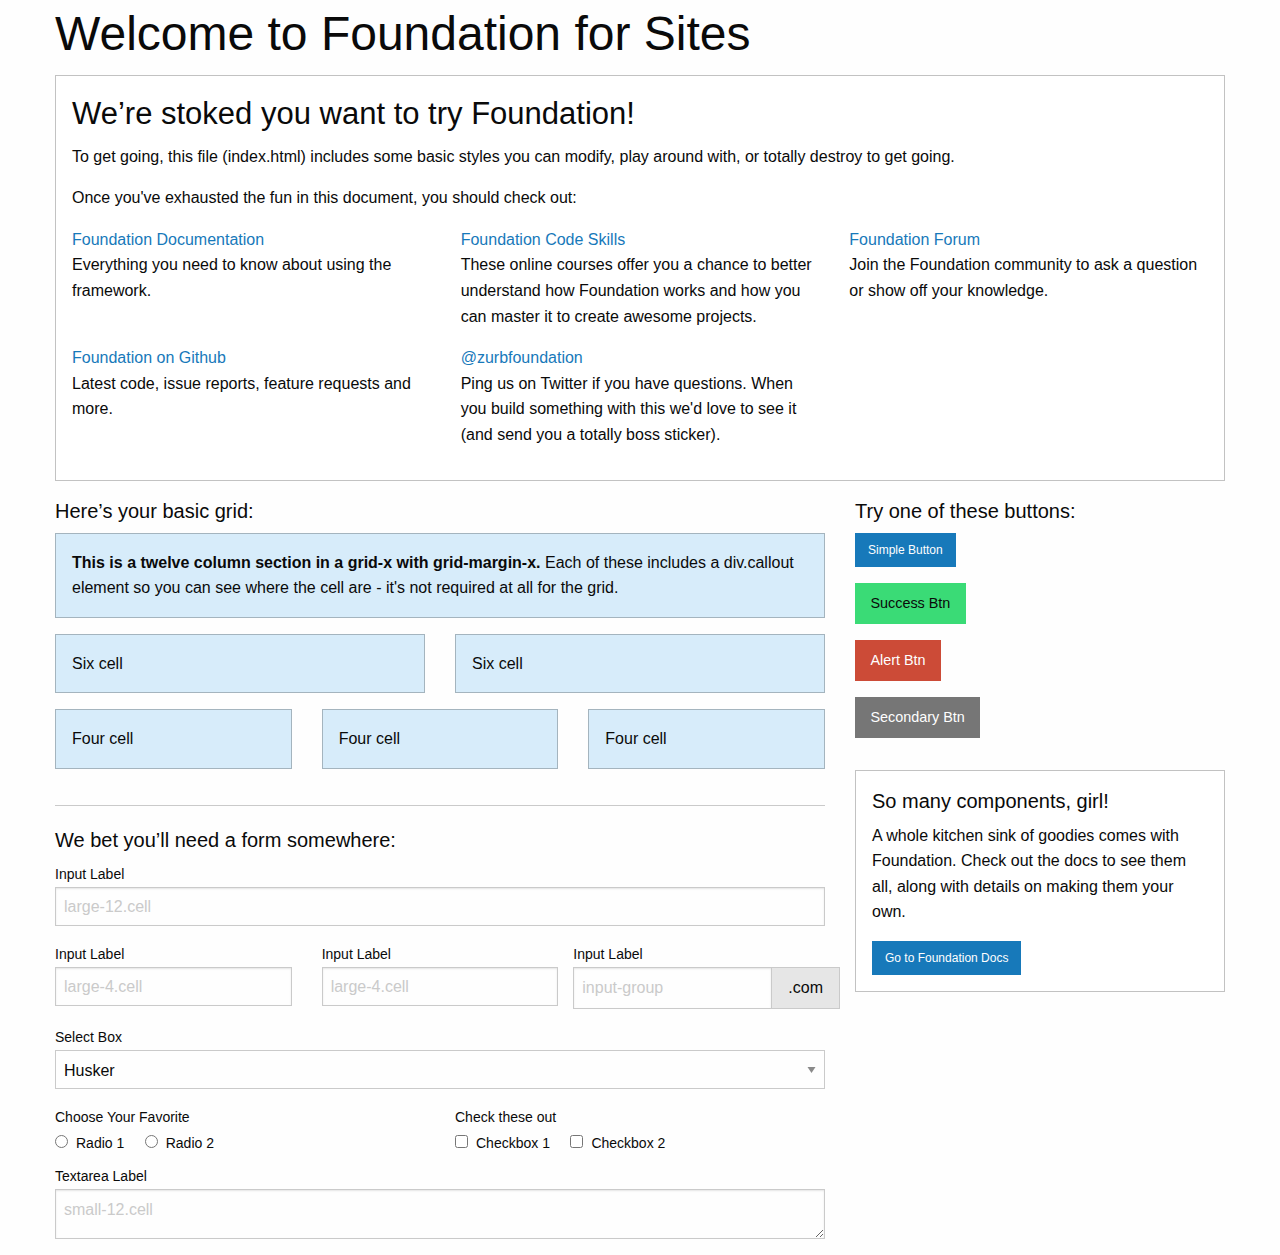
==== docs/index.html @ 64aae6e3 "2" ====
<!doctype html>
<html class="no-js" lang="en">
  <head>
    <meta charset="utf-8" />
    <meta http-equiv="x-ua-compatible" content="ie=edge">
    <meta name="viewport" content="width=device-width, initial-scale=1.0">
    <title>Foundation for Sites</title>
    <link rel="stylesheet" href="assets/css/app.css">
  </head>
  <body>

    <div class="grid-container">
      <div class="grid-x grid-margin-x">
        <div class="large-12 cell">
          <h1>Welcome to Foundation for Sites</h1>
        </div>
      </div> 
    
      <div class="grid-x grid-margin-x">
        <div class="large-12 cell">
          <div class="callout">
            <h3>We&rsquo;re stoked you want to try Foundation! </h3>
            <p>To get going, this file (index.html) includes some basic styles you can modify, play around with, or totally destroy to get going.</p>
            <p>Once you've exhausted the fun in this document, you should check out:</p>
            <div class="grid-x grid-margin-x">
              <div class="large-4 medium-4 cell">
                <p><a href="http://foundation.zurb.com/docs">Foundation Documentation</a><br />Everything you need to know about using the framework.</p>
              </div>
              <div class="large-4 medium-4 cell">
                <p><a href="http://zurb.com/university/code-skills">Foundation Code Skills</a><br />These online courses offer you a chance to better understand how Foundation works and how you can master it to create awesome projects.</p>
              </div>
              <div class="large-4 medium-4 cell">
                <p><a href="http://foundation.zurb.com/forum">Foundation Forum</a><br />Join the Foundation community to ask a question or show off your knowledge.</p>
              </div>
            </div>
            <div class="grid-x grid-margin-x">
              <div class="large-4 medium-4 medium-push-2 cell">
                <p><a href="http://github.com/zurb/foundation">Foundation on Github</a><br />Latest code, issue reports, feature requests and more.</p>
              </div>
              <div class="large-4 medium-4 medium-pull-2 cell">
                <p><a href="https://twitter.com/ZURBfoundation">@zurbfoundation</a><br />Ping us on Twitter if you have questions. When you build something with this we'd love to see it (and send you a totally boss sticker).</p>
              </div>        
            </div>
          </div>
        </div>
      </div>
    
      <div class="grid-x grid-margin-x">
        <div class="large-8 medium-8 cell">
          <h5>Here&rsquo;s your basic grid:</h5>
          <!-- Grid Example -->
    
          <div class="grid-x grid-margin-x">
            <div class="large-12 cell">
              <div class="primary callout">
                <p><strong>This is a twelve column section in a grid-x with grid-margin-x.</strong> Each of these includes a div.callout element so you can see where the cell are - it's not required at all for the grid.</p>
              </div>
            </div>
          </div>
          <div class="grid-x grid-margin-x">
            <div class="large-6 medium-6 cell">
              <div class="primary callout">
                <p>Six cell</p>
              </div>
            </div>
            <div class="large-6 medium-6 cell">
              <div class="primary callout">
                <p>Six cell</p>
              </div>
            </div>
          </div>
          <div class="grid-x grid-margin-x">
            <div class="large-4 medium-4 small-4 cell">
              <div class="primary callout">
                <p>Four cell</p>
              </div>
            </div>
            <div class="large-4 medium-4 small-4 cell">
              <div class="primary callout">
                <p>Four cell</p>
              </div>
            </div>
            <div class="large-4 medium-4 small-4 cell">
              <div class="primary callout">
                <p>Four cell</p>
              </div>
            </div>
          </div>
          
          <hr />
                  
          <h5>We bet you&rsquo;ll need a form somewhere:</h5>
          <form>
            <div class="grid-x grid-margin-x">
              <div class="large-12 cell">
                <label>Input Label</label>
                <input type="text" placeholder="large-12.cell" />
              </div>
            </div>
            <div class="grid-x grid-margin-x">
              <div class="large-4 medium-4 cell">
                <label>Input Label</label>
                <input type="text" placeholder="large-4.cell" />
              </div>
              <div class="large-4 medium-4 cell">
                <label>Input Label</label>
                <input type="text" placeholder="large-4.cell" />
              </div>
              <div class="large-4 medium-4 cell">
                <div class="grid-x grid-margin-x collapse">
                  <label>Input Label</label>
                  <div class="input-group">
                    <input class="input-group-field" type="text" placeholder="input-group" />
                    <span class="input-group-label">.com</span>
                  </div>
                </div>
              </div>
            </div>
            <div class="grid-x grid-margin-x">
              <div class="large-12 cell">
                <label>Select Box</label>
                <select>
                  <option value="husker">Husker</option>
                  <option value="starbuck">Starbuck</option>
                  <option value="hotdog">Hot Dog</option>
                  <option value="apollo">Apollo</option>
                </select>
              </div>
            </div>
            <div class="grid-x grid-margin-x">
              <div class="large-6 medium-6 cell">
                <label>Choose Your Favorite</label>
                <input type="radio" name="pokemon" value="Red" id="pokemonRed"><label for="pokemonRed">Radio 1</label>
                <input type="radio" name="pokemon" value="Blue" id="pokemonBlue"><label for="pokemonBlue">Radio 2</label>
              </div>
              <div class="large-6 medium-6 cell">
                <label>Check these out</label>
                <input id="checkbox1" type="checkbox"><label for="checkbox1">Checkbox 1</label>
                <input id="checkbox2" type="checkbox"><label for="checkbox2">Checkbox 2</label>
              </div>
            </div>
            <div class="grid-x grid-margin-x">
              <div class="large-12 cell">
                <label>Textarea Label</label>
                <textarea placeholder="small-12.cell"></textarea>
              </div>
            </div>
          </form>
        </div>     
    
        <div class="large-4 medium-4 cell">
          <h5>Try one of these buttons:</h5>
          <p><a href="#" class="small button">Simple Button</a><br/>          
          <a href="#" class="medium success button">Success Btn</a><br/>
          <a href="#" class="medium alert button">Alert Btn</a><br/>
          <a href="#" class="medium secondary button">Secondary Btn</a></p>           
          <div class="callout">
            <h5>So many components, girl!</h5>
            <p>A whole kitchen sink of goodies comes with Foundation. Check out the docs to see them all, along with details on making them your own.</p>
            <a href="http://foundation.zurb.com/docs/" class="small button">Go to Foundation Docs</a>          
          </div>
        </div>
      </div>
    </div>
    

    <script src="assets/js/app.js"></script>
  </body>
</html>
---- docs/assets/css/app.css ----
@charset "UTF-8";@media print,screen and (min-width:40em){.reveal,.reveal.large,.reveal.small,.reveal.tiny{right:auto;left:auto;margin:0 auto}}/*! normalize-scss | MIT/GPLv2 License | bit.ly/normalize-scss */html{font-family:sans-serif;line-height:1.15;-ms-text-size-adjust:100%;-webkit-text-size-adjust:100%}body{margin:0}article,aside,footer,header,nav,section{display:block}h1{font-size:2em;margin:.67em 0}figcaption,figure{display:block}figure{margin:1em 40px}hr{box-sizing:content-box;height:0;overflow:visible}main{display:block}pre{font-family:monospace,monospace;font-size:1em}a{background-color:transparent;-webkit-text-decoration-skip:objects}a:active,a:hover{outline-width:0}abbr[title]{border-bottom:none;text-decoration:underline;text-decoration:underline dotted}b,strong{font-weight:inherit}b,strong{font-weight:bolder}code,kbd,samp{font-family:monospace,monospace;font-size:1em}dfn{font-style:italic}mark{background-color:#ff0;color:#000}small{font-size:80%}sub,sup{font-size:75%;line-height:0;position:relative;vertical-align:baseline}sub{bottom:-.25em}sup{top:-.5em}audio,video{display:inline-block}audio:not([controls]){display:none;height:0}img{border-style:none}svg:not(:root){overflow:hidden}button,input,optgroup,select,textarea{font-family:sans-serif;font-size:100%;line-height:1.15;margin:0}button{overflow:visible}button,select{text-transform:none}[type=reset],[type=submit],button,html [type=button]{-webkit-appearance:button}[type=button]::-moz-focus-inner,[type=reset]::-moz-focus-inner,[type=submit]::-moz-focus-inner,button::-moz-focus-inner{border-style:none;padding:0}[type=button]:-moz-focusring,[type=reset]:-moz-focusring,[type=submit]:-moz-focusring,button:-moz-focusring{outline:1px dotted ButtonText}input{overflow:visible}[type=checkbox],[type=radio]{box-sizing:border-box;padding:0}[type=number]::-webkit-inner-spin-button,[type=number]::-webkit-outer-spin-button{height:auto}[type=search]{-webkit-appearance:textfield;outline-offset:-2px}[type=search]::-webkit-search-cancel-button,[type=search]::-webkit-search-decoration{-webkit-appearance:none}::-webkit-file-upload-button{-webkit-appearance:button;font:inherit}fieldset{border:1px solid silver;margin:0 2px;padding:.35em .625em .75em}legend{box-sizing:border-box;display:table;max-width:100%;padding:0;color:inherit;white-space:normal}progress{display:inline-block;vertical-align:baseline}textarea{overflow:auto}details{display:block}summary{display:list-item}menu{display:block}canvas{display:inline-block}template{display:none}[hidden]{display:none}.foundation-mq{font-family:"small=0em&medium=40em&large=64em&xlarge=75em&xxlarge=90em"}html{box-sizing:border-box;font-size:100%}*,::after,::before{box-sizing:inherit}body{margin:0;padding:0;background:#fefefe;font-family:"Helvetica Neue",Helvetica,Roboto,Arial,sans-serif;font-weight:400;line-height:1.5;color:#0a0a0a;-webkit-font-smoothing:antialiased;-moz-osx-font-smoothing:grayscale}img{display:inline-block;vertical-align:middle;max-width:100%;height:auto;-ms-interpolation-mode:bicubic}textarea{height:auto;min-height:50px;border-radius:0}select{box-sizing:border-box;width:100%;border-radius:0}.map_canvas embed,.map_canvas img,.map_canvas object,.mqa-display embed,.mqa-display img,.mqa-display object{max-width:none!important}button{padding:0;-webkit-appearance:none;-moz-appearance:none;appearance:none;border:0;border-radius:0;background:0 0;line-height:1;cursor:auto}[data-whatinput=mouse] button{outline:0}pre{overflow:auto}button,input,optgroup,select,textarea{font-family:inherit}.is-visible{display:block!important}.is-hidden{display:none!important}.grid-container{padding-right:.625rem;padding-left:.625rem;max-width:75rem;margin:0 auto}@media print,screen and (min-width:40em){.grid-container{padding-right:.9375rem;padding-left:.9375rem}}.grid-container.fluid{padding-right:.625rem;padding-left:.625rem;max-width:100%;margin:0 auto}@media print,screen and (min-width:40em){.grid-container.fluid{padding-right:.9375rem;padding-left:.9375rem}}.grid-container.full{padding-right:0;padding-left:0;max-width:100%;margin:0 auto}.grid-x{display:-webkit-flex;display:-ms-flexbox;display:flex;-webkit-flex-flow:row wrap;-ms-flex-flow:row wrap;flex-flow:row wrap}.cell{-webkit-flex:0 0 auto;-ms-flex:0 0 auto;flex:0 0 auto;min-height:0;min-width:0;width:100%}.cell.auto{-webkit-flex:1 1 0px;-ms-flex:1 1 0px;flex:1 1 0px}.cell.shrink{-webkit-flex:0 0 auto;-ms-flex:0 0 auto;flex:0 0 auto}.grid-x>.auto{width:auto}.grid-x>.shrink{width:auto}.grid-x>.small-1,.grid-x>.small-10,.grid-x>.small-11,.grid-x>.small-12,.grid-x>.small-2,.grid-x>.small-3,.grid-x>.small-4,.grid-x>.small-5,.grid-x>.small-6,.grid-x>.small-7,.grid-x>.small-8,.grid-x>.small-9,.grid-x>.small-full,.grid-x>.small-shrink{-webkit-flex-basis:auto;-ms-flex-preferred-size:auto;flex-basis:auto}@media print,screen and (min-width:40em){.grid-x>.medium-1,.grid-x>.medium-10,.grid-x>.medium-11,.grid-x>.medium-12,.grid-x>.medium-2,.grid-x>.medium-3,.grid-x>.medium-4,.grid-x>.medium-5,.grid-x>.medium-6,.grid-x>.medium-7,.grid-x>.medium-8,.grid-x>.medium-9,.grid-x>.medium-full,.grid-x>.medium-shrink{-webkit-flex-basis:auto;-ms-flex-preferred-size:auto;flex-basis:auto}}@media print,screen and (min-width:64em){.grid-x>.large-1,.grid-x>.large-10,.grid-x>.large-11,.grid-x>.large-12,.grid-x>.large-2,.grid-x>.large-3,.grid-x>.large-4,.grid-x>.large-5,.grid-x>.large-6,.grid-x>.large-7,.grid-x>.large-8,.grid-x>.large-9,.grid-x>.large-full,.grid-x>.large-shrink{-webkit-flex-basis:auto;-ms-flex-preferred-size:auto;flex-basis:auto}}.grid-x>.small-1{width:8.33333%}.grid-x>.small-2{width:16.66667%}.grid-x>.small-3{width:25%}.grid-x>.small-4{width:33.33333%}.grid-x>.small-5{width:41.66667%}.grid-x>.small-6{width:50%}.grid-x>.small-7{width:58.33333%}.grid-x>.small-8{width:66.66667%}.grid-x>.small-9{width:75%}.grid-x>.small-10{width:83.33333%}.grid-x>.small-11{width:91.66667%}.grid-x>.small-12{width:100%}@media print,screen and (min-width:40em){.grid-x>.medium-auto{-webkit-flex:1 1 0px;-ms-flex:1 1 0px;flex:1 1 0px;width:auto}.grid-x>.medium-shrink{-webkit-flex:0 0 auto;-ms-flex:0 0 auto;flex:0 0 auto;width:auto}.grid-x>.medium-1{width:8.33333%}.grid-x>.medium-2{width:16.66667%}.grid-x>.medium-3{width:25%}.grid-x>.medium-4{width:33.33333%}.grid-x>.medium-5{width:41.66667%}.grid-x>.medium-6{width:50%}.grid-x>.medium-7{width:58.33333%}.grid-x>.medium-8{width:66.66667%}.grid-x>.medium-9{width:75%}.grid-x>.medium-10{width:83.33333%}.grid-x>.medium-11{width:91.66667%}.grid-x>.medium-12{width:100%}}@media print,screen and (min-width:64em){.grid-x>.large-auto{-webkit-flex:1 1 0px;-ms-flex:1 1 0px;flex:1 1 0px;width:auto}.grid-x>.large-shrink{-webkit-flex:0 0 auto;-ms-flex:0 0 auto;flex:0 0 auto;width:auto}.grid-x>.large-1{width:8.33333%}.grid-x>.large-2{width:16.66667%}.grid-x>.large-3{width:25%}.grid-x>.large-4{width:33.33333%}.grid-x>.large-5{width:41.66667%}.grid-x>.large-6{width:50%}.grid-x>.large-7{width:58.33333%}.grid-x>.large-8{width:66.66667%}.grid-x>.large-9{width:75%}.grid-x>.large-10{width:83.33333%}.grid-x>.large-11{width:91.66667%}.grid-x>.large-12{width:100%}}.grid-margin-x:not(.grid-x)>.cell{width:auto}.grid-margin-y:not(.grid-y)>.cell{height:auto}.grid-margin-x{margin-left:-.625rem;margin-right:-.625rem}@media print,screen and (min-width:40em){.grid-margin-x{margin-left:-.9375rem;margin-right:-.9375rem}}.grid-margin-x>.cell{width:calc(100% - 1.25rem);margin-left:.625rem;margin-right:.625rem}@media print,screen and (min-width:40em){.grid-margin-x>.cell{width:calc(100% - 1.875rem);margin-left:.9375rem;margin-right:.9375rem}}.grid-margin-x>.auto{width:auto}.grid-margin-x>.shrink{width:auto}.grid-margin-x>.small-1{width:calc(8.33333% - 1.25rem)}.grid-margin-x>.small-2{width:calc(16.66667% - 1.25rem)}.grid-margin-x>.small-3{width:calc(25% - 1.25rem)}.grid-margin-x>.small-4{width:calc(33.33333% - 1.25rem)}.grid-margin-x>.small-5{width:calc(41.66667% - 1.25rem)}.grid-margin-x>.small-6{width:calc(50% - 1.25rem)}.grid-margin-x>.small-7{width:calc(58.33333% - 1.25rem)}.grid-margin-x>.small-8{width:calc(66.66667% - 1.25rem)}.grid-margin-x>.small-9{width:calc(75% - 1.25rem)}.grid-margin-x>.small-10{width:calc(83.33333% - 1.25rem)}.grid-margin-x>.small-11{width:calc(91.66667% - 1.25rem)}.grid-margin-x>.small-12{width:calc(100% - 1.25rem)}@media print,screen and (min-width:40em){.grid-margin-x>.auto{width:auto}.grid-margin-x>.shrink{width:auto}.grid-margin-x>.small-1{width:calc(8.33333% - 1.875rem)}.grid-margin-x>.small-2{width:calc(16.66667% - 1.875rem)}.grid-margin-x>.small-3{width:calc(25% - 1.875rem)}.grid-margin-x>.small-4{width:calc(33.33333% - 1.875rem)}.grid-margin-x>.small-5{width:calc(41.66667% - 1.875rem)}.grid-margin-x>.small-6{width:calc(50% - 1.875rem)}.grid-margin-x>.small-7{width:calc(58.33333% - 1.875rem)}.grid-margin-x>.small-8{width:calc(66.66667% - 1.875rem)}.grid-margin-x>.small-9{width:calc(75% - 1.875rem)}.grid-margin-x>.small-10{width:calc(83.33333% - 1.875rem)}.grid-margin-x>.small-11{width:calc(91.66667% - 1.875rem)}.grid-margin-x>.small-12{width:calc(100% - 1.875rem)}.grid-margin-x>.medium-auto{width:auto}.grid-margin-x>.medium-shrink{width:auto}.grid-margin-x>.medium-1{width:calc(8.33333% - 1.875rem)}.grid-margin-x>.medium-2{width:calc(16.66667% - 1.875rem)}.grid-margin-x>.medium-3{width:calc(25% - 1.875rem)}.grid-margin-x>.medium-4{width:calc(33.33333% - 1.875rem)}.grid-margin-x>.medium-5{width:calc(41.66667% - 1.875rem)}.grid-margin-x>.medium-6{width:calc(50% - 1.875rem)}.grid-margin-x>.medium-7{width:calc(58.33333% - 1.875rem)}.grid-margin-x>.medium-8{width:calc(66.66667% - 1.875rem)}.grid-margin-x>.medium-9{width:calc(75% - 1.875rem)}.grid-margin-x>.medium-10{width:calc(83.33333% - 1.875rem)}.grid-margin-x>.medium-11{width:calc(91.66667% - 1.875rem)}.grid-margin-x>.medium-12{width:calc(100% - 1.875rem)}}@media print,screen and (min-width:64em){.grid-margin-x>.large-auto{width:auto}.grid-margin-x>.large-shrink{width:auto}.grid-margin-x>.large-1{width:calc(8.33333% - 1.875rem)}.grid-margin-x>.large-2{width:calc(16.66667% - 1.875rem)}.grid-margin-x>.large-3{width:calc(25% - 1.875rem)}.grid-margin-x>.large-4{width:calc(33.33333% - 1.875rem)}.grid-margin-x>.large-5{width:calc(41.66667% - 1.875rem)}.grid-margin-x>.large-6{width:calc(50% - 1.875rem)}.grid-margin-x>.large-7{width:calc(58.33333% - 1.875rem)}.grid-margin-x>.large-8{width:calc(66.66667% - 1.875rem)}.grid-margin-x>.large-9{width:calc(75% - 1.875rem)}.grid-margin-x>.large-10{width:calc(83.33333% - 1.875rem)}.grid-margin-x>.large-11{width:calc(91.66667% - 1.875rem)}.grid-margin-x>.large-12{width:calc(100% - 1.875rem)}}.grid-padding-x .grid-padding-x{margin-right:-.625rem;margin-left:-.625rem}@media print,screen and (min-width:40em){.grid-padding-x .grid-padding-x{margin-right:-.9375rem;margin-left:-.9375rem}}.grid-container:not(.full)>.grid-padding-x{margin-right:-.625rem;margin-left:-.625rem}@media print,screen and (min-width:40em){.grid-container:not(.full)>.grid-padding-x{margin-right:-.9375rem;margin-left:-.9375rem}}.grid-padding-x>.cell{padding-right:.625rem;padding-left:.625rem}@media print,screen and (min-width:40em){.grid-padding-x>.cell{padding-right:.9375rem;padding-left:.9375rem}}.small-up-1>.cell{width:100%}.small-up-2>.cell{width:50%}.small-up-3>.cell{width:33.33333%}.small-up-4>.cell{width:25%}.small-up-5>.cell{width:20%}.small-up-6>.cell{width:16.66667%}.small-up-7>.cell{width:14.28571%}.small-up-8>.cell{width:12.5%}@media print,screen and (min-width:40em){.medium-up-1>.cell{width:100%}.medium-up-2>.cell{width:50%}.medium-up-3>.cell{width:33.33333%}.medium-up-4>.cell{width:25%}.medium-up-5>.cell{width:20%}.medium-up-6>.cell{width:16.66667%}.medium-up-7>.cell{width:14.28571%}.medium-up-8>.cell{width:12.5%}}@media print,screen and (min-width:64em){.large-up-1>.cell{width:100%}.large-up-2>.cell{width:50%}.large-up-3>.cell{width:33.33333%}.large-up-4>.cell{width:25%}.large-up-5>.cell{width:20%}.large-up-6>.cell{width:16.66667%}.large-up-7>.cell{width:14.28571%}.large-up-8>.cell{width:12.5%}}.grid-margin-x.small-up-1>.cell{width:calc(100% - 1.25rem)}.grid-margin-x.small-up-2>.cell{width:calc(50% - 1.25rem)}.grid-margin-x.small-up-3>.cell{width:calc(33.33333% - 1.25rem)}.grid-margin-x.small-up-4>.cell{width:calc(25% - 1.25rem)}.grid-margin-x.small-up-5>.cell{width:calc(20% - 1.25rem)}.grid-margin-x.small-up-6>.cell{width:calc(16.66667% - 1.25rem)}.grid-margin-x.small-up-7>.cell{width:calc(14.28571% - 1.25rem)}.grid-margin-x.small-up-8>.cell{width:calc(12.5% - 1.25rem)}@media print,screen and (min-width:40em){.grid-margin-x.small-up-1>.cell{width:calc(100% - 1.25rem)}.grid-margin-x.small-up-2>.cell{width:calc(50% - 1.25rem)}.grid-margin-x.small-up-3>.cell{width:calc(33.33333% - 1.25rem)}.grid-margin-x.small-up-4>.cell{width:calc(25% - 1.25rem)}.grid-margin-x.small-up-5>.cell{width:calc(20% - 1.25rem)}.grid-margin-x.small-up-6>.cell{width:calc(16.66667% - 1.25rem)}.grid-margin-x.small-up-7>.cell{width:calc(14.28571% - 1.25rem)}.grid-margin-x.small-up-8>.cell{width:calc(12.5% - 1.25rem)}.grid-margin-x.medium-up-1>.cell{width:calc(100% - 1.875rem)}.grid-margin-x.medium-up-2>.cell{width:calc(50% - 1.875rem)}.grid-margin-x.medium-up-3>.cell{width:calc(33.33333% - 1.875rem)}.grid-margin-x.medium-up-4>.cell{width:calc(25% - 1.875rem)}.grid-margin-x.medium-up-5>.cell{width:calc(20% - 1.875rem)}.grid-margin-x.medium-up-6>.cell{width:calc(16.66667% - 1.875rem)}.grid-margin-x.medium-up-7>.cell{width:calc(14.28571% - 1.875rem)}.grid-margin-x.medium-up-8>.cell{width:calc(12.5% - 1.875rem)}}@media print,screen and (min-width:64em){.grid-margin-x.large-up-1>.cell{width:calc(100% - 1.875rem)}.grid-margin-x.large-up-2>.cell{width:calc(50% - 1.875rem)}.grid-margin-x.large-up-3>.cell{width:calc(33.33333% - 1.875rem)}.grid-margin-x.large-up-4>.cell{width:calc(25% - 1.875rem)}.grid-margin-x.large-up-5>.cell{width:calc(20% - 1.875rem)}.grid-margin-x.large-up-6>.cell{width:calc(16.66667% - 1.875rem)}.grid-margin-x.large-up-7>.cell{width:calc(14.28571% - 1.875rem)}.grid-margin-x.large-up-8>.cell{width:calc(12.5% - 1.875rem)}}.small-margin-collapse{margin-right:0;margin-left:0}.small-margin-collapse>.cell{margin-right:0;margin-left:0}.small-margin-collapse>.small-1{width:8.33333%}.small-margin-collapse>.small-2{width:16.66667%}.small-margin-collapse>.small-3{width:25%}.small-margin-collapse>.small-4{width:33.33333%}.small-margin-collapse>.small-5{width:41.66667%}.small-margin-collapse>.small-6{width:50%}.small-margin-collapse>.small-7{width:58.33333%}.small-margin-collapse>.small-8{width:66.66667%}.small-margin-collapse>.small-9{width:75%}.small-margin-collapse>.small-10{width:83.33333%}.small-margin-collapse>.small-11{width:91.66667%}.small-margin-collapse>.small-12{width:100%}@media print,screen and (min-width:40em){.small-margin-collapse>.medium-1{width:8.33333%}.small-margin-collapse>.medium-2{width:16.66667%}.small-margin-collapse>.medium-3{width:25%}.small-margin-collapse>.medium-4{width:33.33333%}.small-margin-collapse>.medium-5{width:41.66667%}.small-margin-collapse>.medium-6{width:50%}.small-margin-collapse>.medium-7{width:58.33333%}.small-margin-collapse>.medium-8{width:66.66667%}.small-margin-collapse>.medium-9{width:75%}.small-margin-collapse>.medium-10{width:83.33333%}.small-margin-collapse>.medium-11{width:91.66667%}.small-margin-collapse>.medium-12{width:100%}}@media print,screen and (min-width:64em){.small-margin-collapse>.large-1{width:8.33333%}.small-margin-collapse>.large-2{width:16.66667%}.small-margin-collapse>.large-3{width:25%}.small-margin-collapse>.large-4{width:33.33333%}.small-margin-collapse>.large-5{width:41.66667%}.small-margin-collapse>.large-6{width:50%}.small-margin-collapse>.large-7{width:58.33333%}.small-margin-collapse>.large-8{width:66.66667%}.small-margin-collapse>.large-9{width:75%}.small-margin-collapse>.large-10{width:83.33333%}.small-margin-collapse>.large-11{width:91.66667%}.small-margin-collapse>.large-12{width:100%}}.small-padding-collapse{margin-right:0;margin-left:0}.small-padding-collapse>.cell{padding-right:0;padding-left:0}@media print,screen and (min-width:40em){.medium-margin-collapse{margin-right:0;margin-left:0}.medium-margin-collapse>.cell{margin-right:0;margin-left:0}}@media print,screen and (min-width:40em){.medium-margin-collapse>.small-1{width:8.33333%}.medium-margin-collapse>.small-2{width:16.66667%}.medium-margin-collapse>.small-3{width:25%}.medium-margin-collapse>.small-4{width:33.33333%}.medium-margin-collapse>.small-5{width:41.66667%}.medium-margin-collapse>.small-6{width:50%}.medium-margin-collapse>.small-7{width:58.33333%}.medium-margin-collapse>.small-8{width:66.66667%}.medium-margin-collapse>.small-9{width:75%}.medium-margin-collapse>.small-10{width:83.33333%}.medium-margin-collapse>.small-11{width:91.66667%}.medium-margin-collapse>.small-12{width:100%}}@media print,screen and (min-width:40em){.medium-margin-collapse>.medium-1{width:8.33333%}.medium-margin-collapse>.medium-2{width:16.66667%}.medium-margin-collapse>.medium-3{width:25%}.medium-margin-collapse>.medium-4{width:33.33333%}.medium-margin-collapse>.medium-5{width:41.66667%}.medium-margin-collapse>.medium-6{width:50%}.medium-margin-collapse>.medium-7{width:58.33333%}.medium-margin-collapse>.medium-8{width:66.66667%}.medium-margin-collapse>.medium-9{width:75%}.medium-margin-collapse>.medium-10{width:83.33333%}.medium-margin-collapse>.medium-11{width:91.66667%}.medium-margin-collapse>.medium-12{width:100%}}@media print,screen and (min-width:64em){.medium-margin-collapse>.large-1{width:8.33333%}.medium-margin-collapse>.large-2{width:16.66667%}.medium-margin-collapse>.large-3{width:25%}.medium-margin-collapse>.large-4{width:33.33333%}.medium-margin-collapse>.large-5{width:41.66667%}.medium-margin-collapse>.large-6{width:50%}.medium-margin-collapse>.large-7{width:58.33333%}.medium-margin-collapse>.large-8{width:66.66667%}.medium-margin-collapse>.large-9{width:75%}.medium-margin-collapse>.large-10{width:83.33333%}.medium-margin-collapse>.large-11{width:91.66667%}.medium-margin-collapse>.large-12{width:100%}}@media print,screen and (min-width:40em){.medium-padding-collapse{margin-right:0;margin-left:0}.medium-padding-collapse>.cell{padding-right:0;padding-left:0}}@media print,screen and (min-width:64em){.large-margin-collapse{margin-right:0;margin-left:0}.large-margin-collapse>.cell{margin-right:0;margin-left:0}}@media print,screen and (min-width:64em){.large-margin-collapse>.small-1{width:8.33333%}.large-margin-collapse>.small-2{width:16.66667%}.large-margin-collapse>.small-3{width:25%}.large-margin-collapse>.small-4{width:33.33333%}.large-margin-collapse>.small-5{width:41.66667%}.large-margin-collapse>.small-6{width:50%}.large-margin-collapse>.small-7{width:58.33333%}.large-margin-collapse>.small-8{width:66.66667%}.large-margin-collapse>.small-9{width:75%}.large-margin-collapse>.small-10{width:83.33333%}.large-margin-collapse>.small-11{width:91.66667%}.large-margin-collapse>.small-12{width:100%}}@media print,screen and (min-width:64em){.large-margin-collapse>.medium-1{width:8.33333%}.large-margin-collapse>.medium-2{width:16.66667%}.large-margin-collapse>.medium-3{width:25%}.large-margin-collapse>.medium-4{width:33.33333%}.large-margin-collapse>.medium-5{width:41.66667%}.large-margin-collapse>.medium-6{width:50%}.large-margin-collapse>.medium-7{width:58.33333%}.large-margin-collapse>.medium-8{width:66.66667%}.large-margin-collapse>.medium-9{width:75%}.large-margin-collapse>.medium-10{width:83.33333%}.large-margin-collapse>.medium-11{width:91.66667%}.large-margin-collapse>.medium-12{width:100%}}@media print,screen and (min-width:64em){.large-margin-collapse>.large-1{width:8.33333%}.large-margin-collapse>.large-2{width:16.66667%}.large-margin-collapse>.large-3{width:25%}.large-margin-collapse>.large-4{width:33.33333%}.large-margin-collapse>.large-5{width:41.66667%}.large-margin-collapse>.large-6{width:50%}.large-margin-collapse>.large-7{width:58.33333%}.large-margin-collapse>.large-8{width:66.66667%}.large-margin-collapse>.large-9{width:75%}.large-margin-collapse>.large-10{width:83.33333%}.large-margin-collapse>.large-11{width:91.66667%}.large-margin-collapse>.large-12{width:100%}}@media print,screen and (min-width:64em){.large-padding-collapse{margin-right:0;margin-left:0}.large-padding-collapse>.cell{padding-right:0;padding-left:0}}.small-offset-0{margin-left:0}.grid-margin-x>.small-offset-0{margin-left:calc(0% + .625rem)}.small-offset-1{margin-left:8.33333%}.grid-margin-x>.small-offset-1{margin-left:calc(8.33333% + .625rem)}.small-offset-2{margin-left:16.66667%}.grid-margin-x>.small-offset-2{margin-left:calc(16.66667% + .625rem)}.small-offset-3{margin-left:25%}.grid-margin-x>.small-offset-3{margin-left:calc(25% + .625rem)}.small-offset-4{margin-left:33.33333%}.grid-margin-x>.small-offset-4{margin-left:calc(33.33333% + .625rem)}.small-offset-5{margin-left:41.66667%}.grid-margin-x>.small-offset-5{margin-left:calc(41.66667% + .625rem)}.small-offset-6{margin-left:50%}.grid-margin-x>.small-offset-6{margin-left:calc(50% + .625rem)}.small-offset-7{margin-left:58.33333%}.grid-margin-x>.small-offset-7{margin-left:calc(58.33333% + .625rem)}.small-offset-8{margin-left:66.66667%}.grid-margin-x>.small-offset-8{margin-left:calc(66.66667% + .625rem)}.small-offset-9{margin-left:75%}.grid-margin-x>.small-offset-9{margin-left:calc(75% + .625rem)}.small-offset-10{margin-left:83.33333%}.grid-margin-x>.small-offset-10{margin-left:calc(83.33333% + .625rem)}.small-offset-11{margin-left:91.66667%}.grid-margin-x>.small-offset-11{margin-left:calc(91.66667% + .625rem)}@media print,screen and (min-width:40em){.medium-offset-0{margin-left:0}.grid-margin-x>.medium-offset-0{margin-left:calc(0% + .9375rem)}.medium-offset-1{margin-left:8.33333%}.grid-margin-x>.medium-offset-1{margin-left:calc(8.33333% + .9375rem)}.medium-offset-2{margin-left:16.66667%}.grid-margin-x>.medium-offset-2{margin-left:calc(16.66667% + .9375rem)}.medium-offset-3{margin-left:25%}.grid-margin-x>.medium-offset-3{margin-left:calc(25% + .9375rem)}.medium-offset-4{margin-left:33.33333%}.grid-margin-x>.medium-offset-4{margin-left:calc(33.33333% + .9375rem)}.medium-offset-5{margin-left:41.66667%}.grid-margin-x>.medium-offset-5{margin-left:calc(41.66667% + .9375rem)}.medium-offset-6{margin-left:50%}.grid-margin-x>.medium-offset-6{margin-left:calc(50% + .9375rem)}.medium-offset-7{margin-left:58.33333%}.grid-margin-x>.medium-offset-7{margin-left:calc(58.33333% + .9375rem)}.medium-offset-8{margin-left:66.66667%}.grid-margin-x>.medium-offset-8{margin-left:calc(66.66667% + .9375rem)}.medium-offset-9{margin-left:75%}.grid-margin-x>.medium-offset-9{margin-left:calc(75% + .9375rem)}.medium-offset-10{margin-left:83.33333%}.grid-margin-x>.medium-offset-10{margin-left:calc(83.33333% + .9375rem)}.medium-offset-11{margin-left:91.66667%}.grid-margin-x>.medium-offset-11{margin-left:calc(91.66667% + .9375rem)}}@media print,screen and (min-width:64em){.large-offset-0{margin-left:0}.grid-margin-x>.large-offset-0{margin-left:calc(0% + .9375rem)}.large-offset-1{margin-left:8.33333%}.grid-margin-x>.large-offset-1{margin-left:calc(8.33333% + .9375rem)}.large-offset-2{margin-left:16.66667%}.grid-margin-x>.large-offset-2{margin-left:calc(16.66667% + .9375rem)}.large-offset-3{margin-left:25%}.grid-margin-x>.large-offset-3{margin-left:calc(25% + .9375rem)}.large-offset-4{margin-left:33.33333%}.grid-margin-x>.large-offset-4{margin-left:calc(33.33333% + .9375rem)}.large-offset-5{margin-left:41.66667%}.grid-margin-x>.large-offset-5{margin-left:calc(41.66667% + .9375rem)}.large-offset-6{margin-left:50%}.grid-margin-x>.large-offset-6{margin-left:calc(50% + .9375rem)}.large-offset-7{margin-left:58.33333%}.grid-margin-x>.large-offset-7{margin-left:calc(58.33333% + .9375rem)}.large-offset-8{margin-left:66.66667%}.grid-margin-x>.large-offset-8{margin-left:calc(66.66667% + .9375rem)}.large-offset-9{margin-left:75%}.grid-margin-x>.large-offset-9{margin-left:calc(75% + .9375rem)}.large-offset-10{margin-left:83.33333%}.grid-margin-x>.large-offset-10{margin-left:calc(83.33333% + .9375rem)}.large-offset-11{margin-left:91.66667%}.grid-margin-x>.large-offset-11{margin-left:calc(91.66667% + .9375rem)}}.grid-y{display:-webkit-flex;display:-ms-flexbox;display:flex;-webkit-flex-flow:column nowrap;-ms-flex-flow:column nowrap;flex-flow:column nowrap}.grid-y>.cell{width:auto}.grid-y>.auto{height:auto}.grid-y>.shrink{height:auto}.grid-y>.small-1,.grid-y>.small-10,.grid-y>.small-11,.grid-y>.small-12,.grid-y>.small-2,.grid-y>.small-3,.grid-y>.small-4,.grid-y>.small-5,.grid-y>.small-6,.grid-y>.small-7,.grid-y>.small-8,.grid-y>.small-9,.grid-y>.small-full,.grid-y>.small-shrink{-webkit-flex-basis:auto;-ms-flex-preferred-size:auto;flex-basis:auto}@media print,screen and (min-width:40em){.grid-y>.medium-1,.grid-y>.medium-10,.grid-y>.medium-11,.grid-y>.medium-12,.grid-y>.medium-2,.grid-y>.medium-3,.grid-y>.medium-4,.grid-y>.medium-5,.grid-y>.medium-6,.grid-y>.medium-7,.grid-y>.medium-8,.grid-y>.medium-9,.grid-y>.medium-full,.grid-y>.medium-shrink{-webkit-flex-basis:auto;-ms-flex-preferred-size:auto;flex-basis:auto}}@media print,screen and (min-width:64em){.grid-y>.large-1,.grid-y>.large-10,.grid-y>.large-11,.grid-y>.large-12,.grid-y>.large-2,.grid-y>.large-3,.grid-y>.large-4,.grid-y>.large-5,.grid-y>.large-6,.grid-y>.large-7,.grid-y>.large-8,.grid-y>.large-9,.grid-y>.large-full,.grid-y>.large-shrink{-webkit-flex-basis:auto;-ms-flex-preferred-size:auto;flex-basis:auto}}.grid-y>.small-1{height:8.33333%}.grid-y>.small-2{height:16.66667%}.grid-y>.small-3{height:25%}.grid-y>.small-4{height:33.33333%}.grid-y>.small-5{height:41.66667%}.grid-y>.small-6{height:50%}.grid-y>.small-7{height:58.33333%}.grid-y>.small-8{height:66.66667%}.grid-y>.small-9{height:75%}.grid-y>.small-10{height:83.33333%}.grid-y>.small-11{height:91.66667%}.grid-y>.small-12{height:100%}@media print,screen and (min-width:40em){.grid-y>.medium-auto{-webkit-flex:1 1 0px;-ms-flex:1 1 0px;flex:1 1 0px;height:auto}.grid-y>.medium-shrink{height:auto}.grid-y>.medium-1{height:8.33333%}.grid-y>.medium-2{height:16.66667%}.grid-y>.medium-3{height:25%}.grid-y>.medium-4{height:33.33333%}.grid-y>.medium-5{height:41.66667%}.grid-y>.medium-6{height:50%}.grid-y>.medium-7{height:58.33333%}.grid-y>.medium-8{height:66.66667%}.grid-y>.medium-9{height:75%}.grid-y>.medium-10{height:83.33333%}.grid-y>.medium-11{height:91.66667%}.grid-y>.medium-12{height:100%}}@media print,screen and (min-width:64em){.grid-y>.large-auto{-webkit-flex:1 1 0px;-ms-flex:1 1 0px;flex:1 1 0px;height:auto}.grid-y>.large-shrink{height:auto}.grid-y>.large-1{height:8.33333%}.grid-y>.large-2{height:16.66667%}.grid-y>.large-3{height:25%}.grid-y>.large-4{height:33.33333%}.grid-y>.large-5{height:41.66667%}.grid-y>.large-6{height:50%}.grid-y>.large-7{height:58.33333%}.grid-y>.large-8{height:66.66667%}.grid-y>.large-9{height:75%}.grid-y>.large-10{height:83.33333%}.grid-y>.large-11{height:91.66667%}.grid-y>.large-12{height:100%}}.grid-padding-y .grid-padding-y{margin-top:-.625rem;margin-bottom:-.625rem}@media print,screen and (min-width:40em){.grid-padding-y .grid-padding-y{margin-top:-.9375rem;margin-bottom:-.9375rem}}.grid-padding-y>.cell{padding-top:.625rem;padding-bottom:.625rem}@media print,screen and (min-width:40em){.grid-padding-y>.cell{padding-top:.9375rem;padding-bottom:.9375rem}}.grid-margin-y{margin-top:-.625rem;margin-bottom:-.625rem}@media print,screen and (min-width:40em){.grid-margin-y{margin-top:-.9375rem;margin-bottom:-.9375rem}}.grid-margin-y>.cell{height:calc(100% - 1.25rem);margin-top:.625rem;margin-bottom:.625rem}@media print,screen and (min-width:40em){.grid-margin-y>.cell{height:calc(100% - 1.875rem);margin-top:.9375rem;margin-bottom:.9375rem}}.grid-margin-y>.auto{height:auto}.grid-margin-y>.shrink{height:auto}.grid-margin-y>.small-1{height:calc(8.33333% - 1.25rem)}.grid-margin-y>.small-2{height:calc(16.66667% - 1.25rem)}.grid-margin-y>.small-3{height:calc(25% - 1.25rem)}.grid-margin-y>.small-4{height:calc(33.33333% - 1.25rem)}.grid-margin-y>.small-5{height:calc(41.66667% - 1.25rem)}.grid-margin-y>.small-6{height:calc(50% - 1.25rem)}.grid-margin-y>.small-7{height:calc(58.33333% - 1.25rem)}.grid-margin-y>.small-8{height:calc(66.66667% - 1.25rem)}.grid-margin-y>.small-9{height:calc(75% - 1.25rem)}.grid-margin-y>.small-10{height:calc(83.33333% - 1.25rem)}.grid-margin-y>.small-11{height:calc(91.66667% - 1.25rem)}.grid-margin-y>.small-12{height:calc(100% - 1.25rem)}@media print,screen and (min-width:40em){.grid-margin-y>.auto{height:auto}.grid-margin-y>.shrink{height:auto}.grid-margin-y>.small-1{height:calc(8.33333% - 1.875rem)}.grid-margin-y>.small-2{height:calc(16.66667% - 1.875rem)}.grid-margin-y>.small-3{height:calc(25% - 1.875rem)}.grid-margin-y>.small-4{height:calc(33.33333% - 1.875rem)}.grid-margin-y>.small-5{height:calc(41.66667% - 1.875rem)}.grid-margin-y>.small-6{height:calc(50% - 1.875rem)}.grid-margin-y>.small-7{height:calc(58.33333% - 1.875rem)}.grid-margin-y>.small-8{height:calc(66.66667% - 1.875rem)}.grid-margin-y>.small-9{height:calc(75% - 1.875rem)}.grid-margin-y>.small-10{height:calc(83.33333% - 1.875rem)}.grid-margin-y>.small-11{height:calc(91.66667% - 1.875rem)}.grid-margin-y>.small-12{height:calc(100% - 1.875rem)}.grid-margin-y>.medium-auto{height:auto}.grid-margin-y>.medium-shrink{height:auto}.grid-margin-y>.medium-1{height:calc(8.33333% - 1.875rem)}.grid-margin-y>.medium-2{height:calc(16.66667% - 1.875rem)}.grid-margin-y>.medium-3{height:calc(25% - 1.875rem)}.grid-margin-y>.medium-4{height:calc(33.33333% - 1.875rem)}.grid-margin-y>.medium-5{height:calc(41.66667% - 1.875rem)}.grid-margin-y>.medium-6{height:calc(50% - 1.875rem)}.grid-margin-y>.medium-7{height:calc(58.33333% - 1.875rem)}.grid-margin-y>.medium-8{height:calc(66.66667% - 1.875rem)}.grid-margin-y>.medium-9{height:calc(75% - 1.875rem)}.grid-margin-y>.medium-10{height:calc(83.33333% - 1.875rem)}.grid-margin-y>.medium-11{height:calc(91.66667% - 1.875rem)}.grid-margin-y>.medium-12{height:calc(100% - 1.875rem)}}@media print,screen and (min-width:64em){.grid-margin-y>.large-auto{height:auto}.grid-margin-y>.large-shrink{height:auto}.grid-margin-y>.large-1{height:calc(8.33333% - 1.875rem)}.grid-margin-y>.large-2{height:calc(16.66667% - 1.875rem)}.grid-margin-y>.large-3{height:calc(25% - 1.875rem)}.grid-margin-y>.large-4{height:calc(33.33333% - 1.875rem)}.grid-margin-y>.large-5{height:calc(41.66667% - 1.875rem)}.grid-margin-y>.large-6{height:calc(50% - 1.875rem)}.grid-margin-y>.large-7{height:calc(58.33333% - 1.875rem)}.grid-margin-y>.large-8{height:calc(66.66667% - 1.875rem)}.grid-margin-y>.large-9{height:calc(75% - 1.875rem)}.grid-margin-y>.large-10{height:calc(83.33333% - 1.875rem)}.grid-margin-y>.large-11{height:calc(91.66667% - 1.875rem)}.grid-margin-y>.large-12{height:calc(100% - 1.875rem)}}.grid-frame{overflow:hidden;position:relative;-webkit-flex-wrap:nowrap;-ms-flex-wrap:nowrap;flex-wrap:nowrap;-webkit-align-items:stretch;-ms-flex-align:stretch;align-items:stretch;width:100vw}.cell .grid-frame{width:100%}.cell-block{overflow-x:auto;max-width:100%;-webkit-overflow-scrolling:touch;-ms-overflow-stype:-ms-autohiding-scrollbar}.cell-block-y{overflow-y:auto;max-height:100%;-webkit-overflow-scrolling:touch;-ms-overflow-stype:-ms-autohiding-scrollbar}.cell-block-container{display:-webkit-flex;display:-ms-flexbox;display:flex;-webkit-flex-direction:column;-ms-flex-direction:column;flex-direction:column;max-height:100%}.cell-block-container>.grid-x{max-height:100%;-webkit-flex-wrap:nowrap;-ms-flex-wrap:nowrap;flex-wrap:nowrap}@media print,screen and (min-width:40em){.medium-grid-frame{overflow:hidden;position:relative;-webkit-flex-wrap:nowrap;-ms-flex-wrap:nowrap;flex-wrap:nowrap;-webkit-align-items:stretch;-ms-flex-align:stretch;align-items:stretch;width:100vw}.cell .medium-grid-frame{width:100%}.medium-cell-block{overflow-x:auto;max-width:100%;-webkit-overflow-scrolling:touch;-ms-overflow-stype:-ms-autohiding-scrollbar}.medium-cell-block-container{display:-webkit-flex;display:-ms-flexbox;display:flex;-webkit-flex-direction:column;-ms-flex-direction:column;flex-direction:column;max-height:100%}.medium-cell-block-container>.grid-x{max-height:100%;-webkit-flex-wrap:nowrap;-ms-flex-wrap:nowrap;flex-wrap:nowrap}.medium-cell-block-y{overflow-y:auto;max-height:100%;-webkit-overflow-scrolling:touch;-ms-overflow-stype:-ms-autohiding-scrollbar}}@media print,screen and (min-width:64em){.large-grid-frame{overflow:hidden;position:relative;-webkit-flex-wrap:nowrap;-ms-flex-wrap:nowrap;flex-wrap:nowrap;-webkit-align-items:stretch;-ms-flex-align:stretch;align-items:stretch;width:100vw}.cell .large-grid-frame{width:100%}.large-cell-block{overflow-x:auto;max-width:100%;-webkit-overflow-scrolling:touch;-ms-overflow-stype:-ms-autohiding-scrollbar}.large-cell-block-container{display:-webkit-flex;display:-ms-flexbox;display:flex;-webkit-flex-direction:column;-ms-flex-direction:column;flex-direction:column;max-height:100%}.large-cell-block-container>.grid-x{max-height:100%;-webkit-flex-wrap:nowrap;-ms-flex-wrap:nowrap;flex-wrap:nowrap}.large-cell-block-y{overflow-y:auto;max-height:100%;-webkit-overflow-scrolling:touch;-ms-overflow-stype:-ms-autohiding-scrollbar}}.grid-y.grid-frame{width:auto;overflow:hidden;position:relative;-webkit-flex-wrap:nowrap;-ms-flex-wrap:nowrap;flex-wrap:nowrap;-webkit-align-items:stretch;-ms-flex-align:stretch;align-items:stretch;height:100vh}@media print,screen and (min-width:40em){.grid-y.medium-grid-frame{width:auto;overflow:hidden;position:relative;-webkit-flex-wrap:nowrap;-ms-flex-wrap:nowrap;flex-wrap:nowrap;-webkit-align-items:stretch;-ms-flex-align:stretch;align-items:stretch;height:100vh}}@media print,screen and (min-width:64em){.grid-y.large-grid-frame{width:auto;overflow:hidden;position:relative;-webkit-flex-wrap:nowrap;-ms-flex-wrap:nowrap;flex-wrap:nowrap;-webkit-align-items:stretch;-ms-flex-align:stretch;align-items:stretch;height:100vh}}.cell .grid-y.grid-frame{height:100%}@media print,screen and (min-width:40em){.cell .grid-y.medium-grid-frame{height:100%}}@media print,screen and (min-width:64em){.cell .grid-y.large-grid-frame{height:100%}}.grid-margin-y{margin-top:-.625rem;margin-bottom:-.625rem}@media print,screen and (min-width:40em){.grid-margin-y{margin-top:-.9375rem;margin-bottom:-.9375rem}}.grid-margin-y>.cell{height:calc(100% - 1.25rem);margin-top:.625rem;margin-bottom:.625rem}@media print,screen and (min-width:40em){.grid-margin-y>.cell{height:calc(100% - 1.875rem);margin-top:.9375rem;margin-bottom:.9375rem}}.grid-margin-y>.auto{height:auto}.grid-margin-y>.shrink{height:auto}.grid-margin-y>.small-1{height:calc(8.33333% - 1.25rem)}.grid-margin-y>.small-2{height:calc(16.66667% - 1.25rem)}.grid-margin-y>.small-3{height:calc(25% - 1.25rem)}.grid-margin-y>.small-4{height:calc(33.33333% - 1.25rem)}.grid-margin-y>.small-5{height:calc(41.66667% - 1.25rem)}.grid-margin-y>.small-6{height:calc(50% - 1.25rem)}.grid-margin-y>.small-7{height:calc(58.33333% - 1.25rem)}.grid-margin-y>.small-8{height:calc(66.66667% - 1.25rem)}.grid-margin-y>.small-9{height:calc(75% - 1.25rem)}.grid-margin-y>.small-10{height:calc(83.33333% - 1.25rem)}.grid-margin-y>.small-11{height:calc(91.66667% - 1.25rem)}.grid-margin-y>.small-12{height:calc(100% - 1.25rem)}@media print,screen and (min-width:40em){.grid-margin-y>.auto{height:auto}.grid-margin-y>.shrink{height:auto}.grid-margin-y>.small-1{height:calc(8.33333% - 1.875rem)}.grid-margin-y>.small-2{height:calc(16.66667% - 1.875rem)}.grid-margin-y>.small-3{height:calc(25% - 1.875rem)}.grid-margin-y>.small-4{height:calc(33.33333% - 1.875rem)}.grid-margin-y>.small-5{height:calc(41.66667% - 1.875rem)}.grid-margin-y>.small-6{height:calc(50% - 1.875rem)}.grid-margin-y>.small-7{height:calc(58.33333% - 1.875rem)}.grid-margin-y>.small-8{height:calc(66.66667% - 1.875rem)}.grid-margin-y>.small-9{height:calc(75% - 1.875rem)}.grid-margin-y>.small-10{height:calc(83.33333% - 1.875rem)}.grid-margin-y>.small-11{height:calc(91.66667% - 1.875rem)}.grid-margin-y>.small-12{height:calc(100% - 1.875rem)}.grid-margin-y>.medium-auto{height:auto}.grid-margin-y>.medium-shrink{height:auto}.grid-margin-y>.medium-1{height:calc(8.33333% - 1.875rem)}.grid-margin-y>.medium-2{height:calc(16.66667% - 1.875rem)}.grid-margin-y>.medium-3{height:calc(25% - 1.875rem)}.grid-margin-y>.medium-4{height:calc(33.33333% - 1.875rem)}.grid-margin-y>.medium-5{height:calc(41.66667% - 1.875rem)}.grid-margin-y>.medium-6{height:calc(50% - 1.875rem)}.grid-margin-y>.medium-7{height:calc(58.33333% - 1.875rem)}.grid-margin-y>.medium-8{height:calc(66.66667% - 1.875rem)}.grid-margin-y>.medium-9{height:calc(75% - 1.875rem)}.grid-margin-y>.medium-10{height:calc(83.33333% - 1.875rem)}.grid-margin-y>.medium-11{height:calc(91.66667% - 1.875rem)}.grid-margin-y>.medium-12{height:calc(100% - 1.875rem)}}@media print,screen and (min-width:64em){.grid-margin-y>.large-auto{height:auto}.grid-margin-y>.large-shrink{height:auto}.grid-margin-y>.large-1{height:calc(8.33333% - 1.875rem)}.grid-margin-y>.large-2{height:calc(16.66667% - 1.875rem)}.grid-margin-y>.large-3{height:calc(25% - 1.875rem)}.grid-margin-y>.large-4{height:calc(33.33333% - 1.875rem)}.grid-margin-y>.large-5{height:calc(41.66667% - 1.875rem)}.grid-margin-y>.large-6{height:calc(50% - 1.875rem)}.grid-margin-y>.large-7{height:calc(58.33333% - 1.875rem)}.grid-margin-y>.large-8{height:calc(66.66667% - 1.875rem)}.grid-margin-y>.large-9{height:calc(75% - 1.875rem)}.grid-margin-y>.large-10{height:calc(83.33333% - 1.875rem)}.grid-margin-y>.large-11{height:calc(91.66667% - 1.875rem)}.grid-margin-y>.large-12{height:calc(100% - 1.875rem)}}.grid-frame.grid-margin-y{height:calc(100vh + 1.25rem)}@media print,screen and (min-width:40em){.grid-frame.grid-margin-y{height:calc(100vh + 1.875rem)}}@media print,screen and (min-width:64em){.grid-frame.grid-margin-y{height:calc(100vh + 1.875rem)}}@media print,screen and (min-width:40em){.grid-margin-y.medium-grid-frame{height:calc(100vh + 1.875rem)}}@media print,screen and (min-width:64em){.grid-margin-y.large-grid-frame{height:calc(100vh + 1.875rem)}}blockquote,dd,div,dl,dt,form,h1,h2,h3,h4,h5,h6,li,ol,p,pre,td,th,ul{margin:0;padding:0}p{margin-bottom:1rem;font-size:inherit;line-height:1.6;text-rendering:optimizeLegibility}em,i{font-style:italic;line-height:inherit}b,strong{font-weight:700;line-height:inherit}small{font-size:80%;line-height:inherit}.h1,.h2,.h3,.h4,.h5,.h6,h1,h2,h3,h4,h5,h6{font-family:"Helvetica Neue",Helvetica,Roboto,Arial,sans-serif;font-style:normal;font-weight:400;color:inherit;text-rendering:optimizeLegibility}.h1 small,.h2 small,.h3 small,.h4 small,.h5 small,.h6 small,h1 small,h2 small,h3 small,h4 small,h5 small,h6 small{line-height:0;color:#cacaca}.h1,h1{font-size:1.5rem;line-height:1.4;margin-top:0;margin-bottom:.5rem}.h2,h2{font-size:1.25rem;line-height:1.4;margin-top:0;margin-bottom:.5rem}.h3,h3{font-size:1.1875rem;line-height:1.4;margin-top:0;margin-bottom:.5rem}.h4,h4{font-size:1.125rem;line-height:1.4;margin-top:0;margin-bottom:.5rem}.h5,h5{font-size:1.0625rem;line-height:1.4;margin-top:0;margin-bottom:.5rem}.h6,h6{font-size:1rem;line-height:1.4;margin-top:0;margin-bottom:.5rem}@media print,screen and (min-width:40em){.h1,h1{font-size:3rem}.h2,h2{font-size:2.5rem}.h3,h3{font-size:1.9375rem}.h4,h4{font-size:1.5625rem}.h5,h5{font-size:1.25rem}.h6,h6{font-size:1rem}}a{line-height:inherit;color:#1779ba;text-decoration:none;cursor:pointer}a:focus,a:hover{color:#1468a0}a img{border:0}hr{clear:both;max-width:75rem;height:0;margin:1.25rem auto;border-top:0;border-right:0;border-bottom:1px solid #cacaca;border-left:0}dl,ol,ul{margin-bottom:1rem;list-style-position:outside;line-height:1.6}li{font-size:inherit}ul{margin-left:1.25rem;list-style-type:disc}ol{margin-left:1.25rem}ol ol,ol ul,ul ol,ul ul{margin-left:1.25rem;margin-bottom:0}dl{margin-bottom:1rem}dl dt{margin-bottom:.3rem;font-weight:700}blockquote{margin:0 0 1rem;padding:.5625rem 1.25rem 0 1.1875rem;border-left:1px solid #cacaca}blockquote,blockquote p{line-height:1.6;color:#8a8a8a}cite{display:block;font-size:.8125rem;color:#8a8a8a}cite:before{content:"— "}abbr,abbr[title]{border-bottom:1px dotted #0a0a0a;cursor:help;text-decoration:none}figure{margin:0}code{padding:.125rem .3125rem .0625rem;border:1px solid #cacaca;background-color:#e6e6e6;font-family:Consolas,"Liberation Mono",Courier,monospace;font-weight:400;color:#0a0a0a}kbd{margin:0;padding:.125rem .25rem 0;background-color:#e6e6e6;font-family:Consolas,"Liberation Mono",Courier,monospace;color:#0a0a0a}.subheader{margin-top:.2rem;margin-bottom:.5rem;font-weight:400;line-height:1.4;color:#8a8a8a}.lead{font-size:125%;line-height:1.6}.stat{font-size:2.5rem;line-height:1}p+.stat{margin-top:-1rem}ol.no-bullet,ul.no-bullet{margin-left:0;list-style:none}.text-left{text-align:left}.text-right{text-align:right}.text-center{text-align:center}.text-justify{text-align:justify}@media print,screen and (min-width:40em){.medium-text-left{text-align:left}.medium-text-right{text-align:right}.medium-text-center{text-align:center}.medium-text-justify{text-align:justify}}@media print,screen and (min-width:64em){.large-text-left{text-align:left}.large-text-right{text-align:right}.large-text-center{text-align:center}.large-text-justify{text-align:justify}}.show-for-print{display:none!important}@media print{*{background:0 0!important;box-shadow:none!important;color:#000!important;text-shadow:none!important}.show-for-print{display:block!important}.hide-for-print{display:none!important}table.show-for-print{display:table!important}thead.show-for-print{display:table-header-group!important}tbody.show-for-print{display:table-row-group!important}tr.show-for-print{display:table-row!important}td.show-for-print{display:table-cell!important}th.show-for-print{display:table-cell!important}a,a:visited{text-decoration:underline}a[href]:after{content:" (" attr(href) ")"}.ir a:after,a[href^='#']:after,a[href^='javascript:']:after{content:''}abbr[title]:after{content:" (" attr(title) ")"}blockquote,pre{border:1px solid #8a8a8a;page-break-inside:avoid}thead{display:table-header-group}img,tr{page-break-inside:avoid}img{max-width:100%!important}@page{margin:.5cm}h2,h3,p{orphans:3;widows:3}h2,h3{page-break-after:avoid}.print-break-inside{page-break-inside:auto}}.button{display:inline-block;vertical-align:middle;margin:0 0 1rem 0;font-family:inherit;padding:.85em 1em;-webkit-appearance:none;border:1px solid transparent;border-radius:0;transition:background-color .25s ease-out,color .25s ease-out;font-size:.9rem;line-height:1;text-align:center;cursor:pointer;background-color:#1779ba;color:#fefefe}[data-whatinput=mouse] .button{outline:0}.button:focus,.button:hover{background-color:#14679e;color:#fefefe}.button.tiny{font-size:.6rem}.button.small{font-size:.75rem}.button.large{font-size:1.25rem}.button.expanded{display:block;width:100%;margin-right:0;margin-left:0}.button.primary{background-color:#1779ba;color:#fefefe}.button.primary:focus,.button.primary:hover{background-color:#126195;color:#fefefe}.button.secondary{background-color:#767676;color:#fefefe}.button.secondary:focus,.button.secondary:hover{background-color:#5e5e5e;color:#fefefe}.button.success{background-color:#3adb76;color:#0a0a0a}.button.success:focus,.button.success:hover{background-color:#22bb5b;color:#0a0a0a}.button.warning{background-color:#ffae00;color:#0a0a0a}.button.warning:focus,.button.warning:hover{background-color:#cc8b00;color:#0a0a0a}.button.alert{background-color:#cc4b37;color:#fefefe}.button.alert:focus,.button.alert:hover{background-color:#a53b2a;color:#fefefe}.button.disabled,.button[disabled]{opacity:.25;cursor:not-allowed}.button.disabled,.button.disabled:focus,.button.disabled:hover,.button[disabled],.button[disabled]:focus,.button[disabled]:hover{background-color:#1779ba;color:#fefefe}.button.disabled.primary,.button[disabled].primary{opacity:.25;cursor:not-allowed}.button.disabled.primary,.button.disabled.primary:focus,.button.disabled.primary:hover,.button[disabled].primary,.button[disabled].primary:focus,.button[disabled].primary:hover{background-color:#1779ba;color:#fefefe}.button.disabled.secondary,.button[disabled].secondary{opacity:.25;cursor:not-allowed}.button.disabled.secondary,.button.disabled.secondary:focus,.button.disabled.secondary:hover,.button[disabled].secondary,.button[disabled].secondary:focus,.button[disabled].secondary:hover{background-color:#767676;color:#fefefe}.button.disabled.success,.button[disabled].success{opacity:.25;cursor:not-allowed}.button.disabled.success,.button.disabled.success:focus,.button.disabled.success:hover,.button[disabled].success,.button[disabled].success:focus,.button[disabled].success:hover{background-color:#3adb76;color:#0a0a0a}.button.disabled.warning,.button[disabled].warning{opacity:.25;cursor:not-allowed}.button.disabled.warning,.button.disabled.warning:focus,.button.disabled.warning:hover,.button[disabled].warning,.button[disabled].warning:focus,.button[disabled].warning:hover{background-color:#ffae00;color:#0a0a0a}.button.disabled.alert,.button[disabled].alert{opacity:.25;cursor:not-allowed}.button.disabled.alert,.button.disabled.alert:focus,.button.disabled.alert:hover,.button[disabled].alert,.button[disabled].alert:focus,.button[disabled].alert:hover{background-color:#cc4b37;color:#fefefe}.button.hollow{border:1px solid #1779ba;color:#1779ba}.button.hollow,.button.hollow:focus,.button.hollow:hover{background-color:transparent}.button.hollow.disabled,.button.hollow.disabled:focus,.button.hollow.disabled:hover,.button.hollow[disabled],.button.hollow[disabled]:focus,.button.hollow[disabled]:hover{background-color:transparent}.button.hollow:focus,.button.hollow:hover{border-color:#0c3d5d;color:#0c3d5d}.button.hollow:focus.disabled,.button.hollow:focus[disabled],.button.hollow:hover.disabled,.button.hollow:hover[disabled]{border:1px solid #1779ba;color:#1779ba}.button.hollow.primary{border:1px solid #1779ba;color:#1779ba}.button.hollow.primary:focus,.button.hollow.primary:hover{border-color:#0c3d5d;color:#0c3d5d}.button.hollow.primary:focus.disabled,.button.hollow.primary:focus[disabled],.button.hollow.primary:hover.disabled,.button.hollow.primary:hover[disabled]{border:1px solid #1779ba;color:#1779ba}.button.hollow.secondary{border:1px solid #767676;color:#767676}.button.hollow.secondary:focus,.button.hollow.secondary:hover{border-color:#3b3b3b;color:#3b3b3b}.button.hollow.secondary:focus.disabled,.button.hollow.secondary:focus[disabled],.button.hollow.secondary:hover.disabled,.button.hollow.secondary:hover[disabled]{border:1px solid #767676;color:#767676}.button.hollow.success{border:1px solid #3adb76;color:#3adb76}.button.hollow.success:focus,.button.hollow.success:hover{border-color:#157539;color:#157539}.button.hollow.success:focus.disabled,.button.hollow.success:focus[disabled],.button.hollow.success:hover.disabled,.button.hollow.success:hover[disabled]{border:1px solid #3adb76;color:#3adb76}.button.hollow.warning{border:1px solid #ffae00;color:#ffae00}.button.hollow.warning:focus,.button.hollow.warning:hover{border-color:#805700;color:#805700}.button.hollow.warning:focus.disabled,.button.hollow.warning:focus[disabled],.button.hollow.warning:hover.disabled,.button.hollow.warning:hover[disabled]{border:1px solid #ffae00;color:#ffae00}.button.hollow.alert{border:1px solid #cc4b37;color:#cc4b37}.button.hollow.alert:focus,.button.hollow.alert:hover{border-color:#67251a;color:#67251a}.button.hollow.alert:focus.disabled,.button.hollow.alert:focus[disabled],.button.hollow.alert:hover.disabled,.button.hollow.alert:hover[disabled]{border:1px solid #cc4b37;color:#cc4b37}.button.clear{border:1px solid #1779ba;color:#1779ba}.button.clear,.button.clear:focus,.button.clear:hover{background-color:transparent}.button.clear.disabled,.button.clear.disabled:focus,.button.clear.disabled:hover,.button.clear[disabled],.button.clear[disabled]:focus,.button.clear[disabled]:hover{background-color:transparent}.button.clear:focus,.button.clear:hover{border-color:#0c3d5d;color:#0c3d5d}.button.clear:focus.disabled,.button.clear:focus[disabled],.button.clear:hover.disabled,.button.clear:hover[disabled]{border:1px solid #1779ba;color:#1779ba}.button.clear,.button.clear.disabled,.button.clear:focus,.button.clear:focus.disabled,.button.clear:focus[disabled],.button.clear:hover,.button.clear:hover.disabled,.button.clear:hover[disabled],.button.clear[disabled]{border-color:transparent}.button.clear.primary{border:1px solid #1779ba;color:#1779ba}.button.clear.primary:focus,.button.clear.primary:hover{border-color:#0c3d5d;color:#0c3d5d}.button.clear.primary:focus.disabled,.button.clear.primary:focus[disabled],.button.clear.primary:hover.disabled,.button.clear.primary:hover[disabled]{border:1px solid #1779ba;color:#1779ba}.button.clear.primary,.button.clear.primary.disabled,.button.clear.primary:focus,.button.clear.primary:focus.disabled,.button.clear.primary:focus[disabled],.button.clear.primary:hover,.button.clear.primary:hover.disabled,.button.clear.primary:hover[disabled],.button.clear.primary[disabled]{border-color:transparent}.button.clear.secondary{border:1px solid #767676;color:#767676}.button.clear.secondary:focus,.button.clear.secondary:hover{border-color:#3b3b3b;color:#3b3b3b}.button.clear.secondary:focus.disabled,.button.clear.secondary:focus[disabled],.button.clear.secondary:hover.disabled,.button.clear.secondary:hover[disabled]{border:1px solid #767676;color:#767676}.button.clear.secondary,.button.clear.secondary.disabled,.button.clear.secondary:focus,.button.clear.secondary:focus.disabled,.button.clear.secondary:focus[disabled],.button.clear.secondary:hover,.button.clear.secondary:hover.disabled,.button.clear.secondary:hover[disabled],.button.clear.secondary[disabled]{border-color:transparent}.button.clear.success{border:1px solid #3adb76;color:#3adb76}.button.clear.success:focus,.button.clear.success:hover{border-color:#157539;color:#157539}.button.clear.success:focus.disabled,.button.clear.success:focus[disabled],.button.clear.success:hover.disabled,.button.clear.success:hover[disabled]{border:1px solid #3adb76;color:#3adb76}.button.clear.success,.button.clear.success.disabled,.button.clear.success:focus,.button.clear.success:focus.disabled,.button.clear.success:focus[disabled],.button.clear.success:hover,.button.clear.success:hover.disabled,.button.clear.success:hover[disabled],.button.clear.success[disabled]{border-color:transparent}.button.clear.warning{border:1px solid #ffae00;color:#ffae00}.button.clear.warning:focus,.button.clear.warning:hover{border-color:#805700;color:#805700}.button.clear.warning:focus.disabled,.button.clear.warning:focus[disabled],.button.clear.warning:hover.disabled,.button.clear.warning:hover[disabled]{border:1px solid #ffae00;color:#ffae00}.button.clear.warning,.button.clear.warning.disabled,.button.clear.warning:focus,.button.clear.warning:focus.disabled,.button.clear.warning:focus[disabled],.button.clear.warning:hover,.button.clear.warning:hover.disabled,.button.clear.warning:hover[disabled],.button.clear.warning[disabled]{border-color:transparent}.button.clear.alert{border:1px solid #cc4b37;color:#cc4b37}.button.clear.alert:focus,.button.clear.alert:hover{border-color:#67251a;color:#67251a}.button.clear.alert:focus.disabled,.button.clear.alert:focus[disabled],.button.clear.alert:hover.disabled,.button.clear.alert:hover[disabled]{border:1px solid #cc4b37;color:#cc4b37}.button.clear.alert,.button.clear.alert.disabled,.button.clear.alert:focus,.button.clear.alert:focus.disabled,.button.clear.alert:focus[disabled],.button.clear.alert:hover,.button.clear.alert:hover.disabled,.button.clear.alert:hover[disabled],.button.clear.alert[disabled]{border-color:transparent}.button.dropdown::after{display:block;width:0;height:0;border:inset .4em;content:'';border-bottom-width:0;border-top-style:solid;border-color:#fefefe transparent transparent;position:relative;top:.4em;display:inline-block;float:right;margin-left:1em}.button.dropdown.hollow::after{border-top-color:#1779ba}.button.dropdown.hollow.primary::after{border-top-color:#1779ba}.button.dropdown.hollow.secondary::after{border-top-color:#767676}.button.dropdown.hollow.success::after{border-top-color:#3adb76}.button.dropdown.hollow.warning::after{border-top-color:#ffae00}.button.dropdown.hollow.alert::after{border-top-color:#cc4b37}.button.arrow-only::after{top:-.1em;float:none;margin-left:0}a.button:focus,a.button:hover{text-decoration:none}[type=color],[type=date],[type=datetime-local],[type=datetime],[type=email],[type=month],[type=number],[type=password],[type=search],[type=tel],[type=text],[type=time],[type=url],[type=week],textarea{display:block;box-sizing:border-box;width:100%;height:2.4375rem;margin:0 0 1rem;padding:.5rem;border:1px solid #cacaca;border-radius:0;background-color:#fefefe;box-shadow:inset 0 1px 2px rgba(10,10,10,.1);font-family:inherit;font-size:1rem;font-weight:400;line-height:1.5;color:#0a0a0a;transition:box-shadow .5s,border-color .25s ease-in-out;-webkit-appearance:none;-moz-appearance:none;appearance:none}[type=color]:focus,[type=date]:focus,[type=datetime-local]:focus,[type=datetime]:focus,[type=email]:focus,[type=month]:focus,[type=number]:focus,[type=password]:focus,[type=search]:focus,[type=tel]:focus,[type=text]:focus,[type=time]:focus,[type=url]:focus,[type=week]:focus,textarea:focus{outline:0;border:1px solid #8a8a8a;background-color:#fefefe;box-shadow:0 0 5px #cacaca;transition:box-shadow .5s,border-color .25s ease-in-out}textarea{max-width:100%}textarea[rows]{height:auto}input::-webkit-input-placeholder,textarea::-webkit-input-placeholder{color:#cacaca}input:-ms-input-placeholder,textarea:-ms-input-placeholder{color:#cacaca}input::placeholder,textarea::placeholder{color:#cacaca}input:disabled,input[readonly],textarea:disabled,textarea[readonly]{background-color:#e6e6e6;cursor:not-allowed}[type=button],[type=submit]{-webkit-appearance:none;-moz-appearance:none;appearance:none;border-radius:0}input[type=search]{box-sizing:border-box}[type=checkbox],[type=file],[type=radio]{margin:0 0 1rem}[type=checkbox]+label,[type=radio]+label{display:inline-block;vertical-align:baseline;margin-left:.5rem;margin-right:1rem;margin-bottom:0}[type=checkbox]+label[for],[type=radio]+label[for]{cursor:pointer}label>[type=checkbox],label>[type=radio]{margin-right:.5rem}[type=file]{width:100%}label{display:block;margin:0;font-size:.875rem;font-weight:400;line-height:1.8;color:#0a0a0a}label.middle{margin:0 0 1rem;padding:.5625rem 0}.help-text{margin-top:-.5rem;font-size:.8125rem;font-style:italic;color:#0a0a0a}.input-group{display:-webkit-flex;display:-ms-flexbox;display:flex;width:100%;margin-bottom:1rem;-webkit-align-items:stretch;-ms-flex-align:stretch;align-items:stretch}.input-group>:first-child{border-radius:0}.input-group>:last-child>*{border-radius:0}.input-group-button,.input-group-button a,.input-group-button button,.input-group-button input,.input-group-button label,.input-group-field,.input-group-label{margin:0;white-space:nowrap}.input-group-label{padding:0 1rem;border:1px solid #cacaca;background:#e6e6e6;color:#0a0a0a;text-align:center;white-space:nowrap;display:-webkit-flex;display:-ms-flexbox;display:flex;-webkit-flex:0 0 auto;-ms-flex:0 0 auto;flex:0 0 auto;-webkit-align-items:center;-ms-flex-align:center;align-items:center}.input-group-label:first-child{border-right:0}.input-group-label:last-child{border-left:0}.input-group-field{border-radius:0;-webkit-flex:1 1 0px;-ms-flex:1 1 0px;flex:1 1 0px;height:auto;min-width:0}.input-group-button{padding-top:0;padding-bottom:0;text-align:center;display:-webkit-flex;display:-ms-flexbox;display:flex;-webkit-flex:0 0 auto;-ms-flex:0 0 auto;flex:0 0 auto}.input-group-button a,.input-group-button button,.input-group-button input,.input-group-button label{height:auto;-webkit-align-self:stretch;-ms-flex-item-align:stretch;-ms-grid-row-align:stretch;align-self:stretch;padding-top:0;padding-bottom:0;font-size:1rem}fieldset{margin:0;padding:0;border:0}legend{max-width:100%;margin-bottom:.5rem}.fieldset{margin:1.125rem 0;padding:1.25rem;border:1px solid #cacaca}.fieldset legend{margin:0;margin-left:-.1875rem;padding:0 .1875rem}select{height:2.4375rem;margin:0 0 1rem;padding:.5rem;-webkit-appearance:none;-moz-appearance:none;appearance:none;border:1px solid #cacaca;border-radius:0;background-color:#fefefe;font-family:inherit;font-size:1rem;font-weight:400;line-height:1.5;color:#0a0a0a;background-image:url("data:image/svg+xml;utf8,<svg xmlns='http://www.w3.org/2000/svg' version='1.1' width='32' height='24' viewBox='0 0 32 24'><polygon points='0,0 32,0 16,24' style='fill: rgb%28138, 138, 138%29'></polygon></svg>");background-origin:content-box;background-position:right -1rem center;background-repeat:no-repeat;background-size:9px 6px;padding-right:1.5rem;transition:box-shadow .5s,border-color .25s ease-in-out}@media screen and (min-width:0\0){select{background-image:url([data-uri])}}select:focus{outline:0;border:1px solid #8a8a8a;background-color:#fefefe;box-shadow:0 0 5px #cacaca;transition:box-shadow .5s,border-color .25s ease-in-out}select:disabled{background-color:#e6e6e6;cursor:not-allowed}select::-ms-expand{display:none}select[multiple]{height:auto;background-image:none}.is-invalid-input:not(:focus){border-color:#cc4b37;background-color:#f9ecea}.is-invalid-input:not(:focus)::-webkit-input-placeholder{color:#cc4b37}.is-invalid-input:not(:focus):-ms-input-placeholder{color:#cc4b37}.is-invalid-input:not(:focus)::placeholder{color:#cc4b37}.is-invalid-label{color:#cc4b37}.form-error{display:none;margin-top:-.5rem;margin-bottom:1rem;font-size:.75rem;font-weight:700;color:#cc4b37}.form-error.is-visible{display:block}.accordion{margin-left:0;background:#fefefe;list-style-type:none}.accordion[disabled] .accordion-title{cursor:not-allowed}.accordion-item:first-child>:first-child{border-radius:0}.accordion-item:last-child>:last-child{border-radius:0}.accordion-title{position:relative;display:block;padding:1.25rem 1rem;border:1px solid #e6e6e6;border-bottom:0;font-size:.75rem;line-height:1;color:#1779ba}:last-child:not(.is-active)>.accordion-title{border-bottom:1px solid #e6e6e6;border-radius:0}.accordion-title:focus,.accordion-title:hover{background-color:#e6e6e6}.accordion-title::before{position:absolute;top:50%;right:1rem;margin-top:-.5rem;content:'+'}.is-active>.accordion-title::before{content:'\2013'}.accordion-content{display:none;padding:1rem;border:1px solid #e6e6e6;border-bottom:0;background-color:#fefefe;color:#0a0a0a}:last-child>.accordion-content:last-child{border-bottom:1px solid #e6e6e6}.accordion-menu li{width:100%}.accordion-menu a{padding:.7rem 1rem}.accordion-menu .is-accordion-submenu a{padding:.7rem 1rem}.accordion-menu .nested.is-accordion-submenu{margin-right:0;margin-left:1rem}.accordion-menu.align-right .nested.is-accordion-submenu{margin-right:1rem;margin-left:0}.accordion-menu .is-accordion-submenu-parent:not(.has-submenu-toggle)>a{position:relative}.accordion-menu .is-accordion-submenu-parent:not(.has-submenu-toggle)>a::after{display:block;width:0;height:0;border:inset 6px;content:'';border-bottom-width:0;border-top-style:solid;border-color:#1779ba transparent transparent;position:absolute;top:50%;margin-top:-3px;right:1rem}.accordion-menu.align-left .is-accordion-submenu-parent>a::after{left:auto;right:1rem}.accordion-menu.align-right .is-accordion-submenu-parent>a::after{right:auto;left:1rem}.accordion-menu .is-accordion-submenu-parent[aria-expanded=true]>a::after{-webkit-transform:rotate(180deg);-ms-transform:rotate(180deg);transform:rotate(180deg);-webkit-transform-origin:50% 50%;-ms-transform-origin:50% 50%;transform-origin:50% 50%}.is-accordion-submenu-parent{position:relative}.has-submenu-toggle>a{margin-right:40px}.submenu-toggle{position:absolute;top:0;right:0;cursor:pointer;width:40px;height:40px}.submenu-toggle::after{display:block;width:0;height:0;border:inset 6px;content:'';border-bottom-width:0;border-top-style:solid;border-color:#1779ba transparent transparent;top:0;bottom:0;margin:auto}.submenu-toggle[aria-expanded=true]::after{-webkit-transform:scaleY(-1);-ms-transform:scaleY(-1);transform:scaleY(-1);-webkit-transform-origin:50% 50%;-ms-transform-origin:50% 50%;transform-origin:50% 50%}.submenu-toggle-text{position:absolute!important;width:1px;height:1px;padding:0;overflow:hidden;clip:rect(0,0,0,0);white-space:nowrap;-webkit-clip-path:inset(50%);clip-path:inset(50%);border:0}.badge{display:inline-block;min-width:2.1em;padding:.3em;border-radius:50%;font-size:.6rem;text-align:center;background:#1779ba;color:#fefefe}.badge.primary{background:#1779ba;color:#fefefe}.badge.secondary{background:#767676;color:#fefefe}.badge.success{background:#3adb76;color:#0a0a0a}.badge.warning{background:#ffae00;color:#0a0a0a}.badge.alert{background:#cc4b37;color:#fefefe}.breadcrumbs{margin:0 0 1rem 0;list-style:none}.breadcrumbs::after,.breadcrumbs::before{display:table;content:' ';-webkit-flex-basis:0;-ms-flex-preferred-size:0;flex-basis:0;-webkit-order:1;-ms-flex-order:1;order:1}.breadcrumbs::after{clear:both}.breadcrumbs li{float:left;font-size:.6875rem;color:#0a0a0a;cursor:default;text-transform:uppercase}.breadcrumbs li:not(:last-child)::after{position:relative;margin:0 .75rem;opacity:1;content:"/";color:#cacaca}.breadcrumbs a{color:#1779ba}.breadcrumbs a:hover{text-decoration:underline}.breadcrumbs .disabled{color:#cacaca;cursor:not-allowed}.button-group{margin-bottom:1rem;display:-webkit-flex;display:-ms-flexbox;display:flex;-webkit-flex-wrap:nowrap;-ms-flex-wrap:nowrap;flex-wrap:nowrap;-webkit-align-items:stretch;-ms-flex-align:stretch;align-items:stretch}.button-group::after,.button-group::before{display:table;content:' ';-webkit-flex-basis:0;-ms-flex-preferred-size:0;flex-basis:0;-webkit-order:1;-ms-flex-order:1;order:1}.button-group::after{clear:both}.button-group .button{margin:0;margin-right:1px;margin-bottom:1px;font-size:.9rem;-webkit-flex:0 0 auto;-ms-flex:0 0 auto;flex:0 0 auto}.button-group .button:last-child{margin-right:0}.button-group.tiny .button{font-size:.6rem}.button-group.small .button{font-size:.75rem}.button-group.large .button{font-size:1.25rem}.button-group.expanded .button{-webkit-flex:1 1 0px;-ms-flex:1 1 0px;flex:1 1 0px}.button-group.primary .button{background-color:#1779ba;color:#fefefe}.button-group.primary .button:focus,.button-group.primary .button:hover{background-color:#126195;color:#fefefe}.button-group.secondary .button{background-color:#767676;color:#fefefe}.button-group.secondary .button:focus,.button-group.secondary .button:hover{background-color:#5e5e5e;color:#fefefe}.button-group.success .button{background-color:#3adb76;color:#0a0a0a}.button-group.success .button:focus,.button-group.success .button:hover{background-color:#22bb5b;color:#0a0a0a}.button-group.warning .button{background-color:#ffae00;color:#0a0a0a}.button-group.warning .button:focus,.button-group.warning .button:hover{background-color:#cc8b00;color:#0a0a0a}.button-group.alert .button{background-color:#cc4b37;color:#fefefe}.button-group.alert .button:focus,.button-group.alert .button:hover{background-color:#a53b2a;color:#fefefe}.button-group.stacked,.button-group.stacked-for-medium,.button-group.stacked-for-small{-webkit-flex-wrap:wrap;-ms-flex-wrap:wrap;flex-wrap:wrap}.button-group.stacked .button,.button-group.stacked-for-medium .button,.button-group.stacked-for-small .button{-webkit-flex:0 0 100%;-ms-flex:0 0 100%;flex:0 0 100%}.button-group.stacked .button:last-child,.button-group.stacked-for-medium .button:last-child,.button-group.stacked-for-small .button:last-child{margin-bottom:0}@media print,screen and (min-width:40em){.button-group.stacked-for-small .button{-webkit-flex:1 1 0px;-ms-flex:1 1 0px;flex:1 1 0px;margin-bottom:0}}@media print,screen and (min-width:64em){.button-group.stacked-for-medium .button{-webkit-flex:1 1 0px;-ms-flex:1 1 0px;flex:1 1 0px;margin-bottom:0}}@media screen and (max-width:39.9375em){.button-group.stacked-for-small.expanded{display:block}.button-group.stacked-for-small.expanded .button{display:block;margin-right:0}}.callout{position:relative;margin:0 0 1rem 0;padding:1rem;border:1px solid rgba(10,10,10,.25);border-radius:0;background-color:#fff;color:#0a0a0a}.callout>:first-child{margin-top:0}.callout>:last-child{margin-bottom:0}.callout.primary{background-color:#d7ecfa;color:#0a0a0a}.callout.secondary{background-color:#eaeaea;color:#0a0a0a}.callout.success{background-color:#e1faea;color:#0a0a0a}.callout.warning{background-color:#fff3d9;color:#0a0a0a}.callout.alert{background-color:#f7e4e1;color:#0a0a0a}.callout.small{padding-top:.5rem;padding-right:.5rem;padding-bottom:.5rem;padding-left:.5rem}.callout.large{padding-top:3rem;padding-right:3rem;padding-bottom:3rem;padding-left:3rem}.card{display:-webkit-flex;display:-ms-flexbox;display:flex;-webkit-flex-direction:column;-ms-flex-direction:column;flex-direction:column;-webkit-flex-grow:1;-ms-flex-positive:1;flex-grow:1;margin-bottom:1rem;border:1px solid #e6e6e6;border-radius:0;background:#fefefe;box-shadow:none;overflow:hidden;color:#0a0a0a}.card>:last-child{margin-bottom:0}.card-divider{-webkit-flex:0 1 auto;-ms-flex:0 1 auto;flex:0 1 auto;display:-webkit-flex;display:-ms-flexbox;display:flex;padding:1rem;background:#e6e6e6}.card-divider>:last-child{margin-bottom:0}.card-section{-webkit-flex:1 0 auto;-ms-flex:1 0 auto;flex:1 0 auto;padding:1rem}.card-section>:last-child{margin-bottom:0}.card-image{min-height:1px}.close-button{position:absolute;color:#8a8a8a;cursor:pointer}[data-whatinput=mouse] .close-button{outline:0}.close-button:focus,.close-button:hover{color:#0a0a0a}.close-button.small{right:.66rem;top:.33em;font-size:1.5em;line-height:1}.close-button,.close-button.medium{right:1rem;top:.5rem;font-size:2em;line-height:1}.menu{padding:0;margin:0;list-style:none;position:relative;display:-webkit-flex;display:-ms-flexbox;display:flex;-webkit-flex-wrap:wrap;-ms-flex-wrap:wrap;flex-wrap:wrap}[data-whatinput=mouse] .menu li{outline:0}.menu .button,.menu a{line-height:1;text-decoration:none;display:block;padding:.7rem 1rem}.menu a,.menu button,.menu input,.menu select{margin-bottom:0}.menu input{display:inline-block}.menu,.menu.horizontal{-webkit-flex-wrap:wrap;-ms-flex-wrap:wrap;flex-wrap:wrap;-webkit-flex-direction:row;-ms-flex-direction:row;flex-direction:row}.menu.vertical{-webkit-flex-wrap:nowrap;-ms-flex-wrap:nowrap;flex-wrap:nowrap;-webkit-flex-direction:column;-ms-flex-direction:column;flex-direction:column}.menu.expanded li{-webkit-flex:1 1 0px;-ms-flex:1 1 0px;flex:1 1 0px}.menu.simple{-webkit-align-items:center;-ms-flex-align:center;align-items:center}.menu.simple li+li{margin-left:1rem}.menu.simple a{padding:0}@media print,screen and (min-width:40em){.menu.medium-horizontal{-webkit-flex-wrap:wrap;-ms-flex-wrap:wrap;flex-wrap:wrap;-webkit-flex-direction:row;-ms-flex-direction:row;flex-direction:row}.menu.medium-vertical{-webkit-flex-wrap:nowrap;-ms-flex-wrap:nowrap;flex-wrap:nowrap;-webkit-flex-direction:column;-ms-flex-direction:column;flex-direction:column}.menu.medium-expanded li{-webkit-flex:1 1 0px;-ms-flex:1 1 0px;flex:1 1 0px}.menu.medium-simple li{-webkit-flex:1 1 0px;-ms-flex:1 1 0px;flex:1 1 0px}}@media print,screen and (min-width:64em){.menu.large-horizontal{-webkit-flex-wrap:wrap;-ms-flex-wrap:wrap;flex-wrap:wrap;-webkit-flex-direction:row;-ms-flex-direction:row;flex-direction:row}.menu.large-vertical{-webkit-flex-wrap:nowrap;-ms-flex-wrap:nowrap;flex-wrap:nowrap;-webkit-flex-direction:column;-ms-flex-direction:column;flex-direction:column}.menu.large-expanded li{-webkit-flex:1 1 0px;-ms-flex:1 1 0px;flex:1 1 0px}.menu.large-simple li{-webkit-flex:1 1 0px;-ms-flex:1 1 0px;flex:1 1 0px}}.menu.nested{margin-right:0;margin-left:1rem}.menu.icons a{display:-webkit-flex;display:-ms-flexbox;display:flex}.menu.icon-bottom a,.menu.icon-left a,.menu.icon-right a,.menu.icon-top a{display:-webkit-flex;display:-ms-flexbox;display:flex}.menu.icon-left li a{-webkit-flex-flow:row nowrap;-ms-flex-flow:row nowrap;flex-flow:row nowrap}.menu.icon-left li a i,.menu.icon-left li a img,.menu.icon-left li a svg{margin-right:.25rem}.menu.icon-right li a{-webkit-flex-flow:row nowrap;-ms-flex-flow:row nowrap;flex-flow:row nowrap}.menu.icon-right li a i,.menu.icon-right li a img,.menu.icon-right li a svg{margin-left:.25rem}.menu.icon-top li a{-webkit-flex-flow:column nowrap;-ms-flex-flow:column nowrap;flex-flow:column nowrap}.menu.icon-top li a i,.menu.icon-top li a img,.menu.icon-top li a svg{-webkit-align-self:stretch;-ms-flex-item-align:stretch;-ms-grid-row-align:stretch;align-self:stretch;margin-bottom:.25rem;text-align:center}.menu.icon-bottom li a{-webkit-flex-flow:column nowrap;-ms-flex-flow:column nowrap;flex-flow:column nowrap}.menu.icon-bottom li a i,.menu.icon-bottom li a img,.menu.icon-bottom li a svg{-webkit-align-self:stretch;-ms-flex-item-align:stretch;-ms-grid-row-align:stretch;align-self:stretch;margin-bottom:.25rem;text-align:center}.menu .is-active>a{background:#1779ba;color:#fefefe}.menu .active>a{background:#1779ba;color:#fefefe}.menu.align-left{-webkit-justify-content:flex-start;-ms-flex-pack:start;justify-content:flex-start}.menu.align-right li{display:-webkit-flex;display:-ms-flexbox;display:flex;-webkit-justify-content:flex-end;-ms-flex-pack:end;justify-content:flex-end}.menu.align-right li .submenu li{-webkit-justify-content:flex-start;-ms-flex-pack:start;justify-content:flex-start}.menu.align-right.vertical li{display:block;text-align:right}.menu.align-right.vertical li .submenu li{text-align:right}.menu.align-right .nested{margin-right:1rem;margin-left:0}.menu.align-center li{display:-webkit-flex;display:-ms-flexbox;display:flex;-webkit-justify-content:center;-ms-flex-pack:center;justify-content:center}.menu.align-center li .submenu li{-webkit-justify-content:flex-start;-ms-flex-pack:start;justify-content:flex-start}.menu .menu-text{padding:.7rem 1rem;font-weight:700;line-height:1;color:inherit}.menu-centered>.menu{-webkit-justify-content:center;-ms-flex-pack:center;justify-content:center}.menu-centered>.menu li{display:-webkit-flex;display:-ms-flexbox;display:flex;-webkit-justify-content:center;-ms-flex-pack:center;justify-content:center}.menu-centered>.menu li .submenu li{-webkit-justify-content:flex-start;-ms-flex-pack:start;justify-content:flex-start}.no-js [data-responsive-menu] ul{display:none}.menu-icon{position:relative;display:inline-block;vertical-align:middle;width:20px;height:16px;cursor:pointer}.menu-icon::after{position:absolute;top:0;left:0;display:block;width:100%;height:2px;background:#fefefe;box-shadow:0 7px 0 #fefefe,0 14px 0 #fefefe;content:''}.menu-icon:hover::after{background:#cacaca;box-shadow:0 7px 0 #cacaca,0 14px 0 #cacaca}.menu-icon.dark{position:relative;display:inline-block;vertical-align:middle;width:20px;height:16px;cursor:pointer}.menu-icon.dark::after{position:absolute;top:0;left:0;display:block;width:100%;height:2px;background:#0a0a0a;box-shadow:0 7px 0 #0a0a0a,0 14px 0 #0a0a0a;content:''}.menu-icon.dark:hover::after{background:#8a8a8a;box-shadow:0 7px 0 #8a8a8a,0 14px 0 #8a8a8a}.is-drilldown{position:relative;overflow:hidden}.is-drilldown li{display:block}.is-drilldown.animate-height{transition:height .5s}.drilldown a{padding:.7rem 1rem;background:#fefefe}.drilldown .is-drilldown-submenu{position:absolute;top:0;left:100%;z-index:-1;width:100%;background:#fefefe;transition:-webkit-transform .15s linear;transition:transform .15s linear;transition:transform .15s linear,-webkit-transform .15s linear}.drilldown .is-drilldown-submenu.is-active{z-index:1;display:block;-webkit-transform:translateX(-100%);-ms-transform:translateX(-100%);transform:translateX(-100%)}.drilldown .is-drilldown-submenu.is-closing{-webkit-transform:translateX(100%);-ms-transform:translateX(100%);transform:translateX(100%)}.drilldown .is-drilldown-submenu a{padding:.7rem 1rem}.drilldown .nested.is-drilldown-submenu{margin-right:0;margin-left:0}.drilldown .drilldown-submenu-cover-previous{min-height:100%}.drilldown .is-drilldown-submenu-parent>a{position:relative}.drilldown .is-drilldown-submenu-parent>a::after{position:absolute;top:50%;margin-top:-6px;right:1rem;display:block;width:0;height:0;border:inset 6px;content:'';border-right-width:0;border-left-style:solid;border-color:transparent transparent transparent #1779ba}.drilldown.align-left .is-drilldown-submenu-parent>a::after{left:auto;right:1rem;display:block;width:0;height:0;border:inset 6px;content:'';border-right-width:0;border-left-style:solid;border-color:transparent transparent transparent #1779ba}.drilldown.align-right .is-drilldown-submenu-parent>a::after{right:auto;left:1rem;display:block;width:0;height:0;border:inset 6px;content:'';border-left-width:0;border-right-style:solid;border-color:transparent #1779ba transparent transparent}.drilldown .js-drilldown-back>a::before{display:block;width:0;height:0;border:inset 6px;content:'';border-left-width:0;border-right-style:solid;border-color:transparent #1779ba transparent transparent;border-left-width:0;display:inline-block;vertical-align:middle;margin-right:.75rem;border-left-width:0}.dropdown-pane{position:absolute;z-index:10;width:300px;padding:1rem;visibility:hidden;display:none;border:1px solid #cacaca;border-radius:0;background-color:#fefefe;font-size:1rem}.dropdown-pane.is-opening{display:block}.dropdown-pane.is-open{visibility:visible;display:block}.dropdown-pane.tiny{width:100px}.dropdown-pane.small{width:200px}.dropdown-pane.large{width:400px}.dropdown.menu>li.opens-left>.is-dropdown-submenu{top:100%;right:0;left:auto}.dropdown.menu>li.opens-right>.is-dropdown-submenu{top:100%;right:auto;left:0}.dropdown.menu>li.is-dropdown-submenu-parent>a{position:relative;padding-right:1.5rem}.dropdown.menu>li.is-dropdown-submenu-parent>a::after{display:block;width:0;height:0;border:inset 6px;content:'';border-bottom-width:0;border-top-style:solid;border-color:#1779ba transparent transparent;right:5px;left:auto;margin-top:-3px}.dropdown.menu a{padding:.7rem 1rem}[data-whatinput=mouse] .dropdown.menu a{outline:0}.dropdown.menu .is-active>a{background:0 0;color:#1779ba}.no-js .dropdown.menu ul{display:none}.dropdown.menu .nested.is-dropdown-submenu{margin-right:0;margin-left:0}.dropdown.menu.vertical>li .is-dropdown-submenu{top:0}.dropdown.menu.vertical>li.opens-left>.is-dropdown-submenu{right:100%;left:auto;top:0}.dropdown.menu.vertical>li.opens-right>.is-dropdown-submenu{right:auto;left:100%}.dropdown.menu.vertical>li>a::after{right:14px}.dropdown.menu.vertical>li.opens-left>a::after{right:auto;left:5px;display:block;width:0;height:0;border:inset 6px;content:'';border-left-width:0;border-right-style:solid;border-color:transparent #1779ba transparent transparent}.dropdown.menu.vertical>li.opens-right>a::after{display:block;width:0;height:0;border:inset 6px;content:'';border-right-width:0;border-left-style:solid;border-color:transparent transparent transparent #1779ba}@media print,screen and (min-width:40em){.dropdown.menu.medium-horizontal>li.opens-left>.is-dropdown-submenu{top:100%;right:0;left:auto}.dropdown.menu.medium-horizontal>li.opens-right>.is-dropdown-submenu{top:100%;right:auto;left:0}.dropdown.menu.medium-horizontal>li.is-dropdown-submenu-parent>a{position:relative;padding-right:1.5rem}.dropdown.menu.medium-horizontal>li.is-dropdown-submenu-parent>a::after{display:block;width:0;height:0;border:inset 6px;content:'';border-bottom-width:0;border-top-style:solid;border-color:#1779ba transparent transparent;right:5px;left:auto;margin-top:-3px}.dropdown.menu.medium-vertical>li .is-dropdown-submenu{top:0}.dropdown.menu.medium-vertical>li.opens-left>.is-dropdown-submenu{right:100%;left:auto;top:0}.dropdown.menu.medium-vertical>li.opens-right>.is-dropdown-submenu{right:auto;left:100%}.dropdown.menu.medium-vertical>li>a::after{right:14px}.dropdown.menu.medium-vertical>li.opens-left>a::after{right:auto;left:5px;display:block;width:0;height:0;border:inset 6px;content:'';border-left-width:0;border-right-style:solid;border-color:transparent #1779ba transparent transparent}.dropdown.menu.medium-vertical>li.opens-right>a::after{display:block;width:0;height:0;border:inset 6px;content:'';border-right-width:0;border-left-style:solid;border-color:transparent transparent transparent #1779ba}}@media print,screen and (min-width:64em){.dropdown.menu.large-horizontal>li.opens-left>.is-dropdown-submenu{top:100%;right:0;left:auto}.dropdown.menu.large-horizontal>li.opens-right>.is-dropdown-submenu{top:100%;right:auto;left:0}.dropdown.menu.large-horizontal>li.is-dropdown-submenu-parent>a{position:relative;padding-right:1.5rem}.dropdown.menu.large-horizontal>li.is-dropdown-submenu-parent>a::after{display:block;width:0;height:0;border:inset 6px;content:'';border-bottom-width:0;border-top-style:solid;border-color:#1779ba transparent transparent;right:5px;left:auto;margin-top:-3px}.dropdown.menu.large-vertical>li .is-dropdown-submenu{top:0}.dropdown.menu.large-vertical>li.opens-left>.is-dropdown-submenu{right:100%;left:auto;top:0}.dropdown.menu.large-vertical>li.opens-right>.is-dropdown-submenu{right:auto;left:100%}.dropdown.menu.large-vertical>li>a::after{right:14px}.dropdown.menu.large-vertical>li.opens-left>a::after{right:auto;left:5px;display:block;width:0;height:0;border:inset 6px;content:'';border-left-width:0;border-right-style:solid;border-color:transparent #1779ba transparent transparent}.dropdown.menu.large-vertical>li.opens-right>a::after{display:block;width:0;height:0;border:inset 6px;content:'';border-right-width:0;border-left-style:solid;border-color:transparent transparent transparent #1779ba}}.dropdown.menu.align-right .is-dropdown-submenu.first-sub{top:100%;right:0;left:auto}.is-dropdown-menu.vertical{width:100px}.is-dropdown-menu.vertical.align-right{float:right}.is-dropdown-submenu-parent{position:relative}.is-dropdown-submenu-parent a::after{position:absolute;top:50%;right:5px;left:auto;margin-top:-6px}.is-dropdown-submenu-parent.opens-inner>.is-dropdown-submenu{top:100%;left:auto}.is-dropdown-submenu-parent.opens-left>.is-dropdown-submenu{right:100%;left:auto}.is-dropdown-submenu-parent.opens-right>.is-dropdown-submenu{right:auto;left:100%}.is-dropdown-submenu{position:absolute;top:0;left:100%;z-index:1;display:none;min-width:200px;border:1px solid #cacaca;background:#fefefe}.dropdown .is-dropdown-submenu a{padding:.7rem 1rem}.is-dropdown-submenu .is-dropdown-submenu-parent>a::after{right:14px}.is-dropdown-submenu .is-dropdown-submenu-parent.opens-left>a::after{right:auto;left:5px;display:block;width:0;height:0;border:inset 6px;content:'';border-left-width:0;border-right-style:solid;border-color:transparent #1779ba transparent transparent}.is-dropdown-submenu .is-dropdown-submenu-parent.opens-right>a::after{display:block;width:0;height:0;border:inset 6px;content:'';border-right-width:0;border-left-style:solid;border-color:transparent transparent transparent #1779ba}.is-dropdown-submenu .is-dropdown-submenu{margin-top:-1px}.is-dropdown-submenu>li{width:100%}.is-dropdown-submenu.js-dropdown-active{display:block}.flex-video,.responsive-embed{position:relative;height:0;margin-bottom:1rem;padding-bottom:75%;overflow:hidden}.flex-video embed,.flex-video iframe,.flex-video object,.flex-video video,.responsive-embed embed,.responsive-embed iframe,.responsive-embed object,.responsive-embed video{position:absolute;top:0;left:0;width:100%;height:100%}.flex-video.widescreen,.responsive-embed.widescreen{padding-bottom:56.25%}.label{display:inline-block;padding:.33333rem .5rem;border-radius:0;font-size:.8rem;line-height:1;white-space:nowrap;cursor:default;background:#1779ba;color:#fefefe}.label.primary{background:#1779ba;color:#fefefe}.label.secondary{background:#767676;color:#fefefe}.label.success{background:#3adb76;color:#0a0a0a}.label.warning{background:#ffae00;color:#0a0a0a}.label.alert{background:#cc4b37;color:#fefefe}.media-object{display:-webkit-flex;display:-ms-flexbox;display:flex;margin-bottom:1rem;-webkit-flex-wrap:nowrap;-ms-flex-wrap:nowrap;flex-wrap:nowrap}.media-object img{max-width:none}@media screen and (max-width:39.9375em){.media-object.stack-for-small{-webkit-flex-wrap:wrap;-ms-flex-wrap:wrap;flex-wrap:wrap}}@media screen and (max-width:39.9375em){.media-object.stack-for-small .media-object-section{padding:0;padding-bottom:1rem;-webkit-flex-basis:100%;-ms-flex-preferred-size:100%;flex-basis:100%;max-width:100%}.media-object.stack-for-small .media-object-section img{width:100%}}.media-object-section{-webkit-flex:0 1 auto;-ms-flex:0 1 auto;flex:0 1 auto}.media-object-section:first-child{padding-right:1rem}.media-object-section:last-child:not(:nth-child(2)){padding-left:1rem}.media-object-section>:last-child{margin-bottom:0}.media-object-section.main-section{-webkit-flex:1 1 0px;-ms-flex:1 1 0px;flex:1 1 0px}.is-off-canvas-open{overflow:hidden}.js-off-canvas-overlay{position:absolute;top:0;left:0;z-index:11;width:100%;height:100%;transition:opacity .5s ease,visibility .5s ease;background:rgba(254,254,254,.25);opacity:0;visibility:hidden;overflow:hidden}.js-off-canvas-overlay.is-visible{opacity:1;visibility:visible}.js-off-canvas-overlay.is-closable{cursor:pointer}.js-off-canvas-overlay.is-overlay-absolute{position:absolute}.js-off-canvas-overlay.is-overlay-fixed{position:fixed}.off-canvas-wrapper{position:relative;overflow:hidden}.off-canvas{position:fixed;z-index:12;transition:-webkit-transform .5s ease;transition:transform .5s ease;transition:transform .5s ease,-webkit-transform .5s ease;-webkit-backface-visibility:hidden;backface-visibility:hidden;background:#e6e6e6}[data-whatinput=mouse] .off-canvas{outline:0}.off-canvas.is-transition-push{z-index:12}.off-canvas.is-closed{visibility:hidden}.off-canvas.is-transition-overlap{z-index:13}.off-canvas.is-transition-overlap.is-open{box-shadow:0 0 10px rgba(10,10,10,.7)}.off-canvas.is-open{-webkit-transform:translate(0,0);-ms-transform:translate(0,0);transform:translate(0,0)}.off-canvas-absolute{position:absolute;z-index:12;transition:-webkit-transform .5s ease;transition:transform .5s ease;transition:transform .5s ease,-webkit-transform .5s ease;-webkit-backface-visibility:hidden;backface-visibility:hidden;background:#e6e6e6}[data-whatinput=mouse] .off-canvas-absolute{outline:0}.off-canvas-absolute.is-transition-push{z-index:12}.off-canvas-absolute.is-closed{visibility:hidden}.off-canvas-absolute.is-transition-overlap{z-index:13}.off-canvas-absolute.is-transition-overlap.is-open{box-shadow:0 0 10px rgba(10,10,10,.7)}.off-canvas-absolute.is-open{-webkit-transform:translate(0,0);-ms-transform:translate(0,0);transform:translate(0,0)}.position-left{top:0;left:0;height:100%;overflow-y:auto;width:250px;-webkit-transform:translateX(-250px);-ms-transform:translateX(-250px);transform:translateX(-250px)}.off-canvas-content .off-canvas.position-left{-webkit-transform:translateX(-250px);-ms-transform:translateX(-250px);transform:translateX(-250px)}.off-canvas-content .off-canvas.position-left.is-transition-overlap.is-open{-webkit-transform:translate(0,0);-ms-transform:translate(0,0);transform:translate(0,0)}.off-canvas-content.is-open-left.has-transition-push{-webkit-transform:translateX(250px);-ms-transform:translateX(250px);transform:translateX(250px)}.position-left.is-transition-push{box-shadow:inset -13px 0 20px -13px rgba(10,10,10,.25)}.position-right{top:0;right:0;height:100%;overflow-y:auto;width:250px;-webkit-transform:translateX(250px);-ms-transform:translateX(250px);transform:translateX(250px)}.off-canvas-content .off-canvas.position-right{-webkit-transform:translateX(250px);-ms-transform:translateX(250px);transform:translateX(250px)}.off-canvas-content .off-canvas.position-right.is-transition-overlap.is-open{-webkit-transform:translate(0,0);-ms-transform:translate(0,0);transform:translate(0,0)}.off-canvas-content.is-open-right.has-transition-push{-webkit-transform:translateX(-250px);-ms-transform:translateX(-250px);transform:translateX(-250px)}.position-right.is-transition-push{box-shadow:inset 13px 0 20px -13px rgba(10,10,10,.25)}.position-top{top:0;left:0;width:100%;overflow-x:auto;height:250px;-webkit-transform:translateY(-250px);-ms-transform:translateY(-250px);transform:translateY(-250px)}.off-canvas-content .off-canvas.position-top{-webkit-transform:translateY(-250px);-ms-transform:translateY(-250px);transform:translateY(-250px)}.off-canvas-content .off-canvas.position-top.is-transition-overlap.is-open{-webkit-transform:translate(0,0);-ms-transform:translate(0,0);transform:translate(0,0)}.off-canvas-content.is-open-top.has-transition-push{-webkit-transform:translateY(250px);-ms-transform:translateY(250px);transform:translateY(250px)}.position-top.is-transition-push{box-shadow:inset 0 -13px 20px -13px rgba(10,10,10,.25)}.position-bottom{bottom:0;left:0;width:100%;overflow-x:auto;height:250px;-webkit-transform:translateY(250px);-ms-transform:translateY(250px);transform:translateY(250px)}.off-canvas-content .off-canvas.position-bottom{-webkit-transform:translateY(250px);-ms-transform:translateY(250px);transform:translateY(250px)}.off-canvas-content .off-canvas.position-bottom.is-transition-overlap.is-open{-webkit-transform:translate(0,0);-ms-transform:translate(0,0);transform:translate(0,0)}.off-canvas-content.is-open-bottom.has-transition-push{-webkit-transform:translateY(-250px);-ms-transform:translateY(-250px);transform:translateY(-250px)}.position-bottom.is-transition-push{box-shadow:inset 0 13px 20px -13px rgba(10,10,10,.25)}.off-canvas-content{-webkit-transform:none;-ms-transform:none;transform:none;transition:-webkit-transform .5s ease;transition:transform .5s ease;transition:transform .5s ease,-webkit-transform .5s ease;-webkit-backface-visibility:hidden;backface-visibility:hidden}.off-canvas-content.has-transition-push{-webkit-transform:translate(0,0);-ms-transform:translate(0,0);transform:translate(0,0)}.off-canvas-content .off-canvas.is-open{-webkit-transform:translate(0,0);-ms-transform:translate(0,0);transform:translate(0,0)}@media print,screen and (min-width:40em){.position-left.reveal-for-medium{-webkit-transform:none;-ms-transform:none;transform:none;z-index:12;transition:none;visibility:visible}.position-left.reveal-for-medium .close-button{display:none}.off-canvas-content .position-left.reveal-for-medium{-webkit-transform:none;-ms-transform:none;transform:none}.off-canvas-content.has-reveal-left{margin-left:250px}.position-left.reveal-for-medium~.off-canvas-content{margin-left:250px}.position-right.reveal-for-medium{-webkit-transform:none;-ms-transform:none;transform:none;z-index:12;transition:none;visibility:visible}.position-right.reveal-for-medium .close-button{display:none}.off-canvas-content .position-right.reveal-for-medium{-webkit-transform:none;-ms-transform:none;transform:none}.off-canvas-content.has-reveal-right{margin-right:250px}.position-right.reveal-for-medium~.off-canvas-content{margin-right:250px}.position-top.reveal-for-medium{-webkit-transform:none;-ms-transform:none;transform:none;z-index:12;transition:none;visibility:visible}.position-top.reveal-for-medium .close-button{display:none}.off-canvas-content .position-top.reveal-for-medium{-webkit-transform:none;-ms-transform:none;transform:none}.off-canvas-content.has-reveal-top{margin-top:250px}.position-top.reveal-for-medium~.off-canvas-content{margin-top:250px}.position-bottom.reveal-for-medium{-webkit-transform:none;-ms-transform:none;transform:none;z-index:12;transition:none;visibility:visible}.position-bottom.reveal-for-medium .close-button{display:none}.off-canvas-content .position-bottom.reveal-for-medium{-webkit-transform:none;-ms-transform:none;transform:none}.off-canvas-content.has-reveal-bottom{margin-bottom:250px}.position-bottom.reveal-for-medium~.off-canvas-content{margin-bottom:250px}}@media print,screen and (min-width:64em){.position-left.reveal-for-large{-webkit-transform:none;-ms-transform:none;transform:none;z-index:12;transition:none;visibility:visible}.position-left.reveal-for-large .close-button{display:none}.off-canvas-content .position-left.reveal-for-large{-webkit-transform:none;-ms-transform:none;transform:none}.off-canvas-content.has-reveal-left{margin-left:250px}.position-left.reveal-for-large~.off-canvas-content{margin-left:250px}.position-right.reveal-for-large{-webkit-transform:none;-ms-transform:none;transform:none;z-index:12;transition:none;visibility:visible}.position-right.reveal-for-large .close-button{display:none}.off-canvas-content .position-right.reveal-for-large{-webkit-transform:none;-ms-transform:none;transform:none}.off-canvas-content.has-reveal-right{margin-right:250px}.position-right.reveal-for-large~.off-canvas-content{margin-right:250px}.position-top.reveal-for-large{-webkit-transform:none;-ms-transform:none;transform:none;z-index:12;transition:none;visibility:visible}.position-top.reveal-for-large .close-button{display:none}.off-canvas-content .position-top.reveal-for-large{-webkit-transform:none;-ms-transform:none;transform:none}.off-canvas-content.has-reveal-top{margin-top:250px}.position-top.reveal-for-large~.off-canvas-content{margin-top:250px}.position-bottom.reveal-for-large{-webkit-transform:none;-ms-transform:none;transform:none;z-index:12;transition:none;visibility:visible}.position-bottom.reveal-for-large .close-button{display:none}.off-canvas-content .position-bottom.reveal-for-large{-webkit-transform:none;-ms-transform:none;transform:none}.off-canvas-content.has-reveal-bottom{margin-bottom:250px}.position-bottom.reveal-for-large~.off-canvas-content{margin-bottom:250px}}@media print,screen and (min-width:40em){.off-canvas.in-canvas-for-medium{visibility:visible;height:auto;position:static;background:inherit;width:inherit;overflow:inherit;transition:inherit}.off-canvas.in-canvas-for-medium.position-bottom,.off-canvas.in-canvas-for-medium.position-left,.off-canvas.in-canvas-for-medium.position-right,.off-canvas.in-canvas-for-medium.position-top{box-shadow:none;-webkit-transform:none;-ms-transform:none;transform:none}.off-canvas.in-canvas-for-medium .close-button{display:none}}@media print,screen and (min-width:64em){.off-canvas.in-canvas-for-large{visibility:visible;height:auto;position:static;background:inherit;width:inherit;overflow:inherit;transition:inherit}.off-canvas.in-canvas-for-large.position-bottom,.off-canvas.in-canvas-for-large.position-left,.off-canvas.in-canvas-for-large.position-right,.off-canvas.in-canvas-for-large.position-top{box-shadow:none;-webkit-transform:none;-ms-transform:none;transform:none}.off-canvas.in-canvas-for-large .close-button{display:none}}.orbit{position:relative}.orbit-container{position:relative;height:0;margin:0;list-style:none;overflow:hidden}.orbit-slide{width:100%}.orbit-slide.no-motionui.is-active{top:0;left:0}.orbit-figure{margin:0}.orbit-image{width:100%;max-width:100%;margin:0}.orbit-caption{position:absolute;bottom:0;width:100%;margin-bottom:0;padding:1rem;background-color:rgba(10,10,10,.5);color:#fefefe}.orbit-next,.orbit-previous{position:absolute;top:50%;-webkit-transform:translateY(-50%);-ms-transform:translateY(-50%);transform:translateY(-50%);z-index:10;padding:1rem;color:#fefefe}[data-whatinput=mouse] .orbit-next,[data-whatinput=mouse] .orbit-previous{outline:0}.orbit-next:active,.orbit-next:focus,.orbit-next:hover,.orbit-previous:active,.orbit-previous:focus,.orbit-previous:hover{background-color:rgba(10,10,10,.5)}.orbit-previous{left:0}.orbit-next{left:auto;right:0}.orbit-bullets{position:relative;margin-top:.8rem;margin-bottom:.8rem;text-align:center}[data-whatinput=mouse] .orbit-bullets{outline:0}.orbit-bullets button{width:1.2rem;height:1.2rem;margin:.1rem;border-radius:50%;background-color:#cacaca}.orbit-bullets button:hover{background-color:#8a8a8a}.orbit-bullets button.is-active{background-color:#8a8a8a}.pagination{margin-left:0;margin-bottom:1rem}.pagination::after,.pagination::before{display:table;content:' ';-webkit-flex-basis:0;-ms-flex-preferred-size:0;flex-basis:0;-webkit-order:1;-ms-flex-order:1;order:1}.pagination::after{clear:both}.pagination li{margin-right:.0625rem;border-radius:0;font-size:.875rem;display:none}.pagination li:first-child,.pagination li:last-child{display:inline-block}@media print,screen and (min-width:40em){.pagination li{display:inline-block}}.pagination a,.pagination button{display:block;padding:.1875rem .625rem;border-radius:0;color:#0a0a0a}.pagination a:hover,.pagination button:hover{background:#e6e6e6}.pagination .current{padding:.1875rem .625rem;background:#1779ba;color:#fefefe;cursor:default}.pagination .disabled{padding:.1875rem .625rem;color:#cacaca;cursor:not-allowed}.pagination .disabled:hover{background:0 0}.pagination .ellipsis::after{padding:.1875rem .625rem;content:'\2026';color:#0a0a0a}.pagination-previous a::before,.pagination-previous.disabled::before{display:inline-block;margin-right:.5rem;content:'\00ab'}.pagination-next a::after,.pagination-next.disabled::after{display:inline-block;margin-left:.5rem;content:'\00bb'}.progress{height:1rem;margin-bottom:1rem;border-radius:0;background-color:#cacaca}.progress.primary .progress-meter{background-color:#1779ba}.progress.secondary .progress-meter{background-color:#767676}.progress.success .progress-meter{background-color:#3adb76}.progress.warning .progress-meter{background-color:#ffae00}.progress.alert .progress-meter{background-color:#cc4b37}.progress-meter{position:relative;display:block;width:0%;height:100%;background-color:#1779ba}.progress-meter-text{position:absolute;top:50%;left:50%;-webkit-transform:translate(-50%,-50%);-ms-transform:translate(-50%,-50%);transform:translate(-50%,-50%);position:absolute;margin:0;font-size:.75rem;font-weight:700;color:#fefefe;white-space:nowrap}.slider{position:relative;height:.5rem;margin-top:1.25rem;margin-bottom:2.25rem;background-color:#e6e6e6;cursor:pointer;-webkit-user-select:none;-moz-user-select:none;-ms-user-select:none;user-select:none;-ms-touch-action:none;touch-action:none}.slider-fill{position:absolute;top:0;left:0;display:inline-block;max-width:100%;height:.5rem;background-color:#cacaca;transition:all .2s ease-in-out}.slider-fill.is-dragging{transition:all 0s linear}.slider-handle{position:absolute;top:50%;-webkit-transform:translateY(-50%);-ms-transform:translateY(-50%);transform:translateY(-50%);left:0;z-index:1;display:inline-block;width:1.4rem;height:1.4rem;border-radius:0;background-color:#1779ba;transition:all .2s ease-in-out;-ms-touch-action:manipulation;touch-action:manipulation}[data-whatinput=mouse] .slider-handle{outline:0}.slider-handle:hover{background-color:#14679e}.slider-handle.is-dragging{transition:all 0s linear}.slider.disabled,.slider[disabled]{opacity:.25;cursor:not-allowed}.slider.vertical{display:inline-block;width:.5rem;height:12.5rem;margin:0 1.25rem;-webkit-transform:scale(1,-1);-ms-transform:scale(1,-1);transform:scale(1,-1)}.slider.vertical .slider-fill{top:0;width:.5rem;max-height:100%}.slider.vertical .slider-handle{position:absolute;top:0;left:50%;width:1.4rem;height:1.4rem;-webkit-transform:translateX(-50%);-ms-transform:translateX(-50%);transform:translateX(-50%)}.sticky-container{position:relative}.sticky{position:relative;z-index:0;-webkit-transform:translate3d(0,0,0);transform:translate3d(0,0,0)}.sticky.is-stuck{position:fixed;z-index:5;width:100%}.sticky.is-stuck.is-at-top{top:0}.sticky.is-stuck.is-at-bottom{bottom:0}.sticky.is-anchored{position:relative;right:auto;left:auto}.sticky.is-anchored.is-at-bottom{bottom:0}body.is-reveal-open{overflow:hidden}html.is-reveal-open,html.is-reveal-open body{min-height:100%;overflow:hidden;position:fixed;-webkit-user-select:none;-moz-user-select:none;-ms-user-select:none;user-select:none}.reveal-overlay{position:fixed;top:0;right:0;bottom:0;left:0;z-index:1005;display:none;background-color:rgba(10,10,10,.45);overflow-y:scroll}.reveal{z-index:1006;-webkit-backface-visibility:hidden;backface-visibility:hidden;display:none;padding:1rem;border:1px solid #cacaca;border-radius:0;background-color:#fefefe;position:relative;top:100px;margin-right:auto;margin-left:auto;overflow-y:auto}[data-whatinput=mouse] .reveal{outline:0}@media print,screen and (min-width:40em){.reveal{min-height:0}}.reveal .column{min-width:0}.reveal>:last-child{margin-bottom:0}@media print,screen and (min-width:40em){.reveal{width:600px;max-width:75rem}}.reveal.collapse{padding:0}@media print,screen and (min-width:40em){.reveal.tiny{width:30%;max-width:75rem}}@media print,screen and (min-width:40em){.reveal.small{width:50%;max-width:75rem}}@media print,screen and (min-width:40em){.reveal.large{width:90%;max-width:75rem}}.reveal.full{top:0;left:0;width:100%;max-width:none;height:100%;height:100vh;min-height:100vh;margin-left:0;border:0;border-radius:0}@media screen and (max-width:39.9375em){.reveal{top:0;left:0;width:100%;max-width:none;height:100%;height:100vh;min-height:100vh;margin-left:0;border:0;border-radius:0}}.reveal.without-overlay{position:fixed}.switch{height:2rem;position:relative;margin-bottom:1rem;outline:0;font-size:.875rem;font-weight:700;color:#fefefe;-webkit-user-select:none;-moz-user-select:none;-ms-user-select:none;user-select:none}.switch-input{position:absolute;margin-bottom:0;opacity:0}.switch-paddle{position:relative;display:block;width:4rem;height:2rem;border-radius:0;background:#cacaca;transition:all .25s ease-out;font-weight:inherit;color:inherit;cursor:pointer}input+.switch-paddle{margin:0}.switch-paddle::after{position:absolute;top:.25rem;left:.25rem;display:block;width:1.5rem;height:1.5rem;-webkit-transform:translate3d(0,0,0);transform:translate3d(0,0,0);border-radius:0;background:#fefefe;transition:all .25s ease-out;content:''}input:checked~.switch-paddle{background:#1779ba}input:checked~.switch-paddle::after{left:2.25rem}[data-whatinput=mouse] input:focus~.switch-paddle{outline:0}.switch-active,.switch-inactive{position:absolute;top:50%;-webkit-transform:translateY(-50%);-ms-transform:translateY(-50%);transform:translateY(-50%)}.switch-active{left:8%;display:none}input:checked+label>.switch-active{display:block}.switch-inactive{right:15%}input:checked+label>.switch-inactive{display:none}.switch.tiny{height:1.5rem}.switch.tiny .switch-paddle{width:3rem;height:1.5rem;font-size:.625rem}.switch.tiny .switch-paddle::after{top:.25rem;left:.25rem;width:1rem;height:1rem}.switch.tiny input:checked~.switch-paddle::after{left:1.75rem}.switch.small{height:1.75rem}.switch.small .switch-paddle{width:3.5rem;height:1.75rem;font-size:.75rem}.switch.small .switch-paddle::after{top:.25rem;left:.25rem;width:1.25rem;height:1.25rem}.switch.small input:checked~.switch-paddle::after{left:2rem}.switch.large{height:2.5rem}.switch.large .switch-paddle{width:5rem;height:2.5rem;font-size:1rem}.switch.large .switch-paddle::after{top:.25rem;left:.25rem;width:2rem;height:2rem}.switch.large input:checked~.switch-paddle::after{left:2.75rem}table{border-collapse:collapse;width:100%;margin-bottom:1rem;border-radius:0}table tbody,table tfoot,table thead{border:1px solid #f1f1f1;background-color:#fefefe}table caption{padding:.5rem .625rem .625rem;font-weight:700}table thead{background:#f8f8f8;color:#0a0a0a}table tfoot{background:#f1f1f1;color:#0a0a0a}table tfoot tr,table thead tr{background:0 0}table tfoot td,table tfoot th,table thead td,table thead th{padding:.5rem .625rem .625rem;font-weight:700;text-align:left}table tbody td,table tbody th{padding:.5rem .625rem .625rem}table tbody tr:nth-child(even){border-bottom:0;background-color:#f1f1f1}table.unstriped tbody{background-color:#fefefe}table.unstriped tbody tr{border-bottom:0;border-bottom:1px solid #f1f1f1;background-color:#fefefe}@media screen and (max-width:63.9375em){table.stack thead{display:none}table.stack tfoot{display:none}table.stack td,table.stack th,table.stack tr{display:block}table.stack td{border-top:0}}table.scroll{display:block;width:100%;overflow-x:auto}table.hover thead tr:hover{background-color:#f3f3f3}table.hover tfoot tr:hover{background-color:#ececec}table.hover tbody tr:hover{background-color:#f9f9f9}table.hover:not(.unstriped) tr:nth-of-type(even):hover{background-color:#ececec}.table-scroll{overflow-x:auto}.table-scroll table{width:auto}.tabs{margin:0;border:1px solid #e6e6e6;background:#fefefe;list-style-type:none}.tabs::after,.tabs::before{display:table;content:' ';-webkit-flex-basis:0;-ms-flex-preferred-size:0;flex-basis:0;-webkit-order:1;-ms-flex-order:1;order:1}.tabs::after{clear:both}.tabs.vertical>li{display:block;float:none;width:auto}.tabs.simple>li>a{padding:0}.tabs.simple>li>a:hover{background:0 0}.tabs.primary{background:#1779ba}.tabs.primary>li>a{color:#fefefe}.tabs.primary>li>a:focus,.tabs.primary>li>a:hover{background:#1673b1}.tabs-title{float:left}.tabs-title>a{display:block;padding:1.25rem 1.5rem;font-size:.75rem;line-height:1;color:#1779ba}.tabs-title>a:hover{background:#fefefe;color:#1468a0}.tabs-title>a:focus,.tabs-title>a[aria-selected=true]{background:#e6e6e6;color:#1779ba}.tabs-content{border:1px solid #e6e6e6;border-top:0;background:#fefefe;color:#0a0a0a;transition:all .5s ease}.tabs-content.vertical{border:1px solid #e6e6e6;border-left:0}.tabs-panel{display:none;padding:1rem}.tabs-panel.is-active{display:block}.thumbnail{display:inline-block;max-width:100%;margin-bottom:1rem;border:solid 4px #fefefe;border-radius:0;box-shadow:0 0 0 1px rgba(10,10,10,.2);line-height:0}a.thumbnail{transition:box-shadow .2s ease-out}a.thumbnail:focus,a.thumbnail:hover{box-shadow:0 0 6px 1px rgba(23,121,186,.5)}a.thumbnail image{box-shadow:none}.title-bar{padding:.5rem;background:#0a0a0a;color:#fefefe;display:-webkit-flex;display:-ms-flexbox;display:flex;-webkit-justify-content:flex-start;-ms-flex-pack:start;justify-content:flex-start;-webkit-align-items:center;-ms-flex-align:center;align-items:center}.title-bar .menu-icon{margin-left:.25rem;margin-right:.25rem}.title-bar-left,.title-bar-right{-webkit-flex:1 1 0px;-ms-flex:1 1 0px;flex:1 1 0px}.title-bar-right{text-align:right}.title-bar-title{display:inline-block;vertical-align:middle;font-weight:700}.has-tip{position:relative;display:inline-block;border-bottom:dotted 1px #8a8a8a;font-weight:700;cursor:help}.tooltip{position:absolute;top:calc(100% + .6495rem);z-index:1200;max-width:10rem;padding:.75rem;border-radius:0;background-color:#0a0a0a;font-size:80%;color:#fefefe}.tooltip::before{position:absolute}.tooltip.bottom::before{display:block;width:0;height:0;border:inset .75rem;content:'';border-top-width:0;border-bottom-style:solid;border-color:transparent transparent #0a0a0a;bottom:100%}.tooltip.bottom.align-center::before{left:50%;-webkit-transform:translateX(-50%);-ms-transform:translateX(-50%);transform:translateX(-50%)}.tooltip.top::before{display:block;width:0;height:0;border:inset .75rem;content:'';border-bottom-width:0;border-top-style:solid;border-color:#0a0a0a transparent transparent;top:100%;bottom:auto}.tooltip.top.align-center::before{left:50%;-webkit-transform:translateX(-50%);-ms-transform:translateX(-50%);transform:translateX(-50%)}.tooltip.left::before{display:block;width:0;height:0;border:inset .75rem;content:'';border-right-width:0;border-left-style:solid;border-color:transparent transparent transparent #0a0a0a;left:100%}.tooltip.left.align-center::before{bottom:auto;top:50%;-webkit-transform:translateY(-50%);-ms-transform:translateY(-50%);transform:translateY(-50%)}.tooltip.right::before{display:block;width:0;height:0;border:inset .75rem;content:'';border-left-width:0;border-right-style:solid;border-color:transparent #0a0a0a transparent transparent;right:100%;left:auto}.tooltip.right.align-center::before{bottom:auto;top:50%;-webkit-transform:translateY(-50%);-ms-transform:translateY(-50%);transform:translateY(-50%)}.tooltip.align-top::before{bottom:auto;top:10%}.tooltip.align-bottom::before{bottom:10%;top:auto}.tooltip.align-left::before{left:10%;right:auto}.tooltip.align-right::before{left:auto;right:10%}.top-bar{display:-webkit-flex;display:-ms-flexbox;display:flex;-webkit-flex-wrap:nowrap;-ms-flex-wrap:nowrap;flex-wrap:nowrap;-webkit-justify-content:space-between;-ms-flex-pack:justify;justify-content:space-between;-webkit-align-items:center;-ms-flex-align:center;align-items:center;padding:.5rem;-webkit-flex-wrap:wrap;-ms-flex-wrap:wrap;flex-wrap:wrap}.top-bar,.top-bar ul{background-color:#e6e6e6}.top-bar input{max-width:200px;margin-right:1rem}.top-bar .input-group-field{width:100%;margin-right:0}.top-bar input.button{width:auto}.top-bar .top-bar-left,.top-bar .top-bar-right{-webkit-flex:0 0 100%;-ms-flex:0 0 100%;flex:0 0 100%;max-width:100%}@media print,screen and (min-width:40em){.top-bar{-webkit-flex-wrap:nowrap;-ms-flex-wrap:nowrap;flex-wrap:nowrap}.top-bar .top-bar-left{-webkit-flex:1 1 auto;-ms-flex:1 1 auto;flex:1 1 auto;margin-right:auto}.top-bar .top-bar-right{-webkit-flex:0 1 auto;-ms-flex:0 1 auto;flex:0 1 auto;margin-left:auto}}@media screen and (max-width:63.9375em){.top-bar.stacked-for-medium{-webkit-flex-wrap:wrap;-ms-flex-wrap:wrap;flex-wrap:wrap}.top-bar.stacked-for-medium .top-bar-left,.top-bar.stacked-for-medium .top-bar-right{-webkit-flex:0 0 100%;-ms-flex:0 0 100%;flex:0 0 100%;max-width:100%}}@media screen and (max-width:74.9375em){.top-bar.stacked-for-large{-webkit-flex-wrap:wrap;-ms-flex-wrap:wrap;flex-wrap:wrap}.top-bar.stacked-for-large .top-bar-left,.top-bar.stacked-for-large .top-bar-right{-webkit-flex:0 0 100%;-ms-flex:0 0 100%;flex:0 0 100%;max-width:100%}}.top-bar-title{-webkit-flex:0 0 auto;-ms-flex:0 0 auto;flex:0 0 auto;margin:.5rem 1rem .5rem 0}.top-bar-left,.top-bar-right{-webkit-flex:0 0 auto;-ms-flex:0 0 auto;flex:0 0 auto}.hide{display:none!important}.invisible{visibility:hidden}@media screen and (max-width:39.9375em){.hide-for-small-only{display:none!important}}@media screen and (max-width:0em),screen and (min-width:40em){.show-for-small-only{display:none!important}}@media print,screen and (min-width:40em){.hide-for-medium{display:none!important}}@media screen and (max-width:39.9375em){.show-for-medium{display:none!important}}@media screen and (min-width:40em) and (max-width:63.9375em){.hide-for-medium-only{display:none!important}}@media screen and (max-width:39.9375em),screen and (min-width:64em){.show-for-medium-only{display:none!important}}@media print,screen and (min-width:64em){.hide-for-large{display:none!important}}@media screen and (max-width:63.9375em){.show-for-large{display:none!important}}@media screen and (min-width:64em) and (max-width:74.9375em){.hide-for-large-only{display:none!important}}@media screen and (max-width:63.9375em),screen and (min-width:75em){.show-for-large-only{display:none!important}}.show-for-sr,.show-on-focus{position:absolute!important;width:1px;height:1px;padding:0;overflow:hidden;clip:rect(0,0,0,0);white-space:nowrap;-webkit-clip-path:inset(50%);clip-path:inset(50%);border:0}.show-on-focus:active,.show-on-focus:focus{position:static!important;width:auto;height:auto;overflow:visible;clip:auto;white-space:normal;-webkit-clip-path:none;clip-path:none}.hide-for-portrait,.show-for-landscape{display:block!important}@media screen and (orientation:landscape){.hide-for-portrait,.show-for-landscape{display:block!important}}@media screen and (orientation:portrait){.hide-for-portrait,.show-for-landscape{display:none!important}}.hide-for-landscape,.show-for-portrait{display:none!important}@media screen and (orientation:landscape){.hide-for-landscape,.show-for-portrait{display:none!important}}@media screen and (orientation:portrait){.hide-for-landscape,.show-for-portrait{display:block!important}}.align-right{-webkit-justify-content:flex-end;-ms-flex-pack:end;justify-content:flex-end}.align-center{-webkit-justify-content:center;-ms-flex-pack:center;justify-content:center}.align-justify{-webkit-justify-content:space-between;-ms-flex-pack:justify;justify-content:space-between}.align-spaced{-webkit-justify-content:space-around;-ms-flex-pack:distribute;justify-content:space-around}.align-right.vertical.menu>li>a{-webkit-justify-content:flex-end;-ms-flex-pack:end;justify-content:flex-end}.align-center.vertical.menu>li>a{-webkit-justify-content:center;-ms-flex-pack:center;justify-content:center}.align-top{-webkit-align-items:flex-start;-ms-flex-align:start;align-items:flex-start}.align-self-top{-webkit-align-self:flex-start;-ms-flex-item-align:start;align-self:flex-start}.align-bottom{-webkit-align-items:flex-end;-ms-flex-align:end;align-items:flex-end}.align-self-bottom{-webkit-align-self:flex-end;-ms-flex-item-align:end;align-self:flex-end}.align-middle{-webkit-align-items:center;-ms-flex-align:center;align-items:center}.align-self-middle{-webkit-align-self:center;-ms-flex-item-align:center;-ms-grid-row-align:center;align-self:center}.align-stretch{-webkit-align-items:stretch;-ms-flex-align:stretch;align-items:stretch}.align-self-stretch{-webkit-align-self:stretch;-ms-flex-item-align:stretch;-ms-grid-row-align:stretch;align-self:stretch}.align-center-middle{-webkit-justify-content:center;-ms-flex-pack:center;justify-content:center;-webkit-align-items:center;-ms-flex-align:center;align-items:center;-webkit-align-content:center;-ms-flex-line-pack:center;align-content:center}.small-order-1{-webkit-order:1;-ms-flex-order:1;order:1}.small-order-2{-webkit-order:2;-ms-flex-order:2;order:2}.small-order-3{-webkit-order:3;-ms-flex-order:3;order:3}.small-order-4{-webkit-order:4;-ms-flex-order:4;order:4}.small-order-5{-webkit-order:5;-ms-flex-order:5;order:5}.small-order-6{-webkit-order:6;-ms-flex-order:6;order:6}@media print,screen and (min-width:40em){.medium-order-1{-webkit-order:1;-ms-flex-order:1;order:1}.medium-order-2{-webkit-order:2;-ms-flex-order:2;order:2}.medium-order-3{-webkit-order:3;-ms-flex-order:3;order:3}.medium-order-4{-webkit-order:4;-ms-flex-order:4;order:4}.medium-order-5{-webkit-order:5;-ms-flex-order:5;order:5}.medium-order-6{-webkit-order:6;-ms-flex-order:6;order:6}}@media print,screen and (min-width:64em){.large-order-1{-webkit-order:1;-ms-flex-order:1;order:1}.large-order-2{-webkit-order:2;-ms-flex-order:2;order:2}.large-order-3{-webkit-order:3;-ms-flex-order:3;order:3}.large-order-4{-webkit-order:4;-ms-flex-order:4;order:4}.large-order-5{-webkit-order:5;-ms-flex-order:5;order:5}.large-order-6{-webkit-order:6;-ms-flex-order:6;order:6}}.flex-container{display:-webkit-flex;display:-ms-flexbox;display:flex}.flex-child-auto{-webkit-flex:1 1 auto;-ms-flex:1 1 auto;flex:1 1 auto}.flex-child-grow{-webkit-flex:1 0 auto;-ms-flex:1 0 auto;flex:1 0 auto}.flex-child-shrink{-webkit-flex:0 1 auto;-ms-flex:0 1 auto;flex:0 1 auto}.flex-dir-row{-webkit-flex-direction:row;-ms-flex-direction:row;flex-direction:row}.flex-dir-row-reverse{-webkit-flex-direction:row-reverse;-ms-flex-direction:row-reverse;flex-direction:row-reverse}.flex-dir-column{-webkit-flex-direction:column;-ms-flex-direction:column;flex-direction:column}.flex-dir-column-reverse{-webkit-flex-direction:column-reverse;-ms-flex-direction:column-reverse;flex-direction:column-reverse}@media print,screen and (min-width:40em){.medium-flex-container{display:-webkit-flex;display:-ms-flexbox;display:flex}.medium-flex-child-auto{-webkit-flex:1 1 auto;-ms-flex:1 1 auto;flex:1 1 auto}.medium-flex-child-grow{-webkit-flex:1 0 auto;-ms-flex:1 0 auto;flex:1 0 auto}.medium-flex-child-shrink{-webkit-flex:0 1 auto;-ms-flex:0 1 auto;flex:0 1 auto}.medium-flex-dir-row{-webkit-flex-direction:row;-ms-flex-direction:row;flex-direction:row}.medium-flex-dir-row-reverse{-webkit-flex-direction:row-reverse;-ms-flex-direction:row-reverse;flex-direction:row-reverse}.medium-flex-dir-column{-webkit-flex-direction:column;-ms-flex-direction:column;flex-direction:column}.medium-flex-dir-column-reverse{-webkit-flex-direction:column-reverse;-ms-flex-direction:column-reverse;flex-direction:column-reverse}}@media print,screen and (min-width:64em){.large-flex-container{display:-webkit-flex;display:-ms-flexbox;display:flex}.large-flex-child-auto{-webkit-flex:1 1 auto;-ms-flex:1 1 auto;flex:1 1 auto}.large-flex-child-grow{-webkit-flex:1 0 auto;-ms-flex:1 0 auto;flex:1 0 auto}.large-flex-child-shrink{-webkit-flex:0 1 auto;-ms-flex:0 1 auto;flex:0 1 auto}.large-flex-dir-row{-webkit-flex-direction:row;-ms-flex-direction:row;flex-direction:row}.large-flex-dir-row-reverse{-webkit-flex-direction:row-reverse;-ms-flex-direction:row-reverse;flex-direction:row-reverse}.large-flex-dir-column{-webkit-flex-direction:column;-ms-flex-direction:column;flex-direction:column}.large-flex-dir-column-reverse{-webkit-flex-direction:column-reverse;-ms-flex-direction:column-reverse;flex-direction:column-reverse}}.slide-in-down.mui-enter{transition-duration:.5s;transition-timing-function:linear;-webkit-transform:translateY(-100%);-ms-transform:translateY(-100%);transform:translateY(-100%);transition-property:opacity,-webkit-transform;transition-property:transform,opacity;transition-property:transform,opacity,-webkit-transform;-webkit-backface-visibility:hidden;backface-visibility:hidden}.slide-in-down.mui-enter.mui-enter-active{-webkit-transform:translateY(0);-ms-transform:translateY(0);transform:translateY(0)}.slide-in-left.mui-enter{transition-duration:.5s;transition-timing-function:linear;-webkit-transform:translateX(-100%);-ms-transform:translateX(-100%);transform:translateX(-100%);transition-property:opacity,-webkit-transform;transition-property:transform,opacity;transition-property:transform,opacity,-webkit-transform;-webkit-backface-visibility:hidden;backface-visibility:hidden}.slide-in-left.mui-enter.mui-enter-active{-webkit-transform:translateX(0);-ms-transform:translateX(0);transform:translateX(0)}.slide-in-up.mui-enter{transition-duration:.5s;transition-timing-function:linear;-webkit-transform:translateY(100%);-ms-transform:translateY(100%);transform:translateY(100%);transition-property:opacity,-webkit-transform;transition-property:transform,opacity;transition-property:transform,opacity,-webkit-transform;-webkit-backface-visibility:hidden;backface-visibility:hidden}.slide-in-up.mui-enter.mui-enter-active{-webkit-transform:translateY(0);-ms-transform:translateY(0);transform:translateY(0)}.slide-in-right.mui-enter{transition-duration:.5s;transition-timing-function:linear;-webkit-transform:translateX(100%);-ms-transform:translateX(100%);transform:translateX(100%);transition-property:opacity,-webkit-transform;transition-property:transform,opacity;transition-property:transform,opacity,-webkit-transform;-webkit-backface-visibility:hidden;backface-visibility:hidden}.slide-in-right.mui-enter.mui-enter-active{-webkit-transform:translateX(0);-ms-transform:translateX(0);transform:translateX(0)}.slide-out-down.mui-leave{transition-duration:.5s;transition-timing-function:linear;-webkit-transform:translateY(0);-ms-transform:translateY(0);transform:translateY(0);transition-property:opacity,-webkit-transform;transition-property:transform,opacity;transition-property:transform,opacity,-webkit-transform;-webkit-backface-visibility:hidden;backface-visibility:hidden}.slide-out-down.mui-leave.mui-leave-active{-webkit-transform:translateY(100%);-ms-transform:translateY(100%);transform:translateY(100%)}.slide-out-right.mui-leave{transition-duration:.5s;transition-timing-function:linear;-webkit-transform:translateX(0);-ms-transform:translateX(0);transform:translateX(0);transition-property:opacity,-webkit-transform;transition-property:transform,opacity;transition-property:transform,opacity,-webkit-transform;-webkit-backface-visibility:hidden;backface-visibility:hidden}.slide-out-right.mui-leave.mui-leave-active{-webkit-transform:translateX(100%);-ms-transform:translateX(100%);transform:translateX(100%)}.slide-out-up.mui-leave{transition-duration:.5s;transition-timing-function:linear;-webkit-transform:translateY(0);-ms-transform:translateY(0);transform:translateY(0);transition-property:opacity,-webkit-transform;transition-property:transform,opacity;transition-property:transform,opacity,-webkit-transform;-webkit-backface-visibility:hidden;backface-visibility:hidden}.slide-out-up.mui-leave.mui-leave-active{-webkit-transform:translateY(-100%);-ms-transform:translateY(-100%);transform:translateY(-100%)}.slide-out-left.mui-leave{transition-duration:.5s;transition-timing-function:linear;-webkit-transform:translateX(0);-ms-transform:translateX(0);transform:translateX(0);transition-property:opacity,-webkit-transform;transition-property:transform,opacity;transition-property:transform,opacity,-webkit-transform;-webkit-backface-visibility:hidden;backface-visibility:hidden}.slide-out-left.mui-leave.mui-leave-active{-webkit-transform:translateX(-100%);-ms-transform:translateX(-100%);transform:translateX(-100%)}.fade-in.mui-enter{transition-duration:.5s;transition-timing-function:linear;opacity:0;transition-property:opacity}.fade-in.mui-enter.mui-enter-active{opacity:1}.fade-out.mui-leave{transition-duration:.5s;transition-timing-function:linear;opacity:1;transition-property:opacity}.fade-out.mui-leave.mui-leave-active{opacity:0}.hinge-in-from-top.mui-enter{transition-duration:.5s;transition-timing-function:linear;-webkit-transform:perspective(2000px) rotateX(-90deg);transform:perspective(2000px) rotateX(-90deg);-webkit-transform-origin:top;-ms-transform-origin:top;transform-origin:top;transition-property:opacity,-webkit-transform;transition-property:transform,opacity;transition-property:transform,opacity,-webkit-transform;opacity:0}.hinge-in-from-top.mui-enter.mui-enter-active{-webkit-transform:perspective(2000px) rotate(0);transform:perspective(2000px) rotate(0);opacity:1}.hinge-in-from-right.mui-enter{transition-duration:.5s;transition-timing-function:linear;-webkit-transform:perspective(2000px) rotateY(-90deg);transform:perspective(2000px) rotateY(-90deg);-webkit-transform-origin:right;-ms-transform-origin:right;transform-origin:right;transition-property:opacity,-webkit-transform;transition-property:transform,opacity;transition-property:transform,opacity,-webkit-transform;opacity:0}.hinge-in-from-right.mui-enter.mui-enter-active{-webkit-transform:perspective(2000px) rotate(0);transform:perspective(2000px) rotate(0);opacity:1}.hinge-in-from-bottom.mui-enter{transition-duration:.5s;transition-timing-function:linear;-webkit-transform:perspective(2000px) rotateX(90deg);transform:perspective(2000px) rotateX(90deg);-webkit-transform-origin:bottom;-ms-transform-origin:bottom;transform-origin:bottom;transition-property:opacity,-webkit-transform;transition-property:transform,opacity;transition-property:transform,opacity,-webkit-transform;opacity:0}.hinge-in-from-bottom.mui-enter.mui-enter-active{-webkit-transform:perspective(2000px) rotate(0);transform:perspective(2000px) rotate(0);opacity:1}.hinge-in-from-left.mui-enter{transition-duration:.5s;transition-timing-function:linear;-webkit-transform:perspective(2000px) rotateY(90deg);transform:perspective(2000px) rotateY(90deg);-webkit-transform-origin:left;-ms-transform-origin:left;transform-origin:left;transition-property:opacity,-webkit-transform;transition-property:transform,opacity;transition-property:transform,opacity,-webkit-transform;opacity:0}.hinge-in-from-left.mui-enter.mui-enter-active{-webkit-transform:perspective(2000px) rotate(0);transform:perspective(2000px) rotate(0);opacity:1}.hinge-in-from-middle-x.mui-enter{transition-duration:.5s;transition-timing-function:linear;-webkit-transform:perspective(2000px) rotateX(-90deg);transform:perspective(2000px) rotateX(-90deg);-webkit-transform-origin:center;-ms-transform-origin:center;transform-origin:center;transition-property:opacity,-webkit-transform;transition-property:transform,opacity;transition-property:transform,opacity,-webkit-transform;opacity:0}.hinge-in-from-middle-x.mui-enter.mui-enter-active{-webkit-transform:perspective(2000px) rotate(0);transform:perspective(2000px) rotate(0);opacity:1}.hinge-in-from-middle-y.mui-enter{transition-duration:.5s;transition-timing-function:linear;-webkit-transform:perspective(2000px) rotateY(-90deg);transform:perspective(2000px) rotateY(-90deg);-webkit-transform-origin:center;-ms-transform-origin:center;transform-origin:center;transition-property:opacity,-webkit-transform;transition-property:transform,opacity;transition-property:transform,opacity,-webkit-transform;opacity:0}.hinge-in-from-middle-y.mui-enter.mui-enter-active{-webkit-transform:perspective(2000px) rotate(0);transform:perspective(2000px) rotate(0);opacity:1}.hinge-out-from-top.mui-leave{transition-duration:.5s;transition-timing-function:linear;-webkit-transform:perspective(2000px) rotate(0);transform:perspective(2000px) rotate(0);-webkit-transform-origin:top;-ms-transform-origin:top;transform-origin:top;transition-property:opacity,-webkit-transform;transition-property:transform,opacity;transition-property:transform,opacity,-webkit-transform;opacity:1}.hinge-out-from-top.mui-leave.mui-leave-active{-webkit-transform:perspective(2000px) rotateX(-90deg);transform:perspective(2000px) rotateX(-90deg);opacity:0}.hinge-out-from-right.mui-leave{transition-duration:.5s;transition-timing-function:linear;-webkit-transform:perspective(2000px) rotate(0);transform:perspective(2000px) rotate(0);-webkit-transform-origin:right;-ms-transform-origin:right;transform-origin:right;transition-property:opacity,-webkit-transform;transition-property:transform,opacity;transition-property:transform,opacity,-webkit-transform;opacity:1}.hinge-out-from-right.mui-leave.mui-leave-active{-webkit-transform:perspective(2000px) rotateY(-90deg);transform:perspective(2000px) rotateY(-90deg);opacity:0}.hinge-out-from-bottom.mui-leave{transition-duration:.5s;transition-timing-function:linear;-webkit-transform:perspective(2000px) rotate(0);transform:perspective(2000px) rotate(0);-webkit-transform-origin:bottom;-ms-transform-origin:bottom;transform-origin:bottom;transition-property:opacity,-webkit-transform;transition-property:transform,opacity;transition-property:transform,opacity,-webkit-transform;opacity:1}.hinge-out-from-bottom.mui-leave.mui-leave-active{-webkit-transform:perspective(2000px) rotateX(90deg);transform:perspective(2000px) rotateX(90deg);opacity:0}.hinge-out-from-left.mui-leave{transition-duration:.5s;transition-timing-function:linear;-webkit-transform:perspective(2000px) rotate(0);transform:perspective(2000px) rotate(0);-webkit-transform-origin:left;-ms-transform-origin:left;transform-origin:left;transition-property:opacity,-webkit-transform;transition-property:transform,opacity;transition-property:transform,opacity,-webkit-transform;opacity:1}.hinge-out-from-left.mui-leave.mui-leave-active{-webkit-transform:perspective(2000px) rotateY(90deg);transform:perspective(2000px) rotateY(90deg);opacity:0}.hinge-out-from-middle-x.mui-leave{transition-duration:.5s;transition-timing-function:linear;-webkit-transform:perspective(2000px) rotate(0);transform:perspective(2000px) rotate(0);-webkit-transform-origin:center;-ms-transform-origin:center;transform-origin:center;transition-property:opacity,-webkit-transform;transition-property:transform,opacity;transition-property:transform,opacity,-webkit-transform;opacity:1}.hinge-out-from-middle-x.mui-leave.mui-leave-active{-webkit-transform:perspective(2000px) rotateX(-90deg);transform:perspective(2000px) rotateX(-90deg);opacity:0}.hinge-out-from-middle-y.mui-leave{transition-duration:.5s;transition-timing-function:linear;-webkit-transform:perspective(2000px) rotate(0);transform:perspective(2000px) rotate(0);-webkit-transform-origin:center;-ms-transform-origin:center;transform-origin:center;transition-property:opacity,-webkit-transform;transition-property:transform,opacity;transition-property:transform,opacity,-webkit-transform;opacity:1}.hinge-out-from-middle-y.mui-leave.mui-leave-active{-webkit-transform:perspective(2000px) rotateY(-90deg);transform:perspective(2000px) rotateY(-90deg);opacity:0}.scale-in-up.mui-enter{transition-duration:.5s;transition-timing-function:linear;-webkit-transform:scale(.5);-ms-transform:scale(.5);transform:scale(.5);transition-property:opacity,-webkit-transform;transition-property:transform,opacity;transition-property:transform,opacity,-webkit-transform;opacity:0}.scale-in-up.mui-enter.mui-enter-active{-webkit-transform:scale(1);-ms-transform:scale(1);transform:scale(1);opacity:1}.scale-in-down.mui-enter{transition-duration:.5s;transition-timing-function:linear;-webkit-transform:scale(1.5);-ms-transform:scale(1.5);transform:scale(1.5);transition-property:opacity,-webkit-transform;transition-property:transform,opacity;transition-property:transform,opacity,-webkit-transform;opacity:0}.scale-in-down.mui-enter.mui-enter-active{-webkit-transform:scale(1);-ms-transform:scale(1);transform:scale(1);opacity:1}.scale-out-up.mui-leave{transition-duration:.5s;transition-timing-function:linear;-webkit-transform:scale(1);-ms-transform:scale(1);transform:scale(1);transition-property:opacity,-webkit-transform;transition-property:transform,opacity;transition-property:transform,opacity,-webkit-transform;opacity:1}.scale-out-up.mui-leave.mui-leave-active{-webkit-transform:scale(1.5);-ms-transform:scale(1.5);transform:scale(1.5);opacity:0}.scale-out-down.mui-leave{transition-duration:.5s;transition-timing-function:linear;-webkit-transform:scale(1);-ms-transform:scale(1);transform:scale(1);transition-property:opacity,-webkit-transform;transition-property:transform,opacity;transition-property:transform,opacity,-webkit-transform;opacity:1}.scale-out-down.mui-leave.mui-leave-active{-webkit-transform:scale(.5);-ms-transform:scale(.5);transform:scale(.5);opacity:0}.spin-in.mui-enter{transition-duration:.5s;transition-timing-function:linear;-webkit-transform:rotate(-.75turn);-ms-transform:rotate(-.75turn);transform:rotate(-.75turn);transition-property:opacity,-webkit-transform;transition-property:transform,opacity;transition-property:transform,opacity,-webkit-transform;opacity:0}.spin-in.mui-enter.mui-enter-active{-webkit-transform:rotate(0);-ms-transform:rotate(0);transform:rotate(0);opacity:1}.spin-out.mui-leave{transition-duration:.5s;transition-timing-function:linear;-webkit-transform:rotate(0);-ms-transform:rotate(0);transform:rotate(0);transition-property:opacity,-webkit-transform;transition-property:transform,opacity;transition-property:transform,opacity,-webkit-transform;opacity:1}.spin-out.mui-leave.mui-leave-active{-webkit-transform:rotate(.75turn);-ms-transform:rotate(.75turn);transform:rotate(.75turn);opacity:0}.spin-in-ccw.mui-enter{transition-duration:.5s;transition-timing-function:linear;-webkit-transform:rotate(.75turn);-ms-transform:rotate(.75turn);transform:rotate(.75turn);transition-property:opacity,-webkit-transform;transition-property:transform,opacity;transition-property:transform,opacity,-webkit-transform;opacity:0}.spin-in-ccw.mui-enter.mui-enter-active{-webkit-transform:rotate(0);-ms-transform:rotate(0);transform:rotate(0);opacity:1}.spin-out-ccw.mui-leave{transition-duration:.5s;transition-timing-function:linear;-webkit-transform:rotate(0);-ms-transform:rotate(0);transform:rotate(0);transition-property:opacity,-webkit-transform;transition-property:transform,opacity;transition-property:transform,opacity,-webkit-transform;opacity:1}.spin-out-ccw.mui-leave.mui-leave-active{-webkit-transform:rotate(-.75turn);-ms-transform:rotate(-.75turn);transform:rotate(-.75turn);opacity:0}.slow{transition-duration:750ms!important}.fast{transition-duration:250ms!important}.linear{transition-timing-function:linear!important}.ease{transition-timing-function:ease!important}.ease-in{transition-timing-function:ease-in!important}.ease-out{transition-timing-function:ease-out!important}.ease-in-out{transition-timing-function:ease-in-out!important}.bounce-in{transition-timing-function:cubic-bezier(.485,.155,.24,1.245)!important}.bounce-out{transition-timing-function:cubic-bezier(.485,.155,.515,.845)!important}.bounce-in-out{transition-timing-function:cubic-bezier(.76,-.245,.24,1.245)!important}.short-delay{transition-delay:.3s!important}.long-delay{transition-delay:.7s!important}.shake{-webkit-animation-name:shake-7;animation-name:shake-7}@-webkit-keyframes shake-7{0%,10%,20%,30%,40%,50%,60%,70%,80%,90%{-webkit-transform:translateX(7%);transform:translateX(7%)}15%,25%,35%,45%,5%,55%,65%,75%,85%,95%{-webkit-transform:translateX(-7%);transform:translateX(-7%)}}@keyframes shake-7{0%,10%,20%,30%,40%,50%,60%,70%,80%,90%{-webkit-transform:translateX(7%);transform:translateX(7%)}15%,25%,35%,45%,5%,55%,65%,75%,85%,95%{-webkit-transform:translateX(-7%);transform:translateX(-7%)}}.spin-cw{-webkit-animation-name:spin-cw-1turn;animation-name:spin-cw-1turn}@-webkit-keyframes spin-cw-1turn{0%{-webkit-transform:rotate(-1turn);transform:rotate(-1turn)}100%{-webkit-transform:rotate(0);transform:rotate(0)}}@keyframes spin-cw-1turn{0%{-webkit-transform:rotate(-1turn);transform:rotate(-1turn)}100%{-webkit-transform:rotate(0);transform:rotate(0)}}.spin-ccw{-webkit-animation-name:spin-cw-1turn;animation-name:spin-cw-1turn}@keyframes spin-cw-1turn{0%{-webkit-transform:rotate(0);transform:rotate(0)}100%{-webkit-transform:rotate(1turn);transform:rotate(1turn)}}.wiggle{-webkit-animation-name:wiggle-7deg;animation-name:wiggle-7deg}@-webkit-keyframes wiggle-7deg{40%,50%,60%{-webkit-transform:rotate(7deg);transform:rotate(7deg)}35%,45%,55%,65%{-webkit-transform:rotate(-7deg);transform:rotate(-7deg)}0%,100%,30%,70%{-webkit-transform:rotate(0);transform:rotate(0)}}@keyframes wiggle-7deg{40%,50%,60%{-webkit-transform:rotate(7deg);transform:rotate(7deg)}35%,45%,55%,65%{-webkit-transform:rotate(-7deg);transform:rotate(-7deg)}0%,100%,30%,70%{-webkit-transform:rotate(0);transform:rotate(0)}}.shake,.spin-ccw,.spin-cw,.wiggle{-webkit-animation-duration:.5s;animation-duration:.5s}.infinite{-webkit-animation-iteration-count:infinite;animation-iteration-count:infinite}.slow{-webkit-animation-duration:750ms!important;animation-duration:750ms!important}.fast{-webkit-animation-duration:250ms!important;animation-duration:250ms!important}.linear{-webkit-animation-timing-function:linear!important;animation-timing-function:linear!important}.ease{-webkit-animation-timing-function:ease!important;animation-timing-function:ease!important}.ease-in{-webkit-animation-timing-function:ease-in!important;animation-timing-function:ease-in!important}.ease-out{-webkit-animation-timing-function:ease-out!important;animation-timing-function:ease-out!important}.ease-in-out{-webkit-animation-timing-function:ease-in-out!important;animation-timing-function:ease-in-out!important}.bounce-in{-webkit-animation-timing-function:cubic-bezier(.485,.155,.24,1.245)!important;animation-timing-function:cubic-bezier(.485,.155,.24,1.245)!important}.bounce-out{-webkit-animation-timing-function:cubic-bezier(.485,.155,.515,.845)!important;animation-timing-function:cubic-bezier(.485,.155,.515,.845)!important}.bounce-in-out{-webkit-animation-timing-function:cubic-bezier(.76,-.245,.24,1.245)!important;animation-timing-function:cubic-bezier(.76,-.245,.24,1.245)!important}.short-delay{-webkit-animation-delay:.3s!important;animation-delay:.3s!important}.long-delay{-webkit-animation-delay:.7s!important;animation-delay:.7s!important}
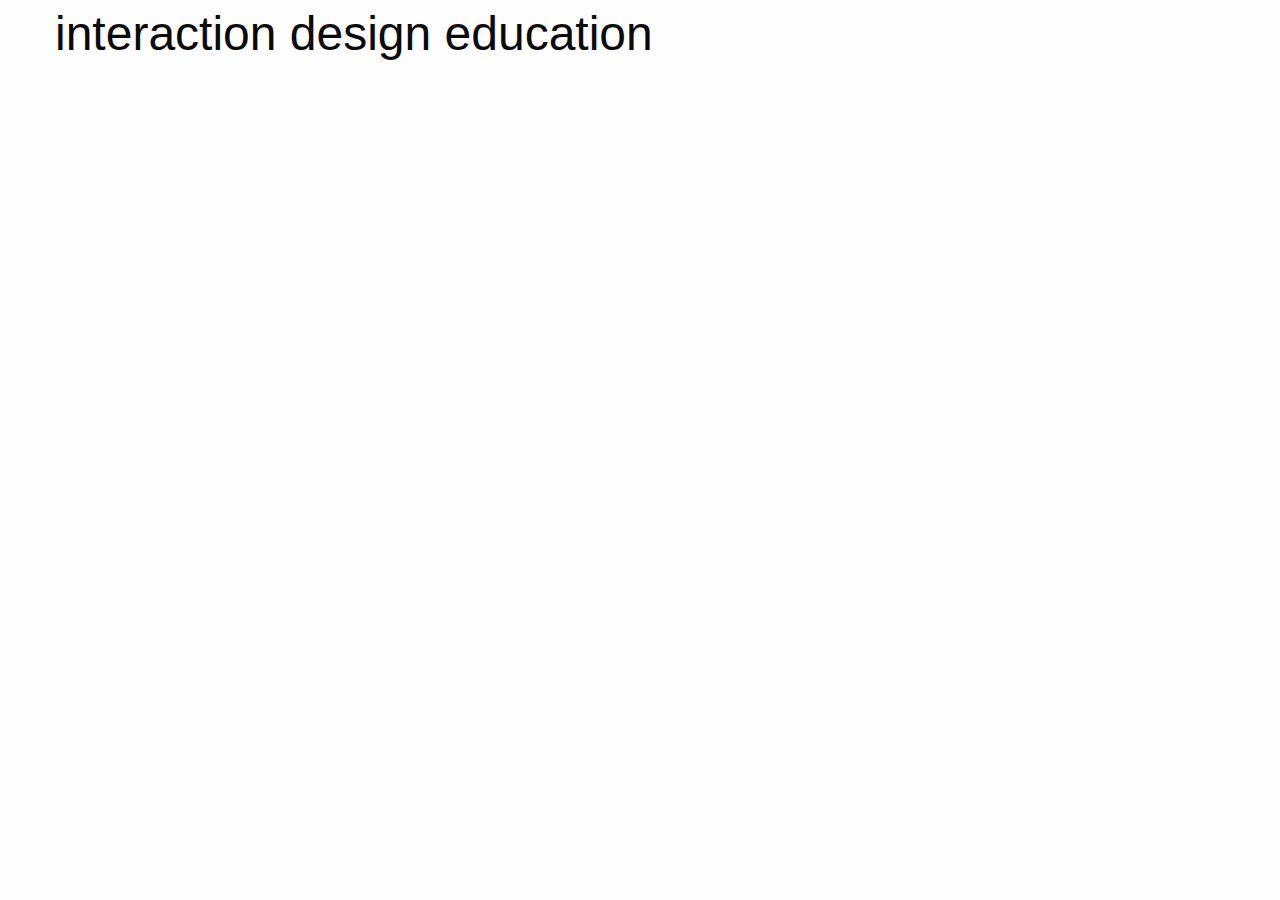
==== commit 8f219bf6: "3" ====
--- a/docs/index.html
+++ b/docs/index.html
@@ -13,158 +13,29 @@
     <div class="grid-container">
       <div class="grid-x grid-margin-x">
         <div class="large-12 cell">
-          <h1>Welcome to Foundation for Sites</h1>
-        </div>
-      </div> 
-    
-      <div class="grid-x grid-margin-x">
-        <div class="large-12 cell">
-          <div class="callout">
-            <h3>We&rsquo;re stoked you want to try Foundation! </h3>
-            <p>To get going, this file (index.html) includes some basic styles you can modify, play around with, or totally destroy to get going.</p>
-            <p>Once you've exhausted the fun in this document, you should check out:</p>
-            <div class="grid-x grid-margin-x">
-              <div class="large-4 medium-4 cell">
-                <p><a href="http://foundation.zurb.com/docs">Foundation Documentation</a><br />Everything you need to know about using the framework.</p>
-              </div>
-              <div class="large-4 medium-4 cell">
-                <p><a href="http://zurb.com/university/code-skills">Foundation Code Skills</a><br />These online courses offer you a chance to better understand how Foundation works and how you can master it to create awesome projects.</p>
-              </div>
-              <div class="large-4 medium-4 cell">
-                <p><a href="http://foundation.zurb.com/forum">Foundation Forum</a><br />Join the Foundation community to ask a question or show off your knowledge.</p>
-              </div>
-            </div>
-            <div class="grid-x grid-margin-x">
-              <div class="large-4 medium-4 medium-push-2 cell">
-                <p><a href="http://github.com/zurb/foundation">Foundation on Github</a><br />Latest code, issue reports, feature requests and more.</p>
-              </div>
-              <div class="large-4 medium-4 medium-pull-2 cell">
-                <p><a href="https://twitter.com/ZURBfoundation">@zurbfoundation</a><br />Ping us on Twitter if you have questions. When you build something with this we'd love to see it (and send you a totally boss sticker).</p>
-              </div>        
-            </div>
-          </div>
+          <h1>interaction design education</h1>
         </div>
       </div>
     
       <div class="grid-x grid-margin-x">
-        <div class="large-8 medium-8 cell">
-          <h5>Here&rsquo;s your basic grid:</h5>
-          <!-- Grid Example -->
+        <div class="large-12 cell">
     
-          <div class="grid-x grid-margin-x">
-            <div class="large-12 cell">
-              <div class="primary callout">
-                <p><strong>This is a twelve column section in a grid-x with grid-margin-x.</strong> Each of these includes a div.callout element so you can see where the cell are - it's not required at all for the grid.</p>
-              </div>
-            </div>
-          </div>
-          <div class="grid-x grid-margin-x">
-            <div class="large-6 medium-6 cell">
-              <div class="primary callout">
-                <p>Six cell</p>
-              </div>
-            </div>
-            <div class="large-6 medium-6 cell">
-              <div class="primary callout">
-                <p>Six cell</p>
-              </div>
-            </div>
-          </div>
-          <div class="grid-x grid-margin-x">
-            <div class="large-4 medium-4 small-4 cell">
-              <div class="primary callout">
-                <p>Four cell</p>
-              </div>
-            </div>
-            <div class="large-4 medium-4 small-4 cell">
-              <div class="primary callout">
-                <p>Four cell</p>
-              </div>
-            </div>
-            <div class="large-4 medium-4 small-4 cell">
-              <div class="primary callout">
-                <p>Four cell</p>
-              </div>
-            </div>
-          </div>
-          
-          <hr />
-                  
-          <h5>We bet you&rsquo;ll need a form somewhere:</h5>
-          <form>
-            <div class="grid-x grid-margin-x">
-              <div class="large-12 cell">
-                <label>Input Label</label>
-                <input type="text" placeholder="large-12.cell" />
-              </div>
-            </div>
-            <div class="grid-x grid-margin-x">
-              <div class="large-4 medium-4 cell">
-                <label>Input Label</label>
-                <input type="text" placeholder="large-4.cell" />
-              </div>
-              <div class="large-4 medium-4 cell">
-                <label>Input Label</label>
-                <input type="text" placeholder="large-4.cell" />
-              </div>
-              <div class="large-4 medium-4 cell">
-                <div class="grid-x grid-margin-x collapse">
-                  <label>Input Label</label>
-                  <div class="input-group">
-                    <input class="input-group-field" type="text" placeholder="input-group" />
-                    <span class="input-group-label">.com</span>
-                  </div>
-                </div>
-              </div>
-            </div>
-            <div class="grid-x grid-margin-x">
-              <div class="large-12 cell">
-                <label>Select Box</label>
-                <select>
-                  <option value="husker">Husker</option>
-                  <option value="starbuck">Starbuck</option>
-                  <option value="hotdog">Hot Dog</option>
-                  <option value="apollo">Apollo</option>
-                </select>
-              </div>
-            </div>
-            <div class="grid-x grid-margin-x">
-              <div class="large-6 medium-6 cell">
-                <label>Choose Your Favorite</label>
-                <input type="radio" name="pokemon" value="Red" id="pokemonRed"><label for="pokemonRed">Radio 1</label>
-                <input type="radio" name="pokemon" value="Blue" id="pokemonBlue"><label for="pokemonBlue">Radio 2</label>
-              </div>
-              <div class="large-6 medium-6 cell">
-                <label>Check these out</label>
-                <input id="checkbox1" type="checkbox"><label for="checkbox1">Checkbox 1</label>
-                <input id="checkbox2" type="checkbox"><label for="checkbox2">Checkbox 2</label>
-              </div>
-            </div>
-            <div class="grid-x grid-margin-x">
-              <div class="large-12 cell">
-                <label>Textarea Label</label>
-                <textarea placeholder="small-12.cell"></textarea>
-              </div>
-            </div>
-          </form>
-        </div>     
     
-        <div class="large-4 medium-4 cell">
-          <h5>Try one of these buttons:</h5>
-          <p><a href="#" class="small button">Simple Button</a><br/>          
-          <a href="#" class="medium success button">Success Btn</a><br/>
-          <a href="#" class="medium alert button">Alert Btn</a><br/>
-          <a href="#" class="medium secondary button">Secondary Btn</a></p>           
-          <div class="callout">
-            <h5>So many components, girl!</h5>
-            <p>A whole kitchen sink of goodies comes with Foundation. Check out the docs to see them all, along with details on making them your own.</p>
-            <a href="http://foundation.zurb.com/docs/" class="small button">Go to Foundation Docs</a>          
-          </div>
-        </div>
+    
+    
       </div>
     </div>
     
+    <!-- Global site tag (gtag.js) - Google Analytics -->
+    <script async src="https://www.googletagmanager.com/gtag/js?id=UA-58119300-5"></script>
+    <script>
+      window.dataLayer = window.dataLayer || [];
+      function gtag(){dataLayer.push(arguments);}
+      gtag('js', new Date());
+    
+      gtag('config', 'UA-58119300-5');
+    </script>
 
     <script src="assets/js/app.js"></script>
   </body>
-</html>+</html>
--- a/docs/assets/css/app.css
+++ b/docs/assets/css/app.css
@@ -1 +1,6217 @@
-@charset "UTF-8";@media print,screen and (min-width:40em){.reveal,.reveal.large,.reveal.small,.reveal.tiny{right:auto;left:auto;margin:0 auto}}/*! normalize-scss | MIT/GPLv2 License | bit.ly/normalize-scss */html{font-family:sans-serif;line-height:1.15;-ms-text-size-adjust:100%;-webkit-text-size-adjust:100%}body{margin:0}article,aside,footer,header,nav,section{display:block}h1{font-size:2em;margin:.67em 0}figcaption,figure{display:block}figure{margin:1em 40px}hr{box-sizing:content-box;height:0;overflow:visible}main{display:block}pre{font-family:monospace,monospace;font-size:1em}a{background-color:transparent;-webkit-text-decoration-skip:objects}a:active,a:hover{outline-width:0}abbr[title]{border-bottom:none;text-decoration:underline;text-decoration:underline dotted}b,strong{font-weight:inherit}b,strong{font-weight:bolder}code,kbd,samp{font-family:monospace,monospace;font-size:1em}dfn{font-style:italic}mark{background-color:#ff0;color:#000}small{font-size:80%}sub,sup{font-size:75%;line-height:0;position:relative;vertical-align:baseline}sub{bottom:-.25em}sup{top:-.5em}audio,video{display:inline-block}audio:not([controls]){display:none;height:0}img{border-style:none}svg:not(:root){overflow:hidden}button,input,optgroup,select,textarea{font-family:sans-serif;font-size:100%;line-height:1.15;margin:0}button{overflow:visible}button,select{text-transform:none}[type=reset],[type=submit],button,html [type=button]{-webkit-appearance:button}[type=button]::-moz-focus-inner,[type=reset]::-moz-focus-inner,[type=submit]::-moz-focus-inner,button::-moz-focus-inner{border-style:none;padding:0}[type=button]:-moz-focusring,[type=reset]:-moz-focusring,[type=submit]:-moz-focusring,button:-moz-focusring{outline:1px dotted ButtonText}input{overflow:visible}[type=checkbox],[type=radio]{box-sizing:border-box;padding:0}[type=number]::-webkit-inner-spin-button,[type=number]::-webkit-outer-spin-button{height:auto}[type=search]{-webkit-appearance:textfield;outline-offset:-2px}[type=search]::-webkit-search-cancel-button,[type=search]::-webkit-search-decoration{-webkit-appearance:none}::-webkit-file-upload-button{-webkit-appearance:button;font:inherit}fieldset{border:1px solid silver;margin:0 2px;padding:.35em .625em .75em}legend{box-sizing:border-box;display:table;max-width:100%;padding:0;color:inherit;white-space:normal}progress{display:inline-block;vertical-align:baseline}textarea{overflow:auto}details{display:block}summary{display:list-item}menu{display:block}canvas{display:inline-block}template{display:none}[hidden]{display:none}.foundation-mq{font-family:"small=0em&medium=40em&large=64em&xlarge=75em&xxlarge=90em"}html{box-sizing:border-box;font-size:100%}*,::after,::before{box-sizing:inherit}body{margin:0;padding:0;background:#fefefe;font-family:"Helvetica Neue",Helvetica,Roboto,Arial,sans-serif;font-weight:400;line-height:1.5;color:#0a0a0a;-webkit-font-smoothing:antialiased;-moz-osx-font-smoothing:grayscale}img{display:inline-block;vertical-align:middle;max-width:100%;height:auto;-ms-interpolation-mode:bicubic}textarea{height:auto;min-height:50px;border-radius:0}select{box-sizing:border-box;width:100%;border-radius:0}.map_canvas embed,.map_canvas img,.map_canvas object,.mqa-display embed,.mqa-display img,.mqa-display object{max-width:none!important}button{padding:0;-webkit-appearance:none;-moz-appearance:none;appearance:none;border:0;border-radius:0;background:0 0;line-height:1;cursor:auto}[data-whatinput=mouse] button{outline:0}pre{overflow:auto}button,input,optgroup,select,textarea{font-family:inherit}.is-visible{display:block!important}.is-hidden{display:none!important}.grid-container{padding-right:.625rem;padding-left:.625rem;max-width:75rem;margin:0 auto}@media print,screen and (min-width:40em){.grid-container{padding-right:.9375rem;padding-left:.9375rem}}.grid-container.fluid{padding-right:.625rem;padding-left:.625rem;max-width:100%;margin:0 auto}@media print,screen and (min-width:40em){.grid-container.fluid{padding-right:.9375rem;padding-left:.9375rem}}.grid-container.full{padding-right:0;padding-left:0;max-width:100%;margin:0 auto}.grid-x{display:-webkit-flex;display:-ms-flexbox;display:flex;-webkit-flex-flow:row wrap;-ms-flex-flow:row wrap;flex-flow:row wrap}.cell{-webkit-flex:0 0 auto;-ms-flex:0 0 auto;flex:0 0 auto;min-height:0;min-width:0;width:100%}.cell.auto{-webkit-flex:1 1 0px;-ms-flex:1 1 0px;flex:1 1 0px}.cell.shrink{-webkit-flex:0 0 auto;-ms-flex:0 0 auto;flex:0 0 auto}.grid-x>.auto{width:auto}.grid-x>.shrink{width:auto}.grid-x>.small-1,.grid-x>.small-10,.grid-x>.small-11,.grid-x>.small-12,.grid-x>.small-2,.grid-x>.small-3,.grid-x>.small-4,.grid-x>.small-5,.grid-x>.small-6,.grid-x>.small-7,.grid-x>.small-8,.grid-x>.small-9,.grid-x>.small-full,.grid-x>.small-shrink{-webkit-flex-basis:auto;-ms-flex-preferred-size:auto;flex-basis:auto}@media print,screen and (min-width:40em){.grid-x>.medium-1,.grid-x>.medium-10,.grid-x>.medium-11,.grid-x>.medium-12,.grid-x>.medium-2,.grid-x>.medium-3,.grid-x>.medium-4,.grid-x>.medium-5,.grid-x>.medium-6,.grid-x>.medium-7,.grid-x>.medium-8,.grid-x>.medium-9,.grid-x>.medium-full,.grid-x>.medium-shrink{-webkit-flex-basis:auto;-ms-flex-preferred-size:auto;flex-basis:auto}}@media print,screen and (min-width:64em){.grid-x>.large-1,.grid-x>.large-10,.grid-x>.large-11,.grid-x>.large-12,.grid-x>.large-2,.grid-x>.large-3,.grid-x>.large-4,.grid-x>.large-5,.grid-x>.large-6,.grid-x>.large-7,.grid-x>.large-8,.grid-x>.large-9,.grid-x>.large-full,.grid-x>.large-shrink{-webkit-flex-basis:auto;-ms-flex-preferred-size:auto;flex-basis:auto}}.grid-x>.small-1{width:8.33333%}.grid-x>.small-2{width:16.66667%}.grid-x>.small-3{width:25%}.grid-x>.small-4{width:33.33333%}.grid-x>.small-5{width:41.66667%}.grid-x>.small-6{width:50%}.grid-x>.small-7{width:58.33333%}.grid-x>.small-8{width:66.66667%}.grid-x>.small-9{width:75%}.grid-x>.small-10{width:83.33333%}.grid-x>.small-11{width:91.66667%}.grid-x>.small-12{width:100%}@media print,screen and (min-width:40em){.grid-x>.medium-auto{-webkit-flex:1 1 0px;-ms-flex:1 1 0px;flex:1 1 0px;width:auto}.grid-x>.medium-shrink{-webkit-flex:0 0 auto;-ms-flex:0 0 auto;flex:0 0 auto;width:auto}.grid-x>.medium-1{width:8.33333%}.grid-x>.medium-2{width:16.66667%}.grid-x>.medium-3{width:25%}.grid-x>.medium-4{width:33.33333%}.grid-x>.medium-5{width:41.66667%}.grid-x>.medium-6{width:50%}.grid-x>.medium-7{width:58.33333%}.grid-x>.medium-8{width:66.66667%}.grid-x>.medium-9{width:75%}.grid-x>.medium-10{width:83.33333%}.grid-x>.medium-11{width:91.66667%}.grid-x>.medium-12{width:100%}}@media print,screen and (min-width:64em){.grid-x>.large-auto{-webkit-flex:1 1 0px;-ms-flex:1 1 0px;flex:1 1 0px;width:auto}.grid-x>.large-shrink{-webkit-flex:0 0 auto;-ms-flex:0 0 auto;flex:0 0 auto;width:auto}.grid-x>.large-1{width:8.33333%}.grid-x>.large-2{width:16.66667%}.grid-x>.large-3{width:25%}.grid-x>.large-4{width:33.33333%}.grid-x>.large-5{width:41.66667%}.grid-x>.large-6{width:50%}.grid-x>.large-7{width:58.33333%}.grid-x>.large-8{width:66.66667%}.grid-x>.large-9{width:75%}.grid-x>.large-10{width:83.33333%}.grid-x>.large-11{width:91.66667%}.grid-x>.large-12{width:100%}}.grid-margin-x:not(.grid-x)>.cell{width:auto}.grid-margin-y:not(.grid-y)>.cell{height:auto}.grid-margin-x{margin-left:-.625rem;margin-right:-.625rem}@media print,screen and (min-width:40em){.grid-margin-x{margin-left:-.9375rem;margin-right:-.9375rem}}.grid-margin-x>.cell{width:calc(100% - 1.25rem);margin-left:.625rem;margin-right:.625rem}@media print,screen and (min-width:40em){.grid-margin-x>.cell{width:calc(100% - 1.875rem);margin-left:.9375rem;margin-right:.9375rem}}.grid-margin-x>.auto{width:auto}.grid-margin-x>.shrink{width:auto}.grid-margin-x>.small-1{width:calc(8.33333% - 1.25rem)}.grid-margin-x>.small-2{width:calc(16.66667% - 1.25rem)}.grid-margin-x>.small-3{width:calc(25% - 1.25rem)}.grid-margin-x>.small-4{width:calc(33.33333% - 1.25rem)}.grid-margin-x>.small-5{width:calc(41.66667% - 1.25rem)}.grid-margin-x>.small-6{width:calc(50% - 1.25rem)}.grid-margin-x>.small-7{width:calc(58.33333% - 1.25rem)}.grid-margin-x>.small-8{width:calc(66.66667% - 1.25rem)}.grid-margin-x>.small-9{width:calc(75% - 1.25rem)}.grid-margin-x>.small-10{width:calc(83.33333% - 1.25rem)}.grid-margin-x>.small-11{width:calc(91.66667% - 1.25rem)}.grid-margin-x>.small-12{width:calc(100% - 1.25rem)}@media print,screen and (min-width:40em){.grid-margin-x>.auto{width:auto}.grid-margin-x>.shrink{width:auto}.grid-margin-x>.small-1{width:calc(8.33333% - 1.875rem)}.grid-margin-x>.small-2{width:calc(16.66667% - 1.875rem)}.grid-margin-x>.small-3{width:calc(25% - 1.875rem)}.grid-margin-x>.small-4{width:calc(33.33333% - 1.875rem)}.grid-margin-x>.small-5{width:calc(41.66667% - 1.875rem)}.grid-margin-x>.small-6{width:calc(50% - 1.875rem)}.grid-margin-x>.small-7{width:calc(58.33333% - 1.875rem)}.grid-margin-x>.small-8{width:calc(66.66667% - 1.875rem)}.grid-margin-x>.small-9{width:calc(75% - 1.875rem)}.grid-margin-x>.small-10{width:calc(83.33333% - 1.875rem)}.grid-margin-x>.small-11{width:calc(91.66667% - 1.875rem)}.grid-margin-x>.small-12{width:calc(100% - 1.875rem)}.grid-margin-x>.medium-auto{width:auto}.grid-margin-x>.medium-shrink{width:auto}.grid-margin-x>.medium-1{width:calc(8.33333% - 1.875rem)}.grid-margin-x>.medium-2{width:calc(16.66667% - 1.875rem)}.grid-margin-x>.medium-3{width:calc(25% - 1.875rem)}.grid-margin-x>.medium-4{width:calc(33.33333% - 1.875rem)}.grid-margin-x>.medium-5{width:calc(41.66667% - 1.875rem)}.grid-margin-x>.medium-6{width:calc(50% - 1.875rem)}.grid-margin-x>.medium-7{width:calc(58.33333% - 1.875rem)}.grid-margin-x>.medium-8{width:calc(66.66667% - 1.875rem)}.grid-margin-x>.medium-9{width:calc(75% - 1.875rem)}.grid-margin-x>.medium-10{width:calc(83.33333% - 1.875rem)}.grid-margin-x>.medium-11{width:calc(91.66667% - 1.875rem)}.grid-margin-x>.medium-12{width:calc(100% - 1.875rem)}}@media print,screen and (min-width:64em){.grid-margin-x>.large-auto{width:auto}.grid-margin-x>.large-shrink{width:auto}.grid-margin-x>.large-1{width:calc(8.33333% - 1.875rem)}.grid-margin-x>.large-2{width:calc(16.66667% - 1.875rem)}.grid-margin-x>.large-3{width:calc(25% - 1.875rem)}.grid-margin-x>.large-4{width:calc(33.33333% - 1.875rem)}.grid-margin-x>.large-5{width:calc(41.66667% - 1.875rem)}.grid-margin-x>.large-6{width:calc(50% - 1.875rem)}.grid-margin-x>.large-7{width:calc(58.33333% - 1.875rem)}.grid-margin-x>.large-8{width:calc(66.66667% - 1.875rem)}.grid-margin-x>.large-9{width:calc(75% - 1.875rem)}.grid-margin-x>.large-10{width:calc(83.33333% - 1.875rem)}.grid-margin-x>.large-11{width:calc(91.66667% - 1.875rem)}.grid-margin-x>.large-12{width:calc(100% - 1.875rem)}}.grid-padding-x .grid-padding-x{margin-right:-.625rem;margin-left:-.625rem}@media print,screen and (min-width:40em){.grid-padding-x .grid-padding-x{margin-right:-.9375rem;margin-left:-.9375rem}}.grid-container:not(.full)>.grid-padding-x{margin-right:-.625rem;margin-left:-.625rem}@media print,screen and (min-width:40em){.grid-container:not(.full)>.grid-padding-x{margin-right:-.9375rem;margin-left:-.9375rem}}.grid-padding-x>.cell{padding-right:.625rem;padding-left:.625rem}@media print,screen and (min-width:40em){.grid-padding-x>.cell{padding-right:.9375rem;padding-left:.9375rem}}.small-up-1>.cell{width:100%}.small-up-2>.cell{width:50%}.small-up-3>.cell{width:33.33333%}.small-up-4>.cell{width:25%}.small-up-5>.cell{width:20%}.small-up-6>.cell{width:16.66667%}.small-up-7>.cell{width:14.28571%}.small-up-8>.cell{width:12.5%}@media print,screen and (min-width:40em){.medium-up-1>.cell{width:100%}.medium-up-2>.cell{width:50%}.medium-up-3>.cell{width:33.33333%}.medium-up-4>.cell{width:25%}.medium-up-5>.cell{width:20%}.medium-up-6>.cell{width:16.66667%}.medium-up-7>.cell{width:14.28571%}.medium-up-8>.cell{width:12.5%}}@media print,screen and (min-width:64em){.large-up-1>.cell{width:100%}.large-up-2>.cell{width:50%}.large-up-3>.cell{width:33.33333%}.large-up-4>.cell{width:25%}.large-up-5>.cell{width:20%}.large-up-6>.cell{width:16.66667%}.large-up-7>.cell{width:14.28571%}.large-up-8>.cell{width:12.5%}}.grid-margin-x.small-up-1>.cell{width:calc(100% - 1.25rem)}.grid-margin-x.small-up-2>.cell{width:calc(50% - 1.25rem)}.grid-margin-x.small-up-3>.cell{width:calc(33.33333% - 1.25rem)}.grid-margin-x.small-up-4>.cell{width:calc(25% - 1.25rem)}.grid-margin-x.small-up-5>.cell{width:calc(20% - 1.25rem)}.grid-margin-x.small-up-6>.cell{width:calc(16.66667% - 1.25rem)}.grid-margin-x.small-up-7>.cell{width:calc(14.28571% - 1.25rem)}.grid-margin-x.small-up-8>.cell{width:calc(12.5% - 1.25rem)}@media print,screen and (min-width:40em){.grid-margin-x.small-up-1>.cell{width:calc(100% - 1.25rem)}.grid-margin-x.small-up-2>.cell{width:calc(50% - 1.25rem)}.grid-margin-x.small-up-3>.cell{width:calc(33.33333% - 1.25rem)}.grid-margin-x.small-up-4>.cell{width:calc(25% - 1.25rem)}.grid-margin-x.small-up-5>.cell{width:calc(20% - 1.25rem)}.grid-margin-x.small-up-6>.cell{width:calc(16.66667% - 1.25rem)}.grid-margin-x.small-up-7>.cell{width:calc(14.28571% - 1.25rem)}.grid-margin-x.small-up-8>.cell{width:calc(12.5% - 1.25rem)}.grid-margin-x.medium-up-1>.cell{width:calc(100% - 1.875rem)}.grid-margin-x.medium-up-2>.cell{width:calc(50% - 1.875rem)}.grid-margin-x.medium-up-3>.cell{width:calc(33.33333% - 1.875rem)}.grid-margin-x.medium-up-4>.cell{width:calc(25% - 1.875rem)}.grid-margin-x.medium-up-5>.cell{width:calc(20% - 1.875rem)}.grid-margin-x.medium-up-6>.cell{width:calc(16.66667% - 1.875rem)}.grid-margin-x.medium-up-7>.cell{width:calc(14.28571% - 1.875rem)}.grid-margin-x.medium-up-8>.cell{width:calc(12.5% - 1.875rem)}}@media print,screen and (min-width:64em){.grid-margin-x.large-up-1>.cell{width:calc(100% - 1.875rem)}.grid-margin-x.large-up-2>.cell{width:calc(50% - 1.875rem)}.grid-margin-x.large-up-3>.cell{width:calc(33.33333% - 1.875rem)}.grid-margin-x.large-up-4>.cell{width:calc(25% - 1.875rem)}.grid-margin-x.large-up-5>.cell{width:calc(20% - 1.875rem)}.grid-margin-x.large-up-6>.cell{width:calc(16.66667% - 1.875rem)}.grid-margin-x.large-up-7>.cell{width:calc(14.28571% - 1.875rem)}.grid-margin-x.large-up-8>.cell{width:calc(12.5% - 1.875rem)}}.small-margin-collapse{margin-right:0;margin-left:0}.small-margin-collapse>.cell{margin-right:0;margin-left:0}.small-margin-collapse>.small-1{width:8.33333%}.small-margin-collapse>.small-2{width:16.66667%}.small-margin-collapse>.small-3{width:25%}.small-margin-collapse>.small-4{width:33.33333%}.small-margin-collapse>.small-5{width:41.66667%}.small-margin-collapse>.small-6{width:50%}.small-margin-collapse>.small-7{width:58.33333%}.small-margin-collapse>.small-8{width:66.66667%}.small-margin-collapse>.small-9{width:75%}.small-margin-collapse>.small-10{width:83.33333%}.small-margin-collapse>.small-11{width:91.66667%}.small-margin-collapse>.small-12{width:100%}@media print,screen and (min-width:40em){.small-margin-collapse>.medium-1{width:8.33333%}.small-margin-collapse>.medium-2{width:16.66667%}.small-margin-collapse>.medium-3{width:25%}.small-margin-collapse>.medium-4{width:33.33333%}.small-margin-collapse>.medium-5{width:41.66667%}.small-margin-collapse>.medium-6{width:50%}.small-margin-collapse>.medium-7{width:58.33333%}.small-margin-collapse>.medium-8{width:66.66667%}.small-margin-collapse>.medium-9{width:75%}.small-margin-collapse>.medium-10{width:83.33333%}.small-margin-collapse>.medium-11{width:91.66667%}.small-margin-collapse>.medium-12{width:100%}}@media print,screen and (min-width:64em){.small-margin-collapse>.large-1{width:8.33333%}.small-margin-collapse>.large-2{width:16.66667%}.small-margin-collapse>.large-3{width:25%}.small-margin-collapse>.large-4{width:33.33333%}.small-margin-collapse>.large-5{width:41.66667%}.small-margin-collapse>.large-6{width:50%}.small-margin-collapse>.large-7{width:58.33333%}.small-margin-collapse>.large-8{width:66.66667%}.small-margin-collapse>.large-9{width:75%}.small-margin-collapse>.large-10{width:83.33333%}.small-margin-collapse>.large-11{width:91.66667%}.small-margin-collapse>.large-12{width:100%}}.small-padding-collapse{margin-right:0;margin-left:0}.small-padding-collapse>.cell{padding-right:0;padding-left:0}@media print,screen and (min-width:40em){.medium-margin-collapse{margin-right:0;margin-left:0}.medium-margin-collapse>.cell{margin-right:0;margin-left:0}}@media print,screen and (min-width:40em){.medium-margin-collapse>.small-1{width:8.33333%}.medium-margin-collapse>.small-2{width:16.66667%}.medium-margin-collapse>.small-3{width:25%}.medium-margin-collapse>.small-4{width:33.33333%}.medium-margin-collapse>.small-5{width:41.66667%}.medium-margin-collapse>.small-6{width:50%}.medium-margin-collapse>.small-7{width:58.33333%}.medium-margin-collapse>.small-8{width:66.66667%}.medium-margin-collapse>.small-9{width:75%}.medium-margin-collapse>.small-10{width:83.33333%}.medium-margin-collapse>.small-11{width:91.66667%}.medium-margin-collapse>.small-12{width:100%}}@media print,screen and (min-width:40em){.medium-margin-collapse>.medium-1{width:8.33333%}.medium-margin-collapse>.medium-2{width:16.66667%}.medium-margin-collapse>.medium-3{width:25%}.medium-margin-collapse>.medium-4{width:33.33333%}.medium-margin-collapse>.medium-5{width:41.66667%}.medium-margin-collapse>.medium-6{width:50%}.medium-margin-collapse>.medium-7{width:58.33333%}.medium-margin-collapse>.medium-8{width:66.66667%}.medium-margin-collapse>.medium-9{width:75%}.medium-margin-collapse>.medium-10{width:83.33333%}.medium-margin-collapse>.medium-11{width:91.66667%}.medium-margin-collapse>.medium-12{width:100%}}@media print,screen and (min-width:64em){.medium-margin-collapse>.large-1{width:8.33333%}.medium-margin-collapse>.large-2{width:16.66667%}.medium-margin-collapse>.large-3{width:25%}.medium-margin-collapse>.large-4{width:33.33333%}.medium-margin-collapse>.large-5{width:41.66667%}.medium-margin-collapse>.large-6{width:50%}.medium-margin-collapse>.large-7{width:58.33333%}.medium-margin-collapse>.large-8{width:66.66667%}.medium-margin-collapse>.large-9{width:75%}.medium-margin-collapse>.large-10{width:83.33333%}.medium-margin-collapse>.large-11{width:91.66667%}.medium-margin-collapse>.large-12{width:100%}}@media print,screen and (min-width:40em){.medium-padding-collapse{margin-right:0;margin-left:0}.medium-padding-collapse>.cell{padding-right:0;padding-left:0}}@media print,screen and (min-width:64em){.large-margin-collapse{margin-right:0;margin-left:0}.large-margin-collapse>.cell{margin-right:0;margin-left:0}}@media print,screen and (min-width:64em){.large-margin-collapse>.small-1{width:8.33333%}.large-margin-collapse>.small-2{width:16.66667%}.large-margin-collapse>.small-3{width:25%}.large-margin-collapse>.small-4{width:33.33333%}.large-margin-collapse>.small-5{width:41.66667%}.large-margin-collapse>.small-6{width:50%}.large-margin-collapse>.small-7{width:58.33333%}.large-margin-collapse>.small-8{width:66.66667%}.large-margin-collapse>.small-9{width:75%}.large-margin-collapse>.small-10{width:83.33333%}.large-margin-collapse>.small-11{width:91.66667%}.large-margin-collapse>.small-12{width:100%}}@media print,screen and (min-width:64em){.large-margin-collapse>.medium-1{width:8.33333%}.large-margin-collapse>.medium-2{width:16.66667%}.large-margin-collapse>.medium-3{width:25%}.large-margin-collapse>.medium-4{width:33.33333%}.large-margin-collapse>.medium-5{width:41.66667%}.large-margin-collapse>.medium-6{width:50%}.large-margin-collapse>.medium-7{width:58.33333%}.large-margin-collapse>.medium-8{width:66.66667%}.large-margin-collapse>.medium-9{width:75%}.large-margin-collapse>.medium-10{width:83.33333%}.large-margin-collapse>.medium-11{width:91.66667%}.large-margin-collapse>.medium-12{width:100%}}@media print,screen and (min-width:64em){.large-margin-collapse>.large-1{width:8.33333%}.large-margin-collapse>.large-2{width:16.66667%}.large-margin-collapse>.large-3{width:25%}.large-margin-collapse>.large-4{width:33.33333%}.large-margin-collapse>.large-5{width:41.66667%}.large-margin-collapse>.large-6{width:50%}.large-margin-collapse>.large-7{width:58.33333%}.large-margin-collapse>.large-8{width:66.66667%}.large-margin-collapse>.large-9{width:75%}.large-margin-collapse>.large-10{width:83.33333%}.large-margin-collapse>.large-11{width:91.66667%}.large-margin-collapse>.large-12{width:100%}}@media print,screen and (min-width:64em){.large-padding-collapse{margin-right:0;margin-left:0}.large-padding-collapse>.cell{padding-right:0;padding-left:0}}.small-offset-0{margin-left:0}.grid-margin-x>.small-offset-0{margin-left:calc(0% + .625rem)}.small-offset-1{margin-left:8.33333%}.grid-margin-x>.small-offset-1{margin-left:calc(8.33333% + .625rem)}.small-offset-2{margin-left:16.66667%}.grid-margin-x>.small-offset-2{margin-left:calc(16.66667% + .625rem)}.small-offset-3{margin-left:25%}.grid-margin-x>.small-offset-3{margin-left:calc(25% + .625rem)}.small-offset-4{margin-left:33.33333%}.grid-margin-x>.small-offset-4{margin-left:calc(33.33333% + .625rem)}.small-offset-5{margin-left:41.66667%}.grid-margin-x>.small-offset-5{margin-left:calc(41.66667% + .625rem)}.small-offset-6{margin-left:50%}.grid-margin-x>.small-offset-6{margin-left:calc(50% + .625rem)}.small-offset-7{margin-left:58.33333%}.grid-margin-x>.small-offset-7{margin-left:calc(58.33333% + .625rem)}.small-offset-8{margin-left:66.66667%}.grid-margin-x>.small-offset-8{margin-left:calc(66.66667% + .625rem)}.small-offset-9{margin-left:75%}.grid-margin-x>.small-offset-9{margin-left:calc(75% + .625rem)}.small-offset-10{margin-left:83.33333%}.grid-margin-x>.small-offset-10{margin-left:calc(83.33333% + .625rem)}.small-offset-11{margin-left:91.66667%}.grid-margin-x>.small-offset-11{margin-left:calc(91.66667% + .625rem)}@media print,screen and (min-width:40em){.medium-offset-0{margin-left:0}.grid-margin-x>.medium-offset-0{margin-left:calc(0% + .9375rem)}.medium-offset-1{margin-left:8.33333%}.grid-margin-x>.medium-offset-1{margin-left:calc(8.33333% + .9375rem)}.medium-offset-2{margin-left:16.66667%}.grid-margin-x>.medium-offset-2{margin-left:calc(16.66667% + .9375rem)}.medium-offset-3{margin-left:25%}.grid-margin-x>.medium-offset-3{margin-left:calc(25% + .9375rem)}.medium-offset-4{margin-left:33.33333%}.grid-margin-x>.medium-offset-4{margin-left:calc(33.33333% + .9375rem)}.medium-offset-5{margin-left:41.66667%}.grid-margin-x>.medium-offset-5{margin-left:calc(41.66667% + .9375rem)}.medium-offset-6{margin-left:50%}.grid-margin-x>.medium-offset-6{margin-left:calc(50% + .9375rem)}.medium-offset-7{margin-left:58.33333%}.grid-margin-x>.medium-offset-7{margin-left:calc(58.33333% + .9375rem)}.medium-offset-8{margin-left:66.66667%}.grid-margin-x>.medium-offset-8{margin-left:calc(66.66667% + .9375rem)}.medium-offset-9{margin-left:75%}.grid-margin-x>.medium-offset-9{margin-left:calc(75% + .9375rem)}.medium-offset-10{margin-left:83.33333%}.grid-margin-x>.medium-offset-10{margin-left:calc(83.33333% + .9375rem)}.medium-offset-11{margin-left:91.66667%}.grid-margin-x>.medium-offset-11{margin-left:calc(91.66667% + .9375rem)}}@media print,screen and (min-width:64em){.large-offset-0{margin-left:0}.grid-margin-x>.large-offset-0{margin-left:calc(0% + .9375rem)}.large-offset-1{margin-left:8.33333%}.grid-margin-x>.large-offset-1{margin-left:calc(8.33333% + .9375rem)}.large-offset-2{margin-left:16.66667%}.grid-margin-x>.large-offset-2{margin-left:calc(16.66667% + .9375rem)}.large-offset-3{margin-left:25%}.grid-margin-x>.large-offset-3{margin-left:calc(25% + .9375rem)}.large-offset-4{margin-left:33.33333%}.grid-margin-x>.large-offset-4{margin-left:calc(33.33333% + .9375rem)}.large-offset-5{margin-left:41.66667%}.grid-margin-x>.large-offset-5{margin-left:calc(41.66667% + .9375rem)}.large-offset-6{margin-left:50%}.grid-margin-x>.large-offset-6{margin-left:calc(50% + .9375rem)}.large-offset-7{margin-left:58.33333%}.grid-margin-x>.large-offset-7{margin-left:calc(58.33333% + .9375rem)}.large-offset-8{margin-left:66.66667%}.grid-margin-x>.large-offset-8{margin-left:calc(66.66667% + .9375rem)}.large-offset-9{margin-left:75%}.grid-margin-x>.large-offset-9{margin-left:calc(75% + .9375rem)}.large-offset-10{margin-left:83.33333%}.grid-margin-x>.large-offset-10{margin-left:calc(83.33333% + .9375rem)}.large-offset-11{margin-left:91.66667%}.grid-margin-x>.large-offset-11{margin-left:calc(91.66667% + .9375rem)}}.grid-y{display:-webkit-flex;display:-ms-flexbox;display:flex;-webkit-flex-flow:column nowrap;-ms-flex-flow:column nowrap;flex-flow:column nowrap}.grid-y>.cell{width:auto}.grid-y>.auto{height:auto}.grid-y>.shrink{height:auto}.grid-y>.small-1,.grid-y>.small-10,.grid-y>.small-11,.grid-y>.small-12,.grid-y>.small-2,.grid-y>.small-3,.grid-y>.small-4,.grid-y>.small-5,.grid-y>.small-6,.grid-y>.small-7,.grid-y>.small-8,.grid-y>.small-9,.grid-y>.small-full,.grid-y>.small-shrink{-webkit-flex-basis:auto;-ms-flex-preferred-size:auto;flex-basis:auto}@media print,screen and (min-width:40em){.grid-y>.medium-1,.grid-y>.medium-10,.grid-y>.medium-11,.grid-y>.medium-12,.grid-y>.medium-2,.grid-y>.medium-3,.grid-y>.medium-4,.grid-y>.medium-5,.grid-y>.medium-6,.grid-y>.medium-7,.grid-y>.medium-8,.grid-y>.medium-9,.grid-y>.medium-full,.grid-y>.medium-shrink{-webkit-flex-basis:auto;-ms-flex-preferred-size:auto;flex-basis:auto}}@media print,screen and (min-width:64em){.grid-y>.large-1,.grid-y>.large-10,.grid-y>.large-11,.grid-y>.large-12,.grid-y>.large-2,.grid-y>.large-3,.grid-y>.large-4,.grid-y>.large-5,.grid-y>.large-6,.grid-y>.large-7,.grid-y>.large-8,.grid-y>.large-9,.grid-y>.large-full,.grid-y>.large-shrink{-webkit-flex-basis:auto;-ms-flex-preferred-size:auto;flex-basis:auto}}.grid-y>.small-1{height:8.33333%}.grid-y>.small-2{height:16.66667%}.grid-y>.small-3{height:25%}.grid-y>.small-4{height:33.33333%}.grid-y>.small-5{height:41.66667%}.grid-y>.small-6{height:50%}.grid-y>.small-7{height:58.33333%}.grid-y>.small-8{height:66.66667%}.grid-y>.small-9{height:75%}.grid-y>.small-10{height:83.33333%}.grid-y>.small-11{height:91.66667%}.grid-y>.small-12{height:100%}@media print,screen and (min-width:40em){.grid-y>.medium-auto{-webkit-flex:1 1 0px;-ms-flex:1 1 0px;flex:1 1 0px;height:auto}.grid-y>.medium-shrink{height:auto}.grid-y>.medium-1{height:8.33333%}.grid-y>.medium-2{height:16.66667%}.grid-y>.medium-3{height:25%}.grid-y>.medium-4{height:33.33333%}.grid-y>.medium-5{height:41.66667%}.grid-y>.medium-6{height:50%}.grid-y>.medium-7{height:58.33333%}.grid-y>.medium-8{height:66.66667%}.grid-y>.medium-9{height:75%}.grid-y>.medium-10{height:83.33333%}.grid-y>.medium-11{height:91.66667%}.grid-y>.medium-12{height:100%}}@media print,screen and (min-width:64em){.grid-y>.large-auto{-webkit-flex:1 1 0px;-ms-flex:1 1 0px;flex:1 1 0px;height:auto}.grid-y>.large-shrink{height:auto}.grid-y>.large-1{height:8.33333%}.grid-y>.large-2{height:16.66667%}.grid-y>.large-3{height:25%}.grid-y>.large-4{height:33.33333%}.grid-y>.large-5{height:41.66667%}.grid-y>.large-6{height:50%}.grid-y>.large-7{height:58.33333%}.grid-y>.large-8{height:66.66667%}.grid-y>.large-9{height:75%}.grid-y>.large-10{height:83.33333%}.grid-y>.large-11{height:91.66667%}.grid-y>.large-12{height:100%}}.grid-padding-y .grid-padding-y{margin-top:-.625rem;margin-bottom:-.625rem}@media print,screen and (min-width:40em){.grid-padding-y .grid-padding-y{margin-top:-.9375rem;margin-bottom:-.9375rem}}.grid-padding-y>.cell{padding-top:.625rem;padding-bottom:.625rem}@media print,screen and (min-width:40em){.grid-padding-y>.cell{padding-top:.9375rem;padding-bottom:.9375rem}}.grid-margin-y{margin-top:-.625rem;margin-bottom:-.625rem}@media print,screen and (min-width:40em){.grid-margin-y{margin-top:-.9375rem;margin-bottom:-.9375rem}}.grid-margin-y>.cell{height:calc(100% - 1.25rem);margin-top:.625rem;margin-bottom:.625rem}@media print,screen and (min-width:40em){.grid-margin-y>.cell{height:calc(100% - 1.875rem);margin-top:.9375rem;margin-bottom:.9375rem}}.grid-margin-y>.auto{height:auto}.grid-margin-y>.shrink{height:auto}.grid-margin-y>.small-1{height:calc(8.33333% - 1.25rem)}.grid-margin-y>.small-2{height:calc(16.66667% - 1.25rem)}.grid-margin-y>.small-3{height:calc(25% - 1.25rem)}.grid-margin-y>.small-4{height:calc(33.33333% - 1.25rem)}.grid-margin-y>.small-5{height:calc(41.66667% - 1.25rem)}.grid-margin-y>.small-6{height:calc(50% - 1.25rem)}.grid-margin-y>.small-7{height:calc(58.33333% - 1.25rem)}.grid-margin-y>.small-8{height:calc(66.66667% - 1.25rem)}.grid-margin-y>.small-9{height:calc(75% - 1.25rem)}.grid-margin-y>.small-10{height:calc(83.33333% - 1.25rem)}.grid-margin-y>.small-11{height:calc(91.66667% - 1.25rem)}.grid-margin-y>.small-12{height:calc(100% - 1.25rem)}@media print,screen and (min-width:40em){.grid-margin-y>.auto{height:auto}.grid-margin-y>.shrink{height:auto}.grid-margin-y>.small-1{height:calc(8.33333% - 1.875rem)}.grid-margin-y>.small-2{height:calc(16.66667% - 1.875rem)}.grid-margin-y>.small-3{height:calc(25% - 1.875rem)}.grid-margin-y>.small-4{height:calc(33.33333% - 1.875rem)}.grid-margin-y>.small-5{height:calc(41.66667% - 1.875rem)}.grid-margin-y>.small-6{height:calc(50% - 1.875rem)}.grid-margin-y>.small-7{height:calc(58.33333% - 1.875rem)}.grid-margin-y>.small-8{height:calc(66.66667% - 1.875rem)}.grid-margin-y>.small-9{height:calc(75% - 1.875rem)}.grid-margin-y>.small-10{height:calc(83.33333% - 1.875rem)}.grid-margin-y>.small-11{height:calc(91.66667% - 1.875rem)}.grid-margin-y>.small-12{height:calc(100% - 1.875rem)}.grid-margin-y>.medium-auto{height:auto}.grid-margin-y>.medium-shrink{height:auto}.grid-margin-y>.medium-1{height:calc(8.33333% - 1.875rem)}.grid-margin-y>.medium-2{height:calc(16.66667% - 1.875rem)}.grid-margin-y>.medium-3{height:calc(25% - 1.875rem)}.grid-margin-y>.medium-4{height:calc(33.33333% - 1.875rem)}.grid-margin-y>.medium-5{height:calc(41.66667% - 1.875rem)}.grid-margin-y>.medium-6{height:calc(50% - 1.875rem)}.grid-margin-y>.medium-7{height:calc(58.33333% - 1.875rem)}.grid-margin-y>.medium-8{height:calc(66.66667% - 1.875rem)}.grid-margin-y>.medium-9{height:calc(75% - 1.875rem)}.grid-margin-y>.medium-10{height:calc(83.33333% - 1.875rem)}.grid-margin-y>.medium-11{height:calc(91.66667% - 1.875rem)}.grid-margin-y>.medium-12{height:calc(100% - 1.875rem)}}@media print,screen and (min-width:64em){.grid-margin-y>.large-auto{height:auto}.grid-margin-y>.large-shrink{height:auto}.grid-margin-y>.large-1{height:calc(8.33333% - 1.875rem)}.grid-margin-y>.large-2{height:calc(16.66667% - 1.875rem)}.grid-margin-y>.large-3{height:calc(25% - 1.875rem)}.grid-margin-y>.large-4{height:calc(33.33333% - 1.875rem)}.grid-margin-y>.large-5{height:calc(41.66667% - 1.875rem)}.grid-margin-y>.large-6{height:calc(50% - 1.875rem)}.grid-margin-y>.large-7{height:calc(58.33333% - 1.875rem)}.grid-margin-y>.large-8{height:calc(66.66667% - 1.875rem)}.grid-margin-y>.large-9{height:calc(75% - 1.875rem)}.grid-margin-y>.large-10{height:calc(83.33333% - 1.875rem)}.grid-margin-y>.large-11{height:calc(91.66667% - 1.875rem)}.grid-margin-y>.large-12{height:calc(100% - 1.875rem)}}.grid-frame{overflow:hidden;position:relative;-webkit-flex-wrap:nowrap;-ms-flex-wrap:nowrap;flex-wrap:nowrap;-webkit-align-items:stretch;-ms-flex-align:stretch;align-items:stretch;width:100vw}.cell .grid-frame{width:100%}.cell-block{overflow-x:auto;max-width:100%;-webkit-overflow-scrolling:touch;-ms-overflow-stype:-ms-autohiding-scrollbar}.cell-block-y{overflow-y:auto;max-height:100%;-webkit-overflow-scrolling:touch;-ms-overflow-stype:-ms-autohiding-scrollbar}.cell-block-container{display:-webkit-flex;display:-ms-flexbox;display:flex;-webkit-flex-direction:column;-ms-flex-direction:column;flex-direction:column;max-height:100%}.cell-block-container>.grid-x{max-height:100%;-webkit-flex-wrap:nowrap;-ms-flex-wrap:nowrap;flex-wrap:nowrap}@media print,screen and (min-width:40em){.medium-grid-frame{overflow:hidden;position:relative;-webkit-flex-wrap:nowrap;-ms-flex-wrap:nowrap;flex-wrap:nowrap;-webkit-align-items:stretch;-ms-flex-align:stretch;align-items:stretch;width:100vw}.cell .medium-grid-frame{width:100%}.medium-cell-block{overflow-x:auto;max-width:100%;-webkit-overflow-scrolling:touch;-ms-overflow-stype:-ms-autohiding-scrollbar}.medium-cell-block-container{display:-webkit-flex;display:-ms-flexbox;display:flex;-webkit-flex-direction:column;-ms-flex-direction:column;flex-direction:column;max-height:100%}.medium-cell-block-container>.grid-x{max-height:100%;-webkit-flex-wrap:nowrap;-ms-flex-wrap:nowrap;flex-wrap:nowrap}.medium-cell-block-y{overflow-y:auto;max-height:100%;-webkit-overflow-scrolling:touch;-ms-overflow-stype:-ms-autohiding-scrollbar}}@media print,screen and (min-width:64em){.large-grid-frame{overflow:hidden;position:relative;-webkit-flex-wrap:nowrap;-ms-flex-wrap:nowrap;flex-wrap:nowrap;-webkit-align-items:stretch;-ms-flex-align:stretch;align-items:stretch;width:100vw}.cell .large-grid-frame{width:100%}.large-cell-block{overflow-x:auto;max-width:100%;-webkit-overflow-scrolling:touch;-ms-overflow-stype:-ms-autohiding-scrollbar}.large-cell-block-container{display:-webkit-flex;display:-ms-flexbox;display:flex;-webkit-flex-direction:column;-ms-flex-direction:column;flex-direction:column;max-height:100%}.large-cell-block-container>.grid-x{max-height:100%;-webkit-flex-wrap:nowrap;-ms-flex-wrap:nowrap;flex-wrap:nowrap}.large-cell-block-y{overflow-y:auto;max-height:100%;-webkit-overflow-scrolling:touch;-ms-overflow-stype:-ms-autohiding-scrollbar}}.grid-y.grid-frame{width:auto;overflow:hidden;position:relative;-webkit-flex-wrap:nowrap;-ms-flex-wrap:nowrap;flex-wrap:nowrap;-webkit-align-items:stretch;-ms-flex-align:stretch;align-items:stretch;height:100vh}@media print,screen and (min-width:40em){.grid-y.medium-grid-frame{width:auto;overflow:hidden;position:relative;-webkit-flex-wrap:nowrap;-ms-flex-wrap:nowrap;flex-wrap:nowrap;-webkit-align-items:stretch;-ms-flex-align:stretch;align-items:stretch;height:100vh}}@media print,screen and (min-width:64em){.grid-y.large-grid-frame{width:auto;overflow:hidden;position:relative;-webkit-flex-wrap:nowrap;-ms-flex-wrap:nowrap;flex-wrap:nowrap;-webkit-align-items:stretch;-ms-flex-align:stretch;align-items:stretch;height:100vh}}.cell .grid-y.grid-frame{height:100%}@media print,screen and (min-width:40em){.cell .grid-y.medium-grid-frame{height:100%}}@media print,screen and (min-width:64em){.cell .grid-y.large-grid-frame{height:100%}}.grid-margin-y{margin-top:-.625rem;margin-bottom:-.625rem}@media print,screen and (min-width:40em){.grid-margin-y{margin-top:-.9375rem;margin-bottom:-.9375rem}}.grid-margin-y>.cell{height:calc(100% - 1.25rem);margin-top:.625rem;margin-bottom:.625rem}@media print,screen and (min-width:40em){.grid-margin-y>.cell{height:calc(100% - 1.875rem);margin-top:.9375rem;margin-bottom:.9375rem}}.grid-margin-y>.auto{height:auto}.grid-margin-y>.shrink{height:auto}.grid-margin-y>.small-1{height:calc(8.33333% - 1.25rem)}.grid-margin-y>.small-2{height:calc(16.66667% - 1.25rem)}.grid-margin-y>.small-3{height:calc(25% - 1.25rem)}.grid-margin-y>.small-4{height:calc(33.33333% - 1.25rem)}.grid-margin-y>.small-5{height:calc(41.66667% - 1.25rem)}.grid-margin-y>.small-6{height:calc(50% - 1.25rem)}.grid-margin-y>.small-7{height:calc(58.33333% - 1.25rem)}.grid-margin-y>.small-8{height:calc(66.66667% - 1.25rem)}.grid-margin-y>.small-9{height:calc(75% - 1.25rem)}.grid-margin-y>.small-10{height:calc(83.33333% - 1.25rem)}.grid-margin-y>.small-11{height:calc(91.66667% - 1.25rem)}.grid-margin-y>.small-12{height:calc(100% - 1.25rem)}@media print,screen and (min-width:40em){.grid-margin-y>.auto{height:auto}.grid-margin-y>.shrink{height:auto}.grid-margin-y>.small-1{height:calc(8.33333% - 1.875rem)}.grid-margin-y>.small-2{height:calc(16.66667% - 1.875rem)}.grid-margin-y>.small-3{height:calc(25% - 1.875rem)}.grid-margin-y>.small-4{height:calc(33.33333% - 1.875rem)}.grid-margin-y>.small-5{height:calc(41.66667% - 1.875rem)}.grid-margin-y>.small-6{height:calc(50% - 1.875rem)}.grid-margin-y>.small-7{height:calc(58.33333% - 1.875rem)}.grid-margin-y>.small-8{height:calc(66.66667% - 1.875rem)}.grid-margin-y>.small-9{height:calc(75% - 1.875rem)}.grid-margin-y>.small-10{height:calc(83.33333% - 1.875rem)}.grid-margin-y>.small-11{height:calc(91.66667% - 1.875rem)}.grid-margin-y>.small-12{height:calc(100% - 1.875rem)}.grid-margin-y>.medium-auto{height:auto}.grid-margin-y>.medium-shrink{height:auto}.grid-margin-y>.medium-1{height:calc(8.33333% - 1.875rem)}.grid-margin-y>.medium-2{height:calc(16.66667% - 1.875rem)}.grid-margin-y>.medium-3{height:calc(25% - 1.875rem)}.grid-margin-y>.medium-4{height:calc(33.33333% - 1.875rem)}.grid-margin-y>.medium-5{height:calc(41.66667% - 1.875rem)}.grid-margin-y>.medium-6{height:calc(50% - 1.875rem)}.grid-margin-y>.medium-7{height:calc(58.33333% - 1.875rem)}.grid-margin-y>.medium-8{height:calc(66.66667% - 1.875rem)}.grid-margin-y>.medium-9{height:calc(75% - 1.875rem)}.grid-margin-y>.medium-10{height:calc(83.33333% - 1.875rem)}.grid-margin-y>.medium-11{height:calc(91.66667% - 1.875rem)}.grid-margin-y>.medium-12{height:calc(100% - 1.875rem)}}@media print,screen and (min-width:64em){.grid-margin-y>.large-auto{height:auto}.grid-margin-y>.large-shrink{height:auto}.grid-margin-y>.large-1{height:calc(8.33333% - 1.875rem)}.grid-margin-y>.large-2{height:calc(16.66667% - 1.875rem)}.grid-margin-y>.large-3{height:calc(25% - 1.875rem)}.grid-margin-y>.large-4{height:calc(33.33333% - 1.875rem)}.grid-margin-y>.large-5{height:calc(41.66667% - 1.875rem)}.grid-margin-y>.large-6{height:calc(50% - 1.875rem)}.grid-margin-y>.large-7{height:calc(58.33333% - 1.875rem)}.grid-margin-y>.large-8{height:calc(66.66667% - 1.875rem)}.grid-margin-y>.large-9{height:calc(75% - 1.875rem)}.grid-margin-y>.large-10{height:calc(83.33333% - 1.875rem)}.grid-margin-y>.large-11{height:calc(91.66667% - 1.875rem)}.grid-margin-y>.large-12{height:calc(100% - 1.875rem)}}.grid-frame.grid-margin-y{height:calc(100vh + 1.25rem)}@media print,screen and (min-width:40em){.grid-frame.grid-margin-y{height:calc(100vh + 1.875rem)}}@media print,screen and (min-width:64em){.grid-frame.grid-margin-y{height:calc(100vh + 1.875rem)}}@media print,screen and (min-width:40em){.grid-margin-y.medium-grid-frame{height:calc(100vh + 1.875rem)}}@media print,screen and (min-width:64em){.grid-margin-y.large-grid-frame{height:calc(100vh + 1.875rem)}}blockquote,dd,div,dl,dt,form,h1,h2,h3,h4,h5,h6,li,ol,p,pre,td,th,ul{margin:0;padding:0}p{margin-bottom:1rem;font-size:inherit;line-height:1.6;text-rendering:optimizeLegibility}em,i{font-style:italic;line-height:inherit}b,strong{font-weight:700;line-height:inherit}small{font-size:80%;line-height:inherit}.h1,.h2,.h3,.h4,.h5,.h6,h1,h2,h3,h4,h5,h6{font-family:"Helvetica Neue",Helvetica,Roboto,Arial,sans-serif;font-style:normal;font-weight:400;color:inherit;text-rendering:optimizeLegibility}.h1 small,.h2 small,.h3 small,.h4 small,.h5 small,.h6 small,h1 small,h2 small,h3 small,h4 small,h5 small,h6 small{line-height:0;color:#cacaca}.h1,h1{font-size:1.5rem;line-height:1.4;margin-top:0;margin-bottom:.5rem}.h2,h2{font-size:1.25rem;line-height:1.4;margin-top:0;margin-bottom:.5rem}.h3,h3{font-size:1.1875rem;line-height:1.4;margin-top:0;margin-bottom:.5rem}.h4,h4{font-size:1.125rem;line-height:1.4;margin-top:0;margin-bottom:.5rem}.h5,h5{font-size:1.0625rem;line-height:1.4;margin-top:0;margin-bottom:.5rem}.h6,h6{font-size:1rem;line-height:1.4;margin-top:0;margin-bottom:.5rem}@media print,screen and (min-width:40em){.h1,h1{font-size:3rem}.h2,h2{font-size:2.5rem}.h3,h3{font-size:1.9375rem}.h4,h4{font-size:1.5625rem}.h5,h5{font-size:1.25rem}.h6,h6{font-size:1rem}}a{line-height:inherit;color:#1779ba;text-decoration:none;cursor:pointer}a:focus,a:hover{color:#1468a0}a img{border:0}hr{clear:both;max-width:75rem;height:0;margin:1.25rem auto;border-top:0;border-right:0;border-bottom:1px solid #cacaca;border-left:0}dl,ol,ul{margin-bottom:1rem;list-style-position:outside;line-height:1.6}li{font-size:inherit}ul{margin-left:1.25rem;list-style-type:disc}ol{margin-left:1.25rem}ol ol,ol ul,ul ol,ul ul{margin-left:1.25rem;margin-bottom:0}dl{margin-bottom:1rem}dl dt{margin-bottom:.3rem;font-weight:700}blockquote{margin:0 0 1rem;padding:.5625rem 1.25rem 0 1.1875rem;border-left:1px solid #cacaca}blockquote,blockquote p{line-height:1.6;color:#8a8a8a}cite{display:block;font-size:.8125rem;color:#8a8a8a}cite:before{content:"— "}abbr,abbr[title]{border-bottom:1px dotted #0a0a0a;cursor:help;text-decoration:none}figure{margin:0}code{padding:.125rem .3125rem .0625rem;border:1px solid #cacaca;background-color:#e6e6e6;font-family:Consolas,"Liberation Mono",Courier,monospace;font-weight:400;color:#0a0a0a}kbd{margin:0;padding:.125rem .25rem 0;background-color:#e6e6e6;font-family:Consolas,"Liberation Mono",Courier,monospace;color:#0a0a0a}.subheader{margin-top:.2rem;margin-bottom:.5rem;font-weight:400;line-height:1.4;color:#8a8a8a}.lead{font-size:125%;line-height:1.6}.stat{font-size:2.5rem;line-height:1}p+.stat{margin-top:-1rem}ol.no-bullet,ul.no-bullet{margin-left:0;list-style:none}.text-left{text-align:left}.text-right{text-align:right}.text-center{text-align:center}.text-justify{text-align:justify}@media print,screen and (min-width:40em){.medium-text-left{text-align:left}.medium-text-right{text-align:right}.medium-text-center{text-align:center}.medium-text-justify{text-align:justify}}@media print,screen and (min-width:64em){.large-text-left{text-align:left}.large-text-right{text-align:right}.large-text-center{text-align:center}.large-text-justify{text-align:justify}}.show-for-print{display:none!important}@media print{*{background:0 0!important;box-shadow:none!important;color:#000!important;text-shadow:none!important}.show-for-print{display:block!important}.hide-for-print{display:none!important}table.show-for-print{display:table!important}thead.show-for-print{display:table-header-group!important}tbody.show-for-print{display:table-row-group!important}tr.show-for-print{display:table-row!important}td.show-for-print{display:table-cell!important}th.show-for-print{display:table-cell!important}a,a:visited{text-decoration:underline}a[href]:after{content:" (" attr(href) ")"}.ir a:after,a[href^='#']:after,a[href^='javascript:']:after{content:''}abbr[title]:after{content:" (" attr(title) ")"}blockquote,pre{border:1px solid #8a8a8a;page-break-inside:avoid}thead{display:table-header-group}img,tr{page-break-inside:avoid}img{max-width:100%!important}@page{margin:.5cm}h2,h3,p{orphans:3;widows:3}h2,h3{page-break-after:avoid}.print-break-inside{page-break-inside:auto}}.button{display:inline-block;vertical-align:middle;margin:0 0 1rem 0;font-family:inherit;padding:.85em 1em;-webkit-appearance:none;border:1px solid transparent;border-radius:0;transition:background-color .25s ease-out,color .25s ease-out;font-size:.9rem;line-height:1;text-align:center;cursor:pointer;background-color:#1779ba;color:#fefefe}[data-whatinput=mouse] .button{outline:0}.button:focus,.button:hover{background-color:#14679e;color:#fefefe}.button.tiny{font-size:.6rem}.button.small{font-size:.75rem}.button.large{font-size:1.25rem}.button.expanded{display:block;width:100%;margin-right:0;margin-left:0}.button.primary{background-color:#1779ba;color:#fefefe}.button.primary:focus,.button.primary:hover{background-color:#126195;color:#fefefe}.button.secondary{background-color:#767676;color:#fefefe}.button.secondary:focus,.button.secondary:hover{background-color:#5e5e5e;color:#fefefe}.button.success{background-color:#3adb76;color:#0a0a0a}.button.success:focus,.button.success:hover{background-color:#22bb5b;color:#0a0a0a}.button.warning{background-color:#ffae00;color:#0a0a0a}.button.warning:focus,.button.warning:hover{background-color:#cc8b00;color:#0a0a0a}.button.alert{background-color:#cc4b37;color:#fefefe}.button.alert:focus,.button.alert:hover{background-color:#a53b2a;color:#fefefe}.button.disabled,.button[disabled]{opacity:.25;cursor:not-allowed}.button.disabled,.button.disabled:focus,.button.disabled:hover,.button[disabled],.button[disabled]:focus,.button[disabled]:hover{background-color:#1779ba;color:#fefefe}.button.disabled.primary,.button[disabled].primary{opacity:.25;cursor:not-allowed}.button.disabled.primary,.button.disabled.primary:focus,.button.disabled.primary:hover,.button[disabled].primary,.button[disabled].primary:focus,.button[disabled].primary:hover{background-color:#1779ba;color:#fefefe}.button.disabled.secondary,.button[disabled].secondary{opacity:.25;cursor:not-allowed}.button.disabled.secondary,.button.disabled.secondary:focus,.button.disabled.secondary:hover,.button[disabled].secondary,.button[disabled].secondary:focus,.button[disabled].secondary:hover{background-color:#767676;color:#fefefe}.button.disabled.success,.button[disabled].success{opacity:.25;cursor:not-allowed}.button.disabled.success,.button.disabled.success:focus,.button.disabled.success:hover,.button[disabled].success,.button[disabled].success:focus,.button[disabled].success:hover{background-color:#3adb76;color:#0a0a0a}.button.disabled.warning,.button[disabled].warning{opacity:.25;cursor:not-allowed}.button.disabled.warning,.button.disabled.warning:focus,.button.disabled.warning:hover,.button[disabled].warning,.button[disabled].warning:focus,.button[disabled].warning:hover{background-color:#ffae00;color:#0a0a0a}.button.disabled.alert,.button[disabled].alert{opacity:.25;cursor:not-allowed}.button.disabled.alert,.button.disabled.alert:focus,.button.disabled.alert:hover,.button[disabled].alert,.button[disabled].alert:focus,.button[disabled].alert:hover{background-color:#cc4b37;color:#fefefe}.button.hollow{border:1px solid #1779ba;color:#1779ba}.button.hollow,.button.hollow:focus,.button.hollow:hover{background-color:transparent}.button.hollow.disabled,.button.hollow.disabled:focus,.button.hollow.disabled:hover,.button.hollow[disabled],.button.hollow[disabled]:focus,.button.hollow[disabled]:hover{background-color:transparent}.button.hollow:focus,.button.hollow:hover{border-color:#0c3d5d;color:#0c3d5d}.button.hollow:focus.disabled,.button.hollow:focus[disabled],.button.hollow:hover.disabled,.button.hollow:hover[disabled]{border:1px solid #1779ba;color:#1779ba}.button.hollow.primary{border:1px solid #1779ba;color:#1779ba}.button.hollow.primary:focus,.button.hollow.primary:hover{border-color:#0c3d5d;color:#0c3d5d}.button.hollow.primary:focus.disabled,.button.hollow.primary:focus[disabled],.button.hollow.primary:hover.disabled,.button.hollow.primary:hover[disabled]{border:1px solid #1779ba;color:#1779ba}.button.hollow.secondary{border:1px solid #767676;color:#767676}.button.hollow.secondary:focus,.button.hollow.secondary:hover{border-color:#3b3b3b;color:#3b3b3b}.button.hollow.secondary:focus.disabled,.button.hollow.secondary:focus[disabled],.button.hollow.secondary:hover.disabled,.button.hollow.secondary:hover[disabled]{border:1px solid #767676;color:#767676}.button.hollow.success{border:1px solid #3adb76;color:#3adb76}.button.hollow.success:focus,.button.hollow.success:hover{border-color:#157539;color:#157539}.button.hollow.success:focus.disabled,.button.hollow.success:focus[disabled],.button.hollow.success:hover.disabled,.button.hollow.success:hover[disabled]{border:1px solid #3adb76;color:#3adb76}.button.hollow.warning{border:1px solid #ffae00;color:#ffae00}.button.hollow.warning:focus,.button.hollow.warning:hover{border-color:#805700;color:#805700}.button.hollow.warning:focus.disabled,.button.hollow.warning:focus[disabled],.button.hollow.warning:hover.disabled,.button.hollow.warning:hover[disabled]{border:1px solid #ffae00;color:#ffae00}.button.hollow.alert{border:1px solid #cc4b37;color:#cc4b37}.button.hollow.alert:focus,.button.hollow.alert:hover{border-color:#67251a;color:#67251a}.button.hollow.alert:focus.disabled,.button.hollow.alert:focus[disabled],.button.hollow.alert:hover.disabled,.button.hollow.alert:hover[disabled]{border:1px solid #cc4b37;color:#cc4b37}.button.clear{border:1px solid #1779ba;color:#1779ba}.button.clear,.button.clear:focus,.button.clear:hover{background-color:transparent}.button.clear.disabled,.button.clear.disabled:focus,.button.clear.disabled:hover,.button.clear[disabled],.button.clear[disabled]:focus,.button.clear[disabled]:hover{background-color:transparent}.button.clear:focus,.button.clear:hover{border-color:#0c3d5d;color:#0c3d5d}.button.clear:focus.disabled,.button.clear:focus[disabled],.button.clear:hover.disabled,.button.clear:hover[disabled]{border:1px solid #1779ba;color:#1779ba}.button.clear,.button.clear.disabled,.button.clear:focus,.button.clear:focus.disabled,.button.clear:focus[disabled],.button.clear:hover,.button.clear:hover.disabled,.button.clear:hover[disabled],.button.clear[disabled]{border-color:transparent}.button.clear.primary{border:1px solid #1779ba;color:#1779ba}.button.clear.primary:focus,.button.clear.primary:hover{border-color:#0c3d5d;color:#0c3d5d}.button.clear.primary:focus.disabled,.button.clear.primary:focus[disabled],.button.clear.primary:hover.disabled,.button.clear.primary:hover[disabled]{border:1px solid #1779ba;color:#1779ba}.button.clear.primary,.button.clear.primary.disabled,.button.clear.primary:focus,.button.clear.primary:focus.disabled,.button.clear.primary:focus[disabled],.button.clear.primary:hover,.button.clear.primary:hover.disabled,.button.clear.primary:hover[disabled],.button.clear.primary[disabled]{border-color:transparent}.button.clear.secondary{border:1px solid #767676;color:#767676}.button.clear.secondary:focus,.button.clear.secondary:hover{border-color:#3b3b3b;color:#3b3b3b}.button.clear.secondary:focus.disabled,.button.clear.secondary:focus[disabled],.button.clear.secondary:hover.disabled,.button.clear.secondary:hover[disabled]{border:1px solid #767676;color:#767676}.button.clear.secondary,.button.clear.secondary.disabled,.button.clear.secondary:focus,.button.clear.secondary:focus.disabled,.button.clear.secondary:focus[disabled],.button.clear.secondary:hover,.button.clear.secondary:hover.disabled,.button.clear.secondary:hover[disabled],.button.clear.secondary[disabled]{border-color:transparent}.button.clear.success{border:1px solid #3adb76;color:#3adb76}.button.clear.success:focus,.button.clear.success:hover{border-color:#157539;color:#157539}.button.clear.success:focus.disabled,.button.clear.success:focus[disabled],.button.clear.success:hover.disabled,.button.clear.success:hover[disabled]{border:1px solid #3adb76;color:#3adb76}.button.clear.success,.button.clear.success.disabled,.button.clear.success:focus,.button.clear.success:focus.disabled,.button.clear.success:focus[disabled],.button.clear.success:hover,.button.clear.success:hover.disabled,.button.clear.success:hover[disabled],.button.clear.success[disabled]{border-color:transparent}.button.clear.warning{border:1px solid #ffae00;color:#ffae00}.button.clear.warning:focus,.button.clear.warning:hover{border-color:#805700;color:#805700}.button.clear.warning:focus.disabled,.button.clear.warning:focus[disabled],.button.clear.warning:hover.disabled,.button.clear.warning:hover[disabled]{border:1px solid #ffae00;color:#ffae00}.button.clear.warning,.button.clear.warning.disabled,.button.clear.warning:focus,.button.clear.warning:focus.disabled,.button.clear.warning:focus[disabled],.button.clear.warning:hover,.button.clear.warning:hover.disabled,.button.clear.warning:hover[disabled],.button.clear.warning[disabled]{border-color:transparent}.button.clear.alert{border:1px solid #cc4b37;color:#cc4b37}.button.clear.alert:focus,.button.clear.alert:hover{border-color:#67251a;color:#67251a}.button.clear.alert:focus.disabled,.button.clear.alert:focus[disabled],.button.clear.alert:hover.disabled,.button.clear.alert:hover[disabled]{border:1px solid #cc4b37;color:#cc4b37}.button.clear.alert,.button.clear.alert.disabled,.button.clear.alert:focus,.button.clear.alert:focus.disabled,.button.clear.alert:focus[disabled],.button.clear.alert:hover,.button.clear.alert:hover.disabled,.button.clear.alert:hover[disabled],.button.clear.alert[disabled]{border-color:transparent}.button.dropdown::after{display:block;width:0;height:0;border:inset .4em;content:'';border-bottom-width:0;border-top-style:solid;border-color:#fefefe transparent transparent;position:relative;top:.4em;display:inline-block;float:right;margin-left:1em}.button.dropdown.hollow::after{border-top-color:#1779ba}.button.dropdown.hollow.primary::after{border-top-color:#1779ba}.button.dropdown.hollow.secondary::after{border-top-color:#767676}.button.dropdown.hollow.success::after{border-top-color:#3adb76}.button.dropdown.hollow.warning::after{border-top-color:#ffae00}.button.dropdown.hollow.alert::after{border-top-color:#cc4b37}.button.arrow-only::after{top:-.1em;float:none;margin-left:0}a.button:focus,a.button:hover{text-decoration:none}[type=color],[type=date],[type=datetime-local],[type=datetime],[type=email],[type=month],[type=number],[type=password],[type=search],[type=tel],[type=text],[type=time],[type=url],[type=week],textarea{display:block;box-sizing:border-box;width:100%;height:2.4375rem;margin:0 0 1rem;padding:.5rem;border:1px solid #cacaca;border-radius:0;background-color:#fefefe;box-shadow:inset 0 1px 2px rgba(10,10,10,.1);font-family:inherit;font-size:1rem;font-weight:400;line-height:1.5;color:#0a0a0a;transition:box-shadow .5s,border-color .25s ease-in-out;-webkit-appearance:none;-moz-appearance:none;appearance:none}[type=color]:focus,[type=date]:focus,[type=datetime-local]:focus,[type=datetime]:focus,[type=email]:focus,[type=month]:focus,[type=number]:focus,[type=password]:focus,[type=search]:focus,[type=tel]:focus,[type=text]:focus,[type=time]:focus,[type=url]:focus,[type=week]:focus,textarea:focus{outline:0;border:1px solid #8a8a8a;background-color:#fefefe;box-shadow:0 0 5px #cacaca;transition:box-shadow .5s,border-color .25s ease-in-out}textarea{max-width:100%}textarea[rows]{height:auto}input::-webkit-input-placeholder,textarea::-webkit-input-placeholder{color:#cacaca}input:-ms-input-placeholder,textarea:-ms-input-placeholder{color:#cacaca}input::placeholder,textarea::placeholder{color:#cacaca}input:disabled,input[readonly],textarea:disabled,textarea[readonly]{background-color:#e6e6e6;cursor:not-allowed}[type=button],[type=submit]{-webkit-appearance:none;-moz-appearance:none;appearance:none;border-radius:0}input[type=search]{box-sizing:border-box}[type=checkbox],[type=file],[type=radio]{margin:0 0 1rem}[type=checkbox]+label,[type=radio]+label{display:inline-block;vertical-align:baseline;margin-left:.5rem;margin-right:1rem;margin-bottom:0}[type=checkbox]+label[for],[type=radio]+label[for]{cursor:pointer}label>[type=checkbox],label>[type=radio]{margin-right:.5rem}[type=file]{width:100%}label{display:block;margin:0;font-size:.875rem;font-weight:400;line-height:1.8;color:#0a0a0a}label.middle{margin:0 0 1rem;padding:.5625rem 0}.help-text{margin-top:-.5rem;font-size:.8125rem;font-style:italic;color:#0a0a0a}.input-group{display:-webkit-flex;display:-ms-flexbox;display:flex;width:100%;margin-bottom:1rem;-webkit-align-items:stretch;-ms-flex-align:stretch;align-items:stretch}.input-group>:first-child{border-radius:0}.input-group>:last-child>*{border-radius:0}.input-group-button,.input-group-button a,.input-group-button button,.input-group-button input,.input-group-button label,.input-group-field,.input-group-label{margin:0;white-space:nowrap}.input-group-label{padding:0 1rem;border:1px solid #cacaca;background:#e6e6e6;color:#0a0a0a;text-align:center;white-space:nowrap;display:-webkit-flex;display:-ms-flexbox;display:flex;-webkit-flex:0 0 auto;-ms-flex:0 0 auto;flex:0 0 auto;-webkit-align-items:center;-ms-flex-align:center;align-items:center}.input-group-label:first-child{border-right:0}.input-group-label:last-child{border-left:0}.input-group-field{border-radius:0;-webkit-flex:1 1 0px;-ms-flex:1 1 0px;flex:1 1 0px;height:auto;min-width:0}.input-group-button{padding-top:0;padding-bottom:0;text-align:center;display:-webkit-flex;display:-ms-flexbox;display:flex;-webkit-flex:0 0 auto;-ms-flex:0 0 auto;flex:0 0 auto}.input-group-button a,.input-group-button button,.input-group-button input,.input-group-button label{height:auto;-webkit-align-self:stretch;-ms-flex-item-align:stretch;-ms-grid-row-align:stretch;align-self:stretch;padding-top:0;padding-bottom:0;font-size:1rem}fieldset{margin:0;padding:0;border:0}legend{max-width:100%;margin-bottom:.5rem}.fieldset{margin:1.125rem 0;padding:1.25rem;border:1px solid #cacaca}.fieldset legend{margin:0;margin-left:-.1875rem;padding:0 .1875rem}select{height:2.4375rem;margin:0 0 1rem;padding:.5rem;-webkit-appearance:none;-moz-appearance:none;appearance:none;border:1px solid #cacaca;border-radius:0;background-color:#fefefe;font-family:inherit;font-size:1rem;font-weight:400;line-height:1.5;color:#0a0a0a;background-image:url("data:image/svg+xml;utf8,<svg xmlns='http://www.w3.org/2000/svg' version='1.1' width='32' height='24' viewBox='0 0 32 24'><polygon points='0,0 32,0 16,24' style='fill: rgb%28138, 138, 138%29'></polygon></svg>");background-origin:content-box;background-position:right -1rem center;background-repeat:no-repeat;background-size:9px 6px;padding-right:1.5rem;transition:box-shadow .5s,border-color .25s ease-in-out}@media screen and (min-width:0\0){select{background-image:url([data-uri])}}select:focus{outline:0;border:1px solid #8a8a8a;background-color:#fefefe;box-shadow:0 0 5px #cacaca;transition:box-shadow .5s,border-color .25s ease-in-out}select:disabled{background-color:#e6e6e6;cursor:not-allowed}select::-ms-expand{display:none}select[multiple]{height:auto;background-image:none}.is-invalid-input:not(:focus){border-color:#cc4b37;background-color:#f9ecea}.is-invalid-input:not(:focus)::-webkit-input-placeholder{color:#cc4b37}.is-invalid-input:not(:focus):-ms-input-placeholder{color:#cc4b37}.is-invalid-input:not(:focus)::placeholder{color:#cc4b37}.is-invalid-label{color:#cc4b37}.form-error{display:none;margin-top:-.5rem;margin-bottom:1rem;font-size:.75rem;font-weight:700;color:#cc4b37}.form-error.is-visible{display:block}.accordion{margin-left:0;background:#fefefe;list-style-type:none}.accordion[disabled] .accordion-title{cursor:not-allowed}.accordion-item:first-child>:first-child{border-radius:0}.accordion-item:last-child>:last-child{border-radius:0}.accordion-title{position:relative;display:block;padding:1.25rem 1rem;border:1px solid #e6e6e6;border-bottom:0;font-size:.75rem;line-height:1;color:#1779ba}:last-child:not(.is-active)>.accordion-title{border-bottom:1px solid #e6e6e6;border-radius:0}.accordion-title:focus,.accordion-title:hover{background-color:#e6e6e6}.accordion-title::before{position:absolute;top:50%;right:1rem;margin-top:-.5rem;content:'+'}.is-active>.accordion-title::before{content:'\2013'}.accordion-content{display:none;padding:1rem;border:1px solid #e6e6e6;border-bottom:0;background-color:#fefefe;color:#0a0a0a}:last-child>.accordion-content:last-child{border-bottom:1px solid #e6e6e6}.accordion-menu li{width:100%}.accordion-menu a{padding:.7rem 1rem}.accordion-menu .is-accordion-submenu a{padding:.7rem 1rem}.accordion-menu .nested.is-accordion-submenu{margin-right:0;margin-left:1rem}.accordion-menu.align-right .nested.is-accordion-submenu{margin-right:1rem;margin-left:0}.accordion-menu .is-accordion-submenu-parent:not(.has-submenu-toggle)>a{position:relative}.accordion-menu .is-accordion-submenu-parent:not(.has-submenu-toggle)>a::after{display:block;width:0;height:0;border:inset 6px;content:'';border-bottom-width:0;border-top-style:solid;border-color:#1779ba transparent transparent;position:absolute;top:50%;margin-top:-3px;right:1rem}.accordion-menu.align-left .is-accordion-submenu-parent>a::after{left:auto;right:1rem}.accordion-menu.align-right .is-accordion-submenu-parent>a::after{right:auto;left:1rem}.accordion-menu .is-accordion-submenu-parent[aria-expanded=true]>a::after{-webkit-transform:rotate(180deg);-ms-transform:rotate(180deg);transform:rotate(180deg);-webkit-transform-origin:50% 50%;-ms-transform-origin:50% 50%;transform-origin:50% 50%}.is-accordion-submenu-parent{position:relative}.has-submenu-toggle>a{margin-right:40px}.submenu-toggle{position:absolute;top:0;right:0;cursor:pointer;width:40px;height:40px}.submenu-toggle::after{display:block;width:0;height:0;border:inset 6px;content:'';border-bottom-width:0;border-top-style:solid;border-color:#1779ba transparent transparent;top:0;bottom:0;margin:auto}.submenu-toggle[aria-expanded=true]::after{-webkit-transform:scaleY(-1);-ms-transform:scaleY(-1);transform:scaleY(-1);-webkit-transform-origin:50% 50%;-ms-transform-origin:50% 50%;transform-origin:50% 50%}.submenu-toggle-text{position:absolute!important;width:1px;height:1px;padding:0;overflow:hidden;clip:rect(0,0,0,0);white-space:nowrap;-webkit-clip-path:inset(50%);clip-path:inset(50%);border:0}.badge{display:inline-block;min-width:2.1em;padding:.3em;border-radius:50%;font-size:.6rem;text-align:center;background:#1779ba;color:#fefefe}.badge.primary{background:#1779ba;color:#fefefe}.badge.secondary{background:#767676;color:#fefefe}.badge.success{background:#3adb76;color:#0a0a0a}.badge.warning{background:#ffae00;color:#0a0a0a}.badge.alert{background:#cc4b37;color:#fefefe}.breadcrumbs{margin:0 0 1rem 0;list-style:none}.breadcrumbs::after,.breadcrumbs::before{display:table;content:' ';-webkit-flex-basis:0;-ms-flex-preferred-size:0;flex-basis:0;-webkit-order:1;-ms-flex-order:1;order:1}.breadcrumbs::after{clear:both}.breadcrumbs li{float:left;font-size:.6875rem;color:#0a0a0a;cursor:default;text-transform:uppercase}.breadcrumbs li:not(:last-child)::after{position:relative;margin:0 .75rem;opacity:1;content:"/";color:#cacaca}.breadcrumbs a{color:#1779ba}.breadcrumbs a:hover{text-decoration:underline}.breadcrumbs .disabled{color:#cacaca;cursor:not-allowed}.button-group{margin-bottom:1rem;display:-webkit-flex;display:-ms-flexbox;display:flex;-webkit-flex-wrap:nowrap;-ms-flex-wrap:nowrap;flex-wrap:nowrap;-webkit-align-items:stretch;-ms-flex-align:stretch;align-items:stretch}.button-group::after,.button-group::before{display:table;content:' ';-webkit-flex-basis:0;-ms-flex-preferred-size:0;flex-basis:0;-webkit-order:1;-ms-flex-order:1;order:1}.button-group::after{clear:both}.button-group .button{margin:0;margin-right:1px;margin-bottom:1px;font-size:.9rem;-webkit-flex:0 0 auto;-ms-flex:0 0 auto;flex:0 0 auto}.button-group .button:last-child{margin-right:0}.button-group.tiny .button{font-size:.6rem}.button-group.small .button{font-size:.75rem}.button-group.large .button{font-size:1.25rem}.button-group.expanded .button{-webkit-flex:1 1 0px;-ms-flex:1 1 0px;flex:1 1 0px}.button-group.primary .button{background-color:#1779ba;color:#fefefe}.button-group.primary .button:focus,.button-group.primary .button:hover{background-color:#126195;color:#fefefe}.button-group.secondary .button{background-color:#767676;color:#fefefe}.button-group.secondary .button:focus,.button-group.secondary .button:hover{background-color:#5e5e5e;color:#fefefe}.button-group.success .button{background-color:#3adb76;color:#0a0a0a}.button-group.success .button:focus,.button-group.success .button:hover{background-color:#22bb5b;color:#0a0a0a}.button-group.warning .button{background-color:#ffae00;color:#0a0a0a}.button-group.warning .button:focus,.button-group.warning .button:hover{background-color:#cc8b00;color:#0a0a0a}.button-group.alert .button{background-color:#cc4b37;color:#fefefe}.button-group.alert .button:focus,.button-group.alert .button:hover{background-color:#a53b2a;color:#fefefe}.button-group.stacked,.button-group.stacked-for-medium,.button-group.stacked-for-small{-webkit-flex-wrap:wrap;-ms-flex-wrap:wrap;flex-wrap:wrap}.button-group.stacked .button,.button-group.stacked-for-medium .button,.button-group.stacked-for-small .button{-webkit-flex:0 0 100%;-ms-flex:0 0 100%;flex:0 0 100%}.button-group.stacked .button:last-child,.button-group.stacked-for-medium .button:last-child,.button-group.stacked-for-small .button:last-child{margin-bottom:0}@media print,screen and (min-width:40em){.button-group.stacked-for-small .button{-webkit-flex:1 1 0px;-ms-flex:1 1 0px;flex:1 1 0px;margin-bottom:0}}@media print,screen and (min-width:64em){.button-group.stacked-for-medium .button{-webkit-flex:1 1 0px;-ms-flex:1 1 0px;flex:1 1 0px;margin-bottom:0}}@media screen and (max-width:39.9375em){.button-group.stacked-for-small.expanded{display:block}.button-group.stacked-for-small.expanded .button{display:block;margin-right:0}}.callout{position:relative;margin:0 0 1rem 0;padding:1rem;border:1px solid rgba(10,10,10,.25);border-radius:0;background-color:#fff;color:#0a0a0a}.callout>:first-child{margin-top:0}.callout>:last-child{margin-bottom:0}.callout.primary{background-color:#d7ecfa;color:#0a0a0a}.callout.secondary{background-color:#eaeaea;color:#0a0a0a}.callout.success{background-color:#e1faea;color:#0a0a0a}.callout.warning{background-color:#fff3d9;color:#0a0a0a}.callout.alert{background-color:#f7e4e1;color:#0a0a0a}.callout.small{padding-top:.5rem;padding-right:.5rem;padding-bottom:.5rem;padding-left:.5rem}.callout.large{padding-top:3rem;padding-right:3rem;padding-bottom:3rem;padding-left:3rem}.card{display:-webkit-flex;display:-ms-flexbox;display:flex;-webkit-flex-direction:column;-ms-flex-direction:column;flex-direction:column;-webkit-flex-grow:1;-ms-flex-positive:1;flex-grow:1;margin-bottom:1rem;border:1px solid #e6e6e6;border-radius:0;background:#fefefe;box-shadow:none;overflow:hidden;color:#0a0a0a}.card>:last-child{margin-bottom:0}.card-divider{-webkit-flex:0 1 auto;-ms-flex:0 1 auto;flex:0 1 auto;display:-webkit-flex;display:-ms-flexbox;display:flex;padding:1rem;background:#e6e6e6}.card-divider>:last-child{margin-bottom:0}.card-section{-webkit-flex:1 0 auto;-ms-flex:1 0 auto;flex:1 0 auto;padding:1rem}.card-section>:last-child{margin-bottom:0}.card-image{min-height:1px}.close-button{position:absolute;color:#8a8a8a;cursor:pointer}[data-whatinput=mouse] .close-button{outline:0}.close-button:focus,.close-button:hover{color:#0a0a0a}.close-button.small{right:.66rem;top:.33em;font-size:1.5em;line-height:1}.close-button,.close-button.medium{right:1rem;top:.5rem;font-size:2em;line-height:1}.menu{padding:0;margin:0;list-style:none;position:relative;display:-webkit-flex;display:-ms-flexbox;display:flex;-webkit-flex-wrap:wrap;-ms-flex-wrap:wrap;flex-wrap:wrap}[data-whatinput=mouse] .menu li{outline:0}.menu .button,.menu a{line-height:1;text-decoration:none;display:block;padding:.7rem 1rem}.menu a,.menu button,.menu input,.menu select{margin-bottom:0}.menu input{display:inline-block}.menu,.menu.horizontal{-webkit-flex-wrap:wrap;-ms-flex-wrap:wrap;flex-wrap:wrap;-webkit-flex-direction:row;-ms-flex-direction:row;flex-direction:row}.menu.vertical{-webkit-flex-wrap:nowrap;-ms-flex-wrap:nowrap;flex-wrap:nowrap;-webkit-flex-direction:column;-ms-flex-direction:column;flex-direction:column}.menu.expanded li{-webkit-flex:1 1 0px;-ms-flex:1 1 0px;flex:1 1 0px}.menu.simple{-webkit-align-items:center;-ms-flex-align:center;align-items:center}.menu.simple li+li{margin-left:1rem}.menu.simple a{padding:0}@media print,screen and (min-width:40em){.menu.medium-horizontal{-webkit-flex-wrap:wrap;-ms-flex-wrap:wrap;flex-wrap:wrap;-webkit-flex-direction:row;-ms-flex-direction:row;flex-direction:row}.menu.medium-vertical{-webkit-flex-wrap:nowrap;-ms-flex-wrap:nowrap;flex-wrap:nowrap;-webkit-flex-direction:column;-ms-flex-direction:column;flex-direction:column}.menu.medium-expanded li{-webkit-flex:1 1 0px;-ms-flex:1 1 0px;flex:1 1 0px}.menu.medium-simple li{-webkit-flex:1 1 0px;-ms-flex:1 1 0px;flex:1 1 0px}}@media print,screen and (min-width:64em){.menu.large-horizontal{-webkit-flex-wrap:wrap;-ms-flex-wrap:wrap;flex-wrap:wrap;-webkit-flex-direction:row;-ms-flex-direction:row;flex-direction:row}.menu.large-vertical{-webkit-flex-wrap:nowrap;-ms-flex-wrap:nowrap;flex-wrap:nowrap;-webkit-flex-direction:column;-ms-flex-direction:column;flex-direction:column}.menu.large-expanded li{-webkit-flex:1 1 0px;-ms-flex:1 1 0px;flex:1 1 0px}.menu.large-simple li{-webkit-flex:1 1 0px;-ms-flex:1 1 0px;flex:1 1 0px}}.menu.nested{margin-right:0;margin-left:1rem}.menu.icons a{display:-webkit-flex;display:-ms-flexbox;display:flex}.menu.icon-bottom a,.menu.icon-left a,.menu.icon-right a,.menu.icon-top a{display:-webkit-flex;display:-ms-flexbox;display:flex}.menu.icon-left li a{-webkit-flex-flow:row nowrap;-ms-flex-flow:row nowrap;flex-flow:row nowrap}.menu.icon-left li a i,.menu.icon-left li a img,.menu.icon-left li a svg{margin-right:.25rem}.menu.icon-right li a{-webkit-flex-flow:row nowrap;-ms-flex-flow:row nowrap;flex-flow:row nowrap}.menu.icon-right li a i,.menu.icon-right li a img,.menu.icon-right li a svg{margin-left:.25rem}.menu.icon-top li a{-webkit-flex-flow:column nowrap;-ms-flex-flow:column nowrap;flex-flow:column nowrap}.menu.icon-top li a i,.menu.icon-top li a img,.menu.icon-top li a svg{-webkit-align-self:stretch;-ms-flex-item-align:stretch;-ms-grid-row-align:stretch;align-self:stretch;margin-bottom:.25rem;text-align:center}.menu.icon-bottom li a{-webkit-flex-flow:column nowrap;-ms-flex-flow:column nowrap;flex-flow:column nowrap}.menu.icon-bottom li a i,.menu.icon-bottom li a img,.menu.icon-bottom li a svg{-webkit-align-self:stretch;-ms-flex-item-align:stretch;-ms-grid-row-align:stretch;align-self:stretch;margin-bottom:.25rem;text-align:center}.menu .is-active>a{background:#1779ba;color:#fefefe}.menu .active>a{background:#1779ba;color:#fefefe}.menu.align-left{-webkit-justify-content:flex-start;-ms-flex-pack:start;justify-content:flex-start}.menu.align-right li{display:-webkit-flex;display:-ms-flexbox;display:flex;-webkit-justify-content:flex-end;-ms-flex-pack:end;justify-content:flex-end}.menu.align-right li .submenu li{-webkit-justify-content:flex-start;-ms-flex-pack:start;justify-content:flex-start}.menu.align-right.vertical li{display:block;text-align:right}.menu.align-right.vertical li .submenu li{text-align:right}.menu.align-right .nested{margin-right:1rem;margin-left:0}.menu.align-center li{display:-webkit-flex;display:-ms-flexbox;display:flex;-webkit-justify-content:center;-ms-flex-pack:center;justify-content:center}.menu.align-center li .submenu li{-webkit-justify-content:flex-start;-ms-flex-pack:start;justify-content:flex-start}.menu .menu-text{padding:.7rem 1rem;font-weight:700;line-height:1;color:inherit}.menu-centered>.menu{-webkit-justify-content:center;-ms-flex-pack:center;justify-content:center}.menu-centered>.menu li{display:-webkit-flex;display:-ms-flexbox;display:flex;-webkit-justify-content:center;-ms-flex-pack:center;justify-content:center}.menu-centered>.menu li .submenu li{-webkit-justify-content:flex-start;-ms-flex-pack:start;justify-content:flex-start}.no-js [data-responsive-menu] ul{display:none}.menu-icon{position:relative;display:inline-block;vertical-align:middle;width:20px;height:16px;cursor:pointer}.menu-icon::after{position:absolute;top:0;left:0;display:block;width:100%;height:2px;background:#fefefe;box-shadow:0 7px 0 #fefefe,0 14px 0 #fefefe;content:''}.menu-icon:hover::after{background:#cacaca;box-shadow:0 7px 0 #cacaca,0 14px 0 #cacaca}.menu-icon.dark{position:relative;display:inline-block;vertical-align:middle;width:20px;height:16px;cursor:pointer}.menu-icon.dark::after{position:absolute;top:0;left:0;display:block;width:100%;height:2px;background:#0a0a0a;box-shadow:0 7px 0 #0a0a0a,0 14px 0 #0a0a0a;content:''}.menu-icon.dark:hover::after{background:#8a8a8a;box-shadow:0 7px 0 #8a8a8a,0 14px 0 #8a8a8a}.is-drilldown{position:relative;overflow:hidden}.is-drilldown li{display:block}.is-drilldown.animate-height{transition:height .5s}.drilldown a{padding:.7rem 1rem;background:#fefefe}.drilldown .is-drilldown-submenu{position:absolute;top:0;left:100%;z-index:-1;width:100%;background:#fefefe;transition:-webkit-transform .15s linear;transition:transform .15s linear;transition:transform .15s linear,-webkit-transform .15s linear}.drilldown .is-drilldown-submenu.is-active{z-index:1;display:block;-webkit-transform:translateX(-100%);-ms-transform:translateX(-100%);transform:translateX(-100%)}.drilldown .is-drilldown-submenu.is-closing{-webkit-transform:translateX(100%);-ms-transform:translateX(100%);transform:translateX(100%)}.drilldown .is-drilldown-submenu a{padding:.7rem 1rem}.drilldown .nested.is-drilldown-submenu{margin-right:0;margin-left:0}.drilldown .drilldown-submenu-cover-previous{min-height:100%}.drilldown .is-drilldown-submenu-parent>a{position:relative}.drilldown .is-drilldown-submenu-parent>a::after{position:absolute;top:50%;margin-top:-6px;right:1rem;display:block;width:0;height:0;border:inset 6px;content:'';border-right-width:0;border-left-style:solid;border-color:transparent transparent transparent #1779ba}.drilldown.align-left .is-drilldown-submenu-parent>a::after{left:auto;right:1rem;display:block;width:0;height:0;border:inset 6px;content:'';border-right-width:0;border-left-style:solid;border-color:transparent transparent transparent #1779ba}.drilldown.align-right .is-drilldown-submenu-parent>a::after{right:auto;left:1rem;display:block;width:0;height:0;border:inset 6px;content:'';border-left-width:0;border-right-style:solid;border-color:transparent #1779ba transparent transparent}.drilldown .js-drilldown-back>a::before{display:block;width:0;height:0;border:inset 6px;content:'';border-left-width:0;border-right-style:solid;border-color:transparent #1779ba transparent transparent;border-left-width:0;display:inline-block;vertical-align:middle;margin-right:.75rem;border-left-width:0}.dropdown-pane{position:absolute;z-index:10;width:300px;padding:1rem;visibility:hidden;display:none;border:1px solid #cacaca;border-radius:0;background-color:#fefefe;font-size:1rem}.dropdown-pane.is-opening{display:block}.dropdown-pane.is-open{visibility:visible;display:block}.dropdown-pane.tiny{width:100px}.dropdown-pane.small{width:200px}.dropdown-pane.large{width:400px}.dropdown.menu>li.opens-left>.is-dropdown-submenu{top:100%;right:0;left:auto}.dropdown.menu>li.opens-right>.is-dropdown-submenu{top:100%;right:auto;left:0}.dropdown.menu>li.is-dropdown-submenu-parent>a{position:relative;padding-right:1.5rem}.dropdown.menu>li.is-dropdown-submenu-parent>a::after{display:block;width:0;height:0;border:inset 6px;content:'';border-bottom-width:0;border-top-style:solid;border-color:#1779ba transparent transparent;right:5px;left:auto;margin-top:-3px}.dropdown.menu a{padding:.7rem 1rem}[data-whatinput=mouse] .dropdown.menu a{outline:0}.dropdown.menu .is-active>a{background:0 0;color:#1779ba}.no-js .dropdown.menu ul{display:none}.dropdown.menu .nested.is-dropdown-submenu{margin-right:0;margin-left:0}.dropdown.menu.vertical>li .is-dropdown-submenu{top:0}.dropdown.menu.vertical>li.opens-left>.is-dropdown-submenu{right:100%;left:auto;top:0}.dropdown.menu.vertical>li.opens-right>.is-dropdown-submenu{right:auto;left:100%}.dropdown.menu.vertical>li>a::after{right:14px}.dropdown.menu.vertical>li.opens-left>a::after{right:auto;left:5px;display:block;width:0;height:0;border:inset 6px;content:'';border-left-width:0;border-right-style:solid;border-color:transparent #1779ba transparent transparent}.dropdown.menu.vertical>li.opens-right>a::after{display:block;width:0;height:0;border:inset 6px;content:'';border-right-width:0;border-left-style:solid;border-color:transparent transparent transparent #1779ba}@media print,screen and (min-width:40em){.dropdown.menu.medium-horizontal>li.opens-left>.is-dropdown-submenu{top:100%;right:0;left:auto}.dropdown.menu.medium-horizontal>li.opens-right>.is-dropdown-submenu{top:100%;right:auto;left:0}.dropdown.menu.medium-horizontal>li.is-dropdown-submenu-parent>a{position:relative;padding-right:1.5rem}.dropdown.menu.medium-horizontal>li.is-dropdown-submenu-parent>a::after{display:block;width:0;height:0;border:inset 6px;content:'';border-bottom-width:0;border-top-style:solid;border-color:#1779ba transparent transparent;right:5px;left:auto;margin-top:-3px}.dropdown.menu.medium-vertical>li .is-dropdown-submenu{top:0}.dropdown.menu.medium-vertical>li.opens-left>.is-dropdown-submenu{right:100%;left:auto;top:0}.dropdown.menu.medium-vertical>li.opens-right>.is-dropdown-submenu{right:auto;left:100%}.dropdown.menu.medium-vertical>li>a::after{right:14px}.dropdown.menu.medium-vertical>li.opens-left>a::after{right:auto;left:5px;display:block;width:0;height:0;border:inset 6px;content:'';border-left-width:0;border-right-style:solid;border-color:transparent #1779ba transparent transparent}.dropdown.menu.medium-vertical>li.opens-right>a::after{display:block;width:0;height:0;border:inset 6px;content:'';border-right-width:0;border-left-style:solid;border-color:transparent transparent transparent #1779ba}}@media print,screen and (min-width:64em){.dropdown.menu.large-horizontal>li.opens-left>.is-dropdown-submenu{top:100%;right:0;left:auto}.dropdown.menu.large-horizontal>li.opens-right>.is-dropdown-submenu{top:100%;right:auto;left:0}.dropdown.menu.large-horizontal>li.is-dropdown-submenu-parent>a{position:relative;padding-right:1.5rem}.dropdown.menu.large-horizontal>li.is-dropdown-submenu-parent>a::after{display:block;width:0;height:0;border:inset 6px;content:'';border-bottom-width:0;border-top-style:solid;border-color:#1779ba transparent transparent;right:5px;left:auto;margin-top:-3px}.dropdown.menu.large-vertical>li .is-dropdown-submenu{top:0}.dropdown.menu.large-vertical>li.opens-left>.is-dropdown-submenu{right:100%;left:auto;top:0}.dropdown.menu.large-vertical>li.opens-right>.is-dropdown-submenu{right:auto;left:100%}.dropdown.menu.large-vertical>li>a::after{right:14px}.dropdown.menu.large-vertical>li.opens-left>a::after{right:auto;left:5px;display:block;width:0;height:0;border:inset 6px;content:'';border-left-width:0;border-right-style:solid;border-color:transparent #1779ba transparent transparent}.dropdown.menu.large-vertical>li.opens-right>a::after{display:block;width:0;height:0;border:inset 6px;content:'';border-right-width:0;border-left-style:solid;border-color:transparent transparent transparent #1779ba}}.dropdown.menu.align-right .is-dropdown-submenu.first-sub{top:100%;right:0;left:auto}.is-dropdown-menu.vertical{width:100px}.is-dropdown-menu.vertical.align-right{float:right}.is-dropdown-submenu-parent{position:relative}.is-dropdown-submenu-parent a::after{position:absolute;top:50%;right:5px;left:auto;margin-top:-6px}.is-dropdown-submenu-parent.opens-inner>.is-dropdown-submenu{top:100%;left:auto}.is-dropdown-submenu-parent.opens-left>.is-dropdown-submenu{right:100%;left:auto}.is-dropdown-submenu-parent.opens-right>.is-dropdown-submenu{right:auto;left:100%}.is-dropdown-submenu{position:absolute;top:0;left:100%;z-index:1;display:none;min-width:200px;border:1px solid #cacaca;background:#fefefe}.dropdown .is-dropdown-submenu a{padding:.7rem 1rem}.is-dropdown-submenu .is-dropdown-submenu-parent>a::after{right:14px}.is-dropdown-submenu .is-dropdown-submenu-parent.opens-left>a::after{right:auto;left:5px;display:block;width:0;height:0;border:inset 6px;content:'';border-left-width:0;border-right-style:solid;border-color:transparent #1779ba transparent transparent}.is-dropdown-submenu .is-dropdown-submenu-parent.opens-right>a::after{display:block;width:0;height:0;border:inset 6px;content:'';border-right-width:0;border-left-style:solid;border-color:transparent transparent transparent #1779ba}.is-dropdown-submenu .is-dropdown-submenu{margin-top:-1px}.is-dropdown-submenu>li{width:100%}.is-dropdown-submenu.js-dropdown-active{display:block}.flex-video,.responsive-embed{position:relative;height:0;margin-bottom:1rem;padding-bottom:75%;overflow:hidden}.flex-video embed,.flex-video iframe,.flex-video object,.flex-video video,.responsive-embed embed,.responsive-embed iframe,.responsive-embed object,.responsive-embed video{position:absolute;top:0;left:0;width:100%;height:100%}.flex-video.widescreen,.responsive-embed.widescreen{padding-bottom:56.25%}.label{display:inline-block;padding:.33333rem .5rem;border-radius:0;font-size:.8rem;line-height:1;white-space:nowrap;cursor:default;background:#1779ba;color:#fefefe}.label.primary{background:#1779ba;color:#fefefe}.label.secondary{background:#767676;color:#fefefe}.label.success{background:#3adb76;color:#0a0a0a}.label.warning{background:#ffae00;color:#0a0a0a}.label.alert{background:#cc4b37;color:#fefefe}.media-object{display:-webkit-flex;display:-ms-flexbox;display:flex;margin-bottom:1rem;-webkit-flex-wrap:nowrap;-ms-flex-wrap:nowrap;flex-wrap:nowrap}.media-object img{max-width:none}@media screen and (max-width:39.9375em){.media-object.stack-for-small{-webkit-flex-wrap:wrap;-ms-flex-wrap:wrap;flex-wrap:wrap}}@media screen and (max-width:39.9375em){.media-object.stack-for-small .media-object-section{padding:0;padding-bottom:1rem;-webkit-flex-basis:100%;-ms-flex-preferred-size:100%;flex-basis:100%;max-width:100%}.media-object.stack-for-small .media-object-section img{width:100%}}.media-object-section{-webkit-flex:0 1 auto;-ms-flex:0 1 auto;flex:0 1 auto}.media-object-section:first-child{padding-right:1rem}.media-object-section:last-child:not(:nth-child(2)){padding-left:1rem}.media-object-section>:last-child{margin-bottom:0}.media-object-section.main-section{-webkit-flex:1 1 0px;-ms-flex:1 1 0px;flex:1 1 0px}.is-off-canvas-open{overflow:hidden}.js-off-canvas-overlay{position:absolute;top:0;left:0;z-index:11;width:100%;height:100%;transition:opacity .5s ease,visibility .5s ease;background:rgba(254,254,254,.25);opacity:0;visibility:hidden;overflow:hidden}.js-off-canvas-overlay.is-visible{opacity:1;visibility:visible}.js-off-canvas-overlay.is-closable{cursor:pointer}.js-off-canvas-overlay.is-overlay-absolute{position:absolute}.js-off-canvas-overlay.is-overlay-fixed{position:fixed}.off-canvas-wrapper{position:relative;overflow:hidden}.off-canvas{position:fixed;z-index:12;transition:-webkit-transform .5s ease;transition:transform .5s ease;transition:transform .5s ease,-webkit-transform .5s ease;-webkit-backface-visibility:hidden;backface-visibility:hidden;background:#e6e6e6}[data-whatinput=mouse] .off-canvas{outline:0}.off-canvas.is-transition-push{z-index:12}.off-canvas.is-closed{visibility:hidden}.off-canvas.is-transition-overlap{z-index:13}.off-canvas.is-transition-overlap.is-open{box-shadow:0 0 10px rgba(10,10,10,.7)}.off-canvas.is-open{-webkit-transform:translate(0,0);-ms-transform:translate(0,0);transform:translate(0,0)}.off-canvas-absolute{position:absolute;z-index:12;transition:-webkit-transform .5s ease;transition:transform .5s ease;transition:transform .5s ease,-webkit-transform .5s ease;-webkit-backface-visibility:hidden;backface-visibility:hidden;background:#e6e6e6}[data-whatinput=mouse] .off-canvas-absolute{outline:0}.off-canvas-absolute.is-transition-push{z-index:12}.off-canvas-absolute.is-closed{visibility:hidden}.off-canvas-absolute.is-transition-overlap{z-index:13}.off-canvas-absolute.is-transition-overlap.is-open{box-shadow:0 0 10px rgba(10,10,10,.7)}.off-canvas-absolute.is-open{-webkit-transform:translate(0,0);-ms-transform:translate(0,0);transform:translate(0,0)}.position-left{top:0;left:0;height:100%;overflow-y:auto;width:250px;-webkit-transform:translateX(-250px);-ms-transform:translateX(-250px);transform:translateX(-250px)}.off-canvas-content .off-canvas.position-left{-webkit-transform:translateX(-250px);-ms-transform:translateX(-250px);transform:translateX(-250px)}.off-canvas-content .off-canvas.position-left.is-transition-overlap.is-open{-webkit-transform:translate(0,0);-ms-transform:translate(0,0);transform:translate(0,0)}.off-canvas-content.is-open-left.has-transition-push{-webkit-transform:translateX(250px);-ms-transform:translateX(250px);transform:translateX(250px)}.position-left.is-transition-push{box-shadow:inset -13px 0 20px -13px rgba(10,10,10,.25)}.position-right{top:0;right:0;height:100%;overflow-y:auto;width:250px;-webkit-transform:translateX(250px);-ms-transform:translateX(250px);transform:translateX(250px)}.off-canvas-content .off-canvas.position-right{-webkit-transform:translateX(250px);-ms-transform:translateX(250px);transform:translateX(250px)}.off-canvas-content .off-canvas.position-right.is-transition-overlap.is-open{-webkit-transform:translate(0,0);-ms-transform:translate(0,0);transform:translate(0,0)}.off-canvas-content.is-open-right.has-transition-push{-webkit-transform:translateX(-250px);-ms-transform:translateX(-250px);transform:translateX(-250px)}.position-right.is-transition-push{box-shadow:inset 13px 0 20px -13px rgba(10,10,10,.25)}.position-top{top:0;left:0;width:100%;overflow-x:auto;height:250px;-webkit-transform:translateY(-250px);-ms-transform:translateY(-250px);transform:translateY(-250px)}.off-canvas-content .off-canvas.position-top{-webkit-transform:translateY(-250px);-ms-transform:translateY(-250px);transform:translateY(-250px)}.off-canvas-content .off-canvas.position-top.is-transition-overlap.is-open{-webkit-transform:translate(0,0);-ms-transform:translate(0,0);transform:translate(0,0)}.off-canvas-content.is-open-top.has-transition-push{-webkit-transform:translateY(250px);-ms-transform:translateY(250px);transform:translateY(250px)}.position-top.is-transition-push{box-shadow:inset 0 -13px 20px -13px rgba(10,10,10,.25)}.position-bottom{bottom:0;left:0;width:100%;overflow-x:auto;height:250px;-webkit-transform:translateY(250px);-ms-transform:translateY(250px);transform:translateY(250px)}.off-canvas-content .off-canvas.position-bottom{-webkit-transform:translateY(250px);-ms-transform:translateY(250px);transform:translateY(250px)}.off-canvas-content .off-canvas.position-bottom.is-transition-overlap.is-open{-webkit-transform:translate(0,0);-ms-transform:translate(0,0);transform:translate(0,0)}.off-canvas-content.is-open-bottom.has-transition-push{-webkit-transform:translateY(-250px);-ms-transform:translateY(-250px);transform:translateY(-250px)}.position-bottom.is-transition-push{box-shadow:inset 0 13px 20px -13px rgba(10,10,10,.25)}.off-canvas-content{-webkit-transform:none;-ms-transform:none;transform:none;transition:-webkit-transform .5s ease;transition:transform .5s ease;transition:transform .5s ease,-webkit-transform .5s ease;-webkit-backface-visibility:hidden;backface-visibility:hidden}.off-canvas-content.has-transition-push{-webkit-transform:translate(0,0);-ms-transform:translate(0,0);transform:translate(0,0)}.off-canvas-content .off-canvas.is-open{-webkit-transform:translate(0,0);-ms-transform:translate(0,0);transform:translate(0,0)}@media print,screen and (min-width:40em){.position-left.reveal-for-medium{-webkit-transform:none;-ms-transform:none;transform:none;z-index:12;transition:none;visibility:visible}.position-left.reveal-for-medium .close-button{display:none}.off-canvas-content .position-left.reveal-for-medium{-webkit-transform:none;-ms-transform:none;transform:none}.off-canvas-content.has-reveal-left{margin-left:250px}.position-left.reveal-for-medium~.off-canvas-content{margin-left:250px}.position-right.reveal-for-medium{-webkit-transform:none;-ms-transform:none;transform:none;z-index:12;transition:none;visibility:visible}.position-right.reveal-for-medium .close-button{display:none}.off-canvas-content .position-right.reveal-for-medium{-webkit-transform:none;-ms-transform:none;transform:none}.off-canvas-content.has-reveal-right{margin-right:250px}.position-right.reveal-for-medium~.off-canvas-content{margin-right:250px}.position-top.reveal-for-medium{-webkit-transform:none;-ms-transform:none;transform:none;z-index:12;transition:none;visibility:visible}.position-top.reveal-for-medium .close-button{display:none}.off-canvas-content .position-top.reveal-for-medium{-webkit-transform:none;-ms-transform:none;transform:none}.off-canvas-content.has-reveal-top{margin-top:250px}.position-top.reveal-for-medium~.off-canvas-content{margin-top:250px}.position-bottom.reveal-for-medium{-webkit-transform:none;-ms-transform:none;transform:none;z-index:12;transition:none;visibility:visible}.position-bottom.reveal-for-medium .close-button{display:none}.off-canvas-content .position-bottom.reveal-for-medium{-webkit-transform:none;-ms-transform:none;transform:none}.off-canvas-content.has-reveal-bottom{margin-bottom:250px}.position-bottom.reveal-for-medium~.off-canvas-content{margin-bottom:250px}}@media print,screen and (min-width:64em){.position-left.reveal-for-large{-webkit-transform:none;-ms-transform:none;transform:none;z-index:12;transition:none;visibility:visible}.position-left.reveal-for-large .close-button{display:none}.off-canvas-content .position-left.reveal-for-large{-webkit-transform:none;-ms-transform:none;transform:none}.off-canvas-content.has-reveal-left{margin-left:250px}.position-left.reveal-for-large~.off-canvas-content{margin-left:250px}.position-right.reveal-for-large{-webkit-transform:none;-ms-transform:none;transform:none;z-index:12;transition:none;visibility:visible}.position-right.reveal-for-large .close-button{display:none}.off-canvas-content .position-right.reveal-for-large{-webkit-transform:none;-ms-transform:none;transform:none}.off-canvas-content.has-reveal-right{margin-right:250px}.position-right.reveal-for-large~.off-canvas-content{margin-right:250px}.position-top.reveal-for-large{-webkit-transform:none;-ms-transform:none;transform:none;z-index:12;transition:none;visibility:visible}.position-top.reveal-for-large .close-button{display:none}.off-canvas-content .position-top.reveal-for-large{-webkit-transform:none;-ms-transform:none;transform:none}.off-canvas-content.has-reveal-top{margin-top:250px}.position-top.reveal-for-large~.off-canvas-content{margin-top:250px}.position-bottom.reveal-for-large{-webkit-transform:none;-ms-transform:none;transform:none;z-index:12;transition:none;visibility:visible}.position-bottom.reveal-for-large .close-button{display:none}.off-canvas-content .position-bottom.reveal-for-large{-webkit-transform:none;-ms-transform:none;transform:none}.off-canvas-content.has-reveal-bottom{margin-bottom:250px}.position-bottom.reveal-for-large~.off-canvas-content{margin-bottom:250px}}@media print,screen and (min-width:40em){.off-canvas.in-canvas-for-medium{visibility:visible;height:auto;position:static;background:inherit;width:inherit;overflow:inherit;transition:inherit}.off-canvas.in-canvas-for-medium.position-bottom,.off-canvas.in-canvas-for-medium.position-left,.off-canvas.in-canvas-for-medium.position-right,.off-canvas.in-canvas-for-medium.position-top{box-shadow:none;-webkit-transform:none;-ms-transform:none;transform:none}.off-canvas.in-canvas-for-medium .close-button{display:none}}@media print,screen and (min-width:64em){.off-canvas.in-canvas-for-large{visibility:visible;height:auto;position:static;background:inherit;width:inherit;overflow:inherit;transition:inherit}.off-canvas.in-canvas-for-large.position-bottom,.off-canvas.in-canvas-for-large.position-left,.off-canvas.in-canvas-for-large.position-right,.off-canvas.in-canvas-for-large.position-top{box-shadow:none;-webkit-transform:none;-ms-transform:none;transform:none}.off-canvas.in-canvas-for-large .close-button{display:none}}.orbit{position:relative}.orbit-container{position:relative;height:0;margin:0;list-style:none;overflow:hidden}.orbit-slide{width:100%}.orbit-slide.no-motionui.is-active{top:0;left:0}.orbit-figure{margin:0}.orbit-image{width:100%;max-width:100%;margin:0}.orbit-caption{position:absolute;bottom:0;width:100%;margin-bottom:0;padding:1rem;background-color:rgba(10,10,10,.5);color:#fefefe}.orbit-next,.orbit-previous{position:absolute;top:50%;-webkit-transform:translateY(-50%);-ms-transform:translateY(-50%);transform:translateY(-50%);z-index:10;padding:1rem;color:#fefefe}[data-whatinput=mouse] .orbit-next,[data-whatinput=mouse] .orbit-previous{outline:0}.orbit-next:active,.orbit-next:focus,.orbit-next:hover,.orbit-previous:active,.orbit-previous:focus,.orbit-previous:hover{background-color:rgba(10,10,10,.5)}.orbit-previous{left:0}.orbit-next{left:auto;right:0}.orbit-bullets{position:relative;margin-top:.8rem;margin-bottom:.8rem;text-align:center}[data-whatinput=mouse] .orbit-bullets{outline:0}.orbit-bullets button{width:1.2rem;height:1.2rem;margin:.1rem;border-radius:50%;background-color:#cacaca}.orbit-bullets button:hover{background-color:#8a8a8a}.orbit-bullets button.is-active{background-color:#8a8a8a}.pagination{margin-left:0;margin-bottom:1rem}.pagination::after,.pagination::before{display:table;content:' ';-webkit-flex-basis:0;-ms-flex-preferred-size:0;flex-basis:0;-webkit-order:1;-ms-flex-order:1;order:1}.pagination::after{clear:both}.pagination li{margin-right:.0625rem;border-radius:0;font-size:.875rem;display:none}.pagination li:first-child,.pagination li:last-child{display:inline-block}@media print,screen and (min-width:40em){.pagination li{display:inline-block}}.pagination a,.pagination button{display:block;padding:.1875rem .625rem;border-radius:0;color:#0a0a0a}.pagination a:hover,.pagination button:hover{background:#e6e6e6}.pagination .current{padding:.1875rem .625rem;background:#1779ba;color:#fefefe;cursor:default}.pagination .disabled{padding:.1875rem .625rem;color:#cacaca;cursor:not-allowed}.pagination .disabled:hover{background:0 0}.pagination .ellipsis::after{padding:.1875rem .625rem;content:'\2026';color:#0a0a0a}.pagination-previous a::before,.pagination-previous.disabled::before{display:inline-block;margin-right:.5rem;content:'\00ab'}.pagination-next a::after,.pagination-next.disabled::after{display:inline-block;margin-left:.5rem;content:'\00bb'}.progress{height:1rem;margin-bottom:1rem;border-radius:0;background-color:#cacaca}.progress.primary .progress-meter{background-color:#1779ba}.progress.secondary .progress-meter{background-color:#767676}.progress.success .progress-meter{background-color:#3adb76}.progress.warning .progress-meter{background-color:#ffae00}.progress.alert .progress-meter{background-color:#cc4b37}.progress-meter{position:relative;display:block;width:0%;height:100%;background-color:#1779ba}.progress-meter-text{position:absolute;top:50%;left:50%;-webkit-transform:translate(-50%,-50%);-ms-transform:translate(-50%,-50%);transform:translate(-50%,-50%);position:absolute;margin:0;font-size:.75rem;font-weight:700;color:#fefefe;white-space:nowrap}.slider{position:relative;height:.5rem;margin-top:1.25rem;margin-bottom:2.25rem;background-color:#e6e6e6;cursor:pointer;-webkit-user-select:none;-moz-user-select:none;-ms-user-select:none;user-select:none;-ms-touch-action:none;touch-action:none}.slider-fill{position:absolute;top:0;left:0;display:inline-block;max-width:100%;height:.5rem;background-color:#cacaca;transition:all .2s ease-in-out}.slider-fill.is-dragging{transition:all 0s linear}.slider-handle{position:absolute;top:50%;-webkit-transform:translateY(-50%);-ms-transform:translateY(-50%);transform:translateY(-50%);left:0;z-index:1;display:inline-block;width:1.4rem;height:1.4rem;border-radius:0;background-color:#1779ba;transition:all .2s ease-in-out;-ms-touch-action:manipulation;touch-action:manipulation}[data-whatinput=mouse] .slider-handle{outline:0}.slider-handle:hover{background-color:#14679e}.slider-handle.is-dragging{transition:all 0s linear}.slider.disabled,.slider[disabled]{opacity:.25;cursor:not-allowed}.slider.vertical{display:inline-block;width:.5rem;height:12.5rem;margin:0 1.25rem;-webkit-transform:scale(1,-1);-ms-transform:scale(1,-1);transform:scale(1,-1)}.slider.vertical .slider-fill{top:0;width:.5rem;max-height:100%}.slider.vertical .slider-handle{position:absolute;top:0;left:50%;width:1.4rem;height:1.4rem;-webkit-transform:translateX(-50%);-ms-transform:translateX(-50%);transform:translateX(-50%)}.sticky-container{position:relative}.sticky{position:relative;z-index:0;-webkit-transform:translate3d(0,0,0);transform:translate3d(0,0,0)}.sticky.is-stuck{position:fixed;z-index:5;width:100%}.sticky.is-stuck.is-at-top{top:0}.sticky.is-stuck.is-at-bottom{bottom:0}.sticky.is-anchored{position:relative;right:auto;left:auto}.sticky.is-anchored.is-at-bottom{bottom:0}body.is-reveal-open{overflow:hidden}html.is-reveal-open,html.is-reveal-open body{min-height:100%;overflow:hidden;position:fixed;-webkit-user-select:none;-moz-user-select:none;-ms-user-select:none;user-select:none}.reveal-overlay{position:fixed;top:0;right:0;bottom:0;left:0;z-index:1005;display:none;background-color:rgba(10,10,10,.45);overflow-y:scroll}.reveal{z-index:1006;-webkit-backface-visibility:hidden;backface-visibility:hidden;display:none;padding:1rem;border:1px solid #cacaca;border-radius:0;background-color:#fefefe;position:relative;top:100px;margin-right:auto;margin-left:auto;overflow-y:auto}[data-whatinput=mouse] .reveal{outline:0}@media print,screen and (min-width:40em){.reveal{min-height:0}}.reveal .column{min-width:0}.reveal>:last-child{margin-bottom:0}@media print,screen and (min-width:40em){.reveal{width:600px;max-width:75rem}}.reveal.collapse{padding:0}@media print,screen and (min-width:40em){.reveal.tiny{width:30%;max-width:75rem}}@media print,screen and (min-width:40em){.reveal.small{width:50%;max-width:75rem}}@media print,screen and (min-width:40em){.reveal.large{width:90%;max-width:75rem}}.reveal.full{top:0;left:0;width:100%;max-width:none;height:100%;height:100vh;min-height:100vh;margin-left:0;border:0;border-radius:0}@media screen and (max-width:39.9375em){.reveal{top:0;left:0;width:100%;max-width:none;height:100%;height:100vh;min-height:100vh;margin-left:0;border:0;border-radius:0}}.reveal.without-overlay{position:fixed}.switch{height:2rem;position:relative;margin-bottom:1rem;outline:0;font-size:.875rem;font-weight:700;color:#fefefe;-webkit-user-select:none;-moz-user-select:none;-ms-user-select:none;user-select:none}.switch-input{position:absolute;margin-bottom:0;opacity:0}.switch-paddle{position:relative;display:block;width:4rem;height:2rem;border-radius:0;background:#cacaca;transition:all .25s ease-out;font-weight:inherit;color:inherit;cursor:pointer}input+.switch-paddle{margin:0}.switch-paddle::after{position:absolute;top:.25rem;left:.25rem;display:block;width:1.5rem;height:1.5rem;-webkit-transform:translate3d(0,0,0);transform:translate3d(0,0,0);border-radius:0;background:#fefefe;transition:all .25s ease-out;content:''}input:checked~.switch-paddle{background:#1779ba}input:checked~.switch-paddle::after{left:2.25rem}[data-whatinput=mouse] input:focus~.switch-paddle{outline:0}.switch-active,.switch-inactive{position:absolute;top:50%;-webkit-transform:translateY(-50%);-ms-transform:translateY(-50%);transform:translateY(-50%)}.switch-active{left:8%;display:none}input:checked+label>.switch-active{display:block}.switch-inactive{right:15%}input:checked+label>.switch-inactive{display:none}.switch.tiny{height:1.5rem}.switch.tiny .switch-paddle{width:3rem;height:1.5rem;font-size:.625rem}.switch.tiny .switch-paddle::after{top:.25rem;left:.25rem;width:1rem;height:1rem}.switch.tiny input:checked~.switch-paddle::after{left:1.75rem}.switch.small{height:1.75rem}.switch.small .switch-paddle{width:3.5rem;height:1.75rem;font-size:.75rem}.switch.small .switch-paddle::after{top:.25rem;left:.25rem;width:1.25rem;height:1.25rem}.switch.small input:checked~.switch-paddle::after{left:2rem}.switch.large{height:2.5rem}.switch.large .switch-paddle{width:5rem;height:2.5rem;font-size:1rem}.switch.large .switch-paddle::after{top:.25rem;left:.25rem;width:2rem;height:2rem}.switch.large input:checked~.switch-paddle::after{left:2.75rem}table{border-collapse:collapse;width:100%;margin-bottom:1rem;border-radius:0}table tbody,table tfoot,table thead{border:1px solid #f1f1f1;background-color:#fefefe}table caption{padding:.5rem .625rem .625rem;font-weight:700}table thead{background:#f8f8f8;color:#0a0a0a}table tfoot{background:#f1f1f1;color:#0a0a0a}table tfoot tr,table thead tr{background:0 0}table tfoot td,table tfoot th,table thead td,table thead th{padding:.5rem .625rem .625rem;font-weight:700;text-align:left}table tbody td,table tbody th{padding:.5rem .625rem .625rem}table tbody tr:nth-child(even){border-bottom:0;background-color:#f1f1f1}table.unstriped tbody{background-color:#fefefe}table.unstriped tbody tr{border-bottom:0;border-bottom:1px solid #f1f1f1;background-color:#fefefe}@media screen and (max-width:63.9375em){table.stack thead{display:none}table.stack tfoot{display:none}table.stack td,table.stack th,table.stack tr{display:block}table.stack td{border-top:0}}table.scroll{display:block;width:100%;overflow-x:auto}table.hover thead tr:hover{background-color:#f3f3f3}table.hover tfoot tr:hover{background-color:#ececec}table.hover tbody tr:hover{background-color:#f9f9f9}table.hover:not(.unstriped) tr:nth-of-type(even):hover{background-color:#ececec}.table-scroll{overflow-x:auto}.table-scroll table{width:auto}.tabs{margin:0;border:1px solid #e6e6e6;background:#fefefe;list-style-type:none}.tabs::after,.tabs::before{display:table;content:' ';-webkit-flex-basis:0;-ms-flex-preferred-size:0;flex-basis:0;-webkit-order:1;-ms-flex-order:1;order:1}.tabs::after{clear:both}.tabs.vertical>li{display:block;float:none;width:auto}.tabs.simple>li>a{padding:0}.tabs.simple>li>a:hover{background:0 0}.tabs.primary{background:#1779ba}.tabs.primary>li>a{color:#fefefe}.tabs.primary>li>a:focus,.tabs.primary>li>a:hover{background:#1673b1}.tabs-title{float:left}.tabs-title>a{display:block;padding:1.25rem 1.5rem;font-size:.75rem;line-height:1;color:#1779ba}.tabs-title>a:hover{background:#fefefe;color:#1468a0}.tabs-title>a:focus,.tabs-title>a[aria-selected=true]{background:#e6e6e6;color:#1779ba}.tabs-content{border:1px solid #e6e6e6;border-top:0;background:#fefefe;color:#0a0a0a;transition:all .5s ease}.tabs-content.vertical{border:1px solid #e6e6e6;border-left:0}.tabs-panel{display:none;padding:1rem}.tabs-panel.is-active{display:block}.thumbnail{display:inline-block;max-width:100%;margin-bottom:1rem;border:solid 4px #fefefe;border-radius:0;box-shadow:0 0 0 1px rgba(10,10,10,.2);line-height:0}a.thumbnail{transition:box-shadow .2s ease-out}a.thumbnail:focus,a.thumbnail:hover{box-shadow:0 0 6px 1px rgba(23,121,186,.5)}a.thumbnail image{box-shadow:none}.title-bar{padding:.5rem;background:#0a0a0a;color:#fefefe;display:-webkit-flex;display:-ms-flexbox;display:flex;-webkit-justify-content:flex-start;-ms-flex-pack:start;justify-content:flex-start;-webkit-align-items:center;-ms-flex-align:center;align-items:center}.title-bar .menu-icon{margin-left:.25rem;margin-right:.25rem}.title-bar-left,.title-bar-right{-webkit-flex:1 1 0px;-ms-flex:1 1 0px;flex:1 1 0px}.title-bar-right{text-align:right}.title-bar-title{display:inline-block;vertical-align:middle;font-weight:700}.has-tip{position:relative;display:inline-block;border-bottom:dotted 1px #8a8a8a;font-weight:700;cursor:help}.tooltip{position:absolute;top:calc(100% + .6495rem);z-index:1200;max-width:10rem;padding:.75rem;border-radius:0;background-color:#0a0a0a;font-size:80%;color:#fefefe}.tooltip::before{position:absolute}.tooltip.bottom::before{display:block;width:0;height:0;border:inset .75rem;content:'';border-top-width:0;border-bottom-style:solid;border-color:transparent transparent #0a0a0a;bottom:100%}.tooltip.bottom.align-center::before{left:50%;-webkit-transform:translateX(-50%);-ms-transform:translateX(-50%);transform:translateX(-50%)}.tooltip.top::before{display:block;width:0;height:0;border:inset .75rem;content:'';border-bottom-width:0;border-top-style:solid;border-color:#0a0a0a transparent transparent;top:100%;bottom:auto}.tooltip.top.align-center::before{left:50%;-webkit-transform:translateX(-50%);-ms-transform:translateX(-50%);transform:translateX(-50%)}.tooltip.left::before{display:block;width:0;height:0;border:inset .75rem;content:'';border-right-width:0;border-left-style:solid;border-color:transparent transparent transparent #0a0a0a;left:100%}.tooltip.left.align-center::before{bottom:auto;top:50%;-webkit-transform:translateY(-50%);-ms-transform:translateY(-50%);transform:translateY(-50%)}.tooltip.right::before{display:block;width:0;height:0;border:inset .75rem;content:'';border-left-width:0;border-right-style:solid;border-color:transparent #0a0a0a transparent transparent;right:100%;left:auto}.tooltip.right.align-center::before{bottom:auto;top:50%;-webkit-transform:translateY(-50%);-ms-transform:translateY(-50%);transform:translateY(-50%)}.tooltip.align-top::before{bottom:auto;top:10%}.tooltip.align-bottom::before{bottom:10%;top:auto}.tooltip.align-left::before{left:10%;right:auto}.tooltip.align-right::before{left:auto;right:10%}.top-bar{display:-webkit-flex;display:-ms-flexbox;display:flex;-webkit-flex-wrap:nowrap;-ms-flex-wrap:nowrap;flex-wrap:nowrap;-webkit-justify-content:space-between;-ms-flex-pack:justify;justify-content:space-between;-webkit-align-items:center;-ms-flex-align:center;align-items:center;padding:.5rem;-webkit-flex-wrap:wrap;-ms-flex-wrap:wrap;flex-wrap:wrap}.top-bar,.top-bar ul{background-color:#e6e6e6}.top-bar input{max-width:200px;margin-right:1rem}.top-bar .input-group-field{width:100%;margin-right:0}.top-bar input.button{width:auto}.top-bar .top-bar-left,.top-bar .top-bar-right{-webkit-flex:0 0 100%;-ms-flex:0 0 100%;flex:0 0 100%;max-width:100%}@media print,screen and (min-width:40em){.top-bar{-webkit-flex-wrap:nowrap;-ms-flex-wrap:nowrap;flex-wrap:nowrap}.top-bar .top-bar-left{-webkit-flex:1 1 auto;-ms-flex:1 1 auto;flex:1 1 auto;margin-right:auto}.top-bar .top-bar-right{-webkit-flex:0 1 auto;-ms-flex:0 1 auto;flex:0 1 auto;margin-left:auto}}@media screen and (max-width:63.9375em){.top-bar.stacked-for-medium{-webkit-flex-wrap:wrap;-ms-flex-wrap:wrap;flex-wrap:wrap}.top-bar.stacked-for-medium .top-bar-left,.top-bar.stacked-for-medium .top-bar-right{-webkit-flex:0 0 100%;-ms-flex:0 0 100%;flex:0 0 100%;max-width:100%}}@media screen and (max-width:74.9375em){.top-bar.stacked-for-large{-webkit-flex-wrap:wrap;-ms-flex-wrap:wrap;flex-wrap:wrap}.top-bar.stacked-for-large .top-bar-left,.top-bar.stacked-for-large .top-bar-right{-webkit-flex:0 0 100%;-ms-flex:0 0 100%;flex:0 0 100%;max-width:100%}}.top-bar-title{-webkit-flex:0 0 auto;-ms-flex:0 0 auto;flex:0 0 auto;margin:.5rem 1rem .5rem 0}.top-bar-left,.top-bar-right{-webkit-flex:0 0 auto;-ms-flex:0 0 auto;flex:0 0 auto}.hide{display:none!important}.invisible{visibility:hidden}@media screen and (max-width:39.9375em){.hide-for-small-only{display:none!important}}@media screen and (max-width:0em),screen and (min-width:40em){.show-for-small-only{display:none!important}}@media print,screen and (min-width:40em){.hide-for-medium{display:none!important}}@media screen and (max-width:39.9375em){.show-for-medium{display:none!important}}@media screen and (min-width:40em) and (max-width:63.9375em){.hide-for-medium-only{display:none!important}}@media screen and (max-width:39.9375em),screen and (min-width:64em){.show-for-medium-only{display:none!important}}@media print,screen and (min-width:64em){.hide-for-large{display:none!important}}@media screen and (max-width:63.9375em){.show-for-large{display:none!important}}@media screen and (min-width:64em) and (max-width:74.9375em){.hide-for-large-only{display:none!important}}@media screen and (max-width:63.9375em),screen and (min-width:75em){.show-for-large-only{display:none!important}}.show-for-sr,.show-on-focus{position:absolute!important;width:1px;height:1px;padding:0;overflow:hidden;clip:rect(0,0,0,0);white-space:nowrap;-webkit-clip-path:inset(50%);clip-path:inset(50%);border:0}.show-on-focus:active,.show-on-focus:focus{position:static!important;width:auto;height:auto;overflow:visible;clip:auto;white-space:normal;-webkit-clip-path:none;clip-path:none}.hide-for-portrait,.show-for-landscape{display:block!important}@media screen and (orientation:landscape){.hide-for-portrait,.show-for-landscape{display:block!important}}@media screen and (orientation:portrait){.hide-for-portrait,.show-for-landscape{display:none!important}}.hide-for-landscape,.show-for-portrait{display:none!important}@media screen and (orientation:landscape){.hide-for-landscape,.show-for-portrait{display:none!important}}@media screen and (orientation:portrait){.hide-for-landscape,.show-for-portrait{display:block!important}}.align-right{-webkit-justify-content:flex-end;-ms-flex-pack:end;justify-content:flex-end}.align-center{-webkit-justify-content:center;-ms-flex-pack:center;justify-content:center}.align-justify{-webkit-justify-content:space-between;-ms-flex-pack:justify;justify-content:space-between}.align-spaced{-webkit-justify-content:space-around;-ms-flex-pack:distribute;justify-content:space-around}.align-right.vertical.menu>li>a{-webkit-justify-content:flex-end;-ms-flex-pack:end;justify-content:flex-end}.align-center.vertical.menu>li>a{-webkit-justify-content:center;-ms-flex-pack:center;justify-content:center}.align-top{-webkit-align-items:flex-start;-ms-flex-align:start;align-items:flex-start}.align-self-top{-webkit-align-self:flex-start;-ms-flex-item-align:start;align-self:flex-start}.align-bottom{-webkit-align-items:flex-end;-ms-flex-align:end;align-items:flex-end}.align-self-bottom{-webkit-align-self:flex-end;-ms-flex-item-align:end;align-self:flex-end}.align-middle{-webkit-align-items:center;-ms-flex-align:center;align-items:center}.align-self-middle{-webkit-align-self:center;-ms-flex-item-align:center;-ms-grid-row-align:center;align-self:center}.align-stretch{-webkit-align-items:stretch;-ms-flex-align:stretch;align-items:stretch}.align-self-stretch{-webkit-align-self:stretch;-ms-flex-item-align:stretch;-ms-grid-row-align:stretch;align-self:stretch}.align-center-middle{-webkit-justify-content:center;-ms-flex-pack:center;justify-content:center;-webkit-align-items:center;-ms-flex-align:center;align-items:center;-webkit-align-content:center;-ms-flex-line-pack:center;align-content:center}.small-order-1{-webkit-order:1;-ms-flex-order:1;order:1}.small-order-2{-webkit-order:2;-ms-flex-order:2;order:2}.small-order-3{-webkit-order:3;-ms-flex-order:3;order:3}.small-order-4{-webkit-order:4;-ms-flex-order:4;order:4}.small-order-5{-webkit-order:5;-ms-flex-order:5;order:5}.small-order-6{-webkit-order:6;-ms-flex-order:6;order:6}@media print,screen and (min-width:40em){.medium-order-1{-webkit-order:1;-ms-flex-order:1;order:1}.medium-order-2{-webkit-order:2;-ms-flex-order:2;order:2}.medium-order-3{-webkit-order:3;-ms-flex-order:3;order:3}.medium-order-4{-webkit-order:4;-ms-flex-order:4;order:4}.medium-order-5{-webkit-order:5;-ms-flex-order:5;order:5}.medium-order-6{-webkit-order:6;-ms-flex-order:6;order:6}}@media print,screen and (min-width:64em){.large-order-1{-webkit-order:1;-ms-flex-order:1;order:1}.large-order-2{-webkit-order:2;-ms-flex-order:2;order:2}.large-order-3{-webkit-order:3;-ms-flex-order:3;order:3}.large-order-4{-webkit-order:4;-ms-flex-order:4;order:4}.large-order-5{-webkit-order:5;-ms-flex-order:5;order:5}.large-order-6{-webkit-order:6;-ms-flex-order:6;order:6}}.flex-container{display:-webkit-flex;display:-ms-flexbox;display:flex}.flex-child-auto{-webkit-flex:1 1 auto;-ms-flex:1 1 auto;flex:1 1 auto}.flex-child-grow{-webkit-flex:1 0 auto;-ms-flex:1 0 auto;flex:1 0 auto}.flex-child-shrink{-webkit-flex:0 1 auto;-ms-flex:0 1 auto;flex:0 1 auto}.flex-dir-row{-webkit-flex-direction:row;-ms-flex-direction:row;flex-direction:row}.flex-dir-row-reverse{-webkit-flex-direction:row-reverse;-ms-flex-direction:row-reverse;flex-direction:row-reverse}.flex-dir-column{-webkit-flex-direction:column;-ms-flex-direction:column;flex-direction:column}.flex-dir-column-reverse{-webkit-flex-direction:column-reverse;-ms-flex-direction:column-reverse;flex-direction:column-reverse}@media print,screen and (min-width:40em){.medium-flex-container{display:-webkit-flex;display:-ms-flexbox;display:flex}.medium-flex-child-auto{-webkit-flex:1 1 auto;-ms-flex:1 1 auto;flex:1 1 auto}.medium-flex-child-grow{-webkit-flex:1 0 auto;-ms-flex:1 0 auto;flex:1 0 auto}.medium-flex-child-shrink{-webkit-flex:0 1 auto;-ms-flex:0 1 auto;flex:0 1 auto}.medium-flex-dir-row{-webkit-flex-direction:row;-ms-flex-direction:row;flex-direction:row}.medium-flex-dir-row-reverse{-webkit-flex-direction:row-reverse;-ms-flex-direction:row-reverse;flex-direction:row-reverse}.medium-flex-dir-column{-webkit-flex-direction:column;-ms-flex-direction:column;flex-direction:column}.medium-flex-dir-column-reverse{-webkit-flex-direction:column-reverse;-ms-flex-direction:column-reverse;flex-direction:column-reverse}}@media print,screen and (min-width:64em){.large-flex-container{display:-webkit-flex;display:-ms-flexbox;display:flex}.large-flex-child-auto{-webkit-flex:1 1 auto;-ms-flex:1 1 auto;flex:1 1 auto}.large-flex-child-grow{-webkit-flex:1 0 auto;-ms-flex:1 0 auto;flex:1 0 auto}.large-flex-child-shrink{-webkit-flex:0 1 auto;-ms-flex:0 1 auto;flex:0 1 auto}.large-flex-dir-row{-webkit-flex-direction:row;-ms-flex-direction:row;flex-direction:row}.large-flex-dir-row-reverse{-webkit-flex-direction:row-reverse;-ms-flex-direction:row-reverse;flex-direction:row-reverse}.large-flex-dir-column{-webkit-flex-direction:column;-ms-flex-direction:column;flex-direction:column}.large-flex-dir-column-reverse{-webkit-flex-direction:column-reverse;-ms-flex-direction:column-reverse;flex-direction:column-reverse}}.slide-in-down.mui-enter{transition-duration:.5s;transition-timing-function:linear;-webkit-transform:translateY(-100%);-ms-transform:translateY(-100%);transform:translateY(-100%);transition-property:opacity,-webkit-transform;transition-property:transform,opacity;transition-property:transform,opacity,-webkit-transform;-webkit-backface-visibility:hidden;backface-visibility:hidden}.slide-in-down.mui-enter.mui-enter-active{-webkit-transform:translateY(0);-ms-transform:translateY(0);transform:translateY(0)}.slide-in-left.mui-enter{transition-duration:.5s;transition-timing-function:linear;-webkit-transform:translateX(-100%);-ms-transform:translateX(-100%);transform:translateX(-100%);transition-property:opacity,-webkit-transform;transition-property:transform,opacity;transition-property:transform,opacity,-webkit-transform;-webkit-backface-visibility:hidden;backface-visibility:hidden}.slide-in-left.mui-enter.mui-enter-active{-webkit-transform:translateX(0);-ms-transform:translateX(0);transform:translateX(0)}.slide-in-up.mui-enter{transition-duration:.5s;transition-timing-function:linear;-webkit-transform:translateY(100%);-ms-transform:translateY(100%);transform:translateY(100%);transition-property:opacity,-webkit-transform;transition-property:transform,opacity;transition-property:transform,opacity,-webkit-transform;-webkit-backface-visibility:hidden;backface-visibility:hidden}.slide-in-up.mui-enter.mui-enter-active{-webkit-transform:translateY(0);-ms-transform:translateY(0);transform:translateY(0)}.slide-in-right.mui-enter{transition-duration:.5s;transition-timing-function:linear;-webkit-transform:translateX(100%);-ms-transform:translateX(100%);transform:translateX(100%);transition-property:opacity,-webkit-transform;transition-property:transform,opacity;transition-property:transform,opacity,-webkit-transform;-webkit-backface-visibility:hidden;backface-visibility:hidden}.slide-in-right.mui-enter.mui-enter-active{-webkit-transform:translateX(0);-ms-transform:translateX(0);transform:translateX(0)}.slide-out-down.mui-leave{transition-duration:.5s;transition-timing-function:linear;-webkit-transform:translateY(0);-ms-transform:translateY(0);transform:translateY(0);transition-property:opacity,-webkit-transform;transition-property:transform,opacity;transition-property:transform,opacity,-webkit-transform;-webkit-backface-visibility:hidden;backface-visibility:hidden}.slide-out-down.mui-leave.mui-leave-active{-webkit-transform:translateY(100%);-ms-transform:translateY(100%);transform:translateY(100%)}.slide-out-right.mui-leave{transition-duration:.5s;transition-timing-function:linear;-webkit-transform:translateX(0);-ms-transform:translateX(0);transform:translateX(0);transition-property:opacity,-webkit-transform;transition-property:transform,opacity;transition-property:transform,opacity,-webkit-transform;-webkit-backface-visibility:hidden;backface-visibility:hidden}.slide-out-right.mui-leave.mui-leave-active{-webkit-transform:translateX(100%);-ms-transform:translateX(100%);transform:translateX(100%)}.slide-out-up.mui-leave{transition-duration:.5s;transition-timing-function:linear;-webkit-transform:translateY(0);-ms-transform:translateY(0);transform:translateY(0);transition-property:opacity,-webkit-transform;transition-property:transform,opacity;transition-property:transform,opacity,-webkit-transform;-webkit-backface-visibility:hidden;backface-visibility:hidden}.slide-out-up.mui-leave.mui-leave-active{-webkit-transform:translateY(-100%);-ms-transform:translateY(-100%);transform:translateY(-100%)}.slide-out-left.mui-leave{transition-duration:.5s;transition-timing-function:linear;-webkit-transform:translateX(0);-ms-transform:translateX(0);transform:translateX(0);transition-property:opacity,-webkit-transform;transition-property:transform,opacity;transition-property:transform,opacity,-webkit-transform;-webkit-backface-visibility:hidden;backface-visibility:hidden}.slide-out-left.mui-leave.mui-leave-active{-webkit-transform:translateX(-100%);-ms-transform:translateX(-100%);transform:translateX(-100%)}.fade-in.mui-enter{transition-duration:.5s;transition-timing-function:linear;opacity:0;transition-property:opacity}.fade-in.mui-enter.mui-enter-active{opacity:1}.fade-out.mui-leave{transition-duration:.5s;transition-timing-function:linear;opacity:1;transition-property:opacity}.fade-out.mui-leave.mui-leave-active{opacity:0}.hinge-in-from-top.mui-enter{transition-duration:.5s;transition-timing-function:linear;-webkit-transform:perspective(2000px) rotateX(-90deg);transform:perspective(2000px) rotateX(-90deg);-webkit-transform-origin:top;-ms-transform-origin:top;transform-origin:top;transition-property:opacity,-webkit-transform;transition-property:transform,opacity;transition-property:transform,opacity,-webkit-transform;opacity:0}.hinge-in-from-top.mui-enter.mui-enter-active{-webkit-transform:perspective(2000px) rotate(0);transform:perspective(2000px) rotate(0);opacity:1}.hinge-in-from-right.mui-enter{transition-duration:.5s;transition-timing-function:linear;-webkit-transform:perspective(2000px) rotateY(-90deg);transform:perspective(2000px) rotateY(-90deg);-webkit-transform-origin:right;-ms-transform-origin:right;transform-origin:right;transition-property:opacity,-webkit-transform;transition-property:transform,opacity;transition-property:transform,opacity,-webkit-transform;opacity:0}.hinge-in-from-right.mui-enter.mui-enter-active{-webkit-transform:perspective(2000px) rotate(0);transform:perspective(2000px) rotate(0);opacity:1}.hinge-in-from-bottom.mui-enter{transition-duration:.5s;transition-timing-function:linear;-webkit-transform:perspective(2000px) rotateX(90deg);transform:perspective(2000px) rotateX(90deg);-webkit-transform-origin:bottom;-ms-transform-origin:bottom;transform-origin:bottom;transition-property:opacity,-webkit-transform;transition-property:transform,opacity;transition-property:transform,opacity,-webkit-transform;opacity:0}.hinge-in-from-bottom.mui-enter.mui-enter-active{-webkit-transform:perspective(2000px) rotate(0);transform:perspective(2000px) rotate(0);opacity:1}.hinge-in-from-left.mui-enter{transition-duration:.5s;transition-timing-function:linear;-webkit-transform:perspective(2000px) rotateY(90deg);transform:perspective(2000px) rotateY(90deg);-webkit-transform-origin:left;-ms-transform-origin:left;transform-origin:left;transition-property:opacity,-webkit-transform;transition-property:transform,opacity;transition-property:transform,opacity,-webkit-transform;opacity:0}.hinge-in-from-left.mui-enter.mui-enter-active{-webkit-transform:perspective(2000px) rotate(0);transform:perspective(2000px) rotate(0);opacity:1}.hinge-in-from-middle-x.mui-enter{transition-duration:.5s;transition-timing-function:linear;-webkit-transform:perspective(2000px) rotateX(-90deg);transform:perspective(2000px) rotateX(-90deg);-webkit-transform-origin:center;-ms-transform-origin:center;transform-origin:center;transition-property:opacity,-webkit-transform;transition-property:transform,opacity;transition-property:transform,opacity,-webkit-transform;opacity:0}.hinge-in-from-middle-x.mui-enter.mui-enter-active{-webkit-transform:perspective(2000px) rotate(0);transform:perspective(2000px) rotate(0);opacity:1}.hinge-in-from-middle-y.mui-enter{transition-duration:.5s;transition-timing-function:linear;-webkit-transform:perspective(2000px) rotateY(-90deg);transform:perspective(2000px) rotateY(-90deg);-webkit-transform-origin:center;-ms-transform-origin:center;transform-origin:center;transition-property:opacity,-webkit-transform;transition-property:transform,opacity;transition-property:transform,opacity,-webkit-transform;opacity:0}.hinge-in-from-middle-y.mui-enter.mui-enter-active{-webkit-transform:perspective(2000px) rotate(0);transform:perspective(2000px) rotate(0);opacity:1}.hinge-out-from-top.mui-leave{transition-duration:.5s;transition-timing-function:linear;-webkit-transform:perspective(2000px) rotate(0);transform:perspective(2000px) rotate(0);-webkit-transform-origin:top;-ms-transform-origin:top;transform-origin:top;transition-property:opacity,-webkit-transform;transition-property:transform,opacity;transition-property:transform,opacity,-webkit-transform;opacity:1}.hinge-out-from-top.mui-leave.mui-leave-active{-webkit-transform:perspective(2000px) rotateX(-90deg);transform:perspective(2000px) rotateX(-90deg);opacity:0}.hinge-out-from-right.mui-leave{transition-duration:.5s;transition-timing-function:linear;-webkit-transform:perspective(2000px) rotate(0);transform:perspective(2000px) rotate(0);-webkit-transform-origin:right;-ms-transform-origin:right;transform-origin:right;transition-property:opacity,-webkit-transform;transition-property:transform,opacity;transition-property:transform,opacity,-webkit-transform;opacity:1}.hinge-out-from-right.mui-leave.mui-leave-active{-webkit-transform:perspective(2000px) rotateY(-90deg);transform:perspective(2000px) rotateY(-90deg);opacity:0}.hinge-out-from-bottom.mui-leave{transition-duration:.5s;transition-timing-function:linear;-webkit-transform:perspective(2000px) rotate(0);transform:perspective(2000px) rotate(0);-webkit-transform-origin:bottom;-ms-transform-origin:bottom;transform-origin:bottom;transition-property:opacity,-webkit-transform;transition-property:transform,opacity;transition-property:transform,opacity,-webkit-transform;opacity:1}.hinge-out-from-bottom.mui-leave.mui-leave-active{-webkit-transform:perspective(2000px) rotateX(90deg);transform:perspective(2000px) rotateX(90deg);opacity:0}.hinge-out-from-left.mui-leave{transition-duration:.5s;transition-timing-function:linear;-webkit-transform:perspective(2000px) rotate(0);transform:perspective(2000px) rotate(0);-webkit-transform-origin:left;-ms-transform-origin:left;transform-origin:left;transition-property:opacity,-webkit-transform;transition-property:transform,opacity;transition-property:transform,opacity,-webkit-transform;opacity:1}.hinge-out-from-left.mui-leave.mui-leave-active{-webkit-transform:perspective(2000px) rotateY(90deg);transform:perspective(2000px) rotateY(90deg);opacity:0}.hinge-out-from-middle-x.mui-leave{transition-duration:.5s;transition-timing-function:linear;-webkit-transform:perspective(2000px) rotate(0);transform:perspective(2000px) rotate(0);-webkit-transform-origin:center;-ms-transform-origin:center;transform-origin:center;transition-property:opacity,-webkit-transform;transition-property:transform,opacity;transition-property:transform,opacity,-webkit-transform;opacity:1}.hinge-out-from-middle-x.mui-leave.mui-leave-active{-webkit-transform:perspective(2000px) rotateX(-90deg);transform:perspective(2000px) rotateX(-90deg);opacity:0}.hinge-out-from-middle-y.mui-leave{transition-duration:.5s;transition-timing-function:linear;-webkit-transform:perspective(2000px) rotate(0);transform:perspective(2000px) rotate(0);-webkit-transform-origin:center;-ms-transform-origin:center;transform-origin:center;transition-property:opacity,-webkit-transform;transition-property:transform,opacity;transition-property:transform,opacity,-webkit-transform;opacity:1}.hinge-out-from-middle-y.mui-leave.mui-leave-active{-webkit-transform:perspective(2000px) rotateY(-90deg);transform:perspective(2000px) rotateY(-90deg);opacity:0}.scale-in-up.mui-enter{transition-duration:.5s;transition-timing-function:linear;-webkit-transform:scale(.5);-ms-transform:scale(.5);transform:scale(.5);transition-property:opacity,-webkit-transform;transition-property:transform,opacity;transition-property:transform,opacity,-webkit-transform;opacity:0}.scale-in-up.mui-enter.mui-enter-active{-webkit-transform:scale(1);-ms-transform:scale(1);transform:scale(1);opacity:1}.scale-in-down.mui-enter{transition-duration:.5s;transition-timing-function:linear;-webkit-transform:scale(1.5);-ms-transform:scale(1.5);transform:scale(1.5);transition-property:opacity,-webkit-transform;transition-property:transform,opacity;transition-property:transform,opacity,-webkit-transform;opacity:0}.scale-in-down.mui-enter.mui-enter-active{-webkit-transform:scale(1);-ms-transform:scale(1);transform:scale(1);opacity:1}.scale-out-up.mui-leave{transition-duration:.5s;transition-timing-function:linear;-webkit-transform:scale(1);-ms-transform:scale(1);transform:scale(1);transition-property:opacity,-webkit-transform;transition-property:transform,opacity;transition-property:transform,opacity,-webkit-transform;opacity:1}.scale-out-up.mui-leave.mui-leave-active{-webkit-transform:scale(1.5);-ms-transform:scale(1.5);transform:scale(1.5);opacity:0}.scale-out-down.mui-leave{transition-duration:.5s;transition-timing-function:linear;-webkit-transform:scale(1);-ms-transform:scale(1);transform:scale(1);transition-property:opacity,-webkit-transform;transition-property:transform,opacity;transition-property:transform,opacity,-webkit-transform;opacity:1}.scale-out-down.mui-leave.mui-leave-active{-webkit-transform:scale(.5);-ms-transform:scale(.5);transform:scale(.5);opacity:0}.spin-in.mui-enter{transition-duration:.5s;transition-timing-function:linear;-webkit-transform:rotate(-.75turn);-ms-transform:rotate(-.75turn);transform:rotate(-.75turn);transition-property:opacity,-webkit-transform;transition-property:transform,opacity;transition-property:transform,opacity,-webkit-transform;opacity:0}.spin-in.mui-enter.mui-enter-active{-webkit-transform:rotate(0);-ms-transform:rotate(0);transform:rotate(0);opacity:1}.spin-out.mui-leave{transition-duration:.5s;transition-timing-function:linear;-webkit-transform:rotate(0);-ms-transform:rotate(0);transform:rotate(0);transition-property:opacity,-webkit-transform;transition-property:transform,opacity;transition-property:transform,opacity,-webkit-transform;opacity:1}.spin-out.mui-leave.mui-leave-active{-webkit-transform:rotate(.75turn);-ms-transform:rotate(.75turn);transform:rotate(.75turn);opacity:0}.spin-in-ccw.mui-enter{transition-duration:.5s;transition-timing-function:linear;-webkit-transform:rotate(.75turn);-ms-transform:rotate(.75turn);transform:rotate(.75turn);transition-property:opacity,-webkit-transform;transition-property:transform,opacity;transition-property:transform,opacity,-webkit-transform;opacity:0}.spin-in-ccw.mui-enter.mui-enter-active{-webkit-transform:rotate(0);-ms-transform:rotate(0);transform:rotate(0);opacity:1}.spin-out-ccw.mui-leave{transition-duration:.5s;transition-timing-function:linear;-webkit-transform:rotate(0);-ms-transform:rotate(0);transform:rotate(0);transition-property:opacity,-webkit-transform;transition-property:transform,opacity;transition-property:transform,opacity,-webkit-transform;opacity:1}.spin-out-ccw.mui-leave.mui-leave-active{-webkit-transform:rotate(-.75turn);-ms-transform:rotate(-.75turn);transform:rotate(-.75turn);opacity:0}.slow{transition-duration:750ms!important}.fast{transition-duration:250ms!important}.linear{transition-timing-function:linear!important}.ease{transition-timing-function:ease!important}.ease-in{transition-timing-function:ease-in!important}.ease-out{transition-timing-function:ease-out!important}.ease-in-out{transition-timing-function:ease-in-out!important}.bounce-in{transition-timing-function:cubic-bezier(.485,.155,.24,1.245)!important}.bounce-out{transition-timing-function:cubic-bezier(.485,.155,.515,.845)!important}.bounce-in-out{transition-timing-function:cubic-bezier(.76,-.245,.24,1.245)!important}.short-delay{transition-delay:.3s!important}.long-delay{transition-delay:.7s!important}.shake{-webkit-animation-name:shake-7;animation-name:shake-7}@-webkit-keyframes shake-7{0%,10%,20%,30%,40%,50%,60%,70%,80%,90%{-webkit-transform:translateX(7%);transform:translateX(7%)}15%,25%,35%,45%,5%,55%,65%,75%,85%,95%{-webkit-transform:translateX(-7%);transform:translateX(-7%)}}@keyframes shake-7{0%,10%,20%,30%,40%,50%,60%,70%,80%,90%{-webkit-transform:translateX(7%);transform:translateX(7%)}15%,25%,35%,45%,5%,55%,65%,75%,85%,95%{-webkit-transform:translateX(-7%);transform:translateX(-7%)}}.spin-cw{-webkit-animation-name:spin-cw-1turn;animation-name:spin-cw-1turn}@-webkit-keyframes spin-cw-1turn{0%{-webkit-transform:rotate(-1turn);transform:rotate(-1turn)}100%{-webkit-transform:rotate(0);transform:rotate(0)}}@keyframes spin-cw-1turn{0%{-webkit-transform:rotate(-1turn);transform:rotate(-1turn)}100%{-webkit-transform:rotate(0);transform:rotate(0)}}.spin-ccw{-webkit-animation-name:spin-cw-1turn;animation-name:spin-cw-1turn}@keyframes spin-cw-1turn{0%{-webkit-transform:rotate(0);transform:rotate(0)}100%{-webkit-transform:rotate(1turn);transform:rotate(1turn)}}.wiggle{-webkit-animation-name:wiggle-7deg;animation-name:wiggle-7deg}@-webkit-keyframes wiggle-7deg{40%,50%,60%{-webkit-transform:rotate(7deg);transform:rotate(7deg)}35%,45%,55%,65%{-webkit-transform:rotate(-7deg);transform:rotate(-7deg)}0%,100%,30%,70%{-webkit-transform:rotate(0);transform:rotate(0)}}@keyframes wiggle-7deg{40%,50%,60%{-webkit-transform:rotate(7deg);transform:rotate(7deg)}35%,45%,55%,65%{-webkit-transform:rotate(-7deg);transform:rotate(-7deg)}0%,100%,30%,70%{-webkit-transform:rotate(0);transform:rotate(0)}}.shake,.spin-ccw,.spin-cw,.wiggle{-webkit-animation-duration:.5s;animation-duration:.5s}.infinite{-webkit-animation-iteration-count:infinite;animation-iteration-count:infinite}.slow{-webkit-animation-duration:750ms!important;animation-duration:750ms!important}.fast{-webkit-animation-duration:250ms!important;animation-duration:250ms!important}.linear{-webkit-animation-timing-function:linear!important;animation-timing-function:linear!important}.ease{-webkit-animation-timing-function:ease!important;animation-timing-function:ease!important}.ease-in{-webkit-animation-timing-function:ease-in!important;animation-timing-function:ease-in!important}.ease-out{-webkit-animation-timing-function:ease-out!important;animation-timing-function:ease-out!important}.ease-in-out{-webkit-animation-timing-function:ease-in-out!important;animation-timing-function:ease-in-out!important}.bounce-in{-webkit-animation-timing-function:cubic-bezier(.485,.155,.24,1.245)!important;animation-timing-function:cubic-bezier(.485,.155,.24,1.245)!important}.bounce-out{-webkit-animation-timing-function:cubic-bezier(.485,.155,.515,.845)!important;animation-timing-function:cubic-bezier(.485,.155,.515,.845)!important}.bounce-in-out{-webkit-animation-timing-function:cubic-bezier(.76,-.245,.24,1.245)!important;animation-timing-function:cubic-bezier(.76,-.245,.24,1.245)!important}.short-delay{-webkit-animation-delay:.3s!important;animation-delay:.3s!important}.long-delay{-webkit-animation-delay:.7s!important;animation-delay:.7s!important}+@charset "UTF-8";
+/**
+ * Foundation for Sites by ZURB
+ * Version 6.4.3
+ * foundation.zurb.com
+ * Licensed under MIT Open Source
+ */
+@media print, screen and (min-width: 40em) {
+  .reveal, .reveal.tiny, .reveal.small, .reveal.large {
+    right: auto;
+    left: auto;
+    margin: 0 auto; } }
+
+/*! normalize-scss | MIT/GPLv2 License | bit.ly/normalize-scss */
+/* Document
+       ========================================================================== */
+/**
+     * 1. Change the default font family in all browsers (opinionated).
+     * 2. Correct the line height in all browsers.
+     * 3. Prevent adjustments of font size after orientation changes in
+     *    IE on Windows Phone and in iOS.
+     */
+html {
+  font-family: sans-serif;
+  /* 1 */
+  line-height: 1.15;
+  /* 2 */
+  -ms-text-size-adjust: 100%;
+  /* 3 */
+  -webkit-text-size-adjust: 100%;
+  /* 3 */ }
+
+/* Sections
+       ========================================================================== */
+/**
+     * Remove the margin in all browsers (opinionated).
+     */
+body {
+  margin: 0; }
+
+/**
+     * Add the correct display in IE 9-.
+     */
+article,
+aside,
+footer,
+header,
+nav,
+section {
+  display: block; }
+
+/**
+     * Correct the font size and margin on `h1` elements within `section` and
+     * `article` contexts in Chrome, Firefox, and Safari.
+     */
+h1 {
+  font-size: 2em;
+  margin: 0.67em 0; }
+
+/* Grouping content
+       ========================================================================== */
+/**
+     * Add the correct display in IE 9-.
+     */
+figcaption,
+figure {
+  display: block; }
+
+/**
+     * Add the correct margin in IE 8.
+     */
+figure {
+  margin: 1em 40px; }
+
+/**
+     * 1. Add the correct box sizing in Firefox.
+     * 2. Show the overflow in Edge and IE.
+     */
+hr {
+  box-sizing: content-box;
+  /* 1 */
+  height: 0;
+  /* 1 */
+  overflow: visible;
+  /* 2 */ }
+
+/**
+     * Add the correct display in IE.
+     */
+main {
+  display: block; }
+
+/**
+     * 1. Correct the inheritance and scaling of font size in all browsers.
+     * 2. Correct the odd `em` font sizing in all browsers.
+     */
+pre {
+  font-family: monospace, monospace;
+  /* 1 */
+  font-size: 1em;
+  /* 2 */ }
+
+/* Links
+       ========================================================================== */
+/**
+     * 1. Remove the gray background on active links in IE 10.
+     * 2. Remove gaps in links underline in iOS 8+ and Safari 8+.
+     */
+a {
+  background-color: transparent;
+  /* 1 */
+  -webkit-text-decoration-skip: objects;
+  /* 2 */ }
+
+/**
+     * Remove the outline on focused links when they are also active or hovered
+     * in all browsers (opinionated).
+     */
+a:active,
+a:hover {
+  outline-width: 0; }
+
+/* Text-level semantics
+       ========================================================================== */
+/**
+     * 1. Remove the bottom border in Firefox 39-.
+     * 2. Add the correct text decoration in Chrome, Edge, IE, Opera, and Safari.
+     */
+abbr[title] {
+  border-bottom: none;
+  /* 1 */
+  text-decoration: underline;
+  /* 2 */
+  text-decoration: underline dotted;
+  /* 2 */ }
+
+/**
+     * Prevent the duplicate application of `bolder` by the next rule in Safari 6.
+     */
+b,
+strong {
+  font-weight: inherit; }
+
+/**
+     * Add the correct font weight in Chrome, Edge, and Safari.
+     */
+b,
+strong {
+  font-weight: bolder; }
+
+/**
+     * 1. Correct the inheritance and scaling of font size in all browsers.
+     * 2. Correct the odd `em` font sizing in all browsers.
+     */
+code,
+kbd,
+samp {
+  font-family: monospace, monospace;
+  /* 1 */
+  font-size: 1em;
+  /* 2 */ }
+
+/**
+     * Add the correct font style in Android 4.3-.
+     */
+dfn {
+  font-style: italic; }
+
+/**
+     * Add the correct background and color in IE 9-.
+     */
+mark {
+  background-color: #ff0;
+  color: #000; }
+
+/**
+     * Add the correct font size in all browsers.
+     */
+small {
+  font-size: 80%; }
+
+/**
+     * Prevent `sub` and `sup` elements from affecting the line height in
+     * all browsers.
+     */
+sub,
+sup {
+  font-size: 75%;
+  line-height: 0;
+  position: relative;
+  vertical-align: baseline; }
+
+sub {
+  bottom: -0.25em; }
+
+sup {
+  top: -0.5em; }
+
+/* Embedded content
+       ========================================================================== */
+/**
+     * Add the correct display in IE 9-.
+     */
+audio,
+video {
+  display: inline-block; }
+
+/**
+     * Add the correct display in iOS 4-7.
+     */
+audio:not([controls]) {
+  display: none;
+  height: 0; }
+
+/**
+     * Remove the border on images inside links in IE 10-.
+     */
+img {
+  border-style: none; }
+
+/**
+     * Hide the overflow in IE.
+     */
+svg:not(:root) {
+  overflow: hidden; }
+
+/* Forms
+       ========================================================================== */
+/**
+     * 1. Change the font styles in all browsers (opinionated).
+     * 2. Remove the margin in Firefox and Safari.
+     */
+button,
+input,
+optgroup,
+select,
+textarea {
+  font-family: sans-serif;
+  /* 1 */
+  font-size: 100%;
+  /* 1 */
+  line-height: 1.15;
+  /* 1 */
+  margin: 0;
+  /* 2 */ }
+
+/**
+     * Show the overflow in IE.
+     */
+button {
+  overflow: visible; }
+
+/**
+     * Remove the inheritance of text transform in Edge, Firefox, and IE.
+     * 1. Remove the inheritance of text transform in Firefox.
+     */
+button,
+select {
+  /* 1 */
+  text-transform: none; }
+
+/**
+     * 1. Prevent a WebKit bug where (2) destroys native `audio` and `video`
+     *    controls in Android 4.
+     * 2. Correct the inability to style clickable types in iOS and Safari.
+     */
+button,
+html [type="button"],
+[type="reset"],
+[type="submit"] {
+  -webkit-appearance: button;
+  /* 2 */ }
+
+button,
+[type="button"],
+[type="reset"],
+[type="submit"] {
+  /**
+       * Remove the inner border and padding in Firefox.
+       */
+  /**
+       * Restore the focus styles unset by the previous rule.
+       */ }
+  button::-moz-focus-inner,
+  [type="button"]::-moz-focus-inner,
+  [type="reset"]::-moz-focus-inner,
+  [type="submit"]::-moz-focus-inner {
+    border-style: none;
+    padding: 0; }
+  button:-moz-focusring,
+  [type="button"]:-moz-focusring,
+  [type="reset"]:-moz-focusring,
+  [type="submit"]:-moz-focusring {
+    outline: 1px dotted ButtonText; }
+
+/**
+     * Show the overflow in Edge.
+     */
+input {
+  overflow: visible; }
+
+/**
+     * 1. Add the correct box sizing in IE 10-.
+     * 2. Remove the padding in IE 10-.
+     */
+[type="checkbox"],
+[type="radio"] {
+  box-sizing: border-box;
+  /* 1 */
+  padding: 0;
+  /* 2 */ }
+
+/**
+     * Correct the cursor style of increment and decrement buttons in Chrome.
+     */
+[type="number"]::-webkit-inner-spin-button,
+[type="number"]::-webkit-outer-spin-button {
+  height: auto; }
+
+/**
+     * 1. Correct the odd appearance in Chrome and Safari.
+     * 2. Correct the outline style in Safari.
+     */
+[type="search"] {
+  -webkit-appearance: textfield;
+  /* 1 */
+  outline-offset: -2px;
+  /* 2 */
+  /**
+       * Remove the inner padding and cancel buttons in Chrome and Safari on macOS.
+       */ }
+  [type="search"]::-webkit-search-cancel-button, [type="search"]::-webkit-search-decoration {
+    -webkit-appearance: none; }
+
+/**
+     * 1. Correct the inability to style clickable types in iOS and Safari.
+     * 2. Change font properties to `inherit` in Safari.
+     */
+::-webkit-file-upload-button {
+  -webkit-appearance: button;
+  /* 1 */
+  font: inherit;
+  /* 2 */ }
+
+/**
+     * Change the border, margin, and padding in all browsers (opinionated).
+     */
+fieldset {
+  border: 1px solid #c0c0c0;
+  margin: 0 2px;
+  padding: 0.35em 0.625em 0.75em; }
+
+/**
+     * 1. Correct the text wrapping in Edge and IE.
+     * 2. Correct the color inheritance from `fieldset` elements in IE.
+     * 3. Remove the padding so developers are not caught out when they zero out
+     *    `fieldset` elements in all browsers.
+     */
+legend {
+  box-sizing: border-box;
+  /* 1 */
+  display: table;
+  /* 1 */
+  max-width: 100%;
+  /* 1 */
+  padding: 0;
+  /* 3 */
+  color: inherit;
+  /* 2 */
+  white-space: normal;
+  /* 1 */ }
+
+/**
+     * 1. Add the correct display in IE 9-.
+     * 2. Add the correct vertical alignment in Chrome, Firefox, and Opera.
+     */
+progress {
+  display: inline-block;
+  /* 1 */
+  vertical-align: baseline;
+  /* 2 */ }
+
+/**
+     * Remove the default vertical scrollbar in IE.
+     */
+textarea {
+  overflow: auto; }
+
+/* Interactive
+       ========================================================================== */
+/*
+     * Add the correct display in Edge, IE, and Firefox.
+     */
+details {
+  display: block; }
+
+/*
+     * Add the correct display in all browsers.
+     */
+summary {
+  display: list-item; }
+
+/*
+     * Add the correct display in IE 9-.
+     */
+menu {
+  display: block; }
+
+/* Scripting
+       ========================================================================== */
+/**
+     * Add the correct display in IE 9-.
+     */
+canvas {
+  display: inline-block; }
+
+/**
+     * Add the correct display in IE.
+     */
+template {
+  display: none; }
+
+/* Hidden
+       ========================================================================== */
+/**
+     * Add the correct display in IE 10-.
+     */
+[hidden] {
+  display: none; }
+
+.foundation-mq {
+  font-family: "small=0em&medium=40em&large=64em&xlarge=75em&xxlarge=90em"; }
+
+html {
+  box-sizing: border-box;
+  font-size: 100%; }
+
+*,
+*::before,
+*::after {
+  box-sizing: inherit; }
+
+body {
+  margin: 0;
+  padding: 0;
+  background: #fefefe;
+  font-family: "Helvetica Neue", Helvetica, Roboto, Arial, sans-serif;
+  font-weight: normal;
+  line-height: 1.5;
+  color: #0a0a0a;
+  -webkit-font-smoothing: antialiased;
+  -moz-osx-font-smoothing: grayscale; }
+
+img {
+  display: inline-block;
+  vertical-align: middle;
+  max-width: 100%;
+  height: auto;
+  -ms-interpolation-mode: bicubic; }
+
+textarea {
+  height: auto;
+  min-height: 50px;
+  border-radius: 0; }
+
+select {
+  box-sizing: border-box;
+  width: 100%;
+  border-radius: 0; }
+
+.map_canvas img,
+.map_canvas embed,
+.map_canvas object,
+.mqa-display img,
+.mqa-display embed,
+.mqa-display object {
+  max-width: none !important; }
+
+button {
+  padding: 0;
+  -webkit-appearance: none;
+     -moz-appearance: none;
+          appearance: none;
+  border: 0;
+  border-radius: 0;
+  background: transparent;
+  line-height: 1;
+  cursor: auto; }
+  [data-whatinput='mouse'] button {
+    outline: 0; }
+
+pre {
+  overflow: auto; }
+
+button,
+input,
+optgroup,
+select,
+textarea {
+  font-family: inherit; }
+
+.is-visible {
+  display: block !important; }
+
+.is-hidden {
+  display: none !important; }
+
+.grid-container {
+  padding-right: 0.625rem;
+  padding-left: 0.625rem;
+  max-width: 75rem;
+  margin: 0 auto; }
+  @media print, screen and (min-width: 40em) {
+    .grid-container {
+      padding-right: 0.9375rem;
+      padding-left: 0.9375rem; } }
+  .grid-container.fluid {
+    padding-right: 0.625rem;
+    padding-left: 0.625rem;
+    max-width: 100%;
+    margin: 0 auto; }
+    @media print, screen and (min-width: 40em) {
+      .grid-container.fluid {
+        padding-right: 0.9375rem;
+        padding-left: 0.9375rem; } }
+  .grid-container.full {
+    padding-right: 0;
+    padding-left: 0;
+    max-width: 100%;
+    margin: 0 auto; }
+
+.grid-x {
+  display: -webkit-flex;
+  display: -ms-flexbox;
+  display: flex;
+  -webkit-flex-flow: row wrap;
+      -ms-flex-flow: row wrap;
+          flex-flow: row wrap; }
+
+.cell {
+  -webkit-flex: 0 0 auto;
+      -ms-flex: 0 0 auto;
+          flex: 0 0 auto;
+  min-height: 0px;
+  min-width: 0px;
+  width: 100%; }
+  .cell.auto {
+    -webkit-flex: 1 1 0px;
+        -ms-flex: 1 1 0px;
+            flex: 1 1 0px; }
+  .cell.shrink {
+    -webkit-flex: 0 0 auto;
+        -ms-flex: 0 0 auto;
+            flex: 0 0 auto; }
+
+.grid-x > .auto {
+  width: auto; }
+
+.grid-x > .shrink {
+  width: auto; }
+
+.grid-x > .small-shrink, .grid-x > .small-full, .grid-x > .small-1, .grid-x > .small-2, .grid-x > .small-3, .grid-x > .small-4, .grid-x > .small-5, .grid-x > .small-6, .grid-x > .small-7, .grid-x > .small-8, .grid-x > .small-9, .grid-x > .small-10, .grid-x > .small-11, .grid-x > .small-12 {
+  -webkit-flex-basis: auto;
+      -ms-flex-preferred-size: auto;
+          flex-basis: auto; }
+
+@media print, screen and (min-width: 40em) {
+  .grid-x > .medium-shrink, .grid-x > .medium-full, .grid-x > .medium-1, .grid-x > .medium-2, .grid-x > .medium-3, .grid-x > .medium-4, .grid-x > .medium-5, .grid-x > .medium-6, .grid-x > .medium-7, .grid-x > .medium-8, .grid-x > .medium-9, .grid-x > .medium-10, .grid-x > .medium-11, .grid-x > .medium-12 {
+    -webkit-flex-basis: auto;
+        -ms-flex-preferred-size: auto;
+            flex-basis: auto; } }
+
+@media print, screen and (min-width: 64em) {
+  .grid-x > .large-shrink, .grid-x > .large-full, .grid-x > .large-1, .grid-x > .large-2, .grid-x > .large-3, .grid-x > .large-4, .grid-x > .large-5, .grid-x > .large-6, .grid-x > .large-7, .grid-x > .large-8, .grid-x > .large-9, .grid-x > .large-10, .grid-x > .large-11, .grid-x > .large-12 {
+    -webkit-flex-basis: auto;
+        -ms-flex-preferred-size: auto;
+            flex-basis: auto; } }
+
+.grid-x > .small-1 {
+  width: 8.33333%; }
+
+.grid-x > .small-2 {
+  width: 16.66667%; }
+
+.grid-x > .small-3 {
+  width: 25%; }
+
+.grid-x > .small-4 {
+  width: 33.33333%; }
+
+.grid-x > .small-5 {
+  width: 41.66667%; }
+
+.grid-x > .small-6 {
+  width: 50%; }
+
+.grid-x > .small-7 {
+  width: 58.33333%; }
+
+.grid-x > .small-8 {
+  width: 66.66667%; }
+
+.grid-x > .small-9 {
+  width: 75%; }
+
+.grid-x > .small-10 {
+  width: 83.33333%; }
+
+.grid-x > .small-11 {
+  width: 91.66667%; }
+
+.grid-x > .small-12 {
+  width: 100%; }
+
+@media print, screen and (min-width: 40em) {
+  .grid-x > .medium-auto {
+    -webkit-flex: 1 1 0px;
+        -ms-flex: 1 1 0px;
+            flex: 1 1 0px;
+    width: auto; }
+  .grid-x > .medium-shrink {
+    -webkit-flex: 0 0 auto;
+        -ms-flex: 0 0 auto;
+            flex: 0 0 auto;
+    width: auto; }
+  .grid-x > .medium-1 {
+    width: 8.33333%; }
+  .grid-x > .medium-2 {
+    width: 16.66667%; }
+  .grid-x > .medium-3 {
+    width: 25%; }
+  .grid-x > .medium-4 {
+    width: 33.33333%; }
+  .grid-x > .medium-5 {
+    width: 41.66667%; }
+  .grid-x > .medium-6 {
+    width: 50%; }
+  .grid-x > .medium-7 {
+    width: 58.33333%; }
+  .grid-x > .medium-8 {
+    width: 66.66667%; }
+  .grid-x > .medium-9 {
+    width: 75%; }
+  .grid-x > .medium-10 {
+    width: 83.33333%; }
+  .grid-x > .medium-11 {
+    width: 91.66667%; }
+  .grid-x > .medium-12 {
+    width: 100%; } }
+
+@media print, screen and (min-width: 64em) {
+  .grid-x > .large-auto {
+    -webkit-flex: 1 1 0px;
+        -ms-flex: 1 1 0px;
+            flex: 1 1 0px;
+    width: auto; }
+  .grid-x > .large-shrink {
+    -webkit-flex: 0 0 auto;
+        -ms-flex: 0 0 auto;
+            flex: 0 0 auto;
+    width: auto; }
+  .grid-x > .large-1 {
+    width: 8.33333%; }
+  .grid-x > .large-2 {
+    width: 16.66667%; }
+  .grid-x > .large-3 {
+    width: 25%; }
+  .grid-x > .large-4 {
+    width: 33.33333%; }
+  .grid-x > .large-5 {
+    width: 41.66667%; }
+  .grid-x > .large-6 {
+    width: 50%; }
+  .grid-x > .large-7 {
+    width: 58.33333%; }
+  .grid-x > .large-8 {
+    width: 66.66667%; }
+  .grid-x > .large-9 {
+    width: 75%; }
+  .grid-x > .large-10 {
+    width: 83.33333%; }
+  .grid-x > .large-11 {
+    width: 91.66667%; }
+  .grid-x > .large-12 {
+    width: 100%; } }
+
+.grid-margin-x:not(.grid-x) > .cell {
+  width: auto; }
+
+.grid-margin-y:not(.grid-y) > .cell {
+  height: auto; }
+
+.grid-margin-x {
+  margin-left: -0.625rem;
+  margin-right: -0.625rem; }
+  @media print, screen and (min-width: 40em) {
+    .grid-margin-x {
+      margin-left: -0.9375rem;
+      margin-right: -0.9375rem; } }
+  .grid-margin-x > .cell {
+    width: calc(100% - 1.25rem);
+    margin-left: 0.625rem;
+    margin-right: 0.625rem; }
+  @media print, screen and (min-width: 40em) {
+    .grid-margin-x > .cell {
+      width: calc(100% - 1.875rem);
+      margin-left: 0.9375rem;
+      margin-right: 0.9375rem; } }
+  .grid-margin-x > .auto {
+    width: auto; }
+  .grid-margin-x > .shrink {
+    width: auto; }
+  .grid-margin-x > .small-1 {
+    width: calc(8.33333% - 1.25rem); }
+  .grid-margin-x > .small-2 {
+    width: calc(16.66667% - 1.25rem); }
+  .grid-margin-x > .small-3 {
+    width: calc(25% - 1.25rem); }
+  .grid-margin-x > .small-4 {
+    width: calc(33.33333% - 1.25rem); }
+  .grid-margin-x > .small-5 {
+    width: calc(41.66667% - 1.25rem); }
+  .grid-margin-x > .small-6 {
+    width: calc(50% - 1.25rem); }
+  .grid-margin-x > .small-7 {
+    width: calc(58.33333% - 1.25rem); }
+  .grid-margin-x > .small-8 {
+    width: calc(66.66667% - 1.25rem); }
+  .grid-margin-x > .small-9 {
+    width: calc(75% - 1.25rem); }
+  .grid-margin-x > .small-10 {
+    width: calc(83.33333% - 1.25rem); }
+  .grid-margin-x > .small-11 {
+    width: calc(91.66667% - 1.25rem); }
+  .grid-margin-x > .small-12 {
+    width: calc(100% - 1.25rem); }
+  @media print, screen and (min-width: 40em) {
+    .grid-margin-x > .auto {
+      width: auto; }
+    .grid-margin-x > .shrink {
+      width: auto; }
+    .grid-margin-x > .small-1 {
+      width: calc(8.33333% - 1.875rem); }
+    .grid-margin-x > .small-2 {
+      width: calc(16.66667% - 1.875rem); }
+    .grid-margin-x > .small-3 {
+      width: calc(25% - 1.875rem); }
+    .grid-margin-x > .small-4 {
+      width: calc(33.33333% - 1.875rem); }
+    .grid-margin-x > .small-5 {
+      width: calc(41.66667% - 1.875rem); }
+    .grid-margin-x > .small-6 {
+      width: calc(50% - 1.875rem); }
+    .grid-margin-x > .small-7 {
+      width: calc(58.33333% - 1.875rem); }
+    .grid-margin-x > .small-8 {
+      width: calc(66.66667% - 1.875rem); }
+    .grid-margin-x > .small-9 {
+      width: calc(75% - 1.875rem); }
+    .grid-margin-x > .small-10 {
+      width: calc(83.33333% - 1.875rem); }
+    .grid-margin-x > .small-11 {
+      width: calc(91.66667% - 1.875rem); }
+    .grid-margin-x > .small-12 {
+      width: calc(100% - 1.875rem); }
+    .grid-margin-x > .medium-auto {
+      width: auto; }
+    .grid-margin-x > .medium-shrink {
+      width: auto; }
+    .grid-margin-x > .medium-1 {
+      width: calc(8.33333% - 1.875rem); }
+    .grid-margin-x > .medium-2 {
+      width: calc(16.66667% - 1.875rem); }
+    .grid-margin-x > .medium-3 {
+      width: calc(25% - 1.875rem); }
+    .grid-margin-x > .medium-4 {
+      width: calc(33.33333% - 1.875rem); }
+    .grid-margin-x > .medium-5 {
+      width: calc(41.66667% - 1.875rem); }
+    .grid-margin-x > .medium-6 {
+      width: calc(50% - 1.875rem); }
+    .grid-margin-x > .medium-7 {
+      width: calc(58.33333% - 1.875rem); }
+    .grid-margin-x > .medium-8 {
+      width: calc(66.66667% - 1.875rem); }
+    .grid-margin-x > .medium-9 {
+      width: calc(75% - 1.875rem); }
+    .grid-margin-x > .medium-10 {
+      width: calc(83.33333% - 1.875rem); }
+    .grid-margin-x > .medium-11 {
+      width: calc(91.66667% - 1.875rem); }
+    .grid-margin-x > .medium-12 {
+      width: calc(100% - 1.875rem); } }
+  @media print, screen and (min-width: 64em) {
+    .grid-margin-x > .large-auto {
+      width: auto; }
+    .grid-margin-x > .large-shrink {
+      width: auto; }
+    .grid-margin-x > .large-1 {
+      width: calc(8.33333% - 1.875rem); }
+    .grid-margin-x > .large-2 {
+      width: calc(16.66667% - 1.875rem); }
+    .grid-margin-x > .large-3 {
+      width: calc(25% - 1.875rem); }
+    .grid-margin-x > .large-4 {
+      width: calc(33.33333% - 1.875rem); }
+    .grid-margin-x > .large-5 {
+      width: calc(41.66667% - 1.875rem); }
+    .grid-margin-x > .large-6 {
+      width: calc(50% - 1.875rem); }
+    .grid-margin-x > .large-7 {
+      width: calc(58.33333% - 1.875rem); }
+    .grid-margin-x > .large-8 {
+      width: calc(66.66667% - 1.875rem); }
+    .grid-margin-x > .large-9 {
+      width: calc(75% - 1.875rem); }
+    .grid-margin-x > .large-10 {
+      width: calc(83.33333% - 1.875rem); }
+    .grid-margin-x > .large-11 {
+      width: calc(91.66667% - 1.875rem); }
+    .grid-margin-x > .large-12 {
+      width: calc(100% - 1.875rem); } }
+
+.grid-padding-x .grid-padding-x {
+  margin-right: -0.625rem;
+  margin-left: -0.625rem; }
+  @media print, screen and (min-width: 40em) {
+    .grid-padding-x .grid-padding-x {
+      margin-right: -0.9375rem;
+      margin-left: -0.9375rem; } }
+
+.grid-container:not(.full) > .grid-padding-x {
+  margin-right: -0.625rem;
+  margin-left: -0.625rem; }
+  @media print, screen and (min-width: 40em) {
+    .grid-container:not(.full) > .grid-padding-x {
+      margin-right: -0.9375rem;
+      margin-left: -0.9375rem; } }
+
+.grid-padding-x > .cell {
+  padding-right: 0.625rem;
+  padding-left: 0.625rem; }
+  @media print, screen and (min-width: 40em) {
+    .grid-padding-x > .cell {
+      padding-right: 0.9375rem;
+      padding-left: 0.9375rem; } }
+
+.small-up-1 > .cell {
+  width: 100%; }
+
+.small-up-2 > .cell {
+  width: 50%; }
+
+.small-up-3 > .cell {
+  width: 33.33333%; }
+
+.small-up-4 > .cell {
+  width: 25%; }
+
+.small-up-5 > .cell {
+  width: 20%; }
+
+.small-up-6 > .cell {
+  width: 16.66667%; }
+
+.small-up-7 > .cell {
+  width: 14.28571%; }
+
+.small-up-8 > .cell {
+  width: 12.5%; }
+
+@media print, screen and (min-width: 40em) {
+  .medium-up-1 > .cell {
+    width: 100%; }
+  .medium-up-2 > .cell {
+    width: 50%; }
+  .medium-up-3 > .cell {
+    width: 33.33333%; }
+  .medium-up-4 > .cell {
+    width: 25%; }
+  .medium-up-5 > .cell {
+    width: 20%; }
+  .medium-up-6 > .cell {
+    width: 16.66667%; }
+  .medium-up-7 > .cell {
+    width: 14.28571%; }
+  .medium-up-8 > .cell {
+    width: 12.5%; } }
+
+@media print, screen and (min-width: 64em) {
+  .large-up-1 > .cell {
+    width: 100%; }
+  .large-up-2 > .cell {
+    width: 50%; }
+  .large-up-3 > .cell {
+    width: 33.33333%; }
+  .large-up-4 > .cell {
+    width: 25%; }
+  .large-up-5 > .cell {
+    width: 20%; }
+  .large-up-6 > .cell {
+    width: 16.66667%; }
+  .large-up-7 > .cell {
+    width: 14.28571%; }
+  .large-up-8 > .cell {
+    width: 12.5%; } }
+
+.grid-margin-x.small-up-1 > .cell {
+  width: calc(100% - 1.25rem); }
+
+.grid-margin-x.small-up-2 > .cell {
+  width: calc(50% - 1.25rem); }
+
+.grid-margin-x.small-up-3 > .cell {
+  width: calc(33.33333% - 1.25rem); }
+
+.grid-margin-x.small-up-4 > .cell {
+  width: calc(25% - 1.25rem); }
+
+.grid-margin-x.small-up-5 > .cell {
+  width: calc(20% - 1.25rem); }
+
+.grid-margin-x.small-up-6 > .cell {
+  width: calc(16.66667% - 1.25rem); }
+
+.grid-margin-x.small-up-7 > .cell {
+  width: calc(14.28571% - 1.25rem); }
+
+.grid-margin-x.small-up-8 > .cell {
+  width: calc(12.5% - 1.25rem); }
+
+@media print, screen and (min-width: 40em) {
+  .grid-margin-x.small-up-1 > .cell {
+    width: calc(100% - 1.25rem); }
+  .grid-margin-x.small-up-2 > .cell {
+    width: calc(50% - 1.25rem); }
+  .grid-margin-x.small-up-3 > .cell {
+    width: calc(33.33333% - 1.25rem); }
+  .grid-margin-x.small-up-4 > .cell {
+    width: calc(25% - 1.25rem); }
+  .grid-margin-x.small-up-5 > .cell {
+    width: calc(20% - 1.25rem); }
+  .grid-margin-x.small-up-6 > .cell {
+    width: calc(16.66667% - 1.25rem); }
+  .grid-margin-x.small-up-7 > .cell {
+    width: calc(14.28571% - 1.25rem); }
+  .grid-margin-x.small-up-8 > .cell {
+    width: calc(12.5% - 1.25rem); }
+  .grid-margin-x.medium-up-1 > .cell {
+    width: calc(100% - 1.875rem); }
+  .grid-margin-x.medium-up-2 > .cell {
+    width: calc(50% - 1.875rem); }
+  .grid-margin-x.medium-up-3 > .cell {
+    width: calc(33.33333% - 1.875rem); }
+  .grid-margin-x.medium-up-4 > .cell {
+    width: calc(25% - 1.875rem); }
+  .grid-margin-x.medium-up-5 > .cell {
+    width: calc(20% - 1.875rem); }
+  .grid-margin-x.medium-up-6 > .cell {
+    width: calc(16.66667% - 1.875rem); }
+  .grid-margin-x.medium-up-7 > .cell {
+    width: calc(14.28571% - 1.875rem); }
+  .grid-margin-x.medium-up-8 > .cell {
+    width: calc(12.5% - 1.875rem); } }
+
+@media print, screen and (min-width: 64em) {
+  .grid-margin-x.large-up-1 > .cell {
+    width: calc(100% - 1.875rem); }
+  .grid-margin-x.large-up-2 > .cell {
+    width: calc(50% - 1.875rem); }
+  .grid-margin-x.large-up-3 > .cell {
+    width: calc(33.33333% - 1.875rem); }
+  .grid-margin-x.large-up-4 > .cell {
+    width: calc(25% - 1.875rem); }
+  .grid-margin-x.large-up-5 > .cell {
+    width: calc(20% - 1.875rem); }
+  .grid-margin-x.large-up-6 > .cell {
+    width: calc(16.66667% - 1.875rem); }
+  .grid-margin-x.large-up-7 > .cell {
+    width: calc(14.28571% - 1.875rem); }
+  .grid-margin-x.large-up-8 > .cell {
+    width: calc(12.5% - 1.875rem); } }
+
+.small-margin-collapse {
+  margin-right: 0;
+  margin-left: 0; }
+  .small-margin-collapse > .cell {
+    margin-right: 0;
+    margin-left: 0; }
+  .small-margin-collapse > .small-1 {
+    width: 8.33333%; }
+  .small-margin-collapse > .small-2 {
+    width: 16.66667%; }
+  .small-margin-collapse > .small-3 {
+    width: 25%; }
+  .small-margin-collapse > .small-4 {
+    width: 33.33333%; }
+  .small-margin-collapse > .small-5 {
+    width: 41.66667%; }
+  .small-margin-collapse > .small-6 {
+    width: 50%; }
+  .small-margin-collapse > .small-7 {
+    width: 58.33333%; }
+  .small-margin-collapse > .small-8 {
+    width: 66.66667%; }
+  .small-margin-collapse > .small-9 {
+    width: 75%; }
+  .small-margin-collapse > .small-10 {
+    width: 83.33333%; }
+  .small-margin-collapse > .small-11 {
+    width: 91.66667%; }
+  .small-margin-collapse > .small-12 {
+    width: 100%; }
+  @media print, screen and (min-width: 40em) {
+    .small-margin-collapse > .medium-1 {
+      width: 8.33333%; }
+    .small-margin-collapse > .medium-2 {
+      width: 16.66667%; }
+    .small-margin-collapse > .medium-3 {
+      width: 25%; }
+    .small-margin-collapse > .medium-4 {
+      width: 33.33333%; }
+    .small-margin-collapse > .medium-5 {
+      width: 41.66667%; }
+    .small-margin-collapse > .medium-6 {
+      width: 50%; }
+    .small-margin-collapse > .medium-7 {
+      width: 58.33333%; }
+    .small-margin-collapse > .medium-8 {
+      width: 66.66667%; }
+    .small-margin-collapse > .medium-9 {
+      width: 75%; }
+    .small-margin-collapse > .medium-10 {
+      width: 83.33333%; }
+    .small-margin-collapse > .medium-11 {
+      width: 91.66667%; }
+    .small-margin-collapse > .medium-12 {
+      width: 100%; } }
+  @media print, screen and (min-width: 64em) {
+    .small-margin-collapse > .large-1 {
+      width: 8.33333%; }
+    .small-margin-collapse > .large-2 {
+      width: 16.66667%; }
+    .small-margin-collapse > .large-3 {
+      width: 25%; }
+    .small-margin-collapse > .large-4 {
+      width: 33.33333%; }
+    .small-margin-collapse > .large-5 {
+      width: 41.66667%; }
+    .small-margin-collapse > .large-6 {
+      width: 50%; }
+    .small-margin-collapse > .large-7 {
+      width: 58.33333%; }
+    .small-margin-collapse > .large-8 {
+      width: 66.66667%; }
+    .small-margin-collapse > .large-9 {
+      width: 75%; }
+    .small-margin-collapse > .large-10 {
+      width: 83.33333%; }
+    .small-margin-collapse > .large-11 {
+      width: 91.66667%; }
+    .small-margin-collapse > .large-12 {
+      width: 100%; } }
+
+.small-padding-collapse {
+  margin-right: 0;
+  margin-left: 0; }
+  .small-padding-collapse > .cell {
+    padding-right: 0;
+    padding-left: 0; }
+
+@media print, screen and (min-width: 40em) {
+  .medium-margin-collapse {
+    margin-right: 0;
+    margin-left: 0; }
+    .medium-margin-collapse > .cell {
+      margin-right: 0;
+      margin-left: 0; } }
+
+@media print, screen and (min-width: 40em) {
+  .medium-margin-collapse > .small-1 {
+    width: 8.33333%; }
+  .medium-margin-collapse > .small-2 {
+    width: 16.66667%; }
+  .medium-margin-collapse > .small-3 {
+    width: 25%; }
+  .medium-margin-collapse > .small-4 {
+    width: 33.33333%; }
+  .medium-margin-collapse > .small-5 {
+    width: 41.66667%; }
+  .medium-margin-collapse > .small-6 {
+    width: 50%; }
+  .medium-margin-collapse > .small-7 {
+    width: 58.33333%; }
+  .medium-margin-collapse > .small-8 {
+    width: 66.66667%; }
+  .medium-margin-collapse > .small-9 {
+    width: 75%; }
+  .medium-margin-collapse > .small-10 {
+    width: 83.33333%; }
+  .medium-margin-collapse > .small-11 {
+    width: 91.66667%; }
+  .medium-margin-collapse > .small-12 {
+    width: 100%; } }
+
+@media print, screen and (min-width: 40em) {
+  .medium-margin-collapse > .medium-1 {
+    width: 8.33333%; }
+  .medium-margin-collapse > .medium-2 {
+    width: 16.66667%; }
+  .medium-margin-collapse > .medium-3 {
+    width: 25%; }
+  .medium-margin-collapse > .medium-4 {
+    width: 33.33333%; }
+  .medium-margin-collapse > .medium-5 {
+    width: 41.66667%; }
+  .medium-margin-collapse > .medium-6 {
+    width: 50%; }
+  .medium-margin-collapse > .medium-7 {
+    width: 58.33333%; }
+  .medium-margin-collapse > .medium-8 {
+    width: 66.66667%; }
+  .medium-margin-collapse > .medium-9 {
+    width: 75%; }
+  .medium-margin-collapse > .medium-10 {
+    width: 83.33333%; }
+  .medium-margin-collapse > .medium-11 {
+    width: 91.66667%; }
+  .medium-margin-collapse > .medium-12 {
+    width: 100%; } }
+
+@media print, screen and (min-width: 64em) {
+  .medium-margin-collapse > .large-1 {
+    width: 8.33333%; }
+  .medium-margin-collapse > .large-2 {
+    width: 16.66667%; }
+  .medium-margin-collapse > .large-3 {
+    width: 25%; }
+  .medium-margin-collapse > .large-4 {
+    width: 33.33333%; }
+  .medium-margin-collapse > .large-5 {
+    width: 41.66667%; }
+  .medium-margin-collapse > .large-6 {
+    width: 50%; }
+  .medium-margin-collapse > .large-7 {
+    width: 58.33333%; }
+  .medium-margin-collapse > .large-8 {
+    width: 66.66667%; }
+  .medium-margin-collapse > .large-9 {
+    width: 75%; }
+  .medium-margin-collapse > .large-10 {
+    width: 83.33333%; }
+  .medium-margin-collapse > .large-11 {
+    width: 91.66667%; }
+  .medium-margin-collapse > .large-12 {
+    width: 100%; } }
+
+@media print, screen and (min-width: 40em) {
+  .medium-padding-collapse {
+    margin-right: 0;
+    margin-left: 0; }
+    .medium-padding-collapse > .cell {
+      padding-right: 0;
+      padding-left: 0; } }
+
+@media print, screen and (min-width: 64em) {
+  .large-margin-collapse {
+    margin-right: 0;
+    margin-left: 0; }
+    .large-margin-collapse > .cell {
+      margin-right: 0;
+      margin-left: 0; } }
+
+@media print, screen and (min-width: 64em) {
+  .large-margin-collapse > .small-1 {
+    width: 8.33333%; }
+  .large-margin-collapse > .small-2 {
+    width: 16.66667%; }
+  .large-margin-collapse > .small-3 {
+    width: 25%; }
+  .large-margin-collapse > .small-4 {
+    width: 33.33333%; }
+  .large-margin-collapse > .small-5 {
+    width: 41.66667%; }
+  .large-margin-collapse > .small-6 {
+    width: 50%; }
+  .large-margin-collapse > .small-7 {
+    width: 58.33333%; }
+  .large-margin-collapse > .small-8 {
+    width: 66.66667%; }
+  .large-margin-collapse > .small-9 {
+    width: 75%; }
+  .large-margin-collapse > .small-10 {
+    width: 83.33333%; }
+  .large-margin-collapse > .small-11 {
+    width: 91.66667%; }
+  .large-margin-collapse > .small-12 {
+    width: 100%; } }
+
+@media print, screen and (min-width: 64em) {
+  .large-margin-collapse > .medium-1 {
+    width: 8.33333%; }
+  .large-margin-collapse > .medium-2 {
+    width: 16.66667%; }
+  .large-margin-collapse > .medium-3 {
+    width: 25%; }
+  .large-margin-collapse > .medium-4 {
+    width: 33.33333%; }
+  .large-margin-collapse > .medium-5 {
+    width: 41.66667%; }
+  .large-margin-collapse > .medium-6 {
+    width: 50%; }
+  .large-margin-collapse > .medium-7 {
+    width: 58.33333%; }
+  .large-margin-collapse > .medium-8 {
+    width: 66.66667%; }
+  .large-margin-collapse > .medium-9 {
+    width: 75%; }
+  .large-margin-collapse > .medium-10 {
+    width: 83.33333%; }
+  .large-margin-collapse > .medium-11 {
+    width: 91.66667%; }
+  .large-margin-collapse > .medium-12 {
+    width: 100%; } }
+
+@media print, screen and (min-width: 64em) {
+  .large-margin-collapse > .large-1 {
+    width: 8.33333%; }
+  .large-margin-collapse > .large-2 {
+    width: 16.66667%; }
+  .large-margin-collapse > .large-3 {
+    width: 25%; }
+  .large-margin-collapse > .large-4 {
+    width: 33.33333%; }
+  .large-margin-collapse > .large-5 {
+    width: 41.66667%; }
+  .large-margin-collapse > .large-6 {
+    width: 50%; }
+  .large-margin-collapse > .large-7 {
+    width: 58.33333%; }
+  .large-margin-collapse > .large-8 {
+    width: 66.66667%; }
+  .large-margin-collapse > .large-9 {
+    width: 75%; }
+  .large-margin-collapse > .large-10 {
+    width: 83.33333%; }
+  .large-margin-collapse > .large-11 {
+    width: 91.66667%; }
+  .large-margin-collapse > .large-12 {
+    width: 100%; } }
+
+@media print, screen and (min-width: 64em) {
+  .large-padding-collapse {
+    margin-right: 0;
+    margin-left: 0; }
+    .large-padding-collapse > .cell {
+      padding-right: 0;
+      padding-left: 0; } }
+
+.small-offset-0 {
+  margin-left: 0%; }
+
+.grid-margin-x > .small-offset-0 {
+  margin-left: calc(0% + 0.625rem); }
+
+.small-offset-1 {
+  margin-left: 8.33333%; }
+
+.grid-margin-x > .small-offset-1 {
+  margin-left: calc(8.33333% + 0.625rem); }
+
+.small-offset-2 {
+  margin-left: 16.66667%; }
+
+.grid-margin-x > .small-offset-2 {
+  margin-left: calc(16.66667% + 0.625rem); }
+
+.small-offset-3 {
+  margin-left: 25%; }
+
+.grid-margin-x > .small-offset-3 {
+  margin-left: calc(25% + 0.625rem); }
+
+.small-offset-4 {
+  margin-left: 33.33333%; }
+
+.grid-margin-x > .small-offset-4 {
+  margin-left: calc(33.33333% + 0.625rem); }
+
+.small-offset-5 {
+  margin-left: 41.66667%; }
+
+.grid-margin-x > .small-offset-5 {
+  margin-left: calc(41.66667% + 0.625rem); }
+
+.small-offset-6 {
+  margin-left: 50%; }
+
+.grid-margin-x > .small-offset-6 {
+  margin-left: calc(50% + 0.625rem); }
+
+.small-offset-7 {
+  margin-left: 58.33333%; }
+
+.grid-margin-x > .small-offset-7 {
+  margin-left: calc(58.33333% + 0.625rem); }
+
+.small-offset-8 {
+  margin-left: 66.66667%; }
+
+.grid-margin-x > .small-offset-8 {
+  margin-left: calc(66.66667% + 0.625rem); }
+
+.small-offset-9 {
+  margin-left: 75%; }
+
+.grid-margin-x > .small-offset-9 {
+  margin-left: calc(75% + 0.625rem); }
+
+.small-offset-10 {
+  margin-left: 83.33333%; }
+
+.grid-margin-x > .small-offset-10 {
+  margin-left: calc(83.33333% + 0.625rem); }
+
+.small-offset-11 {
+  margin-left: 91.66667%; }
+
+.grid-margin-x > .small-offset-11 {
+  margin-left: calc(91.66667% + 0.625rem); }
+
+@media print, screen and (min-width: 40em) {
+  .medium-offset-0 {
+    margin-left: 0%; }
+  .grid-margin-x > .medium-offset-0 {
+    margin-left: calc(0% + 0.9375rem); }
+  .medium-offset-1 {
+    margin-left: 8.33333%; }
+  .grid-margin-x > .medium-offset-1 {
+    margin-left: calc(8.33333% + 0.9375rem); }
+  .medium-offset-2 {
+    margin-left: 16.66667%; }
+  .grid-margin-x > .medium-offset-2 {
+    margin-left: calc(16.66667% + 0.9375rem); }
+  .medium-offset-3 {
+    margin-left: 25%; }
+  .grid-margin-x > .medium-offset-3 {
+    margin-left: calc(25% + 0.9375rem); }
+  .medium-offset-4 {
+    margin-left: 33.33333%; }
+  .grid-margin-x > .medium-offset-4 {
+    margin-left: calc(33.33333% + 0.9375rem); }
+  .medium-offset-5 {
+    margin-left: 41.66667%; }
+  .grid-margin-x > .medium-offset-5 {
+    margin-left: calc(41.66667% + 0.9375rem); }
+  .medium-offset-6 {
+    margin-left: 50%; }
+  .grid-margin-x > .medium-offset-6 {
+    margin-left: calc(50% + 0.9375rem); }
+  .medium-offset-7 {
+    margin-left: 58.33333%; }
+  .grid-margin-x > .medium-offset-7 {
+    margin-left: calc(58.33333% + 0.9375rem); }
+  .medium-offset-8 {
+    margin-left: 66.66667%; }
+  .grid-margin-x > .medium-offset-8 {
+    margin-left: calc(66.66667% + 0.9375rem); }
+  .medium-offset-9 {
+    margin-left: 75%; }
+  .grid-margin-x > .medium-offset-9 {
+    margin-left: calc(75% + 0.9375rem); }
+  .medium-offset-10 {
+    margin-left: 83.33333%; }
+  .grid-margin-x > .medium-offset-10 {
+    margin-left: calc(83.33333% + 0.9375rem); }
+  .medium-offset-11 {
+    margin-left: 91.66667%; }
+  .grid-margin-x > .medium-offset-11 {
+    margin-left: calc(91.66667% + 0.9375rem); } }
+
+@media print, screen and (min-width: 64em) {
+  .large-offset-0 {
+    margin-left: 0%; }
+  .grid-margin-x > .large-offset-0 {
+    margin-left: calc(0% + 0.9375rem); }
+  .large-offset-1 {
+    margin-left: 8.33333%; }
+  .grid-margin-x > .large-offset-1 {
+    margin-left: calc(8.33333% + 0.9375rem); }
+  .large-offset-2 {
+    margin-left: 16.66667%; }
+  .grid-margin-x > .large-offset-2 {
+    margin-left: calc(16.66667% + 0.9375rem); }
+  .large-offset-3 {
+    margin-left: 25%; }
+  .grid-margin-x > .large-offset-3 {
+    margin-left: calc(25% + 0.9375rem); }
+  .large-offset-4 {
+    margin-left: 33.33333%; }
+  .grid-margin-x > .large-offset-4 {
+    margin-left: calc(33.33333% + 0.9375rem); }
+  .large-offset-5 {
+    margin-left: 41.66667%; }
+  .grid-margin-x > .large-offset-5 {
+    margin-left: calc(41.66667% + 0.9375rem); }
+  .large-offset-6 {
+    margin-left: 50%; }
+  .grid-margin-x > .large-offset-6 {
+    margin-left: calc(50% + 0.9375rem); }
+  .large-offset-7 {
+    margin-left: 58.33333%; }
+  .grid-margin-x > .large-offset-7 {
+    margin-left: calc(58.33333% + 0.9375rem); }
+  .large-offset-8 {
+    margin-left: 66.66667%; }
+  .grid-margin-x > .large-offset-8 {
+    margin-left: calc(66.66667% + 0.9375rem); }
+  .large-offset-9 {
+    margin-left: 75%; }
+  .grid-margin-x > .large-offset-9 {
+    margin-left: calc(75% + 0.9375rem); }
+  .large-offset-10 {
+    margin-left: 83.33333%; }
+  .grid-margin-x > .large-offset-10 {
+    margin-left: calc(83.33333% + 0.9375rem); }
+  .large-offset-11 {
+    margin-left: 91.66667%; }
+  .grid-margin-x > .large-offset-11 {
+    margin-left: calc(91.66667% + 0.9375rem); } }
+
+.grid-y {
+  display: -webkit-flex;
+  display: -ms-flexbox;
+  display: flex;
+  -webkit-flex-flow: column nowrap;
+      -ms-flex-flow: column nowrap;
+          flex-flow: column nowrap; }
+  .grid-y > .cell {
+    width: auto; }
+  .grid-y > .auto {
+    height: auto; }
+  .grid-y > .shrink {
+    height: auto; }
+  .grid-y > .small-shrink, .grid-y > .small-full, .grid-y > .small-1, .grid-y > .small-2, .grid-y > .small-3, .grid-y > .small-4, .grid-y > .small-5, .grid-y > .small-6, .grid-y > .small-7, .grid-y > .small-8, .grid-y > .small-9, .grid-y > .small-10, .grid-y > .small-11, .grid-y > .small-12 {
+    -webkit-flex-basis: auto;
+        -ms-flex-preferred-size: auto;
+            flex-basis: auto; }
+  @media print, screen and (min-width: 40em) {
+    .grid-y > .medium-shrink, .grid-y > .medium-full, .grid-y > .medium-1, .grid-y > .medium-2, .grid-y > .medium-3, .grid-y > .medium-4, .grid-y > .medium-5, .grid-y > .medium-6, .grid-y > .medium-7, .grid-y > .medium-8, .grid-y > .medium-9, .grid-y > .medium-10, .grid-y > .medium-11, .grid-y > .medium-12 {
+      -webkit-flex-basis: auto;
+          -ms-flex-preferred-size: auto;
+              flex-basis: auto; } }
+  @media print, screen and (min-width: 64em) {
+    .grid-y > .large-shrink, .grid-y > .large-full, .grid-y > .large-1, .grid-y > .large-2, .grid-y > .large-3, .grid-y > .large-4, .grid-y > .large-5, .grid-y > .large-6, .grid-y > .large-7, .grid-y > .large-8, .grid-y > .large-9, .grid-y > .large-10, .grid-y > .large-11, .grid-y > .large-12 {
+      -webkit-flex-basis: auto;
+          -ms-flex-preferred-size: auto;
+              flex-basis: auto; } }
+  .grid-y > .small-1 {
+    height: 8.33333%; }
+  .grid-y > .small-2 {
+    height: 16.66667%; }
+  .grid-y > .small-3 {
+    height: 25%; }
+  .grid-y > .small-4 {
+    height: 33.33333%; }
+  .grid-y > .small-5 {
+    height: 41.66667%; }
+  .grid-y > .small-6 {
+    height: 50%; }
+  .grid-y > .small-7 {
+    height: 58.33333%; }
+  .grid-y > .small-8 {
+    height: 66.66667%; }
+  .grid-y > .small-9 {
+    height: 75%; }
+  .grid-y > .small-10 {
+    height: 83.33333%; }
+  .grid-y > .small-11 {
+    height: 91.66667%; }
+  .grid-y > .small-12 {
+    height: 100%; }
+  @media print, screen and (min-width: 40em) {
+    .grid-y > .medium-auto {
+      -webkit-flex: 1 1 0px;
+          -ms-flex: 1 1 0px;
+              flex: 1 1 0px;
+      height: auto; }
+    .grid-y > .medium-shrink {
+      height: auto; }
+    .grid-y > .medium-1 {
+      height: 8.33333%; }
+    .grid-y > .medium-2 {
+      height: 16.66667%; }
+    .grid-y > .medium-3 {
+      height: 25%; }
+    .grid-y > .medium-4 {
+      height: 33.33333%; }
+    .grid-y > .medium-5 {
+      height: 41.66667%; }
+    .grid-y > .medium-6 {
+      height: 50%; }
+    .grid-y > .medium-7 {
+      height: 58.33333%; }
+    .grid-y > .medium-8 {
+      height: 66.66667%; }
+    .grid-y > .medium-9 {
+      height: 75%; }
+    .grid-y > .medium-10 {
+      height: 83.33333%; }
+    .grid-y > .medium-11 {
+      height: 91.66667%; }
+    .grid-y > .medium-12 {
+      height: 100%; } }
+  @media print, screen and (min-width: 64em) {
+    .grid-y > .large-auto {
+      -webkit-flex: 1 1 0px;
+          -ms-flex: 1 1 0px;
+              flex: 1 1 0px;
+      height: auto; }
+    .grid-y > .large-shrink {
+      height: auto; }
+    .grid-y > .large-1 {
+      height: 8.33333%; }
+    .grid-y > .large-2 {
+      height: 16.66667%; }
+    .grid-y > .large-3 {
+      height: 25%; }
+    .grid-y > .large-4 {
+      height: 33.33333%; }
+    .grid-y > .large-5 {
+      height: 41.66667%; }
+    .grid-y > .large-6 {
+      height: 50%; }
+    .grid-y > .large-7 {
+      height: 58.33333%; }
+    .grid-y > .large-8 {
+      height: 66.66667%; }
+    .grid-y > .large-9 {
+      height: 75%; }
+    .grid-y > .large-10 {
+      height: 83.33333%; }
+    .grid-y > .large-11 {
+      height: 91.66667%; }
+    .grid-y > .large-12 {
+      height: 100%; } }
+
+.grid-padding-y .grid-padding-y {
+  margin-top: -0.625rem;
+  margin-bottom: -0.625rem; }
+  @media print, screen and (min-width: 40em) {
+    .grid-padding-y .grid-padding-y {
+      margin-top: -0.9375rem;
+      margin-bottom: -0.9375rem; } }
+
+.grid-padding-y > .cell {
+  padding-top: 0.625rem;
+  padding-bottom: 0.625rem; }
+  @media print, screen and (min-width: 40em) {
+    .grid-padding-y > .cell {
+      padding-top: 0.9375rem;
+      padding-bottom: 0.9375rem; } }
+
+.grid-margin-y {
+  margin-top: -0.625rem;
+  margin-bottom: -0.625rem; }
+  @media print, screen and (min-width: 40em) {
+    .grid-margin-y {
+      margin-top: -0.9375rem;
+      margin-bottom: -0.9375rem; } }
+  .grid-margin-y > .cell {
+    height: calc(100% - 1.25rem);
+    margin-top: 0.625rem;
+    margin-bottom: 0.625rem; }
+  @media print, screen and (min-width: 40em) {
+    .grid-margin-y > .cell {
+      height: calc(100% - 1.875rem);
+      margin-top: 0.9375rem;
+      margin-bottom: 0.9375rem; } }
+  .grid-margin-y > .auto {
+    height: auto; }
+  .grid-margin-y > .shrink {
+    height: auto; }
+  .grid-margin-y > .small-1 {
+    height: calc(8.33333% - 1.25rem); }
+  .grid-margin-y > .small-2 {
+    height: calc(16.66667% - 1.25rem); }
+  .grid-margin-y > .small-3 {
+    height: calc(25% - 1.25rem); }
+  .grid-margin-y > .small-4 {
+    height: calc(33.33333% - 1.25rem); }
+  .grid-margin-y > .small-5 {
+    height: calc(41.66667% - 1.25rem); }
+  .grid-margin-y > .small-6 {
+    height: calc(50% - 1.25rem); }
+  .grid-margin-y > .small-7 {
+    height: calc(58.33333% - 1.25rem); }
+  .grid-margin-y > .small-8 {
+    height: calc(66.66667% - 1.25rem); }
+  .grid-margin-y > .small-9 {
+    height: calc(75% - 1.25rem); }
+  .grid-margin-y > .small-10 {
+    height: calc(83.33333% - 1.25rem); }
+  .grid-margin-y > .small-11 {
+    height: calc(91.66667% - 1.25rem); }
+  .grid-margin-y > .small-12 {
+    height: calc(100% - 1.25rem); }
+  @media print, screen and (min-width: 40em) {
+    .grid-margin-y > .auto {
+      height: auto; }
+    .grid-margin-y > .shrink {
+      height: auto; }
+    .grid-margin-y > .small-1 {
+      height: calc(8.33333% - 1.875rem); }
+    .grid-margin-y > .small-2 {
+      height: calc(16.66667% - 1.875rem); }
+    .grid-margin-y > .small-3 {
+      height: calc(25% - 1.875rem); }
+    .grid-margin-y > .small-4 {
+      height: calc(33.33333% - 1.875rem); }
+    .grid-margin-y > .small-5 {
+      height: calc(41.66667% - 1.875rem); }
+    .grid-margin-y > .small-6 {
+      height: calc(50% - 1.875rem); }
+    .grid-margin-y > .small-7 {
+      height: calc(58.33333% - 1.875rem); }
+    .grid-margin-y > .small-8 {
+      height: calc(66.66667% - 1.875rem); }
+    .grid-margin-y > .small-9 {
+      height: calc(75% - 1.875rem); }
+    .grid-margin-y > .small-10 {
+      height: calc(83.33333% - 1.875rem); }
+    .grid-margin-y > .small-11 {
+      height: calc(91.66667% - 1.875rem); }
+    .grid-margin-y > .small-12 {
+      height: calc(100% - 1.875rem); }
+    .grid-margin-y > .medium-auto {
+      height: auto; }
+    .grid-margin-y > .medium-shrink {
+      height: auto; }
+    .grid-margin-y > .medium-1 {
+      height: calc(8.33333% - 1.875rem); }
+    .grid-margin-y > .medium-2 {
+      height: calc(16.66667% - 1.875rem); }
+    .grid-margin-y > .medium-3 {
+      height: calc(25% - 1.875rem); }
+    .grid-margin-y > .medium-4 {
+      height: calc(33.33333% - 1.875rem); }
+    .grid-margin-y > .medium-5 {
+      height: calc(41.66667% - 1.875rem); }
+    .grid-margin-y > .medium-6 {
+      height: calc(50% - 1.875rem); }
+    .grid-margin-y > .medium-7 {
+      height: calc(58.33333% - 1.875rem); }
+    .grid-margin-y > .medium-8 {
+      height: calc(66.66667% - 1.875rem); }
+    .grid-margin-y > .medium-9 {
+      height: calc(75% - 1.875rem); }
+    .grid-margin-y > .medium-10 {
+      height: calc(83.33333% - 1.875rem); }
+    .grid-margin-y > .medium-11 {
+      height: calc(91.66667% - 1.875rem); }
+    .grid-margin-y > .medium-12 {
+      height: calc(100% - 1.875rem); } }
+  @media print, screen and (min-width: 64em) {
+    .grid-margin-y > .large-auto {
+      height: auto; }
+    .grid-margin-y > .large-shrink {
+      height: auto; }
+    .grid-margin-y > .large-1 {
+      height: calc(8.33333% - 1.875rem); }
+    .grid-margin-y > .large-2 {
+      height: calc(16.66667% - 1.875rem); }
+    .grid-margin-y > .large-3 {
+      height: calc(25% - 1.875rem); }
+    .grid-margin-y > .large-4 {
+      height: calc(33.33333% - 1.875rem); }
+    .grid-margin-y > .large-5 {
+      height: calc(41.66667% - 1.875rem); }
+    .grid-margin-y > .large-6 {
+      height: calc(50% - 1.875rem); }
+    .grid-margin-y > .large-7 {
+      height: calc(58.33333% - 1.875rem); }
+    .grid-margin-y > .large-8 {
+      height: calc(66.66667% - 1.875rem); }
+    .grid-margin-y > .large-9 {
+      height: calc(75% - 1.875rem); }
+    .grid-margin-y > .large-10 {
+      height: calc(83.33333% - 1.875rem); }
+    .grid-margin-y > .large-11 {
+      height: calc(91.66667% - 1.875rem); }
+    .grid-margin-y > .large-12 {
+      height: calc(100% - 1.875rem); } }
+
+.grid-frame {
+  overflow: hidden;
+  position: relative;
+  -webkit-flex-wrap: nowrap;
+      -ms-flex-wrap: nowrap;
+          flex-wrap: nowrap;
+  -webkit-align-items: stretch;
+      -ms-flex-align: stretch;
+          align-items: stretch;
+  width: 100vw; }
+
+.cell .grid-frame {
+  width: 100%; }
+
+.cell-block {
+  overflow-x: auto;
+  max-width: 100%;
+  -webkit-overflow-scrolling: touch;
+  -ms-overflow-stype: -ms-autohiding-scrollbar; }
+
+.cell-block-y {
+  overflow-y: auto;
+  max-height: 100%;
+  -webkit-overflow-scrolling: touch;
+  -ms-overflow-stype: -ms-autohiding-scrollbar; }
+
+.cell-block-container {
+  display: -webkit-flex;
+  display: -ms-flexbox;
+  display: flex;
+  -webkit-flex-direction: column;
+      -ms-flex-direction: column;
+          flex-direction: column;
+  max-height: 100%; }
+  .cell-block-container > .grid-x {
+    max-height: 100%;
+    -webkit-flex-wrap: nowrap;
+        -ms-flex-wrap: nowrap;
+            flex-wrap: nowrap; }
+
+@media print, screen and (min-width: 40em) {
+  .medium-grid-frame {
+    overflow: hidden;
+    position: relative;
+    -webkit-flex-wrap: nowrap;
+        -ms-flex-wrap: nowrap;
+            flex-wrap: nowrap;
+    -webkit-align-items: stretch;
+        -ms-flex-align: stretch;
+            align-items: stretch;
+    width: 100vw; }
+  .cell .medium-grid-frame {
+    width: 100%; }
+  .medium-cell-block {
+    overflow-x: auto;
+    max-width: 100%;
+    -webkit-overflow-scrolling: touch;
+    -ms-overflow-stype: -ms-autohiding-scrollbar; }
+  .medium-cell-block-container {
+    display: -webkit-flex;
+    display: -ms-flexbox;
+    display: flex;
+    -webkit-flex-direction: column;
+        -ms-flex-direction: column;
+            flex-direction: column;
+    max-height: 100%; }
+    .medium-cell-block-container > .grid-x {
+      max-height: 100%;
+      -webkit-flex-wrap: nowrap;
+          -ms-flex-wrap: nowrap;
+              flex-wrap: nowrap; }
+  .medium-cell-block-y {
+    overflow-y: auto;
+    max-height: 100%;
+    -webkit-overflow-scrolling: touch;
+    -ms-overflow-stype: -ms-autohiding-scrollbar; } }
+
+@media print, screen and (min-width: 64em) {
+  .large-grid-frame {
+    overflow: hidden;
+    position: relative;
+    -webkit-flex-wrap: nowrap;
+        -ms-flex-wrap: nowrap;
+            flex-wrap: nowrap;
+    -webkit-align-items: stretch;
+        -ms-flex-align: stretch;
+            align-items: stretch;
+    width: 100vw; }
+  .cell .large-grid-frame {
+    width: 100%; }
+  .large-cell-block {
+    overflow-x: auto;
+    max-width: 100%;
+    -webkit-overflow-scrolling: touch;
+    -ms-overflow-stype: -ms-autohiding-scrollbar; }
+  .large-cell-block-container {
+    display: -webkit-flex;
+    display: -ms-flexbox;
+    display: flex;
+    -webkit-flex-direction: column;
+        -ms-flex-direction: column;
+            flex-direction: column;
+    max-height: 100%; }
+    .large-cell-block-container > .grid-x {
+      max-height: 100%;
+      -webkit-flex-wrap: nowrap;
+          -ms-flex-wrap: nowrap;
+              flex-wrap: nowrap; }
+  .large-cell-block-y {
+    overflow-y: auto;
+    max-height: 100%;
+    -webkit-overflow-scrolling: touch;
+    -ms-overflow-stype: -ms-autohiding-scrollbar; } }
+
+.grid-y.grid-frame {
+  width: auto;
+  overflow: hidden;
+  position: relative;
+  -webkit-flex-wrap: nowrap;
+      -ms-flex-wrap: nowrap;
+          flex-wrap: nowrap;
+  -webkit-align-items: stretch;
+      -ms-flex-align: stretch;
+          align-items: stretch;
+  height: 100vh; }
+
+@media print, screen and (min-width: 40em) {
+  .grid-y.medium-grid-frame {
+    width: auto;
+    overflow: hidden;
+    position: relative;
+    -webkit-flex-wrap: nowrap;
+        -ms-flex-wrap: nowrap;
+            flex-wrap: nowrap;
+    -webkit-align-items: stretch;
+        -ms-flex-align: stretch;
+            align-items: stretch;
+    height: 100vh; } }
+
+@media print, screen and (min-width: 64em) {
+  .grid-y.large-grid-frame {
+    width: auto;
+    overflow: hidden;
+    position: relative;
+    -webkit-flex-wrap: nowrap;
+        -ms-flex-wrap: nowrap;
+            flex-wrap: nowrap;
+    -webkit-align-items: stretch;
+        -ms-flex-align: stretch;
+            align-items: stretch;
+    height: 100vh; } }
+
+.cell .grid-y.grid-frame {
+  height: 100%; }
+
+@media print, screen and (min-width: 40em) {
+  .cell .grid-y.medium-grid-frame {
+    height: 100%; } }
+
+@media print, screen and (min-width: 64em) {
+  .cell .grid-y.large-grid-frame {
+    height: 100%; } }
+
+.grid-margin-y {
+  margin-top: -0.625rem;
+  margin-bottom: -0.625rem; }
+  @media print, screen and (min-width: 40em) {
+    .grid-margin-y {
+      margin-top: -0.9375rem;
+      margin-bottom: -0.9375rem; } }
+  .grid-margin-y > .cell {
+    height: calc(100% - 1.25rem);
+    margin-top: 0.625rem;
+    margin-bottom: 0.625rem; }
+  @media print, screen and (min-width: 40em) {
+    .grid-margin-y > .cell {
+      height: calc(100% - 1.875rem);
+      margin-top: 0.9375rem;
+      margin-bottom: 0.9375rem; } }
+  .grid-margin-y > .auto {
+    height: auto; }
+  .grid-margin-y > .shrink {
+    height: auto; }
+  .grid-margin-y > .small-1 {
+    height: calc(8.33333% - 1.25rem); }
+  .grid-margin-y > .small-2 {
+    height: calc(16.66667% - 1.25rem); }
+  .grid-margin-y > .small-3 {
+    height: calc(25% - 1.25rem); }
+  .grid-margin-y > .small-4 {
+    height: calc(33.33333% - 1.25rem); }
+  .grid-margin-y > .small-5 {
+    height: calc(41.66667% - 1.25rem); }
+  .grid-margin-y > .small-6 {
+    height: calc(50% - 1.25rem); }
+  .grid-margin-y > .small-7 {
+    height: calc(58.33333% - 1.25rem); }
+  .grid-margin-y > .small-8 {
+    height: calc(66.66667% - 1.25rem); }
+  .grid-margin-y > .small-9 {
+    height: calc(75% - 1.25rem); }
+  .grid-margin-y > .small-10 {
+    height: calc(83.33333% - 1.25rem); }
+  .grid-margin-y > .small-11 {
+    height: calc(91.66667% - 1.25rem); }
+  .grid-margin-y > .small-12 {
+    height: calc(100% - 1.25rem); }
+  @media print, screen and (min-width: 40em) {
+    .grid-margin-y > .auto {
+      height: auto; }
+    .grid-margin-y > .shrink {
+      height: auto; }
+    .grid-margin-y > .small-1 {
+      height: calc(8.33333% - 1.875rem); }
+    .grid-margin-y > .small-2 {
+      height: calc(16.66667% - 1.875rem); }
+    .grid-margin-y > .small-3 {
+      height: calc(25% - 1.875rem); }
+    .grid-margin-y > .small-4 {
+      height: calc(33.33333% - 1.875rem); }
+    .grid-margin-y > .small-5 {
+      height: calc(41.66667% - 1.875rem); }
+    .grid-margin-y > .small-6 {
+      height: calc(50% - 1.875rem); }
+    .grid-margin-y > .small-7 {
+      height: calc(58.33333% - 1.875rem); }
+    .grid-margin-y > .small-8 {
+      height: calc(66.66667% - 1.875rem); }
+    .grid-margin-y > .small-9 {
+      height: calc(75% - 1.875rem); }
+    .grid-margin-y > .small-10 {
+      height: calc(83.33333% - 1.875rem); }
+    .grid-margin-y > .small-11 {
+      height: calc(91.66667% - 1.875rem); }
+    .grid-margin-y > .small-12 {
+      height: calc(100% - 1.875rem); }
+    .grid-margin-y > .medium-auto {
+      height: auto; }
+    .grid-margin-y > .medium-shrink {
+      height: auto; }
+    .grid-margin-y > .medium-1 {
+      height: calc(8.33333% - 1.875rem); }
+    .grid-margin-y > .medium-2 {
+      height: calc(16.66667% - 1.875rem); }
+    .grid-margin-y > .medium-3 {
+      height: calc(25% - 1.875rem); }
+    .grid-margin-y > .medium-4 {
+      height: calc(33.33333% - 1.875rem); }
+    .grid-margin-y > .medium-5 {
+      height: calc(41.66667% - 1.875rem); }
+    .grid-margin-y > .medium-6 {
+      height: calc(50% - 1.875rem); }
+    .grid-margin-y > .medium-7 {
+      height: calc(58.33333% - 1.875rem); }
+    .grid-margin-y > .medium-8 {
+      height: calc(66.66667% - 1.875rem); }
+    .grid-margin-y > .medium-9 {
+      height: calc(75% - 1.875rem); }
+    .grid-margin-y > .medium-10 {
+      height: calc(83.33333% - 1.875rem); }
+    .grid-margin-y > .medium-11 {
+      height: calc(91.66667% - 1.875rem); }
+    .grid-margin-y > .medium-12 {
+      height: calc(100% - 1.875rem); } }
+  @media print, screen and (min-width: 64em) {
+    .grid-margin-y > .large-auto {
+      height: auto; }
+    .grid-margin-y > .large-shrink {
+      height: auto; }
+    .grid-margin-y > .large-1 {
+      height: calc(8.33333% - 1.875rem); }
+    .grid-margin-y > .large-2 {
+      height: calc(16.66667% - 1.875rem); }
+    .grid-margin-y > .large-3 {
+      height: calc(25% - 1.875rem); }
+    .grid-margin-y > .large-4 {
+      height: calc(33.33333% - 1.875rem); }
+    .grid-margin-y > .large-5 {
+      height: calc(41.66667% - 1.875rem); }
+    .grid-margin-y > .large-6 {
+      height: calc(50% - 1.875rem); }
+    .grid-margin-y > .large-7 {
+      height: calc(58.33333% - 1.875rem); }
+    .grid-margin-y > .large-8 {
+      height: calc(66.66667% - 1.875rem); }
+    .grid-margin-y > .large-9 {
+      height: calc(75% - 1.875rem); }
+    .grid-margin-y > .large-10 {
+      height: calc(83.33333% - 1.875rem); }
+    .grid-margin-y > .large-11 {
+      height: calc(91.66667% - 1.875rem); }
+    .grid-margin-y > .large-12 {
+      height: calc(100% - 1.875rem); } }
+
+.grid-frame.grid-margin-y {
+  height: calc(100vh + 1.25rem); }
+  @media print, screen and (min-width: 40em) {
+    .grid-frame.grid-margin-y {
+      height: calc(100vh + 1.875rem); } }
+  @media print, screen and (min-width: 64em) {
+    .grid-frame.grid-margin-y {
+      height: calc(100vh + 1.875rem); } }
+
+@media print, screen and (min-width: 40em) {
+  .grid-margin-y.medium-grid-frame {
+    height: calc(100vh + 1.875rem); } }
+
+@media print, screen and (min-width: 64em) {
+  .grid-margin-y.large-grid-frame {
+    height: calc(100vh + 1.875rem); } }
+
+div,
+dl,
+dt,
+dd,
+ul,
+ol,
+li,
+h1,
+h2,
+h3,
+h4,
+h5,
+h6,
+pre,
+form,
+p,
+blockquote,
+th,
+td {
+  margin: 0;
+  padding: 0; }
+
+p {
+  margin-bottom: 1rem;
+  font-size: inherit;
+  line-height: 1.6;
+  text-rendering: optimizeLegibility; }
+
+em,
+i {
+  font-style: italic;
+  line-height: inherit; }
+
+strong,
+b {
+  font-weight: bold;
+  line-height: inherit; }
+
+small {
+  font-size: 80%;
+  line-height: inherit; }
+
+h1, .h1,
+h2, .h2,
+h3, .h3,
+h4, .h4,
+h5, .h5,
+h6, .h6 {
+  font-family: "Helvetica Neue", Helvetica, Roboto, Arial, sans-serif;
+  font-style: normal;
+  font-weight: normal;
+  color: inherit;
+  text-rendering: optimizeLegibility; }
+  h1 small, .h1 small,
+  h2 small, .h2 small,
+  h3 small, .h3 small,
+  h4 small, .h4 small,
+  h5 small, .h5 small,
+  h6 small, .h6 small {
+    line-height: 0;
+    color: #cacaca; }
+
+h1, .h1 {
+  font-size: 1.5rem;
+  line-height: 1.4;
+  margin-top: 0;
+  margin-bottom: 0.5rem; }
+
+h2, .h2 {
+  font-size: 1.25rem;
+  line-height: 1.4;
+  margin-top: 0;
+  margin-bottom: 0.5rem; }
+
+h3, .h3 {
+  font-size: 1.1875rem;
+  line-height: 1.4;
+  margin-top: 0;
+  margin-bottom: 0.5rem; }
+
+h4, .h4 {
+  font-size: 1.125rem;
+  line-height: 1.4;
+  margin-top: 0;
+  margin-bottom: 0.5rem; }
+
+h5, .h5 {
+  font-size: 1.0625rem;
+  line-height: 1.4;
+  margin-top: 0;
+  margin-bottom: 0.5rem; }
+
+h6, .h6 {
+  font-size: 1rem;
+  line-height: 1.4;
+  margin-top: 0;
+  margin-bottom: 0.5rem; }
+
+@media print, screen and (min-width: 40em) {
+  h1, .h1 {
+    font-size: 3rem; }
+  h2, .h2 {
+    font-size: 2.5rem; }
+  h3, .h3 {
+    font-size: 1.9375rem; }
+  h4, .h4 {
+    font-size: 1.5625rem; }
+  h5, .h5 {
+    font-size: 1.25rem; }
+  h6, .h6 {
+    font-size: 1rem; } }
+
+a {
+  line-height: inherit;
+  color: #1779ba;
+  text-decoration: none;
+  cursor: pointer; }
+  a:hover, a:focus {
+    color: #1468a0; }
+  a img {
+    border: 0; }
+
+hr {
+  clear: both;
+  max-width: 75rem;
+  height: 0;
+  margin: 1.25rem auto;
+  border-top: 0;
+  border-right: 0;
+  border-bottom: 1px solid #cacaca;
+  border-left: 0; }
+
+ul,
+ol,
+dl {
+  margin-bottom: 1rem;
+  list-style-position: outside;
+  line-height: 1.6; }
+
+li {
+  font-size: inherit; }
+
+ul {
+  margin-left: 1.25rem;
+  list-style-type: disc; }
+
+ol {
+  margin-left: 1.25rem; }
+
+ul ul, ol ul, ul ol, ol ol {
+  margin-left: 1.25rem;
+  margin-bottom: 0; }
+
+dl {
+  margin-bottom: 1rem; }
+  dl dt {
+    margin-bottom: 0.3rem;
+    font-weight: bold; }
+
+blockquote {
+  margin: 0 0 1rem;
+  padding: 0.5625rem 1.25rem 0 1.1875rem;
+  border-left: 1px solid #cacaca; }
+  blockquote, blockquote p {
+    line-height: 1.6;
+    color: #8a8a8a; }
+
+cite {
+  display: block;
+  font-size: 0.8125rem;
+  color: #8a8a8a; }
+  cite:before {
+    content: "— "; }
+
+abbr, abbr[title] {
+  border-bottom: 1px dotted #0a0a0a;
+  cursor: help;
+  text-decoration: none; }
+
+figure {
+  margin: 0; }
+
+code {
+  padding: 0.125rem 0.3125rem 0.0625rem;
+  border: 1px solid #cacaca;
+  background-color: #e6e6e6;
+  font-family: Consolas, "Liberation Mono", Courier, monospace;
+  font-weight: normal;
+  color: #0a0a0a; }
+
+kbd {
+  margin: 0;
+  padding: 0.125rem 0.25rem 0;
+  background-color: #e6e6e6;
+  font-family: Consolas, "Liberation Mono", Courier, monospace;
+  color: #0a0a0a; }
+
+.subheader {
+  margin-top: 0.2rem;
+  margin-bottom: 0.5rem;
+  font-weight: normal;
+  line-height: 1.4;
+  color: #8a8a8a; }
+
+.lead {
+  font-size: 125%;
+  line-height: 1.6; }
+
+.stat {
+  font-size: 2.5rem;
+  line-height: 1; }
+  p + .stat {
+    margin-top: -1rem; }
+
+ul.no-bullet, ol.no-bullet {
+  margin-left: 0;
+  list-style: none; }
+
+.text-left {
+  text-align: left; }
+
+.text-right {
+  text-align: right; }
+
+.text-center {
+  text-align: center; }
+
+.text-justify {
+  text-align: justify; }
+
+@media print, screen and (min-width: 40em) {
+  .medium-text-left {
+    text-align: left; }
+  .medium-text-right {
+    text-align: right; }
+  .medium-text-center {
+    text-align: center; }
+  .medium-text-justify {
+    text-align: justify; } }
+
+@media print, screen and (min-width: 64em) {
+  .large-text-left {
+    text-align: left; }
+  .large-text-right {
+    text-align: right; }
+  .large-text-center {
+    text-align: center; }
+  .large-text-justify {
+    text-align: justify; } }
+
+.show-for-print {
+  display: none !important; }
+
+@media print {
+  * {
+    background: transparent !important;
+    box-shadow: none !important;
+    color: black !important;
+    text-shadow: none !important; }
+  .show-for-print {
+    display: block !important; }
+  .hide-for-print {
+    display: none !important; }
+  table.show-for-print {
+    display: table !important; }
+  thead.show-for-print {
+    display: table-header-group !important; }
+  tbody.show-for-print {
+    display: table-row-group !important; }
+  tr.show-for-print {
+    display: table-row !important; }
+  td.show-for-print {
+    display: table-cell !important; }
+  th.show-for-print {
+    display: table-cell !important; }
+  a,
+  a:visited {
+    text-decoration: underline; }
+  a[href]:after {
+    content: " (" attr(href) ")"; }
+  .ir a:after,
+  a[href^='javascript:']:after,
+  a[href^='#']:after {
+    content: ''; }
+  abbr[title]:after {
+    content: " (" attr(title) ")"; }
+  pre,
+  blockquote {
+    border: 1px solid #8a8a8a;
+    page-break-inside: avoid; }
+  thead {
+    display: table-header-group; }
+  tr,
+  img {
+    page-break-inside: avoid; }
+  img {
+    max-width: 100% !important; }
+  @page {
+    margin: 0.5cm; }
+  p,
+  h2,
+  h3 {
+    orphans: 3;
+    widows: 3; }
+  h2,
+  h3 {
+    page-break-after: avoid; }
+  .print-break-inside {
+    page-break-inside: auto; } }
+
+.button {
+  display: inline-block;
+  vertical-align: middle;
+  margin: 0 0 1rem 0;
+  font-family: inherit;
+  padding: 0.85em 1em;
+  -webkit-appearance: none;
+  border: 1px solid transparent;
+  border-radius: 0;
+  transition: background-color 0.25s ease-out, color 0.25s ease-out;
+  font-size: 0.9rem;
+  line-height: 1;
+  text-align: center;
+  cursor: pointer;
+  background-color: #1779ba;
+  color: #fefefe; }
+  [data-whatinput='mouse'] .button {
+    outline: 0; }
+  .button:hover, .button:focus {
+    background-color: #14679e;
+    color: #fefefe; }
+  .button.tiny {
+    font-size: 0.6rem; }
+  .button.small {
+    font-size: 0.75rem; }
+  .button.large {
+    font-size: 1.25rem; }
+  .button.expanded {
+    display: block;
+    width: 100%;
+    margin-right: 0;
+    margin-left: 0; }
+  .button.primary {
+    background-color: #1779ba;
+    color: #fefefe; }
+    .button.primary:hover, .button.primary:focus {
+      background-color: #126195;
+      color: #fefefe; }
+  .button.secondary {
+    background-color: #767676;
+    color: #fefefe; }
+    .button.secondary:hover, .button.secondary:focus {
+      background-color: #5e5e5e;
+      color: #fefefe; }
+  .button.success {
+    background-color: #3adb76;
+    color: #0a0a0a; }
+    .button.success:hover, .button.success:focus {
+      background-color: #22bb5b;
+      color: #0a0a0a; }
+  .button.warning {
+    background-color: #ffae00;
+    color: #0a0a0a; }
+    .button.warning:hover, .button.warning:focus {
+      background-color: #cc8b00;
+      color: #0a0a0a; }
+  .button.alert {
+    background-color: #cc4b37;
+    color: #fefefe; }
+    .button.alert:hover, .button.alert:focus {
+      background-color: #a53b2a;
+      color: #fefefe; }
+  .button.disabled, .button[disabled] {
+    opacity: 0.25;
+    cursor: not-allowed; }
+    .button.disabled, .button.disabled:hover, .button.disabled:focus, .button[disabled], .button[disabled]:hover, .button[disabled]:focus {
+      background-color: #1779ba;
+      color: #fefefe; }
+    .button.disabled.primary, .button[disabled].primary {
+      opacity: 0.25;
+      cursor: not-allowed; }
+      .button.disabled.primary, .button.disabled.primary:hover, .button.disabled.primary:focus, .button[disabled].primary, .button[disabled].primary:hover, .button[disabled].primary:focus {
+        background-color: #1779ba;
+        color: #fefefe; }
+    .button.disabled.secondary, .button[disabled].secondary {
+      opacity: 0.25;
+      cursor: not-allowed; }
+      .button.disabled.secondary, .button.disabled.secondary:hover, .button.disabled.secondary:focus, .button[disabled].secondary, .button[disabled].secondary:hover, .button[disabled].secondary:focus {
+        background-color: #767676;
+        color: #fefefe; }
+    .button.disabled.success, .button[disabled].success {
+      opacity: 0.25;
+      cursor: not-allowed; }
+      .button.disabled.success, .button.disabled.success:hover, .button.disabled.success:focus, .button[disabled].success, .button[disabled].success:hover, .button[disabled].success:focus {
+        background-color: #3adb76;
+        color: #0a0a0a; }
+    .button.disabled.warning, .button[disabled].warning {
+      opacity: 0.25;
+      cursor: not-allowed; }
+      .button.disabled.warning, .button.disabled.warning:hover, .button.disabled.warning:focus, .button[disabled].warning, .button[disabled].warning:hover, .button[disabled].warning:focus {
+        background-color: #ffae00;
+        color: #0a0a0a; }
+    .button.disabled.alert, .button[disabled].alert {
+      opacity: 0.25;
+      cursor: not-allowed; }
+      .button.disabled.alert, .button.disabled.alert:hover, .button.disabled.alert:focus, .button[disabled].alert, .button[disabled].alert:hover, .button[disabled].alert:focus {
+        background-color: #cc4b37;
+        color: #fefefe; }
+  .button.hollow {
+    border: 1px solid #1779ba;
+    color: #1779ba; }
+    .button.hollow, .button.hollow:hover, .button.hollow:focus {
+      background-color: transparent; }
+    .button.hollow.disabled, .button.hollow.disabled:hover, .button.hollow.disabled:focus, .button.hollow[disabled], .button.hollow[disabled]:hover, .button.hollow[disabled]:focus {
+      background-color: transparent; }
+    .button.hollow:hover, .button.hollow:focus {
+      border-color: #0c3d5d;
+      color: #0c3d5d; }
+      .button.hollow:hover.disabled, .button.hollow:hover[disabled], .button.hollow:focus.disabled, .button.hollow:focus[disabled] {
+        border: 1px solid #1779ba;
+        color: #1779ba; }
+    .button.hollow.primary {
+      border: 1px solid #1779ba;
+      color: #1779ba; }
+      .button.hollow.primary:hover, .button.hollow.primary:focus {
+        border-color: #0c3d5d;
+        color: #0c3d5d; }
+        .button.hollow.primary:hover.disabled, .button.hollow.primary:hover[disabled], .button.hollow.primary:focus.disabled, .button.hollow.primary:focus[disabled] {
+          border: 1px solid #1779ba;
+          color: #1779ba; }
+    .button.hollow.secondary {
+      border: 1px solid #767676;
+      color: #767676; }
+      .button.hollow.secondary:hover, .button.hollow.secondary:focus {
+        border-color: #3b3b3b;
+        color: #3b3b3b; }
+        .button.hollow.secondary:hover.disabled, .button.hollow.secondary:hover[disabled], .button.hollow.secondary:focus.disabled, .button.hollow.secondary:focus[disabled] {
+          border: 1px solid #767676;
+          color: #767676; }
+    .button.hollow.success {
+      border: 1px solid #3adb76;
+      color: #3adb76; }
+      .button.hollow.success:hover, .button.hollow.success:focus {
+        border-color: #157539;
+        color: #157539; }
+        .button.hollow.success:hover.disabled, .button.hollow.success:hover[disabled], .button.hollow.success:focus.disabled, .button.hollow.success:focus[disabled] {
+          border: 1px solid #3adb76;
+          color: #3adb76; }
+    .button.hollow.warning {
+      border: 1px solid #ffae00;
+      color: #ffae00; }
+      .button.hollow.warning:hover, .button.hollow.warning:focus {
+        border-color: #805700;
+        color: #805700; }
+        .button.hollow.warning:hover.disabled, .button.hollow.warning:hover[disabled], .button.hollow.warning:focus.disabled, .button.hollow.warning:focus[disabled] {
+          border: 1px solid #ffae00;
+          color: #ffae00; }
+    .button.hollow.alert {
+      border: 1px solid #cc4b37;
+      color: #cc4b37; }
+      .button.hollow.alert:hover, .button.hollow.alert:focus {
+        border-color: #67251a;
+        color: #67251a; }
+        .button.hollow.alert:hover.disabled, .button.hollow.alert:hover[disabled], .button.hollow.alert:focus.disabled, .button.hollow.alert:focus[disabled] {
+          border: 1px solid #cc4b37;
+          color: #cc4b37; }
+  .button.clear {
+    border: 1px solid #1779ba;
+    color: #1779ba; }
+    .button.clear, .button.clear:hover, .button.clear:focus {
+      background-color: transparent; }
+    .button.clear.disabled, .button.clear.disabled:hover, .button.clear.disabled:focus, .button.clear[disabled], .button.clear[disabled]:hover, .button.clear[disabled]:focus {
+      background-color: transparent; }
+    .button.clear:hover, .button.clear:focus {
+      border-color: #0c3d5d;
+      color: #0c3d5d; }
+      .button.clear:hover.disabled, .button.clear:hover[disabled], .button.clear:focus.disabled, .button.clear:focus[disabled] {
+        border: 1px solid #1779ba;
+        color: #1779ba; }
+    .button.clear, .button.clear.disabled, .button.clear[disabled], .button.clear:hover, .button.clear:hover.disabled, .button.clear:hover[disabled], .button.clear:focus, .button.clear:focus.disabled, .button.clear:focus[disabled] {
+      border-color: transparent; }
+    .button.clear.primary {
+      border: 1px solid #1779ba;
+      color: #1779ba; }
+      .button.clear.primary:hover, .button.clear.primary:focus {
+        border-color: #0c3d5d;
+        color: #0c3d5d; }
+        .button.clear.primary:hover.disabled, .button.clear.primary:hover[disabled], .button.clear.primary:focus.disabled, .button.clear.primary:focus[disabled] {
+          border: 1px solid #1779ba;
+          color: #1779ba; }
+      .button.clear.primary, .button.clear.primary.disabled, .button.clear.primary[disabled], .button.clear.primary:hover, .button.clear.primary:hover.disabled, .button.clear.primary:hover[disabled], .button.clear.primary:focus, .button.clear.primary:focus.disabled, .button.clear.primary:focus[disabled] {
+        border-color: transparent; }
+    .button.clear.secondary {
+      border: 1px solid #767676;
+      color: #767676; }
+      .button.clear.secondary:hover, .button.clear.secondary:focus {
+        border-color: #3b3b3b;
+        color: #3b3b3b; }
+        .button.clear.secondary:hover.disabled, .button.clear.secondary:hover[disabled], .button.clear.secondary:focus.disabled, .button.clear.secondary:focus[disabled] {
+          border: 1px solid #767676;
+          color: #767676; }
+      .button.clear.secondary, .button.clear.secondary.disabled, .button.clear.secondary[disabled], .button.clear.secondary:hover, .button.clear.secondary:hover.disabled, .button.clear.secondary:hover[disabled], .button.clear.secondary:focus, .button.clear.secondary:focus.disabled, .button.clear.secondary:focus[disabled] {
+        border-color: transparent; }
+    .button.clear.success {
+      border: 1px solid #3adb76;
+      color: #3adb76; }
+      .button.clear.success:hover, .button.clear.success:focus {
+        border-color: #157539;
+        color: #157539; }
+        .button.clear.success:hover.disabled, .button.clear.success:hover[disabled], .button.clear.success:focus.disabled, .button.clear.success:focus[disabled] {
+          border: 1px solid #3adb76;
+          color: #3adb76; }
+      .button.clear.success, .button.clear.success.disabled, .button.clear.success[disabled], .button.clear.success:hover, .button.clear.success:hover.disabled, .button.clear.success:hover[disabled], .button.clear.success:focus, .button.clear.success:focus.disabled, .button.clear.success:focus[disabled] {
+        border-color: transparent; }
+    .button.clear.warning {
+      border: 1px solid #ffae00;
+      color: #ffae00; }
+      .button.clear.warning:hover, .button.clear.warning:focus {
+        border-color: #805700;
+        color: #805700; }
+        .button.clear.warning:hover.disabled, .button.clear.warning:hover[disabled], .button.clear.warning:focus.disabled, .button.clear.warning:focus[disabled] {
+          border: 1px solid #ffae00;
+          color: #ffae00; }
+      .button.clear.warning, .button.clear.warning.disabled, .button.clear.warning[disabled], .button.clear.warning:hover, .button.clear.warning:hover.disabled, .button.clear.warning:hover[disabled], .button.clear.warning:focus, .button.clear.warning:focus.disabled, .button.clear.warning:focus[disabled] {
+        border-color: transparent; }
+    .button.clear.alert {
+      border: 1px solid #cc4b37;
+      color: #cc4b37; }
+      .button.clear.alert:hover, .button.clear.alert:focus {
+        border-color: #67251a;
+        color: #67251a; }
+        .button.clear.alert:hover.disabled, .button.clear.alert:hover[disabled], .button.clear.alert:focus.disabled, .button.clear.alert:focus[disabled] {
+          border: 1px solid #cc4b37;
+          color: #cc4b37; }
+      .button.clear.alert, .button.clear.alert.disabled, .button.clear.alert[disabled], .button.clear.alert:hover, .button.clear.alert:hover.disabled, .button.clear.alert:hover[disabled], .button.clear.alert:focus, .button.clear.alert:focus.disabled, .button.clear.alert:focus[disabled] {
+        border-color: transparent; }
+  .button.dropdown::after {
+    display: block;
+    width: 0;
+    height: 0;
+    border: inset 0.4em;
+    content: '';
+    border-bottom-width: 0;
+    border-top-style: solid;
+    border-color: #fefefe transparent transparent;
+    position: relative;
+    top: 0.4em;
+    display: inline-block;
+    float: right;
+    margin-left: 1em; }
+  .button.dropdown.hollow::after {
+    border-top-color: #1779ba; }
+  .button.dropdown.hollow.primary::after {
+    border-top-color: #1779ba; }
+  .button.dropdown.hollow.secondary::after {
+    border-top-color: #767676; }
+  .button.dropdown.hollow.success::after {
+    border-top-color: #3adb76; }
+  .button.dropdown.hollow.warning::after {
+    border-top-color: #ffae00; }
+  .button.dropdown.hollow.alert::after {
+    border-top-color: #cc4b37; }
+  .button.arrow-only::after {
+    top: -0.1em;
+    float: none;
+    margin-left: 0; }
+
+a.button:hover, a.button:focus {
+  text-decoration: none; }
+
+[type='text'], [type='password'], [type='date'], [type='datetime'], [type='datetime-local'], [type='month'], [type='week'], [type='email'], [type='number'], [type='search'], [type='tel'], [type='time'], [type='url'], [type='color'],
+textarea {
+  display: block;
+  box-sizing: border-box;
+  width: 100%;
+  height: 2.4375rem;
+  margin: 0 0 1rem;
+  padding: 0.5rem;
+  border: 1px solid #cacaca;
+  border-radius: 0;
+  background-color: #fefefe;
+  box-shadow: inset 0 1px 2px rgba(10, 10, 10, 0.1);
+  font-family: inherit;
+  font-size: 1rem;
+  font-weight: normal;
+  line-height: 1.5;
+  color: #0a0a0a;
+  transition: box-shadow 0.5s, border-color 0.25s ease-in-out;
+  -webkit-appearance: none;
+     -moz-appearance: none;
+          appearance: none; }
+  [type='text']:focus, [type='password']:focus, [type='date']:focus, [type='datetime']:focus, [type='datetime-local']:focus, [type='month']:focus, [type='week']:focus, [type='email']:focus, [type='number']:focus, [type='search']:focus, [type='tel']:focus, [type='time']:focus, [type='url']:focus, [type='color']:focus,
+  textarea:focus {
+    outline: none;
+    border: 1px solid #8a8a8a;
+    background-color: #fefefe;
+    box-shadow: 0 0 5px #cacaca;
+    transition: box-shadow 0.5s, border-color 0.25s ease-in-out; }
+
+textarea {
+  max-width: 100%; }
+  textarea[rows] {
+    height: auto; }
+
+input::-webkit-input-placeholder,
+textarea::-webkit-input-placeholder {
+  color: #cacaca; }
+
+input:-ms-input-placeholder,
+textarea:-ms-input-placeholder {
+  color: #cacaca; }
+
+input::placeholder,
+textarea::placeholder {
+  color: #cacaca; }
+
+input:disabled, input[readonly],
+textarea:disabled,
+textarea[readonly] {
+  background-color: #e6e6e6;
+  cursor: not-allowed; }
+
+[type='submit'],
+[type='button'] {
+  -webkit-appearance: none;
+     -moz-appearance: none;
+          appearance: none;
+  border-radius: 0; }
+
+input[type='search'] {
+  box-sizing: border-box; }
+
+[type='file'],
+[type='checkbox'],
+[type='radio'] {
+  margin: 0 0 1rem; }
+
+[type='checkbox'] + label,
+[type='radio'] + label {
+  display: inline-block;
+  vertical-align: baseline;
+  margin-left: 0.5rem;
+  margin-right: 1rem;
+  margin-bottom: 0; }
+  [type='checkbox'] + label[for],
+  [type='radio'] + label[for] {
+    cursor: pointer; }
+
+label > [type='checkbox'],
+label > [type='radio'] {
+  margin-right: 0.5rem; }
+
+[type='file'] {
+  width: 100%; }
+
+label {
+  display: block;
+  margin: 0;
+  font-size: 0.875rem;
+  font-weight: normal;
+  line-height: 1.8;
+  color: #0a0a0a; }
+  label.middle {
+    margin: 0 0 1rem;
+    padding: 0.5625rem 0; }
+
+.help-text {
+  margin-top: -0.5rem;
+  font-size: 0.8125rem;
+  font-style: italic;
+  color: #0a0a0a; }
+
+.input-group {
+  display: -webkit-flex;
+  display: -ms-flexbox;
+  display: flex;
+  width: 100%;
+  margin-bottom: 1rem;
+  -webkit-align-items: stretch;
+      -ms-flex-align: stretch;
+          align-items: stretch; }
+  .input-group > :first-child {
+    border-radius: 0 0 0 0; }
+  .input-group > :last-child > * {
+    border-radius: 0 0 0 0; }
+
+.input-group-label, .input-group-field, .input-group-button, .input-group-button a,
+.input-group-button input,
+.input-group-button button,
+.input-group-button label {
+  margin: 0;
+  white-space: nowrap; }
+
+.input-group-label {
+  padding: 0 1rem;
+  border: 1px solid #cacaca;
+  background: #e6e6e6;
+  color: #0a0a0a;
+  text-align: center;
+  white-space: nowrap;
+  display: -webkit-flex;
+  display: -ms-flexbox;
+  display: flex;
+  -webkit-flex: 0 0 auto;
+      -ms-flex: 0 0 auto;
+          flex: 0 0 auto;
+  -webkit-align-items: center;
+      -ms-flex-align: center;
+          align-items: center; }
+  .input-group-label:first-child {
+    border-right: 0; }
+  .input-group-label:last-child {
+    border-left: 0; }
+
+.input-group-field {
+  border-radius: 0;
+  -webkit-flex: 1 1 0px;
+      -ms-flex: 1 1 0px;
+          flex: 1 1 0px;
+  height: auto;
+  min-width: 0; }
+
+.input-group-button {
+  padding-top: 0;
+  padding-bottom: 0;
+  text-align: center;
+  display: -webkit-flex;
+  display: -ms-flexbox;
+  display: flex;
+  -webkit-flex: 0 0 auto;
+      -ms-flex: 0 0 auto;
+          flex: 0 0 auto; }
+  .input-group-button a,
+  .input-group-button input,
+  .input-group-button button,
+  .input-group-button label {
+    height: auto;
+    -webkit-align-self: stretch;
+        -ms-flex-item-align: stretch;
+                -ms-grid-row-align: stretch;
+            align-self: stretch;
+    padding-top: 0;
+    padding-bottom: 0;
+    font-size: 1rem; }
+
+fieldset {
+  margin: 0;
+  padding: 0;
+  border: 0; }
+
+legend {
+  max-width: 100%;
+  margin-bottom: 0.5rem; }
+
+.fieldset {
+  margin: 1.125rem 0;
+  padding: 1.25rem;
+  border: 1px solid #cacaca; }
+  .fieldset legend {
+    margin: 0;
+    margin-left: -0.1875rem;
+    padding: 0 0.1875rem; }
+
+select {
+  height: 2.4375rem;
+  margin: 0 0 1rem;
+  padding: 0.5rem;
+  -webkit-appearance: none;
+     -moz-appearance: none;
+          appearance: none;
+  border: 1px solid #cacaca;
+  border-radius: 0;
+  background-color: #fefefe;
+  font-family: inherit;
+  font-size: 1rem;
+  font-weight: normal;
+  line-height: 1.5;
+  color: #0a0a0a;
+  background-image: url("data:image/svg+xml;utf8,<svg xmlns='http://www.w3.org/2000/svg' version='1.1' width='32' height='24' viewBox='0 0 32 24'><polygon points='0,0 32,0 16,24' style='fill: rgb%28138, 138, 138%29'></polygon></svg>");
+  background-origin: content-box;
+  background-position: right -1rem center;
+  background-repeat: no-repeat;
+  background-size: 9px 6px;
+  padding-right: 1.5rem;
+  transition: box-shadow 0.5s, border-color 0.25s ease-in-out; }
+  @media screen and (min-width: 0\0) {
+    select {
+      background-image: url("[data-uri]"); } }
+  select:focus {
+    outline: none;
+    border: 1px solid #8a8a8a;
+    background-color: #fefefe;
+    box-shadow: 0 0 5px #cacaca;
+    transition: box-shadow 0.5s, border-color 0.25s ease-in-out; }
+  select:disabled {
+    background-color: #e6e6e6;
+    cursor: not-allowed; }
+  select::-ms-expand {
+    display: none; }
+  select[multiple] {
+    height: auto;
+    background-image: none; }
+
+.is-invalid-input:not(:focus) {
+  border-color: #cc4b37;
+  background-color: #f9ecea; }
+  .is-invalid-input:not(:focus)::-webkit-input-placeholder {
+    color: #cc4b37; }
+  .is-invalid-input:not(:focus):-ms-input-placeholder {
+    color: #cc4b37; }
+  .is-invalid-input:not(:focus)::placeholder {
+    color: #cc4b37; }
+
+.is-invalid-label {
+  color: #cc4b37; }
+
+.form-error {
+  display: none;
+  margin-top: -0.5rem;
+  margin-bottom: 1rem;
+  font-size: 0.75rem;
+  font-weight: bold;
+  color: #cc4b37; }
+  .form-error.is-visible {
+    display: block; }
+
+.accordion {
+  margin-left: 0;
+  background: #fefefe;
+  list-style-type: none; }
+  .accordion[disabled] .accordion-title {
+    cursor: not-allowed; }
+
+.accordion-item:first-child > :first-child {
+  border-radius: 0 0 0 0; }
+
+.accordion-item:last-child > :last-child {
+  border-radius: 0 0 0 0; }
+
+.accordion-title {
+  position: relative;
+  display: block;
+  padding: 1.25rem 1rem;
+  border: 1px solid #e6e6e6;
+  border-bottom: 0;
+  font-size: 0.75rem;
+  line-height: 1;
+  color: #1779ba; }
+  :last-child:not(.is-active) > .accordion-title {
+    border-bottom: 1px solid #e6e6e6;
+    border-radius: 0 0 0 0; }
+  .accordion-title:hover, .accordion-title:focus {
+    background-color: #e6e6e6; }
+  .accordion-title::before {
+    position: absolute;
+    top: 50%;
+    right: 1rem;
+    margin-top: -0.5rem;
+    content: '+'; }
+  .is-active > .accordion-title::before {
+    content: '\2013'; }
+
+.accordion-content {
+  display: none;
+  padding: 1rem;
+  border: 1px solid #e6e6e6;
+  border-bottom: 0;
+  background-color: #fefefe;
+  color: #0a0a0a; }
+  :last-child > .accordion-content:last-child {
+    border-bottom: 1px solid #e6e6e6; }
+
+.accordion-menu li {
+  width: 100%; }
+
+.accordion-menu a {
+  padding: 0.7rem 1rem; }
+
+.accordion-menu .is-accordion-submenu a {
+  padding: 0.7rem 1rem; }
+
+.accordion-menu .nested.is-accordion-submenu {
+  margin-right: 0;
+  margin-left: 1rem; }
+
+.accordion-menu.align-right .nested.is-accordion-submenu {
+  margin-right: 1rem;
+  margin-left: 0; }
+
+.accordion-menu .is-accordion-submenu-parent:not(.has-submenu-toggle) > a {
+  position: relative; }
+  .accordion-menu .is-accordion-submenu-parent:not(.has-submenu-toggle) > a::after {
+    display: block;
+    width: 0;
+    height: 0;
+    border: inset 6px;
+    content: '';
+    border-bottom-width: 0;
+    border-top-style: solid;
+    border-color: #1779ba transparent transparent;
+    position: absolute;
+    top: 50%;
+    margin-top: -3px;
+    right: 1rem; }
+
+.accordion-menu.align-left .is-accordion-submenu-parent > a::after {
+  left: auto;
+  right: 1rem; }
+
+.accordion-menu.align-right .is-accordion-submenu-parent > a::after {
+  right: auto;
+  left: 1rem; }
+
+.accordion-menu .is-accordion-submenu-parent[aria-expanded='true'] > a::after {
+  -webkit-transform: rotate(180deg);
+      -ms-transform: rotate(180deg);
+          transform: rotate(180deg);
+  -webkit-transform-origin: 50% 50%;
+      -ms-transform-origin: 50% 50%;
+          transform-origin: 50% 50%; }
+
+.is-accordion-submenu-parent {
+  position: relative; }
+
+.has-submenu-toggle > a {
+  margin-right: 40px; }
+
+.submenu-toggle {
+  position: absolute;
+  top: 0;
+  right: 0;
+  cursor: pointer;
+  width: 40px;
+  height: 40px; }
+  .submenu-toggle::after {
+    display: block;
+    width: 0;
+    height: 0;
+    border: inset 6px;
+    content: '';
+    border-bottom-width: 0;
+    border-top-style: solid;
+    border-color: #1779ba transparent transparent;
+    top: 0;
+    bottom: 0;
+    margin: auto; }
+
+.submenu-toggle[aria-expanded='true']::after {
+  -webkit-transform: scaleY(-1);
+      -ms-transform: scaleY(-1);
+          transform: scaleY(-1);
+  -webkit-transform-origin: 50% 50%;
+      -ms-transform-origin: 50% 50%;
+          transform-origin: 50% 50%; }
+
+.submenu-toggle-text {
+  position: absolute !important;
+  width: 1px;
+  height: 1px;
+  padding: 0;
+  overflow: hidden;
+  clip: rect(0, 0, 0, 0);
+  white-space: nowrap;
+  -webkit-clip-path: inset(50%);
+          clip-path: inset(50%);
+  border: 0; }
+
+.badge {
+  display: inline-block;
+  min-width: 2.1em;
+  padding: 0.3em;
+  border-radius: 50%;
+  font-size: 0.6rem;
+  text-align: center;
+  background: #1779ba;
+  color: #fefefe; }
+  .badge.primary {
+    background: #1779ba;
+    color: #fefefe; }
+  .badge.secondary {
+    background: #767676;
+    color: #fefefe; }
+  .badge.success {
+    background: #3adb76;
+    color: #0a0a0a; }
+  .badge.warning {
+    background: #ffae00;
+    color: #0a0a0a; }
+  .badge.alert {
+    background: #cc4b37;
+    color: #fefefe; }
+
+.breadcrumbs {
+  margin: 0 0 1rem 0;
+  list-style: none; }
+  .breadcrumbs::before, .breadcrumbs::after {
+    display: table;
+    content: ' ';
+    -webkit-flex-basis: 0;
+        -ms-flex-preferred-size: 0;
+            flex-basis: 0;
+    -webkit-order: 1;
+        -ms-flex-order: 1;
+            order: 1; }
+  .breadcrumbs::after {
+    clear: both; }
+  .breadcrumbs li {
+    float: left;
+    font-size: 0.6875rem;
+    color: #0a0a0a;
+    cursor: default;
+    text-transform: uppercase; }
+    .breadcrumbs li:not(:last-child)::after {
+      position: relative;
+      margin: 0 0.75rem;
+      opacity: 1;
+      content: "/";
+      color: #cacaca; }
+  .breadcrumbs a {
+    color: #1779ba; }
+    .breadcrumbs a:hover {
+      text-decoration: underline; }
+  .breadcrumbs .disabled {
+    color: #cacaca;
+    cursor: not-allowed; }
+
+.button-group {
+  margin-bottom: 1rem;
+  display: -webkit-flex;
+  display: -ms-flexbox;
+  display: flex;
+  -webkit-flex-wrap: nowrap;
+      -ms-flex-wrap: nowrap;
+          flex-wrap: nowrap;
+  -webkit-align-items: stretch;
+      -ms-flex-align: stretch;
+          align-items: stretch; }
+  .button-group::before, .button-group::after {
+    display: table;
+    content: ' ';
+    -webkit-flex-basis: 0;
+        -ms-flex-preferred-size: 0;
+            flex-basis: 0;
+    -webkit-order: 1;
+        -ms-flex-order: 1;
+            order: 1; }
+  .button-group::after {
+    clear: both; }
+  .button-group .button {
+    margin: 0;
+    margin-right: 1px;
+    margin-bottom: 1px;
+    font-size: 0.9rem;
+    -webkit-flex: 0 0 auto;
+        -ms-flex: 0 0 auto;
+            flex: 0 0 auto; }
+    .button-group .button:last-child {
+      margin-right: 0; }
+  .button-group.tiny .button {
+    font-size: 0.6rem; }
+  .button-group.small .button {
+    font-size: 0.75rem; }
+  .button-group.large .button {
+    font-size: 1.25rem; }
+  .button-group.expanded .button {
+    -webkit-flex: 1 1 0px;
+        -ms-flex: 1 1 0px;
+            flex: 1 1 0px; }
+  .button-group.primary .button {
+    background-color: #1779ba;
+    color: #fefefe; }
+    .button-group.primary .button:hover, .button-group.primary .button:focus {
+      background-color: #126195;
+      color: #fefefe; }
+  .button-group.secondary .button {
+    background-color: #767676;
+    color: #fefefe; }
+    .button-group.secondary .button:hover, .button-group.secondary .button:focus {
+      background-color: #5e5e5e;
+      color: #fefefe; }
+  .button-group.success .button {
+    background-color: #3adb76;
+    color: #0a0a0a; }
+    .button-group.success .button:hover, .button-group.success .button:focus {
+      background-color: #22bb5b;
+      color: #0a0a0a; }
+  .button-group.warning .button {
+    background-color: #ffae00;
+    color: #0a0a0a; }
+    .button-group.warning .button:hover, .button-group.warning .button:focus {
+      background-color: #cc8b00;
+      color: #0a0a0a; }
+  .button-group.alert .button {
+    background-color: #cc4b37;
+    color: #fefefe; }
+    .button-group.alert .button:hover, .button-group.alert .button:focus {
+      background-color: #a53b2a;
+      color: #fefefe; }
+  .button-group.stacked, .button-group.stacked-for-small, .button-group.stacked-for-medium {
+    -webkit-flex-wrap: wrap;
+        -ms-flex-wrap: wrap;
+            flex-wrap: wrap; }
+    .button-group.stacked .button, .button-group.stacked-for-small .button, .button-group.stacked-for-medium .button {
+      -webkit-flex: 0 0 100%;
+          -ms-flex: 0 0 100%;
+              flex: 0 0 100%; }
+      .button-group.stacked .button:last-child, .button-group.stacked-for-small .button:last-child, .button-group.stacked-for-medium .button:last-child {
+        margin-bottom: 0; }
+  @media print, screen and (min-width: 40em) {
+    .button-group.stacked-for-small .button {
+      -webkit-flex: 1 1 0px;
+          -ms-flex: 1 1 0px;
+              flex: 1 1 0px;
+      margin-bottom: 0; } }
+  @media print, screen and (min-width: 64em) {
+    .button-group.stacked-for-medium .button {
+      -webkit-flex: 1 1 0px;
+          -ms-flex: 1 1 0px;
+              flex: 1 1 0px;
+      margin-bottom: 0; } }
+  @media screen and (max-width: 39.9375em) {
+    .button-group.stacked-for-small.expanded {
+      display: block; }
+      .button-group.stacked-for-small.expanded .button {
+        display: block;
+        margin-right: 0; } }
+
+.callout {
+  position: relative;
+  margin: 0 0 1rem 0;
+  padding: 1rem;
+  border: 1px solid rgba(10, 10, 10, 0.25);
+  border-radius: 0;
+  background-color: white;
+  color: #0a0a0a; }
+  .callout > :first-child {
+    margin-top: 0; }
+  .callout > :last-child {
+    margin-bottom: 0; }
+  .callout.primary {
+    background-color: #d7ecfa;
+    color: #0a0a0a; }
+  .callout.secondary {
+    background-color: #eaeaea;
+    color: #0a0a0a; }
+  .callout.success {
+    background-color: #e1faea;
+    color: #0a0a0a; }
+  .callout.warning {
+    background-color: #fff3d9;
+    color: #0a0a0a; }
+  .callout.alert {
+    background-color: #f7e4e1;
+    color: #0a0a0a; }
+  .callout.small {
+    padding-top: 0.5rem;
+    padding-right: 0.5rem;
+    padding-bottom: 0.5rem;
+    padding-left: 0.5rem; }
+  .callout.large {
+    padding-top: 3rem;
+    padding-right: 3rem;
+    padding-bottom: 3rem;
+    padding-left: 3rem; }
+
+.card {
+  display: -webkit-flex;
+  display: -ms-flexbox;
+  display: flex;
+  -webkit-flex-direction: column;
+      -ms-flex-direction: column;
+          flex-direction: column;
+  -webkit-flex-grow: 1;
+      -ms-flex-positive: 1;
+          flex-grow: 1;
+  margin-bottom: 1rem;
+  border: 1px solid #e6e6e6;
+  border-radius: 0;
+  background: #fefefe;
+  box-shadow: none;
+  overflow: hidden;
+  color: #0a0a0a; }
+  .card > :last-child {
+    margin-bottom: 0; }
+
+.card-divider {
+  -webkit-flex: 0 1 auto;
+      -ms-flex: 0 1 auto;
+          flex: 0 1 auto;
+  display: -webkit-flex;
+  display: -ms-flexbox;
+  display: flex;
+  padding: 1rem;
+  background: #e6e6e6; }
+  .card-divider > :last-child {
+    margin-bottom: 0; }
+
+.card-section {
+  -webkit-flex: 1 0 auto;
+      -ms-flex: 1 0 auto;
+          flex: 1 0 auto;
+  padding: 1rem; }
+  .card-section > :last-child {
+    margin-bottom: 0; }
+
+.card-image {
+  min-height: 1px; }
+
+.close-button {
+  position: absolute;
+  color: #8a8a8a;
+  cursor: pointer; }
+  [data-whatinput='mouse'] .close-button {
+    outline: 0; }
+  .close-button:hover, .close-button:focus {
+    color: #0a0a0a; }
+  .close-button.small {
+    right: 0.66rem;
+    top: 0.33em;
+    font-size: 1.5em;
+    line-height: 1; }
+  .close-button, .close-button.medium {
+    right: 1rem;
+    top: 0.5rem;
+    font-size: 2em;
+    line-height: 1; }
+
+.menu {
+  padding: 0;
+  margin: 0;
+  list-style: none;
+  position: relative;
+  display: -webkit-flex;
+  display: -ms-flexbox;
+  display: flex;
+  -webkit-flex-wrap: wrap;
+      -ms-flex-wrap: wrap;
+          flex-wrap: wrap; }
+  [data-whatinput='mouse'] .menu li {
+    outline: 0; }
+  .menu a,
+  .menu .button {
+    line-height: 1;
+    text-decoration: none;
+    display: block;
+    padding: 0.7rem 1rem; }
+  .menu input,
+  .menu select,
+  .menu a,
+  .menu button {
+    margin-bottom: 0; }
+  .menu input {
+    display: inline-block; }
+  .menu, .menu.horizontal {
+    -webkit-flex-wrap: wrap;
+        -ms-flex-wrap: wrap;
+            flex-wrap: wrap;
+    -webkit-flex-direction: row;
+        -ms-flex-direction: row;
+            flex-direction: row; }
+  .menu.vertical {
+    -webkit-flex-wrap: nowrap;
+        -ms-flex-wrap: nowrap;
+            flex-wrap: nowrap;
+    -webkit-flex-direction: column;
+        -ms-flex-direction: column;
+            flex-direction: column; }
+  .menu.expanded li {
+    -webkit-flex: 1 1 0px;
+        -ms-flex: 1 1 0px;
+            flex: 1 1 0px; }
+  .menu.simple {
+    -webkit-align-items: center;
+        -ms-flex-align: center;
+            align-items: center; }
+    .menu.simple li + li {
+      margin-left: 1rem; }
+    .menu.simple a {
+      padding: 0; }
+  @media print, screen and (min-width: 40em) {
+    .menu.medium-horizontal {
+      -webkit-flex-wrap: wrap;
+          -ms-flex-wrap: wrap;
+              flex-wrap: wrap;
+      -webkit-flex-direction: row;
+          -ms-flex-direction: row;
+              flex-direction: row; }
+    .menu.medium-vertical {
+      -webkit-flex-wrap: nowrap;
+          -ms-flex-wrap: nowrap;
+              flex-wrap: nowrap;
+      -webkit-flex-direction: column;
+          -ms-flex-direction: column;
+              flex-direction: column; }
+    .menu.medium-expanded li {
+      -webkit-flex: 1 1 0px;
+          -ms-flex: 1 1 0px;
+              flex: 1 1 0px; }
+    .menu.medium-simple li {
+      -webkit-flex: 1 1 0px;
+          -ms-flex: 1 1 0px;
+              flex: 1 1 0px; } }
+  @media print, screen and (min-width: 64em) {
+    .menu.large-horizontal {
+      -webkit-flex-wrap: wrap;
+          -ms-flex-wrap: wrap;
+              flex-wrap: wrap;
+      -webkit-flex-direction: row;
+          -ms-flex-direction: row;
+              flex-direction: row; }
+    .menu.large-vertical {
+      -webkit-flex-wrap: nowrap;
+          -ms-flex-wrap: nowrap;
+              flex-wrap: nowrap;
+      -webkit-flex-direction: column;
+          -ms-flex-direction: column;
+              flex-direction: column; }
+    .menu.large-expanded li {
+      -webkit-flex: 1 1 0px;
+          -ms-flex: 1 1 0px;
+              flex: 1 1 0px; }
+    .menu.large-simple li {
+      -webkit-flex: 1 1 0px;
+          -ms-flex: 1 1 0px;
+              flex: 1 1 0px; } }
+  .menu.nested {
+    margin-right: 0;
+    margin-left: 1rem; }
+  .menu.icons a {
+    display: -webkit-flex;
+    display: -ms-flexbox;
+    display: flex; }
+  .menu.icon-top a, .menu.icon-right a, .menu.icon-bottom a, .menu.icon-left a {
+    display: -webkit-flex;
+    display: -ms-flexbox;
+    display: flex; }
+  .menu.icon-left li a {
+    -webkit-flex-flow: row nowrap;
+        -ms-flex-flow: row nowrap;
+            flex-flow: row nowrap; }
+    .menu.icon-left li a img,
+    .menu.icon-left li a i,
+    .menu.icon-left li a svg {
+      margin-right: 0.25rem; }
+  .menu.icon-right li a {
+    -webkit-flex-flow: row nowrap;
+        -ms-flex-flow: row nowrap;
+            flex-flow: row nowrap; }
+    .menu.icon-right li a img,
+    .menu.icon-right li a i,
+    .menu.icon-right li a svg {
+      margin-left: 0.25rem; }
+  .menu.icon-top li a {
+    -webkit-flex-flow: column nowrap;
+        -ms-flex-flow: column nowrap;
+            flex-flow: column nowrap; }
+    .menu.icon-top li a img,
+    .menu.icon-top li a i,
+    .menu.icon-top li a svg {
+      -webkit-align-self: stretch;
+          -ms-flex-item-align: stretch;
+                  -ms-grid-row-align: stretch;
+              align-self: stretch;
+      margin-bottom: 0.25rem;
+      text-align: center; }
+  .menu.icon-bottom li a {
+    -webkit-flex-flow: column nowrap;
+        -ms-flex-flow: column nowrap;
+            flex-flow: column nowrap; }
+    .menu.icon-bottom li a img,
+    .menu.icon-bottom li a i,
+    .menu.icon-bottom li a svg {
+      -webkit-align-self: stretch;
+          -ms-flex-item-align: stretch;
+                  -ms-grid-row-align: stretch;
+              align-self: stretch;
+      margin-bottom: 0.25rem;
+      text-align: center; }
+  .menu .is-active > a {
+    background: #1779ba;
+    color: #fefefe; }
+  .menu .active > a {
+    background: #1779ba;
+    color: #fefefe; }
+  .menu.align-left {
+    -webkit-justify-content: flex-start;
+        -ms-flex-pack: start;
+            justify-content: flex-start; }
+  .menu.align-right li {
+    display: -webkit-flex;
+    display: -ms-flexbox;
+    display: flex;
+    -webkit-justify-content: flex-end;
+        -ms-flex-pack: end;
+            justify-content: flex-end; }
+    .menu.align-right li .submenu li {
+      -webkit-justify-content: flex-start;
+          -ms-flex-pack: start;
+              justify-content: flex-start; }
+  .menu.align-right.vertical li {
+    display: block;
+    text-align: right; }
+    .menu.align-right.vertical li .submenu li {
+      text-align: right; }
+  .menu.align-right .nested {
+    margin-right: 1rem;
+    margin-left: 0; }
+  .menu.align-center li {
+    display: -webkit-flex;
+    display: -ms-flexbox;
+    display: flex;
+    -webkit-justify-content: center;
+        -ms-flex-pack: center;
+            justify-content: center; }
+    .menu.align-center li .submenu li {
+      -webkit-justify-content: flex-start;
+          -ms-flex-pack: start;
+              justify-content: flex-start; }
+  .menu .menu-text {
+    padding: 0.7rem 1rem;
+    font-weight: bold;
+    line-height: 1;
+    color: inherit; }
+
+.menu-centered > .menu {
+  -webkit-justify-content: center;
+      -ms-flex-pack: center;
+          justify-content: center; }
+  .menu-centered > .menu li {
+    display: -webkit-flex;
+    display: -ms-flexbox;
+    display: flex;
+    -webkit-justify-content: center;
+        -ms-flex-pack: center;
+            justify-content: center; }
+    .menu-centered > .menu li .submenu li {
+      -webkit-justify-content: flex-start;
+          -ms-flex-pack: start;
+              justify-content: flex-start; }
+
+.no-js [data-responsive-menu] ul {
+  display: none; }
+
+.menu-icon {
+  position: relative;
+  display: inline-block;
+  vertical-align: middle;
+  width: 20px;
+  height: 16px;
+  cursor: pointer; }
+  .menu-icon::after {
+    position: absolute;
+    top: 0;
+    left: 0;
+    display: block;
+    width: 100%;
+    height: 2px;
+    background: #fefefe;
+    box-shadow: 0 7px 0 #fefefe, 0 14px 0 #fefefe;
+    content: ''; }
+  .menu-icon:hover::after {
+    background: #cacaca;
+    box-shadow: 0 7px 0 #cacaca, 0 14px 0 #cacaca; }
+
+.menu-icon.dark {
+  position: relative;
+  display: inline-block;
+  vertical-align: middle;
+  width: 20px;
+  height: 16px;
+  cursor: pointer; }
+  .menu-icon.dark::after {
+    position: absolute;
+    top: 0;
+    left: 0;
+    display: block;
+    width: 100%;
+    height: 2px;
+    background: #0a0a0a;
+    box-shadow: 0 7px 0 #0a0a0a, 0 14px 0 #0a0a0a;
+    content: ''; }
+  .menu-icon.dark:hover::after {
+    background: #8a8a8a;
+    box-shadow: 0 7px 0 #8a8a8a, 0 14px 0 #8a8a8a; }
+
+.is-drilldown {
+  position: relative;
+  overflow: hidden; }
+  .is-drilldown li {
+    display: block; }
+  .is-drilldown.animate-height {
+    transition: height 0.5s; }
+
+.drilldown a {
+  padding: 0.7rem 1rem;
+  background: #fefefe; }
+
+.drilldown .is-drilldown-submenu {
+  position: absolute;
+  top: 0;
+  left: 100%;
+  z-index: -1;
+  width: 100%;
+  background: #fefefe;
+  transition: -webkit-transform 0.15s linear;
+  transition: transform 0.15s linear;
+  transition: transform 0.15s linear, -webkit-transform 0.15s linear; }
+  .drilldown .is-drilldown-submenu.is-active {
+    z-index: 1;
+    display: block;
+    -webkit-transform: translateX(-100%);
+        -ms-transform: translateX(-100%);
+            transform: translateX(-100%); }
+  .drilldown .is-drilldown-submenu.is-closing {
+    -webkit-transform: translateX(100%);
+        -ms-transform: translateX(100%);
+            transform: translateX(100%); }
+  .drilldown .is-drilldown-submenu a {
+    padding: 0.7rem 1rem; }
+
+.drilldown .nested.is-drilldown-submenu {
+  margin-right: 0;
+  margin-left: 0; }
+
+.drilldown .drilldown-submenu-cover-previous {
+  min-height: 100%; }
+
+.drilldown .is-drilldown-submenu-parent > a {
+  position: relative; }
+  .drilldown .is-drilldown-submenu-parent > a::after {
+    position: absolute;
+    top: 50%;
+    margin-top: -6px;
+    right: 1rem;
+    display: block;
+    width: 0;
+    height: 0;
+    border: inset 6px;
+    content: '';
+    border-right-width: 0;
+    border-left-style: solid;
+    border-color: transparent transparent transparent #1779ba; }
+
+.drilldown.align-left .is-drilldown-submenu-parent > a::after {
+  left: auto;
+  right: 1rem;
+  display: block;
+  width: 0;
+  height: 0;
+  border: inset 6px;
+  content: '';
+  border-right-width: 0;
+  border-left-style: solid;
+  border-color: transparent transparent transparent #1779ba; }
+
+.drilldown.align-right .is-drilldown-submenu-parent > a::after {
+  right: auto;
+  left: 1rem;
+  display: block;
+  width: 0;
+  height: 0;
+  border: inset 6px;
+  content: '';
+  border-left-width: 0;
+  border-right-style: solid;
+  border-color: transparent #1779ba transparent transparent; }
+
+.drilldown .js-drilldown-back > a::before {
+  display: block;
+  width: 0;
+  height: 0;
+  border: inset 6px;
+  content: '';
+  border-left-width: 0;
+  border-right-style: solid;
+  border-color: transparent #1779ba transparent transparent;
+  border-left-width: 0;
+  display: inline-block;
+  vertical-align: middle;
+  margin-right: 0.75rem;
+  border-left-width: 0; }
+
+.dropdown-pane {
+  position: absolute;
+  z-index: 10;
+  width: 300px;
+  padding: 1rem;
+  visibility: hidden;
+  display: none;
+  border: 1px solid #cacaca;
+  border-radius: 0;
+  background-color: #fefefe;
+  font-size: 1rem; }
+  .dropdown-pane.is-opening {
+    display: block; }
+  .dropdown-pane.is-open {
+    visibility: visible;
+    display: block; }
+
+.dropdown-pane.tiny {
+  width: 100px; }
+
+.dropdown-pane.small {
+  width: 200px; }
+
+.dropdown-pane.large {
+  width: 400px; }
+
+.dropdown.menu > li.opens-left > .is-dropdown-submenu {
+  top: 100%;
+  right: 0;
+  left: auto; }
+
+.dropdown.menu > li.opens-right > .is-dropdown-submenu {
+  top: 100%;
+  right: auto;
+  left: 0; }
+
+.dropdown.menu > li.is-dropdown-submenu-parent > a {
+  position: relative;
+  padding-right: 1.5rem; }
+
+.dropdown.menu > li.is-dropdown-submenu-parent > a::after {
+  display: block;
+  width: 0;
+  height: 0;
+  border: inset 6px;
+  content: '';
+  border-bottom-width: 0;
+  border-top-style: solid;
+  border-color: #1779ba transparent transparent;
+  right: 5px;
+  left: auto;
+  margin-top: -3px; }
+
+.dropdown.menu a {
+  padding: 0.7rem 1rem; }
+  [data-whatinput='mouse'] .dropdown.menu a {
+    outline: 0; }
+
+.dropdown.menu .is-active > a {
+  background: transparent;
+  color: #1779ba; }
+
+.no-js .dropdown.menu ul {
+  display: none; }
+
+.dropdown.menu .nested.is-dropdown-submenu {
+  margin-right: 0;
+  margin-left: 0; }
+
+.dropdown.menu.vertical > li .is-dropdown-submenu {
+  top: 0; }
+
+.dropdown.menu.vertical > li.opens-left > .is-dropdown-submenu {
+  right: 100%;
+  left: auto;
+  top: 0; }
+
+.dropdown.menu.vertical > li.opens-right > .is-dropdown-submenu {
+  right: auto;
+  left: 100%; }
+
+.dropdown.menu.vertical > li > a::after {
+  right: 14px; }
+
+.dropdown.menu.vertical > li.opens-left > a::after {
+  right: auto;
+  left: 5px;
+  display: block;
+  width: 0;
+  height: 0;
+  border: inset 6px;
+  content: '';
+  border-left-width: 0;
+  border-right-style: solid;
+  border-color: transparent #1779ba transparent transparent; }
+
+.dropdown.menu.vertical > li.opens-right > a::after {
+  display: block;
+  width: 0;
+  height: 0;
+  border: inset 6px;
+  content: '';
+  border-right-width: 0;
+  border-left-style: solid;
+  border-color: transparent transparent transparent #1779ba; }
+
+@media print, screen and (min-width: 40em) {
+  .dropdown.menu.medium-horizontal > li.opens-left > .is-dropdown-submenu {
+    top: 100%;
+    right: 0;
+    left: auto; }
+  .dropdown.menu.medium-horizontal > li.opens-right > .is-dropdown-submenu {
+    top: 100%;
+    right: auto;
+    left: 0; }
+  .dropdown.menu.medium-horizontal > li.is-dropdown-submenu-parent > a {
+    position: relative;
+    padding-right: 1.5rem; }
+  .dropdown.menu.medium-horizontal > li.is-dropdown-submenu-parent > a::after {
+    display: block;
+    width: 0;
+    height: 0;
+    border: inset 6px;
+    content: '';
+    border-bottom-width: 0;
+    border-top-style: solid;
+    border-color: #1779ba transparent transparent;
+    right: 5px;
+    left: auto;
+    margin-top: -3px; }
+  .dropdown.menu.medium-vertical > li .is-dropdown-submenu {
+    top: 0; }
+  .dropdown.menu.medium-vertical > li.opens-left > .is-dropdown-submenu {
+    right: 100%;
+    left: auto;
+    top: 0; }
+  .dropdown.menu.medium-vertical > li.opens-right > .is-dropdown-submenu {
+    right: auto;
+    left: 100%; }
+  .dropdown.menu.medium-vertical > li > a::after {
+    right: 14px; }
+  .dropdown.menu.medium-vertical > li.opens-left > a::after {
+    right: auto;
+    left: 5px;
+    display: block;
+    width: 0;
+    height: 0;
+    border: inset 6px;
+    content: '';
+    border-left-width: 0;
+    border-right-style: solid;
+    border-color: transparent #1779ba transparent transparent; }
+  .dropdown.menu.medium-vertical > li.opens-right > a::after {
+    display: block;
+    width: 0;
+    height: 0;
+    border: inset 6px;
+    content: '';
+    border-right-width: 0;
+    border-left-style: solid;
+    border-color: transparent transparent transparent #1779ba; } }
+
+@media print, screen and (min-width: 64em) {
+  .dropdown.menu.large-horizontal > li.opens-left > .is-dropdown-submenu {
+    top: 100%;
+    right: 0;
+    left: auto; }
+  .dropdown.menu.large-horizontal > li.opens-right > .is-dropdown-submenu {
+    top: 100%;
+    right: auto;
+    left: 0; }
+  .dropdown.menu.large-horizontal > li.is-dropdown-submenu-parent > a {
+    position: relative;
+    padding-right: 1.5rem; }
+  .dropdown.menu.large-horizontal > li.is-dropdown-submenu-parent > a::after {
+    display: block;
+    width: 0;
+    height: 0;
+    border: inset 6px;
+    content: '';
+    border-bottom-width: 0;
+    border-top-style: solid;
+    border-color: #1779ba transparent transparent;
+    right: 5px;
+    left: auto;
+    margin-top: -3px; }
+  .dropdown.menu.large-vertical > li .is-dropdown-submenu {
+    top: 0; }
+  .dropdown.menu.large-vertical > li.opens-left > .is-dropdown-submenu {
+    right: 100%;
+    left: auto;
+    top: 0; }
+  .dropdown.menu.large-vertical > li.opens-right > .is-dropdown-submenu {
+    right: auto;
+    left: 100%; }
+  .dropdown.menu.large-vertical > li > a::after {
+    right: 14px; }
+  .dropdown.menu.large-vertical > li.opens-left > a::after {
+    right: auto;
+    left: 5px;
+    display: block;
+    width: 0;
+    height: 0;
+    border: inset 6px;
+    content: '';
+    border-left-width: 0;
+    border-right-style: solid;
+    border-color: transparent #1779ba transparent transparent; }
+  .dropdown.menu.large-vertical > li.opens-right > a::after {
+    display: block;
+    width: 0;
+    height: 0;
+    border: inset 6px;
+    content: '';
+    border-right-width: 0;
+    border-left-style: solid;
+    border-color: transparent transparent transparent #1779ba; } }
+
+.dropdown.menu.align-right .is-dropdown-submenu.first-sub {
+  top: 100%;
+  right: 0;
+  left: auto; }
+
+.is-dropdown-menu.vertical {
+  width: 100px; }
+  .is-dropdown-menu.vertical.align-right {
+    float: right; }
+
+.is-dropdown-submenu-parent {
+  position: relative; }
+  .is-dropdown-submenu-parent a::after {
+    position: absolute;
+    top: 50%;
+    right: 5px;
+    left: auto;
+    margin-top: -6px; }
+  .is-dropdown-submenu-parent.opens-inner > .is-dropdown-submenu {
+    top: 100%;
+    left: auto; }
+  .is-dropdown-submenu-parent.opens-left > .is-dropdown-submenu {
+    right: 100%;
+    left: auto; }
+  .is-dropdown-submenu-parent.opens-right > .is-dropdown-submenu {
+    right: auto;
+    left: 100%; }
+
+.is-dropdown-submenu {
+  position: absolute;
+  top: 0;
+  left: 100%;
+  z-index: 1;
+  display: none;
+  min-width: 200px;
+  border: 1px solid #cacaca;
+  background: #fefefe; }
+  .dropdown .is-dropdown-submenu a {
+    padding: 0.7rem 1rem; }
+  .is-dropdown-submenu .is-dropdown-submenu-parent > a::after {
+    right: 14px; }
+  .is-dropdown-submenu .is-dropdown-submenu-parent.opens-left > a::after {
+    right: auto;
+    left: 5px;
+    display: block;
+    width: 0;
+    height: 0;
+    border: inset 6px;
+    content: '';
+    border-left-width: 0;
+    border-right-style: solid;
+    border-color: transparent #1779ba transparent transparent; }
+  .is-dropdown-submenu .is-dropdown-submenu-parent.opens-right > a::after {
+    display: block;
+    width: 0;
+    height: 0;
+    border: inset 6px;
+    content: '';
+    border-right-width: 0;
+    border-left-style: solid;
+    border-color: transparent transparent transparent #1779ba; }
+  .is-dropdown-submenu .is-dropdown-submenu {
+    margin-top: -1px; }
+  .is-dropdown-submenu > li {
+    width: 100%; }
+  .is-dropdown-submenu.js-dropdown-active {
+    display: block; }
+
+.responsive-embed,
+.flex-video {
+  position: relative;
+  height: 0;
+  margin-bottom: 1rem;
+  padding-bottom: 75%;
+  overflow: hidden; }
+  .responsive-embed iframe,
+  .responsive-embed object,
+  .responsive-embed embed,
+  .responsive-embed video,
+  .flex-video iframe,
+  .flex-video object,
+  .flex-video embed,
+  .flex-video video {
+    position: absolute;
+    top: 0;
+    left: 0;
+    width: 100%;
+    height: 100%; }
+  .responsive-embed.widescreen,
+  .flex-video.widescreen {
+    padding-bottom: 56.25%; }
+
+.label {
+  display: inline-block;
+  padding: 0.33333rem 0.5rem;
+  border-radius: 0;
+  font-size: 0.8rem;
+  line-height: 1;
+  white-space: nowrap;
+  cursor: default;
+  background: #1779ba;
+  color: #fefefe; }
+  .label.primary {
+    background: #1779ba;
+    color: #fefefe; }
+  .label.secondary {
+    background: #767676;
+    color: #fefefe; }
+  .label.success {
+    background: #3adb76;
+    color: #0a0a0a; }
+  .label.warning {
+    background: #ffae00;
+    color: #0a0a0a; }
+  .label.alert {
+    background: #cc4b37;
+    color: #fefefe; }
+
+.media-object {
+  display: -webkit-flex;
+  display: -ms-flexbox;
+  display: flex;
+  margin-bottom: 1rem;
+  -webkit-flex-wrap: nowrap;
+      -ms-flex-wrap: nowrap;
+          flex-wrap: nowrap; }
+  .media-object img {
+    max-width: none; }
+  @media screen and (max-width: 39.9375em) {
+    .media-object.stack-for-small {
+      -webkit-flex-wrap: wrap;
+          -ms-flex-wrap: wrap;
+              flex-wrap: wrap; } }
+  @media screen and (max-width: 39.9375em) {
+    .media-object.stack-for-small .media-object-section {
+      padding: 0;
+      padding-bottom: 1rem;
+      -webkit-flex-basis: 100%;
+          -ms-flex-preferred-size: 100%;
+              flex-basis: 100%;
+      max-width: 100%; }
+      .media-object.stack-for-small .media-object-section img {
+        width: 100%; } }
+
+.media-object-section {
+  -webkit-flex: 0 1 auto;
+      -ms-flex: 0 1 auto;
+          flex: 0 1 auto; }
+  .media-object-section:first-child {
+    padding-right: 1rem; }
+  .media-object-section:last-child:not(:nth-child(2)) {
+    padding-left: 1rem; }
+  .media-object-section > :last-child {
+    margin-bottom: 0; }
+  .media-object-section.main-section {
+    -webkit-flex: 1 1 0px;
+        -ms-flex: 1 1 0px;
+            flex: 1 1 0px; }
+
+.is-off-canvas-open {
+  overflow: hidden; }
+
+.js-off-canvas-overlay {
+  position: absolute;
+  top: 0;
+  left: 0;
+  z-index: 11;
+  width: 100%;
+  height: 100%;
+  transition: opacity 0.5s ease, visibility 0.5s ease;
+  background: rgba(254, 254, 254, 0.25);
+  opacity: 0;
+  visibility: hidden;
+  overflow: hidden; }
+  .js-off-canvas-overlay.is-visible {
+    opacity: 1;
+    visibility: visible; }
+  .js-off-canvas-overlay.is-closable {
+    cursor: pointer; }
+  .js-off-canvas-overlay.is-overlay-absolute {
+    position: absolute; }
+  .js-off-canvas-overlay.is-overlay-fixed {
+    position: fixed; }
+
+.off-canvas-wrapper {
+  position: relative;
+  overflow: hidden; }
+
+.off-canvas {
+  position: fixed;
+  z-index: 12;
+  transition: -webkit-transform 0.5s ease;
+  transition: transform 0.5s ease;
+  transition: transform 0.5s ease, -webkit-transform 0.5s ease;
+  -webkit-backface-visibility: hidden;
+          backface-visibility: hidden;
+  background: #e6e6e6; }
+  [data-whatinput='mouse'] .off-canvas {
+    outline: 0; }
+  .off-canvas.is-transition-push {
+    z-index: 12; }
+  .off-canvas.is-closed {
+    visibility: hidden; }
+  .off-canvas.is-transition-overlap {
+    z-index: 13; }
+    .off-canvas.is-transition-overlap.is-open {
+      box-shadow: 0 0 10px rgba(10, 10, 10, 0.7); }
+  .off-canvas.is-open {
+    -webkit-transform: translate(0, 0);
+        -ms-transform: translate(0, 0);
+            transform: translate(0, 0); }
+
+.off-canvas-absolute {
+  position: absolute;
+  z-index: 12;
+  transition: -webkit-transform 0.5s ease;
+  transition: transform 0.5s ease;
+  transition: transform 0.5s ease, -webkit-transform 0.5s ease;
+  -webkit-backface-visibility: hidden;
+          backface-visibility: hidden;
+  background: #e6e6e6; }
+  [data-whatinput='mouse'] .off-canvas-absolute {
+    outline: 0; }
+  .off-canvas-absolute.is-transition-push {
+    z-index: 12; }
+  .off-canvas-absolute.is-closed {
+    visibility: hidden; }
+  .off-canvas-absolute.is-transition-overlap {
+    z-index: 13; }
+    .off-canvas-absolute.is-transition-overlap.is-open {
+      box-shadow: 0 0 10px rgba(10, 10, 10, 0.7); }
+  .off-canvas-absolute.is-open {
+    -webkit-transform: translate(0, 0);
+        -ms-transform: translate(0, 0);
+            transform: translate(0, 0); }
+
+.position-left {
+  top: 0;
+  left: 0;
+  height: 100%;
+  overflow-y: auto;
+  width: 250px;
+  -webkit-transform: translateX(-250px);
+      -ms-transform: translateX(-250px);
+          transform: translateX(-250px); }
+  .off-canvas-content .off-canvas.position-left {
+    -webkit-transform: translateX(-250px);
+        -ms-transform: translateX(-250px);
+            transform: translateX(-250px); }
+    .off-canvas-content .off-canvas.position-left.is-transition-overlap.is-open {
+      -webkit-transform: translate(0, 0);
+          -ms-transform: translate(0, 0);
+              transform: translate(0, 0); }
+  .off-canvas-content.is-open-left.has-transition-push {
+    -webkit-transform: translateX(250px);
+        -ms-transform: translateX(250px);
+            transform: translateX(250px); }
+  .position-left.is-transition-push {
+    box-shadow: inset -13px 0 20px -13px rgba(10, 10, 10, 0.25); }
+
+.position-right {
+  top: 0;
+  right: 0;
+  height: 100%;
+  overflow-y: auto;
+  width: 250px;
+  -webkit-transform: translateX(250px);
+      -ms-transform: translateX(250px);
+          transform: translateX(250px); }
+  .off-canvas-content .off-canvas.position-right {
+    -webkit-transform: translateX(250px);
+        -ms-transform: translateX(250px);
+            transform: translateX(250px); }
+    .off-canvas-content .off-canvas.position-right.is-transition-overlap.is-open {
+      -webkit-transform: translate(0, 0);
+          -ms-transform: translate(0, 0);
+              transform: translate(0, 0); }
+  .off-canvas-content.is-open-right.has-transition-push {
+    -webkit-transform: translateX(-250px);
+        -ms-transform: translateX(-250px);
+            transform: translateX(-250px); }
+  .position-right.is-transition-push {
+    box-shadow: inset 13px 0 20px -13px rgba(10, 10, 10, 0.25); }
+
+.position-top {
+  top: 0;
+  left: 0;
+  width: 100%;
+  overflow-x: auto;
+  height: 250px;
+  -webkit-transform: translateY(-250px);
+      -ms-transform: translateY(-250px);
+          transform: translateY(-250px); }
+  .off-canvas-content .off-canvas.position-top {
+    -webkit-transform: translateY(-250px);
+        -ms-transform: translateY(-250px);
+            transform: translateY(-250px); }
+    .off-canvas-content .off-canvas.position-top.is-transition-overlap.is-open {
+      -webkit-transform: translate(0, 0);
+          -ms-transform: translate(0, 0);
+              transform: translate(0, 0); }
+  .off-canvas-content.is-open-top.has-transition-push {
+    -webkit-transform: translateY(250px);
+        -ms-transform: translateY(250px);
+            transform: translateY(250px); }
+  .position-top.is-transition-push {
+    box-shadow: inset 0 -13px 20px -13px rgba(10, 10, 10, 0.25); }
+
+.position-bottom {
+  bottom: 0;
+  left: 0;
+  width: 100%;
+  overflow-x: auto;
+  height: 250px;
+  -webkit-transform: translateY(250px);
+      -ms-transform: translateY(250px);
+          transform: translateY(250px); }
+  .off-canvas-content .off-canvas.position-bottom {
+    -webkit-transform: translateY(250px);
+        -ms-transform: translateY(250px);
+            transform: translateY(250px); }
+    .off-canvas-content .off-canvas.position-bottom.is-transition-overlap.is-open {
+      -webkit-transform: translate(0, 0);
+          -ms-transform: translate(0, 0);
+              transform: translate(0, 0); }
+  .off-canvas-content.is-open-bottom.has-transition-push {
+    -webkit-transform: translateY(-250px);
+        -ms-transform: translateY(-250px);
+            transform: translateY(-250px); }
+  .position-bottom.is-transition-push {
+    box-shadow: inset 0 13px 20px -13px rgba(10, 10, 10, 0.25); }
+
+.off-canvas-content {
+  -webkit-transform: none;
+      -ms-transform: none;
+          transform: none;
+  transition: -webkit-transform 0.5s ease;
+  transition: transform 0.5s ease;
+  transition: transform 0.5s ease, -webkit-transform 0.5s ease;
+  -webkit-backface-visibility: hidden;
+          backface-visibility: hidden; }
+  .off-canvas-content.has-transition-push {
+    -webkit-transform: translate(0, 0);
+        -ms-transform: translate(0, 0);
+            transform: translate(0, 0); }
+  .off-canvas-content .off-canvas.is-open {
+    -webkit-transform: translate(0, 0);
+        -ms-transform: translate(0, 0);
+            transform: translate(0, 0); }
+
+@media print, screen and (min-width: 40em) {
+  .position-left.reveal-for-medium {
+    -webkit-transform: none;
+        -ms-transform: none;
+            transform: none;
+    z-index: 12;
+    transition: none;
+    visibility: visible; }
+    .position-left.reveal-for-medium .close-button {
+      display: none; }
+    .off-canvas-content .position-left.reveal-for-medium {
+      -webkit-transform: none;
+          -ms-transform: none;
+              transform: none; }
+    .off-canvas-content.has-reveal-left {
+      margin-left: 250px; }
+    .position-left.reveal-for-medium ~ .off-canvas-content {
+      margin-left: 250px; }
+  .position-right.reveal-for-medium {
+    -webkit-transform: none;
+        -ms-transform: none;
+            transform: none;
+    z-index: 12;
+    transition: none;
+    visibility: visible; }
+    .position-right.reveal-for-medium .close-button {
+      display: none; }
+    .off-canvas-content .position-right.reveal-for-medium {
+      -webkit-transform: none;
+          -ms-transform: none;
+              transform: none; }
+    .off-canvas-content.has-reveal-right {
+      margin-right: 250px; }
+    .position-right.reveal-for-medium ~ .off-canvas-content {
+      margin-right: 250px; }
+  .position-top.reveal-for-medium {
+    -webkit-transform: none;
+        -ms-transform: none;
+            transform: none;
+    z-index: 12;
+    transition: none;
+    visibility: visible; }
+    .position-top.reveal-for-medium .close-button {
+      display: none; }
+    .off-canvas-content .position-top.reveal-for-medium {
+      -webkit-transform: none;
+          -ms-transform: none;
+              transform: none; }
+    .off-canvas-content.has-reveal-top {
+      margin-top: 250px; }
+    .position-top.reveal-for-medium ~ .off-canvas-content {
+      margin-top: 250px; }
+  .position-bottom.reveal-for-medium {
+    -webkit-transform: none;
+        -ms-transform: none;
+            transform: none;
+    z-index: 12;
+    transition: none;
+    visibility: visible; }
+    .position-bottom.reveal-for-medium .close-button {
+      display: none; }
+    .off-canvas-content .position-bottom.reveal-for-medium {
+      -webkit-transform: none;
+          -ms-transform: none;
+              transform: none; }
+    .off-canvas-content.has-reveal-bottom {
+      margin-bottom: 250px; }
+    .position-bottom.reveal-for-medium ~ .off-canvas-content {
+      margin-bottom: 250px; } }
+
+@media print, screen and (min-width: 64em) {
+  .position-left.reveal-for-large {
+    -webkit-transform: none;
+        -ms-transform: none;
+            transform: none;
+    z-index: 12;
+    transition: none;
+    visibility: visible; }
+    .position-left.reveal-for-large .close-button {
+      display: none; }
+    .off-canvas-content .position-left.reveal-for-large {
+      -webkit-transform: none;
+          -ms-transform: none;
+              transform: none; }
+    .off-canvas-content.has-reveal-left {
+      margin-left: 250px; }
+    .position-left.reveal-for-large ~ .off-canvas-content {
+      margin-left: 250px; }
+  .position-right.reveal-for-large {
+    -webkit-transform: none;
+        -ms-transform: none;
+            transform: none;
+    z-index: 12;
+    transition: none;
+    visibility: visible; }
+    .position-right.reveal-for-large .close-button {
+      display: none; }
+    .off-canvas-content .position-right.reveal-for-large {
+      -webkit-transform: none;
+          -ms-transform: none;
+              transform: none; }
+    .off-canvas-content.has-reveal-right {
+      margin-right: 250px; }
+    .position-right.reveal-for-large ~ .off-canvas-content {
+      margin-right: 250px; }
+  .position-top.reveal-for-large {
+    -webkit-transform: none;
+        -ms-transform: none;
+            transform: none;
+    z-index: 12;
+    transition: none;
+    visibility: visible; }
+    .position-top.reveal-for-large .close-button {
+      display: none; }
+    .off-canvas-content .position-top.reveal-for-large {
+      -webkit-transform: none;
+          -ms-transform: none;
+              transform: none; }
+    .off-canvas-content.has-reveal-top {
+      margin-top: 250px; }
+    .position-top.reveal-for-large ~ .off-canvas-content {
+      margin-top: 250px; }
+  .position-bottom.reveal-for-large {
+    -webkit-transform: none;
+        -ms-transform: none;
+            transform: none;
+    z-index: 12;
+    transition: none;
+    visibility: visible; }
+    .position-bottom.reveal-for-large .close-button {
+      display: none; }
+    .off-canvas-content .position-bottom.reveal-for-large {
+      -webkit-transform: none;
+          -ms-transform: none;
+              transform: none; }
+    .off-canvas-content.has-reveal-bottom {
+      margin-bottom: 250px; }
+    .position-bottom.reveal-for-large ~ .off-canvas-content {
+      margin-bottom: 250px; } }
+
+@media print, screen and (min-width: 40em) {
+  .off-canvas.in-canvas-for-medium {
+    visibility: visible;
+    height: auto;
+    position: static;
+    background: inherit;
+    width: inherit;
+    overflow: inherit;
+    transition: inherit; }
+    .off-canvas.in-canvas-for-medium.position-left, .off-canvas.in-canvas-for-medium.position-right, .off-canvas.in-canvas-for-medium.position-top, .off-canvas.in-canvas-for-medium.position-bottom {
+      box-shadow: none;
+      -webkit-transform: none;
+          -ms-transform: none;
+              transform: none; }
+    .off-canvas.in-canvas-for-medium .close-button {
+      display: none; } }
+
+@media print, screen and (min-width: 64em) {
+  .off-canvas.in-canvas-for-large {
+    visibility: visible;
+    height: auto;
+    position: static;
+    background: inherit;
+    width: inherit;
+    overflow: inherit;
+    transition: inherit; }
+    .off-canvas.in-canvas-for-large.position-left, .off-canvas.in-canvas-for-large.position-right, .off-canvas.in-canvas-for-large.position-top, .off-canvas.in-canvas-for-large.position-bottom {
+      box-shadow: none;
+      -webkit-transform: none;
+          -ms-transform: none;
+              transform: none; }
+    .off-canvas.in-canvas-for-large .close-button {
+      display: none; } }
+
+.orbit {
+  position: relative; }
+
+.orbit-container {
+  position: relative;
+  height: 0;
+  margin: 0;
+  list-style: none;
+  overflow: hidden; }
+
+.orbit-slide {
+  width: 100%; }
+  .orbit-slide.no-motionui.is-active {
+    top: 0;
+    left: 0; }
+
+.orbit-figure {
+  margin: 0; }
+
+.orbit-image {
+  width: 100%;
+  max-width: 100%;
+  margin: 0; }
+
+.orbit-caption {
+  position: absolute;
+  bottom: 0;
+  width: 100%;
+  margin-bottom: 0;
+  padding: 1rem;
+  background-color: rgba(10, 10, 10, 0.5);
+  color: #fefefe; }
+
+.orbit-previous, .orbit-next {
+  position: absolute;
+  top: 50%;
+  -webkit-transform: translateY(-50%);
+      -ms-transform: translateY(-50%);
+          transform: translateY(-50%);
+  z-index: 10;
+  padding: 1rem;
+  color: #fefefe; }
+  [data-whatinput='mouse'] .orbit-previous, [data-whatinput='mouse'] .orbit-next {
+    outline: 0; }
+  .orbit-previous:hover, .orbit-next:hover, .orbit-previous:active, .orbit-next:active, .orbit-previous:focus, .orbit-next:focus {
+    background-color: rgba(10, 10, 10, 0.5); }
+
+.orbit-previous {
+  left: 0; }
+
+.orbit-next {
+  left: auto;
+  right: 0; }
+
+.orbit-bullets {
+  position: relative;
+  margin-top: 0.8rem;
+  margin-bottom: 0.8rem;
+  text-align: center; }
+  [data-whatinput='mouse'] .orbit-bullets {
+    outline: 0; }
+  .orbit-bullets button {
+    width: 1.2rem;
+    height: 1.2rem;
+    margin: 0.1rem;
+    border-radius: 50%;
+    background-color: #cacaca; }
+    .orbit-bullets button:hover {
+      background-color: #8a8a8a; }
+    .orbit-bullets button.is-active {
+      background-color: #8a8a8a; }
+
+.pagination {
+  margin-left: 0;
+  margin-bottom: 1rem; }
+  .pagination::before, .pagination::after {
+    display: table;
+    content: ' ';
+    -webkit-flex-basis: 0;
+        -ms-flex-preferred-size: 0;
+            flex-basis: 0;
+    -webkit-order: 1;
+        -ms-flex-order: 1;
+            order: 1; }
+  .pagination::after {
+    clear: both; }
+  .pagination li {
+    margin-right: 0.0625rem;
+    border-radius: 0;
+    font-size: 0.875rem;
+    display: none; }
+    .pagination li:last-child, .pagination li:first-child {
+      display: inline-block; }
+    @media print, screen and (min-width: 40em) {
+      .pagination li {
+        display: inline-block; } }
+  .pagination a,
+  .pagination button {
+    display: block;
+    padding: 0.1875rem 0.625rem;
+    border-radius: 0;
+    color: #0a0a0a; }
+    .pagination a:hover,
+    .pagination button:hover {
+      background: #e6e6e6; }
+  .pagination .current {
+    padding: 0.1875rem 0.625rem;
+    background: #1779ba;
+    color: #fefefe;
+    cursor: default; }
+  .pagination .disabled {
+    padding: 0.1875rem 0.625rem;
+    color: #cacaca;
+    cursor: not-allowed; }
+    .pagination .disabled:hover {
+      background: transparent; }
+  .pagination .ellipsis::after {
+    padding: 0.1875rem 0.625rem;
+    content: '\2026';
+    color: #0a0a0a; }
+
+.pagination-previous a::before,
+.pagination-previous.disabled::before {
+  display: inline-block;
+  margin-right: 0.5rem;
+  content: '\00ab'; }
+
+.pagination-next a::after,
+.pagination-next.disabled::after {
+  display: inline-block;
+  margin-left: 0.5rem;
+  content: '\00bb'; }
+
+.progress {
+  height: 1rem;
+  margin-bottom: 1rem;
+  border-radius: 0;
+  background-color: #cacaca; }
+  .progress.primary .progress-meter {
+    background-color: #1779ba; }
+  .progress.secondary .progress-meter {
+    background-color: #767676; }
+  .progress.success .progress-meter {
+    background-color: #3adb76; }
+  .progress.warning .progress-meter {
+    background-color: #ffae00; }
+  .progress.alert .progress-meter {
+    background-color: #cc4b37; }
+
+.progress-meter {
+  position: relative;
+  display: block;
+  width: 0%;
+  height: 100%;
+  background-color: #1779ba; }
+
+.progress-meter-text {
+  position: absolute;
+  top: 50%;
+  left: 50%;
+  -webkit-transform: translate(-50%, -50%);
+      -ms-transform: translate(-50%, -50%);
+          transform: translate(-50%, -50%);
+  position: absolute;
+  margin: 0;
+  font-size: 0.75rem;
+  font-weight: bold;
+  color: #fefefe;
+  white-space: nowrap; }
+
+.slider {
+  position: relative;
+  height: 0.5rem;
+  margin-top: 1.25rem;
+  margin-bottom: 2.25rem;
+  background-color: #e6e6e6;
+  cursor: pointer;
+  -webkit-user-select: none;
+     -moz-user-select: none;
+      -ms-user-select: none;
+          user-select: none;
+  -ms-touch-action: none;
+      touch-action: none; }
+
+.slider-fill {
+  position: absolute;
+  top: 0;
+  left: 0;
+  display: inline-block;
+  max-width: 100%;
+  height: 0.5rem;
+  background-color: #cacaca;
+  transition: all 0.2s ease-in-out; }
+  .slider-fill.is-dragging {
+    transition: all 0s linear; }
+
+.slider-handle {
+  position: absolute;
+  top: 50%;
+  -webkit-transform: translateY(-50%);
+      -ms-transform: translateY(-50%);
+          transform: translateY(-50%);
+  left: 0;
+  z-index: 1;
+  display: inline-block;
+  width: 1.4rem;
+  height: 1.4rem;
+  border-radius: 0;
+  background-color: #1779ba;
+  transition: all 0.2s ease-in-out;
+  -ms-touch-action: manipulation;
+      touch-action: manipulation; }
+  [data-whatinput='mouse'] .slider-handle {
+    outline: 0; }
+  .slider-handle:hover {
+    background-color: #14679e; }
+  .slider-handle.is-dragging {
+    transition: all 0s linear; }
+
+.slider.disabled,
+.slider[disabled] {
+  opacity: 0.25;
+  cursor: not-allowed; }
+
+.slider.vertical {
+  display: inline-block;
+  width: 0.5rem;
+  height: 12.5rem;
+  margin: 0 1.25rem;
+  -webkit-transform: scale(1, -1);
+      -ms-transform: scale(1, -1);
+          transform: scale(1, -1); }
+  .slider.vertical .slider-fill {
+    top: 0;
+    width: 0.5rem;
+    max-height: 100%; }
+  .slider.vertical .slider-handle {
+    position: absolute;
+    top: 0;
+    left: 50%;
+    width: 1.4rem;
+    height: 1.4rem;
+    -webkit-transform: translateX(-50%);
+        -ms-transform: translateX(-50%);
+            transform: translateX(-50%); }
+
+.sticky-container {
+  position: relative; }
+
+.sticky {
+  position: relative;
+  z-index: 0;
+  -webkit-transform: translate3d(0, 0, 0);
+          transform: translate3d(0, 0, 0); }
+
+.sticky.is-stuck {
+  position: fixed;
+  z-index: 5;
+  width: 100%; }
+  .sticky.is-stuck.is-at-top {
+    top: 0; }
+  .sticky.is-stuck.is-at-bottom {
+    bottom: 0; }
+
+.sticky.is-anchored {
+  position: relative;
+  right: auto;
+  left: auto; }
+  .sticky.is-anchored.is-at-bottom {
+    bottom: 0; }
+
+body.is-reveal-open {
+  overflow: hidden; }
+
+html.is-reveal-open,
+html.is-reveal-open body {
+  min-height: 100%;
+  overflow: hidden;
+  position: fixed;
+  -webkit-user-select: none;
+     -moz-user-select: none;
+      -ms-user-select: none;
+          user-select: none; }
+
+.reveal-overlay {
+  position: fixed;
+  top: 0;
+  right: 0;
+  bottom: 0;
+  left: 0;
+  z-index: 1005;
+  display: none;
+  background-color: rgba(10, 10, 10, 0.45);
+  overflow-y: scroll; }
+
+.reveal {
+  z-index: 1006;
+  -webkit-backface-visibility: hidden;
+          backface-visibility: hidden;
+  display: none;
+  padding: 1rem;
+  border: 1px solid #cacaca;
+  border-radius: 0;
+  background-color: #fefefe;
+  position: relative;
+  top: 100px;
+  margin-right: auto;
+  margin-left: auto;
+  overflow-y: auto; }
+  [data-whatinput='mouse'] .reveal {
+    outline: 0; }
+  @media print, screen and (min-width: 40em) {
+    .reveal {
+      min-height: 0; } }
+  .reveal .column {
+    min-width: 0; }
+  .reveal > :last-child {
+    margin-bottom: 0; }
+  @media print, screen and (min-width: 40em) {
+    .reveal {
+      width: 600px;
+      max-width: 75rem; } }
+  .reveal.collapse {
+    padding: 0; }
+  @media print, screen and (min-width: 40em) {
+    .reveal.tiny {
+      width: 30%;
+      max-width: 75rem; } }
+  @media print, screen and (min-width: 40em) {
+    .reveal.small {
+      width: 50%;
+      max-width: 75rem; } }
+  @media print, screen and (min-width: 40em) {
+    .reveal.large {
+      width: 90%;
+      max-width: 75rem; } }
+  .reveal.full {
+    top: 0;
+    left: 0;
+    width: 100%;
+    max-width: none;
+    height: 100%;
+    height: 100vh;
+    min-height: 100vh;
+    margin-left: 0;
+    border: 0;
+    border-radius: 0; }
+  @media screen and (max-width: 39.9375em) {
+    .reveal {
+      top: 0;
+      left: 0;
+      width: 100%;
+      max-width: none;
+      height: 100%;
+      height: 100vh;
+      min-height: 100vh;
+      margin-left: 0;
+      border: 0;
+      border-radius: 0; } }
+  .reveal.without-overlay {
+    position: fixed; }
+
+.switch {
+  height: 2rem;
+  position: relative;
+  margin-bottom: 1rem;
+  outline: 0;
+  font-size: 0.875rem;
+  font-weight: bold;
+  color: #fefefe;
+  -webkit-user-select: none;
+     -moz-user-select: none;
+      -ms-user-select: none;
+          user-select: none; }
+
+.switch-input {
+  position: absolute;
+  margin-bottom: 0;
+  opacity: 0; }
+
+.switch-paddle {
+  position: relative;
+  display: block;
+  width: 4rem;
+  height: 2rem;
+  border-radius: 0;
+  background: #cacaca;
+  transition: all 0.25s ease-out;
+  font-weight: inherit;
+  color: inherit;
+  cursor: pointer; }
+  input + .switch-paddle {
+    margin: 0; }
+  .switch-paddle::after {
+    position: absolute;
+    top: 0.25rem;
+    left: 0.25rem;
+    display: block;
+    width: 1.5rem;
+    height: 1.5rem;
+    -webkit-transform: translate3d(0, 0, 0);
+            transform: translate3d(0, 0, 0);
+    border-radius: 0;
+    background: #fefefe;
+    transition: all 0.25s ease-out;
+    content: ''; }
+  input:checked ~ .switch-paddle {
+    background: #1779ba; }
+    input:checked ~ .switch-paddle::after {
+      left: 2.25rem; }
+  [data-whatinput='mouse'] input:focus ~ .switch-paddle {
+    outline: 0; }
+
+.switch-active, .switch-inactive {
+  position: absolute;
+  top: 50%;
+  -webkit-transform: translateY(-50%);
+      -ms-transform: translateY(-50%);
+          transform: translateY(-50%); }
+
+.switch-active {
+  left: 8%;
+  display: none; }
+  input:checked + label > .switch-active {
+    display: block; }
+
+.switch-inactive {
+  right: 15%; }
+  input:checked + label > .switch-inactive {
+    display: none; }
+
+.switch.tiny {
+  height: 1.5rem; }
+  .switch.tiny .switch-paddle {
+    width: 3rem;
+    height: 1.5rem;
+    font-size: 0.625rem; }
+  .switch.tiny .switch-paddle::after {
+    top: 0.25rem;
+    left: 0.25rem;
+    width: 1rem;
+    height: 1rem; }
+  .switch.tiny input:checked ~ .switch-paddle::after {
+    left: 1.75rem; }
+
+.switch.small {
+  height: 1.75rem; }
+  .switch.small .switch-paddle {
+    width: 3.5rem;
+    height: 1.75rem;
+    font-size: 0.75rem; }
+  .switch.small .switch-paddle::after {
+    top: 0.25rem;
+    left: 0.25rem;
+    width: 1.25rem;
+    height: 1.25rem; }
+  .switch.small input:checked ~ .switch-paddle::after {
+    left: 2rem; }
+
+.switch.large {
+  height: 2.5rem; }
+  .switch.large .switch-paddle {
+    width: 5rem;
+    height: 2.5rem;
+    font-size: 1rem; }
+  .switch.large .switch-paddle::after {
+    top: 0.25rem;
+    left: 0.25rem;
+    width: 2rem;
+    height: 2rem; }
+  .switch.large input:checked ~ .switch-paddle::after {
+    left: 2.75rem; }
+
+table {
+  border-collapse: collapse;
+  width: 100%;
+  margin-bottom: 1rem;
+  border-radius: 0; }
+  table thead,
+  table tbody,
+  table tfoot {
+    border: 1px solid #f1f1f1;
+    background-color: #fefefe; }
+  table caption {
+    padding: 0.5rem 0.625rem 0.625rem;
+    font-weight: bold; }
+  table thead {
+    background: #f8f8f8;
+    color: #0a0a0a; }
+  table tfoot {
+    background: #f1f1f1;
+    color: #0a0a0a; }
+  table thead tr,
+  table tfoot tr {
+    background: transparent; }
+  table thead th,
+  table thead td,
+  table tfoot th,
+  table tfoot td {
+    padding: 0.5rem 0.625rem 0.625rem;
+    font-weight: bold;
+    text-align: left; }
+  table tbody th,
+  table tbody td {
+    padding: 0.5rem 0.625rem 0.625rem; }
+  table tbody tr:nth-child(even) {
+    border-bottom: 0;
+    background-color: #f1f1f1; }
+  table.unstriped tbody {
+    background-color: #fefefe; }
+    table.unstriped tbody tr {
+      border-bottom: 0;
+      border-bottom: 1px solid #f1f1f1;
+      background-color: #fefefe; }
+
+@media screen and (max-width: 63.9375em) {
+  table.stack thead {
+    display: none; }
+  table.stack tfoot {
+    display: none; }
+  table.stack tr,
+  table.stack th,
+  table.stack td {
+    display: block; }
+  table.stack td {
+    border-top: 0; } }
+
+table.scroll {
+  display: block;
+  width: 100%;
+  overflow-x: auto; }
+
+table.hover thead tr:hover {
+  background-color: #f3f3f3; }
+
+table.hover tfoot tr:hover {
+  background-color: #ececec; }
+
+table.hover tbody tr:hover {
+  background-color: #f9f9f9; }
+
+table.hover:not(.unstriped) tr:nth-of-type(even):hover {
+  background-color: #ececec; }
+
+.table-scroll {
+  overflow-x: auto; }
+  .table-scroll table {
+    width: auto; }
+
+.tabs {
+  margin: 0;
+  border: 1px solid #e6e6e6;
+  background: #fefefe;
+  list-style-type: none; }
+  .tabs::before, .tabs::after {
+    display: table;
+    content: ' ';
+    -webkit-flex-basis: 0;
+        -ms-flex-preferred-size: 0;
+            flex-basis: 0;
+    -webkit-order: 1;
+        -ms-flex-order: 1;
+            order: 1; }
+  .tabs::after {
+    clear: both; }
+
+.tabs.vertical > li {
+  display: block;
+  float: none;
+  width: auto; }
+
+.tabs.simple > li > a {
+  padding: 0; }
+  .tabs.simple > li > a:hover {
+    background: transparent; }
+
+.tabs.primary {
+  background: #1779ba; }
+  .tabs.primary > li > a {
+    color: #fefefe; }
+    .tabs.primary > li > a:hover, .tabs.primary > li > a:focus {
+      background: #1673b1; }
+
+.tabs-title {
+  float: left; }
+  .tabs-title > a {
+    display: block;
+    padding: 1.25rem 1.5rem;
+    font-size: 0.75rem;
+    line-height: 1;
+    color: #1779ba; }
+    .tabs-title > a:hover {
+      background: #fefefe;
+      color: #1468a0; }
+    .tabs-title > a:focus, .tabs-title > a[aria-selected='true'] {
+      background: #e6e6e6;
+      color: #1779ba; }
+
+.tabs-content {
+  border: 1px solid #e6e6e6;
+  border-top: 0;
+  background: #fefefe;
+  color: #0a0a0a;
+  transition: all 0.5s ease; }
+
+.tabs-content.vertical {
+  border: 1px solid #e6e6e6;
+  border-left: 0; }
+
+.tabs-panel {
+  display: none;
+  padding: 1rem; }
+  .tabs-panel.is-active {
+    display: block; }
+
+.thumbnail {
+  display: inline-block;
+  max-width: 100%;
+  margin-bottom: 1rem;
+  border: solid 4px #fefefe;
+  border-radius: 0;
+  box-shadow: 0 0 0 1px rgba(10, 10, 10, 0.2);
+  line-height: 0; }
+
+a.thumbnail {
+  transition: box-shadow 200ms ease-out; }
+  a.thumbnail:hover, a.thumbnail:focus {
+    box-shadow: 0 0 6px 1px rgba(23, 121, 186, 0.5); }
+  a.thumbnail image {
+    box-shadow: none; }
+
+.title-bar {
+  padding: 0.5rem;
+  background: #0a0a0a;
+  color: #fefefe;
+  display: -webkit-flex;
+  display: -ms-flexbox;
+  display: flex;
+  -webkit-justify-content: flex-start;
+      -ms-flex-pack: start;
+          justify-content: flex-start;
+  -webkit-align-items: center;
+      -ms-flex-align: center;
+          align-items: center; }
+  .title-bar .menu-icon {
+    margin-left: 0.25rem;
+    margin-right: 0.25rem; }
+
+.title-bar-left,
+.title-bar-right {
+  -webkit-flex: 1 1 0px;
+      -ms-flex: 1 1 0px;
+          flex: 1 1 0px; }
+
+.title-bar-right {
+  text-align: right; }
+
+.title-bar-title {
+  display: inline-block;
+  vertical-align: middle;
+  font-weight: bold; }
+
+.has-tip {
+  position: relative;
+  display: inline-block;
+  border-bottom: dotted 1px #8a8a8a;
+  font-weight: bold;
+  cursor: help; }
+
+.tooltip {
+  position: absolute;
+  top: calc(100% + 0.6495rem);
+  z-index: 1200;
+  max-width: 10rem;
+  padding: 0.75rem;
+  border-radius: 0;
+  background-color: #0a0a0a;
+  font-size: 80%;
+  color: #fefefe; }
+  .tooltip::before {
+    position: absolute; }
+  .tooltip.bottom::before {
+    display: block;
+    width: 0;
+    height: 0;
+    border: inset 0.75rem;
+    content: '';
+    border-top-width: 0;
+    border-bottom-style: solid;
+    border-color: transparent transparent #0a0a0a;
+    bottom: 100%; }
+  .tooltip.bottom.align-center::before {
+    left: 50%;
+    -webkit-transform: translateX(-50%);
+        -ms-transform: translateX(-50%);
+            transform: translateX(-50%); }
+  .tooltip.top::before {
+    display: block;
+    width: 0;
+    height: 0;
+    border: inset 0.75rem;
+    content: '';
+    border-bottom-width: 0;
+    border-top-style: solid;
+    border-color: #0a0a0a transparent transparent;
+    top: 100%;
+    bottom: auto; }
+  .tooltip.top.align-center::before {
+    left: 50%;
+    -webkit-transform: translateX(-50%);
+        -ms-transform: translateX(-50%);
+            transform: translateX(-50%); }
+  .tooltip.left::before {
+    display: block;
+    width: 0;
+    height: 0;
+    border: inset 0.75rem;
+    content: '';
+    border-right-width: 0;
+    border-left-style: solid;
+    border-color: transparent transparent transparent #0a0a0a;
+    left: 100%; }
+  .tooltip.left.align-center::before {
+    bottom: auto;
+    top: 50%;
+    -webkit-transform: translateY(-50%);
+        -ms-transform: translateY(-50%);
+            transform: translateY(-50%); }
+  .tooltip.right::before {
+    display: block;
+    width: 0;
+    height: 0;
+    border: inset 0.75rem;
+    content: '';
+    border-left-width: 0;
+    border-right-style: solid;
+    border-color: transparent #0a0a0a transparent transparent;
+    right: 100%;
+    left: auto; }
+  .tooltip.right.align-center::before {
+    bottom: auto;
+    top: 50%;
+    -webkit-transform: translateY(-50%);
+        -ms-transform: translateY(-50%);
+            transform: translateY(-50%); }
+  .tooltip.align-top::before {
+    bottom: auto;
+    top: 10%; }
+  .tooltip.align-bottom::before {
+    bottom: 10%;
+    top: auto; }
+  .tooltip.align-left::before {
+    left: 10%;
+    right: auto; }
+  .tooltip.align-right::before {
+    left: auto;
+    right: 10%; }
+
+.top-bar {
+  display: -webkit-flex;
+  display: -ms-flexbox;
+  display: flex;
+  -webkit-flex-wrap: nowrap;
+      -ms-flex-wrap: nowrap;
+          flex-wrap: nowrap;
+  -webkit-justify-content: space-between;
+      -ms-flex-pack: justify;
+          justify-content: space-between;
+  -webkit-align-items: center;
+      -ms-flex-align: center;
+          align-items: center;
+  padding: 0.5rem;
+  -webkit-flex-wrap: wrap;
+      -ms-flex-wrap: wrap;
+          flex-wrap: wrap; }
+  .top-bar,
+  .top-bar ul {
+    background-color: #e6e6e6; }
+  .top-bar input {
+    max-width: 200px;
+    margin-right: 1rem; }
+  .top-bar .input-group-field {
+    width: 100%;
+    margin-right: 0; }
+  .top-bar input.button {
+    width: auto; }
+  .top-bar .top-bar-left,
+  .top-bar .top-bar-right {
+    -webkit-flex: 0 0 100%;
+        -ms-flex: 0 0 100%;
+            flex: 0 0 100%;
+    max-width: 100%; }
+  @media print, screen and (min-width: 40em) {
+    .top-bar {
+      -webkit-flex-wrap: nowrap;
+          -ms-flex-wrap: nowrap;
+              flex-wrap: nowrap; }
+      .top-bar .top-bar-left {
+        -webkit-flex: 1 1 auto;
+            -ms-flex: 1 1 auto;
+                flex: 1 1 auto;
+        margin-right: auto; }
+      .top-bar .top-bar-right {
+        -webkit-flex: 0 1 auto;
+            -ms-flex: 0 1 auto;
+                flex: 0 1 auto;
+        margin-left: auto; } }
+  @media screen and (max-width: 63.9375em) {
+    .top-bar.stacked-for-medium {
+      -webkit-flex-wrap: wrap;
+          -ms-flex-wrap: wrap;
+              flex-wrap: wrap; }
+      .top-bar.stacked-for-medium .top-bar-left,
+      .top-bar.stacked-for-medium .top-bar-right {
+        -webkit-flex: 0 0 100%;
+            -ms-flex: 0 0 100%;
+                flex: 0 0 100%;
+        max-width: 100%; } }
+  @media screen and (max-width: 74.9375em) {
+    .top-bar.stacked-for-large {
+      -webkit-flex-wrap: wrap;
+          -ms-flex-wrap: wrap;
+              flex-wrap: wrap; }
+      .top-bar.stacked-for-large .top-bar-left,
+      .top-bar.stacked-for-large .top-bar-right {
+        -webkit-flex: 0 0 100%;
+            -ms-flex: 0 0 100%;
+                flex: 0 0 100%;
+        max-width: 100%; } }
+
+.top-bar-title {
+  -webkit-flex: 0 0 auto;
+      -ms-flex: 0 0 auto;
+          flex: 0 0 auto;
+  margin: 0.5rem 1rem 0.5rem 0; }
+
+.top-bar-left,
+.top-bar-right {
+  -webkit-flex: 0 0 auto;
+      -ms-flex: 0 0 auto;
+          flex: 0 0 auto; }
+
+.hide {
+  display: none !important; }
+
+.invisible {
+  visibility: hidden; }
+
+@media screen and (max-width: 39.9375em) {
+  .hide-for-small-only {
+    display: none !important; } }
+
+@media screen and (max-width: 0em), screen and (min-width: 40em) {
+  .show-for-small-only {
+    display: none !important; } }
+
+@media print, screen and (min-width: 40em) {
+  .hide-for-medium {
+    display: none !important; } }
+
+@media screen and (max-width: 39.9375em) {
+  .show-for-medium {
+    display: none !important; } }
+
+@media screen and (min-width: 40em) and (max-width: 63.9375em) {
+  .hide-for-medium-only {
+    display: none !important; } }
+
+@media screen and (max-width: 39.9375em), screen and (min-width: 64em) {
+  .show-for-medium-only {
+    display: none !important; } }
+
+@media print, screen and (min-width: 64em) {
+  .hide-for-large {
+    display: none !important; } }
+
+@media screen and (max-width: 63.9375em) {
+  .show-for-large {
+    display: none !important; } }
+
+@media screen and (min-width: 64em) and (max-width: 74.9375em) {
+  .hide-for-large-only {
+    display: none !important; } }
+
+@media screen and (max-width: 63.9375em), screen and (min-width: 75em) {
+  .show-for-large-only {
+    display: none !important; } }
+
+.show-for-sr,
+.show-on-focus {
+  position: absolute !important;
+  width: 1px;
+  height: 1px;
+  padding: 0;
+  overflow: hidden;
+  clip: rect(0, 0, 0, 0);
+  white-space: nowrap;
+  -webkit-clip-path: inset(50%);
+          clip-path: inset(50%);
+  border: 0; }
+
+.show-on-focus:active, .show-on-focus:focus {
+  position: static !important;
+  width: auto;
+  height: auto;
+  overflow: visible;
+  clip: auto;
+  white-space: normal;
+  -webkit-clip-path: none;
+          clip-path: none; }
+
+.show-for-landscape,
+.hide-for-portrait {
+  display: block !important; }
+  @media screen and (orientation: landscape) {
+    .show-for-landscape,
+    .hide-for-portrait {
+      display: block !important; } }
+  @media screen and (orientation: portrait) {
+    .show-for-landscape,
+    .hide-for-portrait {
+      display: none !important; } }
+
+.hide-for-landscape,
+.show-for-portrait {
+  display: none !important; }
+  @media screen and (orientation: landscape) {
+    .hide-for-landscape,
+    .show-for-portrait {
+      display: none !important; } }
+  @media screen and (orientation: portrait) {
+    .hide-for-landscape,
+    .show-for-portrait {
+      display: block !important; } }
+
+.align-right {
+  -webkit-justify-content: flex-end;
+      -ms-flex-pack: end;
+          justify-content: flex-end; }
+
+.align-center {
+  -webkit-justify-content: center;
+      -ms-flex-pack: center;
+          justify-content: center; }
+
+.align-justify {
+  -webkit-justify-content: space-between;
+      -ms-flex-pack: justify;
+          justify-content: space-between; }
+
+.align-spaced {
+  -webkit-justify-content: space-around;
+      -ms-flex-pack: distribute;
+          justify-content: space-around; }
+
+.align-right.vertical.menu > li > a {
+  -webkit-justify-content: flex-end;
+      -ms-flex-pack: end;
+          justify-content: flex-end; }
+
+.align-center.vertical.menu > li > a {
+  -webkit-justify-content: center;
+      -ms-flex-pack: center;
+          justify-content: center; }
+
+.align-top {
+  -webkit-align-items: flex-start;
+      -ms-flex-align: start;
+          align-items: flex-start; }
+
+.align-self-top {
+  -webkit-align-self: flex-start;
+      -ms-flex-item-align: start;
+          align-self: flex-start; }
+
+.align-bottom {
+  -webkit-align-items: flex-end;
+      -ms-flex-align: end;
+          align-items: flex-end; }
+
+.align-self-bottom {
+  -webkit-align-self: flex-end;
+      -ms-flex-item-align: end;
+          align-self: flex-end; }
+
+.align-middle {
+  -webkit-align-items: center;
+      -ms-flex-align: center;
+          align-items: center; }
+
+.align-self-middle {
+  -webkit-align-self: center;
+      -ms-flex-item-align: center;
+              -ms-grid-row-align: center;
+          align-self: center; }
+
+.align-stretch {
+  -webkit-align-items: stretch;
+      -ms-flex-align: stretch;
+          align-items: stretch; }
+
+.align-self-stretch {
+  -webkit-align-self: stretch;
+      -ms-flex-item-align: stretch;
+              -ms-grid-row-align: stretch;
+          align-self: stretch; }
+
+.align-center-middle {
+  -webkit-justify-content: center;
+      -ms-flex-pack: center;
+          justify-content: center;
+  -webkit-align-items: center;
+      -ms-flex-align: center;
+          align-items: center;
+  -webkit-align-content: center;
+      -ms-flex-line-pack: center;
+          align-content: center; }
+
+.small-order-1 {
+  -webkit-order: 1;
+      -ms-flex-order: 1;
+          order: 1; }
+
+.small-order-2 {
+  -webkit-order: 2;
+      -ms-flex-order: 2;
+          order: 2; }
+
+.small-order-3 {
+  -webkit-order: 3;
+      -ms-flex-order: 3;
+          order: 3; }
+
+.small-order-4 {
+  -webkit-order: 4;
+      -ms-flex-order: 4;
+          order: 4; }
+
+.small-order-5 {
+  -webkit-order: 5;
+      -ms-flex-order: 5;
+          order: 5; }
+
+.small-order-6 {
+  -webkit-order: 6;
+      -ms-flex-order: 6;
+          order: 6; }
+
+@media print, screen and (min-width: 40em) {
+  .medium-order-1 {
+    -webkit-order: 1;
+        -ms-flex-order: 1;
+            order: 1; }
+  .medium-order-2 {
+    -webkit-order: 2;
+        -ms-flex-order: 2;
+            order: 2; }
+  .medium-order-3 {
+    -webkit-order: 3;
+        -ms-flex-order: 3;
+            order: 3; }
+  .medium-order-4 {
+    -webkit-order: 4;
+        -ms-flex-order: 4;
+            order: 4; }
+  .medium-order-5 {
+    -webkit-order: 5;
+        -ms-flex-order: 5;
+            order: 5; }
+  .medium-order-6 {
+    -webkit-order: 6;
+        -ms-flex-order: 6;
+            order: 6; } }
+
+@media print, screen and (min-width: 64em) {
+  .large-order-1 {
+    -webkit-order: 1;
+        -ms-flex-order: 1;
+            order: 1; }
+  .large-order-2 {
+    -webkit-order: 2;
+        -ms-flex-order: 2;
+            order: 2; }
+  .large-order-3 {
+    -webkit-order: 3;
+        -ms-flex-order: 3;
+            order: 3; }
+  .large-order-4 {
+    -webkit-order: 4;
+        -ms-flex-order: 4;
+            order: 4; }
+  .large-order-5 {
+    -webkit-order: 5;
+        -ms-flex-order: 5;
+            order: 5; }
+  .large-order-6 {
+    -webkit-order: 6;
+        -ms-flex-order: 6;
+            order: 6; } }
+
+.flex-container {
+  display: -webkit-flex;
+  display: -ms-flexbox;
+  display: flex; }
+
+.flex-child-auto {
+  -webkit-flex: 1 1 auto;
+      -ms-flex: 1 1 auto;
+          flex: 1 1 auto; }
+
+.flex-child-grow {
+  -webkit-flex: 1 0 auto;
+      -ms-flex: 1 0 auto;
+          flex: 1 0 auto; }
+
+.flex-child-shrink {
+  -webkit-flex: 0 1 auto;
+      -ms-flex: 0 1 auto;
+          flex: 0 1 auto; }
+
+.flex-dir-row {
+  -webkit-flex-direction: row;
+      -ms-flex-direction: row;
+          flex-direction: row; }
+
+.flex-dir-row-reverse {
+  -webkit-flex-direction: row-reverse;
+      -ms-flex-direction: row-reverse;
+          flex-direction: row-reverse; }
+
+.flex-dir-column {
+  -webkit-flex-direction: column;
+      -ms-flex-direction: column;
+          flex-direction: column; }
+
+.flex-dir-column-reverse {
+  -webkit-flex-direction: column-reverse;
+      -ms-flex-direction: column-reverse;
+          flex-direction: column-reverse; }
+
+@media print, screen and (min-width: 40em) {
+  .medium-flex-container {
+    display: -webkit-flex;
+    display: -ms-flexbox;
+    display: flex; }
+  .medium-flex-child-auto {
+    -webkit-flex: 1 1 auto;
+        -ms-flex: 1 1 auto;
+            flex: 1 1 auto; }
+  .medium-flex-child-grow {
+    -webkit-flex: 1 0 auto;
+        -ms-flex: 1 0 auto;
+            flex: 1 0 auto; }
+  .medium-flex-child-shrink {
+    -webkit-flex: 0 1 auto;
+        -ms-flex: 0 1 auto;
+            flex: 0 1 auto; }
+  .medium-flex-dir-row {
+    -webkit-flex-direction: row;
+        -ms-flex-direction: row;
+            flex-direction: row; }
+  .medium-flex-dir-row-reverse {
+    -webkit-flex-direction: row-reverse;
+        -ms-flex-direction: row-reverse;
+            flex-direction: row-reverse; }
+  .medium-flex-dir-column {
+    -webkit-flex-direction: column;
+        -ms-flex-direction: column;
+            flex-direction: column; }
+  .medium-flex-dir-column-reverse {
+    -webkit-flex-direction: column-reverse;
+        -ms-flex-direction: column-reverse;
+            flex-direction: column-reverse; } }
+
+@media print, screen and (min-width: 64em) {
+  .large-flex-container {
+    display: -webkit-flex;
+    display: -ms-flexbox;
+    display: flex; }
+  .large-flex-child-auto {
+    -webkit-flex: 1 1 auto;
+        -ms-flex: 1 1 auto;
+            flex: 1 1 auto; }
+  .large-flex-child-grow {
+    -webkit-flex: 1 0 auto;
+        -ms-flex: 1 0 auto;
+            flex: 1 0 auto; }
+  .large-flex-child-shrink {
+    -webkit-flex: 0 1 auto;
+        -ms-flex: 0 1 auto;
+            flex: 0 1 auto; }
+  .large-flex-dir-row {
+    -webkit-flex-direction: row;
+        -ms-flex-direction: row;
+            flex-direction: row; }
+  .large-flex-dir-row-reverse {
+    -webkit-flex-direction: row-reverse;
+        -ms-flex-direction: row-reverse;
+            flex-direction: row-reverse; }
+  .large-flex-dir-column {
+    -webkit-flex-direction: column;
+        -ms-flex-direction: column;
+            flex-direction: column; }
+  .large-flex-dir-column-reverse {
+    -webkit-flex-direction: column-reverse;
+        -ms-flex-direction: column-reverse;
+            flex-direction: column-reverse; } }
+
+.slide-in-down.mui-enter {
+  transition-duration: 500ms;
+  transition-timing-function: linear;
+  -webkit-transform: translateY(-100%);
+      -ms-transform: translateY(-100%);
+          transform: translateY(-100%);
+  transition-property: opacity, -webkit-transform;
+  transition-property: transform, opacity;
+  transition-property: transform, opacity, -webkit-transform;
+  -webkit-backface-visibility: hidden;
+          backface-visibility: hidden; }
+
+.slide-in-down.mui-enter.mui-enter-active {
+  -webkit-transform: translateY(0);
+      -ms-transform: translateY(0);
+          transform: translateY(0); }
+
+.slide-in-left.mui-enter {
+  transition-duration: 500ms;
+  transition-timing-function: linear;
+  -webkit-transform: translateX(-100%);
+      -ms-transform: translateX(-100%);
+          transform: translateX(-100%);
+  transition-property: opacity, -webkit-transform;
+  transition-property: transform, opacity;
+  transition-property: transform, opacity, -webkit-transform;
+  -webkit-backface-visibility: hidden;
+          backface-visibility: hidden; }
+
+.slide-in-left.mui-enter.mui-enter-active {
+  -webkit-transform: translateX(0);
+      -ms-transform: translateX(0);
+          transform: translateX(0); }
+
+.slide-in-up.mui-enter {
+  transition-duration: 500ms;
+  transition-timing-function: linear;
+  -webkit-transform: translateY(100%);
+      -ms-transform: translateY(100%);
+          transform: translateY(100%);
+  transition-property: opacity, -webkit-transform;
+  transition-property: transform, opacity;
+  transition-property: transform, opacity, -webkit-transform;
+  -webkit-backface-visibility: hidden;
+          backface-visibility: hidden; }
+
+.slide-in-up.mui-enter.mui-enter-active {
+  -webkit-transform: translateY(0);
+      -ms-transform: translateY(0);
+          transform: translateY(0); }
+
+.slide-in-right.mui-enter {
+  transition-duration: 500ms;
+  transition-timing-function: linear;
+  -webkit-transform: translateX(100%);
+      -ms-transform: translateX(100%);
+          transform: translateX(100%);
+  transition-property: opacity, -webkit-transform;
+  transition-property: transform, opacity;
+  transition-property: transform, opacity, -webkit-transform;
+  -webkit-backface-visibility: hidden;
+          backface-visibility: hidden; }
+
+.slide-in-right.mui-enter.mui-enter-active {
+  -webkit-transform: translateX(0);
+      -ms-transform: translateX(0);
+          transform: translateX(0); }
+
+.slide-out-down.mui-leave {
+  transition-duration: 500ms;
+  transition-timing-function: linear;
+  -webkit-transform: translateY(0);
+      -ms-transform: translateY(0);
+          transform: translateY(0);
+  transition-property: opacity, -webkit-transform;
+  transition-property: transform, opacity;
+  transition-property: transform, opacity, -webkit-transform;
+  -webkit-backface-visibility: hidden;
+          backface-visibility: hidden; }
+
+.slide-out-down.mui-leave.mui-leave-active {
+  -webkit-transform: translateY(100%);
+      -ms-transform: translateY(100%);
+          transform: translateY(100%); }
+
+.slide-out-right.mui-leave {
+  transition-duration: 500ms;
+  transition-timing-function: linear;
+  -webkit-transform: translateX(0);
+      -ms-transform: translateX(0);
+          transform: trans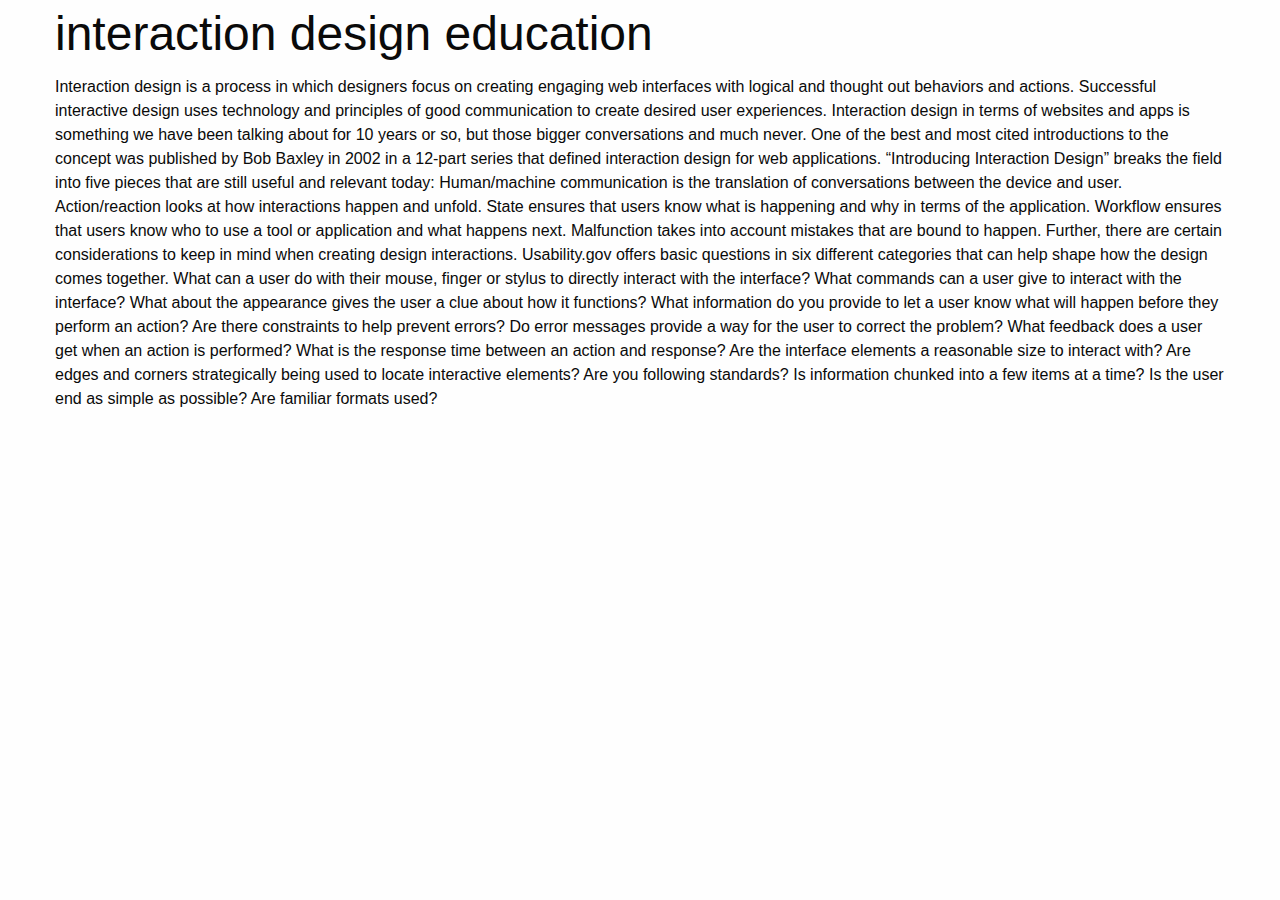
==== commit 747d7f74: "w" ====
--- a/docs/index.html
+++ b/docs/index.html
@@ -20,8 +20,34 @@
       <div class="grid-x grid-margin-x">
         <div class="large-12 cell">
     
+          Interaction design is a process in which designers focus on creating engaging web interfaces with logical and thought out behaviors and actions. Successful interactive design uses technology and principles of good communication to create desired user experiences.
     
+          Interaction design in terms of websites and apps is something we have been talking about for 10 years or so, but those bigger conversations and much never. One of the best and most cited introductions to the concept was published by Bob Baxley in 2002 in a 12-part series that defined interaction design for web applications.
     
+          “Introducing Interaction Design” breaks the field into five pieces that are still useful and relevant today:
+    
+          Human/machine communication is the translation of conversations between the device and user.
+          Action/reaction looks at how interactions happen and unfold.
+          State ensures that users know what is happening and why in terms of the application.
+          Workflow ensures that users know who to use a tool or application and what happens next.
+          Malfunction takes into account mistakes that are bound to happen.
+    
+          Further, there are certain considerations to keep in mind when creating design interactions. Usability.gov offers basic questions in six different categories that can help shape how the design comes together.
+    
+    What can a user do with their mouse, finger or stylus to directly interact with the interface?
+    What commands can a user give to interact with the interface?
+    What about the appearance gives the user a clue about how it functions?
+    What information do you provide to let a user know what will happen before they perform an action?
+    Are there constraints to help prevent errors?
+    Do error messages provide a way for the user to correct the problem?
+    What feedback does a user get when an action is performed?
+    What is the response time between an action and response?
+    Are the interface elements a reasonable size to interact with?
+    Are edges and corners strategically being used to locate interactive elements?
+    Are you following standards?
+    Is information chunked into a few items at a time?
+    Is the user end as simple as possible?
+    Are familiar formats used?
     
       </div>
     </div>
